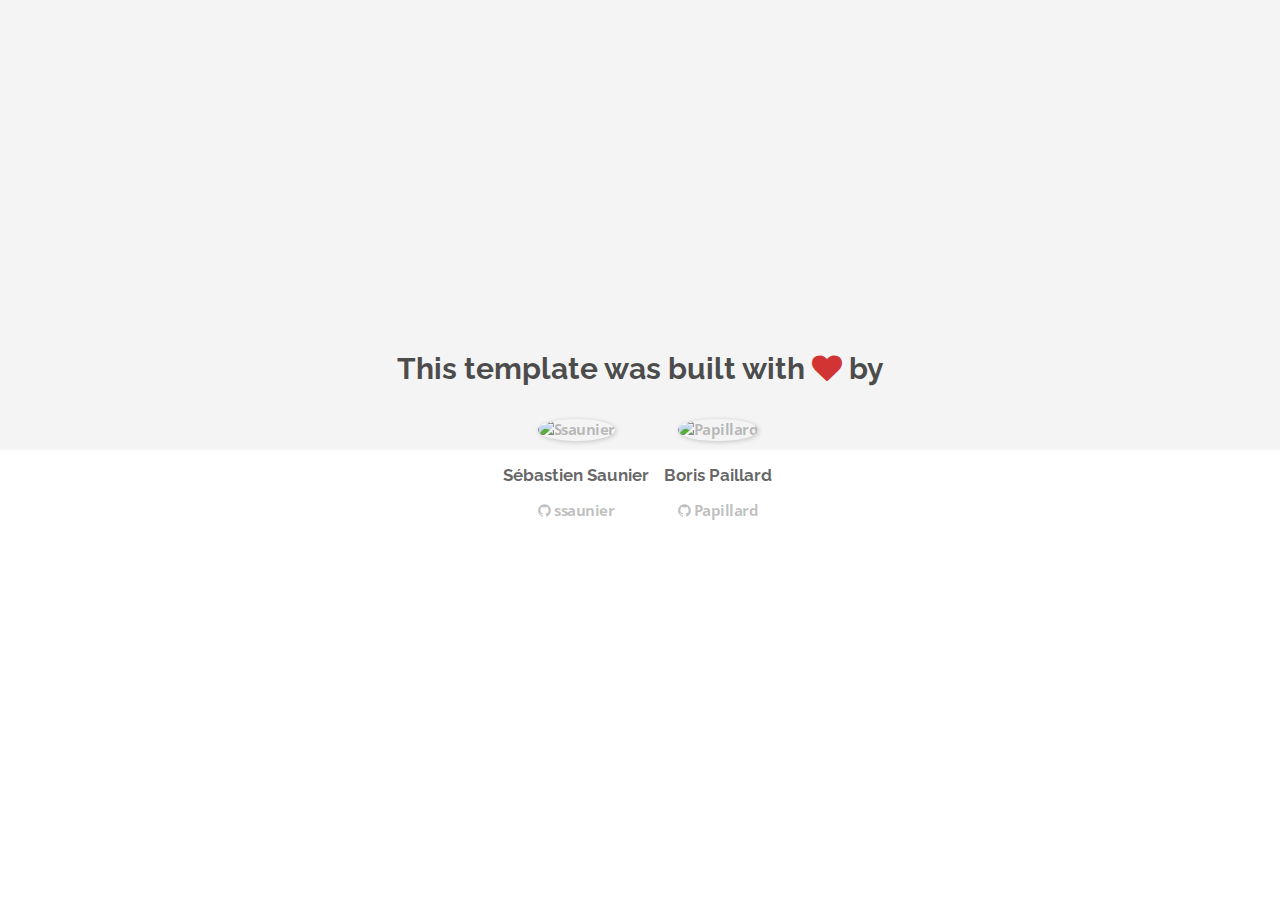
==== about.html @ 609128ed "Automated commit at 2018-08-06 08:59:33 UTC by middleman-deploy 2.0.0-alpha" ====
<!doctype html>
<html>
  <head>
    <meta charset="utf-8">
    <meta http-equiv="x-ua-compatible" content="ie=edge">
    <meta name="viewport"
          content="width=device-width, initial-scale=1, shrink-to-fit=no">
    <!-- Use the title from a page's frontmatter if it has one -->
    <title>Le Wagon - Middleman - About</title>
    <link href="stylesheets/application-fc83ac27.css" rel="stylesheet" />
    <script src="javascripts/application-93de88c9.js"></script>
    <link href="images/favicon-f15af148.png" rel="icon" type="image/png" />
  </head>
  <body>
    <div id="about">
  <div class="about-content">
    <h1>This template was built with <i class="fa fa-heart"></i> by</h1>
    <ul class="list-inline">
        <li>
<a href="https://kitt.lewagon.com/alumni/ssaunier" target="_blank">            <img src="https://kitt.lewagon.com/placeholder/users/ssaunier" class="img-circle" alt="Ssaunier" />
</a>          <h2>Sébastien Saunier</h2>
          <p>
<a href="https://github.com/ssaunier" target="_blank">              <i class="fa fa-github"></i> ssaunier
</a>          </p>
        </li>
        <li>
<a href="https://kitt.lewagon.com/alumni/Papillard" target="_blank">            <img src="https://kitt.lewagon.com/placeholder/users/Papillard" class="img-circle" alt="Papillard" />
</a>          <h2>Boris Paillard</h2>
          <p>
<a href="https://github.com/Papillard" target="_blank">              <i class="fa fa-github"></i> Papillard
</a>          </p>
        </li>
    </ul>
  </div>
</div>

  </body>
</html>
---- stylesheets/application-fc83ac27.css ----
@import url("https://fonts.googleapis.com/css?family=Open+Sans:400,300,700|Raleway:400,100,300,700,500");/*!
 * Bootstrap v3.3.7 (http://getbootstrap.com)
 * Copyright 2011-2016 Twitter, Inc.
 * Licensed under MIT (https://github.com/twbs/bootstrap/blob/master/LICENSE)
 *//*! normalize.css v3.0.3 | MIT License | github.com/necolas/normalize.css */html{font-family:sans-serif;-ms-text-size-adjust:100%;-webkit-text-size-adjust:100%}body{margin:0}article,aside,details,figcaption,figure,footer,header,hgroup,main,menu,nav,section,summary{display:block}audio,canvas,progress,video{display:inline-block;vertical-align:baseline}audio:not([controls]){display:none;height:0}[hidden],template{display:none}a{background-color:transparent}a:active,a:hover{outline:0}abbr[title]{border-bottom:1px dotted}b,strong{font-weight:bold}dfn{font-style:italic}h1{font-size:2em;margin:0.67em 0}mark{background:#ff0;color:#000}small{font-size:80%}sub,sup{font-size:75%;line-height:0;position:relative;vertical-align:baseline}sup{top:-0.5em}sub{bottom:-0.25em}img{border:0}svg:not(:root){overflow:hidden}figure{margin:1em 40px}hr{-webkit-box-sizing:content-box;box-sizing:content-box;height:0}pre{overflow:auto}code,kbd,pre,samp{font-family:monospace, monospace;font-size:1em}button,input,optgroup,select,textarea{color:inherit;font:inherit;margin:0}button{overflow:visible}button,select{text-transform:none}button,html input[type="button"],input[type="reset"],input[type="submit"]{-webkit-appearance:button;cursor:pointer}button[disabled],html input[disabled]{cursor:default}button::-moz-focus-inner,input::-moz-focus-inner{border:0;padding:0}input{line-height:normal}input[type="checkbox"],input[type="radio"]{-webkit-box-sizing:border-box;box-sizing:border-box;padding:0}input[type="number"]::-webkit-inner-spin-button,input[type="number"]::-webkit-outer-spin-button{height:auto}input[type="search"]{-webkit-appearance:textfield;-webkit-box-sizing:content-box;box-sizing:content-box}input[type="search"]::-webkit-search-cancel-button,input[type="search"]::-webkit-search-decoration{-webkit-appearance:none}fieldset{border:1px solid #c0c0c0;margin:0 2px;padding:0.35em 0.625em 0.75em}legend{border:0;padding:0}textarea{overflow:auto}optgroup{font-weight:bold}table{border-collapse:collapse;border-spacing:0}td,th{padding:0}/*! Source: https://github.com/h5bp/html5-boilerplate/blob/master/src/css/main.css */@media print{*,*:before,*:after{background:transparent !important;color:#000 !important;-webkit-box-shadow:none !important;box-shadow:none !important;text-shadow:none !important}a,a:visited{text-decoration:underline}a[href]:after{content:" (" attr(href) ")"}abbr[title]:after{content:" (" attr(title) ")"}a[href^="#"]:after,a[href^="javascript:"]:after{content:""}pre,blockquote{border:1px solid #999;page-break-inside:avoid}thead{display:table-header-group}tr,img{page-break-inside:avoid}img{max-width:100% !important}p,h2,h3{orphans:3;widows:3}h2,h3{page-break-after:avoid}.navbar{display:none}.btn>.caret,.dropup>.btn>.caret{border-top-color:#000 !important}.label{border:1px solid #000}.table{border-collapse:collapse !important}.table td,.table th{background-color:#fff !important}.table-bordered th,.table-bordered td{border:1px solid #ddd !important}}@font-face{font-family:'Glyphicons Halflings';src:url("../assets/bootstrap/glyphicons-halflings-regular-86b6f62b.eot");src:url("../assets/bootstrap/glyphicons-halflings-regular-86b6f62b.eot?#iefix") format("embedded-opentype"),url("../assets/bootstrap/glyphicons-halflings-regular-ca35b697.woff2") format("woff2"),url("../assets/bootstrap/glyphicons-halflings-regular-278e49a8.woff") format("woff"),url("../assets/bootstrap/glyphicons-halflings-regular-44bc1850.ttf") format("truetype"),url("../assets/bootstrap/glyphicons-halflings-regular-de51a849.svg#glyphicons_halflingsregular") format("svg")}.glyphicon{position:relative;top:1px;display:inline-block;font-family:'Glyphicons Halflings';font-style:normal;font-weight:normal;line-height:1;-webkit-font-smoothing:antialiased;-moz-osx-font-smoothing:grayscale}.glyphicon-asterisk:before{content:"\002a"}.glyphicon-plus:before{content:"\002b"}.glyphicon-euro:before,.glyphicon-eur:before{content:"\20ac"}.glyphicon-minus:before{content:"\2212"}.glyphicon-cloud:before{content:"\2601"}.glyphicon-envelope:before{content:"\2709"}.glyphicon-pencil:before{content:"\270f"}.glyphicon-glass:before{content:"\e001"}.glyphicon-music:before{content:"\e002"}.glyphicon-search:before{content:"\e003"}.glyphicon-heart:before{content:"\e005"}.glyphicon-star:before{content:"\e006"}.glyphicon-star-empty:before{content:"\e007"}.glyphicon-user:before{content:"\e008"}.glyphicon-film:before{content:"\e009"}.glyphicon-th-large:before{content:"\e010"}.glyphicon-th:before{content:"\e011"}.glyphicon-th-list:before{content:"\e012"}.glyphicon-ok:before{content:"\e013"}.glyphicon-remove:before{content:"\e014"}.glyphicon-zoom-in:before{content:"\e015"}.glyphicon-zoom-out:before{content:"\e016"}.glyphicon-off:before{content:"\e017"}.glyphicon-signal:before{content:"\e018"}.glyphicon-cog:before{content:"\e019"}.glyphicon-trash:before{content:"\e020"}.glyphicon-home:before{content:"\e021"}.glyphicon-file:before{content:"\e022"}.glyphicon-time:before{content:"\e023"}.glyphicon-road:before{content:"\e024"}.glyphicon-download-alt:before{content:"\e025"}.glyphicon-download:before{content:"\e026"}.glyphicon-upload:before{content:"\e027"}.glyphicon-inbox:before{content:"\e028"}.glyphicon-play-circle:before{content:"\e029"}.glyphicon-repeat:before{content:"\e030"}.glyphicon-refresh:before{content:"\e031"}.glyphicon-list-alt:before{content:"\e032"}.glyphicon-lock:before{content:"\e033"}.glyphicon-flag:before{content:"\e034"}.glyphicon-headphones:before{content:"\e035"}.glyphicon-volume-off:before{content:"\e036"}.glyphicon-volume-down:before{content:"\e037"}.glyphicon-volume-up:before{content:"\e038"}.glyphicon-qrcode:before{content:"\e039"}.glyphicon-barcode:before{content:"\e040"}.glyphicon-tag:before{content:"\e041"}.glyphicon-tags:before{content:"\e042"}.glyphicon-book:before{content:"\e043"}.glyphicon-bookmark:before{content:"\e044"}.glyphicon-print:before{content:"\e045"}.glyphicon-camera:before{content:"\e046"}.glyphicon-font:before{content:"\e047"}.glyphicon-bold:before{content:"\e048"}.glyphicon-italic:before{content:"\e049"}.glyphicon-text-height:before{content:"\e050"}.glyphicon-text-width:before{content:"\e051"}.glyphicon-align-left:before{content:"\e052"}.glyphicon-align-center:before{content:"\e053"}.glyphicon-align-right:before{content:"\e054"}.glyphicon-align-justify:before{content:"\e055"}.glyphicon-list:before{content:"\e056"}.glyphicon-indent-left:before{content:"\e057"}.glyphicon-indent-right:before{content:"\e058"}.glyphicon-facetime-video:before{content:"\e059"}.glyphicon-picture:before{content:"\e060"}.glyphicon-map-marker:before{content:"\e062"}.glyphicon-adjust:before{content:"\e063"}.glyphicon-tint:before{content:"\e064"}.glyphicon-edit:before{content:"\e065"}.glyphicon-share:before{content:"\e066"}.glyphicon-check:before{content:"\e067"}.glyphicon-move:before{content:"\e068"}.glyphicon-step-backward:before{content:"\e069"}.glyphicon-fast-backward:before{content:"\e070"}.glyphicon-backward:before{content:"\e071"}.glyphicon-play:before{content:"\e072"}.glyphicon-pause:before{content:"\e073"}.glyphicon-stop:before{content:"\e074"}.glyphicon-forward:before{content:"\e075"}.glyphicon-fast-forward:before{content:"\e076"}.glyphicon-step-forward:before{content:"\e077"}.glyphicon-eject:before{content:"\e078"}.glyphicon-chevron-left:before{content:"\e079"}.glyphicon-chevron-right:before{content:"\e080"}.glyphicon-plus-sign:before{content:"\e081"}.glyphicon-minus-sign:before{content:"\e082"}.glyphicon-remove-sign:before{content:"\e083"}.glyphicon-ok-sign:before{content:"\e084"}.glyphicon-question-sign:before{content:"\e085"}.glyphicon-info-sign:before{content:"\e086"}.glyphicon-screenshot:before{content:"\e087"}.glyphicon-remove-circle:before{content:"\e088"}.glyphicon-ok-circle:before{content:"\e089"}.glyphicon-ban-circle:before{content:"\e090"}.glyphicon-arrow-left:before{content:"\e091"}.glyphicon-arrow-right:before{content:"\e092"}.glyphicon-arrow-up:before{content:"\e093"}.glyphicon-arrow-down:before{content:"\e094"}.glyphicon-share-alt:before{content:"\e095"}.glyphicon-resize-full:before{content:"\e096"}.glyphicon-resize-small:before{content:"\e097"}.glyphicon-exclamation-sign:before{content:"\e101"}.glyphicon-gift:before{content:"\e102"}.glyphicon-leaf:before{content:"\e103"}.glyphicon-fire:before{content:"\e104"}.glyphicon-eye-open:before{content:"\e105"}.glyphicon-eye-close:before{content:"\e106"}.glyphicon-warning-sign:before{content:"\e107"}.glyphicon-plane:before{content:"\e108"}.glyphicon-calendar:before{content:"\e109"}.glyphicon-random:before{content:"\e110"}.glyphicon-comment:before{content:"\e111"}.glyphicon-magnet:before{content:"\e112"}.glyphicon-chevron-up:before{content:"\e113"}.glyphicon-chevron-down:before{content:"\e114"}.glyphicon-retweet:before{content:"\e115"}.glyphicon-shopping-cart:before{content:"\e116"}.glyphicon-folder-close:before{content:"\e117"}.glyphicon-folder-open:before{content:"\e118"}.glyphicon-resize-vertical:before{content:"\e119"}.glyphicon-resize-horizontal:before{content:"\e120"}.glyphicon-hdd:before{content:"\e121"}.glyphicon-bullhorn:before{content:"\e122"}.glyphicon-bell:before{content:"\e123"}.glyphicon-certificate:before{content:"\e124"}.glyphicon-thumbs-up:before{content:"\e125"}.glyphicon-thumbs-down:before{content:"\e126"}.glyphicon-hand-right:before{content:"\e127"}.glyphicon-hand-left:before{content:"\e128"}.glyphicon-hand-up:before{content:"\e129"}.glyphicon-hand-down:before{content:"\e130"}.glyphicon-circle-arrow-right:before{content:"\e131"}.glyphicon-circle-arrow-left:before{content:"\e132"}.glyphicon-circle-arrow-up:before{content:"\e133"}.glyphicon-circle-arrow-down:before{content:"\e134"}.glyphicon-globe:before{content:"\e135"}.glyphicon-wrench:before{content:"\e136"}.glyphicon-tasks:before{content:"\e137"}.glyphicon-filter:before{content:"\e138"}.glyphicon-briefcase:before{content:"\e139"}.glyphicon-fullscreen:before{content:"\e140"}.glyphicon-dashboard:before{content:"\e141"}.glyphicon-paperclip:before{content:"\e142"}.glyphicon-heart-empty:before{content:"\e143"}.glyphicon-link:before{content:"\e144"}.glyphicon-phone:before{content:"\e145"}.glyphicon-pushpin:before{content:"\e146"}.glyphicon-usd:before{content:"\e148"}.glyphicon-gbp:before{content:"\e149"}.glyphicon-sort:before{content:"\e150"}.glyphicon-sort-by-alphabet:before{content:"\e151"}.glyphicon-sort-by-alphabet-alt:before{content:"\e152"}.glyphicon-sort-by-order:before{content:"\e153"}.glyphicon-sort-by-order-alt:before{content:"\e154"}.glyphicon-sort-by-attributes:before{content:"\e155"}.glyphicon-sort-by-attributes-alt:before{content:"\e156"}.glyphicon-unchecked:before{content:"\e157"}.glyphicon-expand:before{content:"\e158"}.glyphicon-collapse-down:before{content:"\e159"}.glyphicon-collapse-up:before{content:"\e160"}.glyphicon-log-in:before{content:"\e161"}.glyphicon-flash:before{content:"\e162"}.glyphicon-log-out:before{content:"\e163"}.glyphicon-new-window:before{content:"\e164"}.glyphicon-record:before{content:"\e165"}.glyphicon-save:before{content:"\e166"}.glyphicon-open:before{content:"\e167"}.glyphicon-saved:before{content:"\e168"}.glyphicon-import:before{content:"\e169"}.glyphicon-export:before{content:"\e170"}.glyphicon-send:before{content:"\e171"}.glyphicon-floppy-disk:before{content:"\e172"}.glyphicon-floppy-saved:before{content:"\e173"}.glyphicon-floppy-remove:before{content:"\e174"}.glyphicon-floppy-save:before{content:"\e175"}.glyphicon-floppy-open:before{content:"\e176"}.glyphicon-credit-card:before{content:"\e177"}.glyphicon-transfer:before{content:"\e178"}.glyphicon-cutlery:before{content:"\e179"}.glyphicon-header:before{content:"\e180"}.glyphicon-compressed:before{content:"\e181"}.glyphicon-earphone:before{content:"\e182"}.glyphicon-phone-alt:before{content:"\e183"}.glyphicon-tower:before{content:"\e184"}.glyphicon-stats:before{content:"\e185"}.glyphicon-sd-video:before{content:"\e186"}.glyphicon-hd-video:before{content:"\e187"}.glyphicon-subtitles:before{content:"\e188"}.glyphicon-sound-stereo:before{content:"\e189"}.glyphicon-sound-dolby:before{content:"\e190"}.glyphicon-sound-5-1:before{content:"\e191"}.glyphicon-sound-6-1:before{content:"\e192"}.glyphicon-sound-7-1:before{content:"\e193"}.glyphicon-copyright-mark:before{content:"\e194"}.glyphicon-registration-mark:before{content:"\e195"}.glyphicon-cloud-download:before{content:"\e197"}.glyphicon-cloud-upload:before{content:"\e198"}.glyphicon-tree-conifer:before{content:"\e199"}.glyphicon-tree-deciduous:before{content:"\e200"}.glyphicon-cd:before{content:"\e201"}.glyphicon-save-file:before{content:"\e202"}.glyphicon-open-file:before{content:"\e203"}.glyphicon-level-up:before{content:"\e204"}.glyphicon-copy:before{content:"\e205"}.glyphicon-paste:before{content:"\e206"}.glyphicon-alert:before{content:"\e209"}.glyphicon-equalizer:before{content:"\e210"}.glyphicon-king:before{content:"\e211"}.glyphicon-queen:before{content:"\e212"}.glyphicon-pawn:before{content:"\e213"}.glyphicon-bishop:before{content:"\e214"}.glyphicon-knight:before{content:"\e215"}.glyphicon-baby-formula:before{content:"\e216"}.glyphicon-tent:before{content:"\26fa"}.glyphicon-blackboard:before{content:"\e218"}.glyphicon-bed:before{content:"\e219"}.glyphicon-apple:before{content:"\f8ff"}.glyphicon-erase:before{content:"\e221"}.glyphicon-hourglass:before{content:"\231b"}.glyphicon-lamp:before{content:"\e223"}.glyphicon-duplicate:before{content:"\e224"}.glyphicon-piggy-bank:before{content:"\e225"}.glyphicon-scissors:before{content:"\e226"}.glyphicon-bitcoin:before{content:"\e227"}.glyphicon-btc:before{content:"\e227"}.glyphicon-xbt:before{content:"\e227"}.glyphicon-yen:before{content:"\00a5"}.glyphicon-jpy:before{content:"\00a5"}.glyphicon-ruble:before{content:"\20bd"}.glyphicon-rub:before{content:"\20bd"}.glyphicon-scale:before{content:"\e230"}.glyphicon-ice-lolly:before{content:"\e231"}.glyphicon-ice-lolly-tasted:before{content:"\e232"}.glyphicon-education:before{content:"\e233"}.glyphicon-option-horizontal:before{content:"\e234"}.glyphicon-option-vertical:before{content:"\e235"}.glyphicon-menu-hamburger:before{content:"\e236"}.glyphicon-modal-window:before{content:"\e237"}.glyphicon-oil:before{content:"\e238"}.glyphicon-grain:before{content:"\e239"}.glyphicon-sunglasses:before{content:"\e240"}.glyphicon-text-size:before{content:"\e241"}.glyphicon-text-color:before{content:"\e242"}.glyphicon-text-background:before{content:"\e243"}.glyphicon-object-align-top:before{content:"\e244"}.glyphicon-object-align-bottom:before{content:"\e245"}.glyphicon-object-align-horizontal:before{content:"\e246"}.glyphicon-object-align-left:before{content:"\e247"}.glyphicon-object-align-vertical:before{content:"\e248"}.glyphicon-object-align-right:before{content:"\e249"}.glyphicon-triangle-right:before{content:"\e250"}.glyphicon-triangle-left:before{content:"\e251"}.glyphicon-triangle-bottom:before{content:"\e252"}.glyphicon-triangle-top:before{content:"\e253"}.glyphicon-console:before{content:"\e254"}.glyphicon-superscript:before{content:"\e255"}.glyphicon-subscript:before{content:"\e256"}.glyphicon-menu-left:before{content:"\e257"}.glyphicon-menu-right:before{content:"\e258"}.glyphicon-menu-down:before{content:"\e259"}.glyphicon-menu-up:before{content:"\e260"}*{-webkit-box-sizing:border-box;box-sizing:border-box}*:before,*:after{-webkit-box-sizing:border-box;box-sizing:border-box}html{font-size:10px;-webkit-tap-highlight-color:transparent}body{font-family:"Open Sans", "Helvetica", "sans-serif";font-size:18px;line-height:1.42857143;color:#333333;background-color:#F4F4F4}input,button,select,textarea{font-family:inherit;font-size:inherit;line-height:inherit}a{color:#469AE0;text-decoration:none}a:hover,a:focus{color:#1f74ba;text-decoration:underline}a:focus{outline:5px auto -webkit-focus-ring-color;outline-offset:-2px}figure{margin:0}img{vertical-align:middle}.img-responsive{display:block;max-width:100%;height:auto}.img-rounded{border-radius:2px}.img-thumbnail{padding:4px;line-height:1.42857143;background-color:#F4F4F4;border:1px solid #ddd;border-radius:2px;-webkit-transition:all 0.2s ease-in-out;transition:all 0.2s ease-in-out;display:inline-block;max-width:100%;height:auto}.img-circle{border-radius:50%}hr{margin-top:25px;margin-bottom:25px;border:0;border-top:1px solid #eeeeee}.sr-only{position:absolute;width:1px;height:1px;margin:-1px;padding:0;overflow:hidden;clip:rect(0, 0, 0, 0);border:0}.sr-only-focusable:active,.sr-only-focusable:focus{position:static;width:auto;height:auto;margin:0;overflow:visible;clip:auto}[role="button"]{cursor:pointer}h1,h2,h3,h4,h5,h6,.h1,.h2,.h3,.h4,.h5,.h6{font-family:"Raleway", "Helvetica", "sans-serif";font-weight:500;line-height:1.1;color:inherit}h1 small,h1 .small,h2 small,h2 .small,h3 small,h3 .small,h4 small,h4 .small,h5 small,h5 .small,h6 small,h6 .small,.h1 small,.h1 .small,.h2 small,.h2 .small,.h3 small,.h3 .small,.h4 small,.h4 .small,.h5 small,.h5 .small,.h6 small,.h6 .small{font-weight:normal;line-height:1;color:#777777}h1,.h1,h2,.h2,h3,.h3{margin-top:25px;margin-bottom:12.5px}h1 small,h1 .small,.h1 small,.h1 .small,h2 small,h2 .small,.h2 small,.h2 .small,h3 small,h3 .small,.h3 small,.h3 .small{font-size:65%}h4,.h4,h5,.h5,h6,.h6{margin-top:12.5px;margin-bottom:12.5px}h4 small,h4 .small,.h4 small,.h4 .small,h5 small,h5 .small,.h5 small,.h5 .small,h6 small,h6 .small,.h6 small,.h6 .small{font-size:75%}h1,.h1{font-size:46px}h2,.h2{font-size:38px}h3,.h3{font-size:31px}h4,.h4{font-size:23px}h5,.h5{font-size:18px}h6,.h6{font-size:16px}p{margin:0 0 12.5px}.lead{margin-bottom:25px;font-size:20px;font-weight:300;line-height:1.4}@media (min-width: 768px){.lead{font-size:27px}}small,.small{font-size:88%}mark,.mark{background-color:#fcf8e3;padding:.2em}.text-left{text-align:left}.text-right{text-align:right}.text-center{text-align:center}.text-justify{text-align:justify}.text-nowrap{white-space:nowrap}.text-lowercase{text-transform:lowercase}.text-uppercase,.initialism{text-transform:uppercase}.text-capitalize{text-transform:capitalize}.text-muted{color:#777777}.text-primary{color:#469AE0}a.text-primary:hover,a.text-primary:focus{color:#2381d0}.text-success{color:#3c763d}a.text-success:hover,a.text-success:focus{color:#2b542c}.text-info{color:#31708f}a.text-info:hover,a.text-info:focus{color:#245269}.text-warning{color:#8a6d3b}a.text-warning:hover,a.text-warning:focus{color:#66512c}.text-danger{color:#a94442}a.text-danger:hover,a.text-danger:focus{color:#843534}.bg-primary{color:#fff}.bg-primary{background-color:#469AE0}a.bg-primary:hover,a.bg-primary:focus{background-color:#2381d0}.bg-success{background-color:#dff0d8}a.bg-success:hover,a.bg-success:focus{background-color:#c1e2b3}.bg-info{background-color:#d9edf7}a.bg-info:hover,a.bg-info:focus{background-color:#afd9ee}.bg-warning{background-color:#fcf8e3}a.bg-warning:hover,a.bg-warning:focus{background-color:#f7ecb5}.bg-danger{background-color:#f2dede}a.bg-danger:hover,a.bg-danger:focus{background-color:#e4b9b9}.page-header{padding-bottom:11.5px;margin:50px 0 25px;border-bottom:1px solid #eeeeee}ul,ol{margin-top:0;margin-bottom:12.5px}ul ul,ul ol,ol ul,ol ol{margin-bottom:0}.list-unstyled{padding-left:0;list-style:none}.list-inline{padding-left:0;list-style:none;margin-left:-5px}.list-inline>li{display:inline-block;padding-left:5px;padding-right:5px}dl{margin-top:0;margin-bottom:25px}dt,dd{line-height:1.42857143}dt{font-weight:bold}dd{margin-left:0}.dl-horizontal dd:before,.dl-horizontal dd:after{content:" ";display:table}.dl-horizontal dd:after{clear:both}@media (min-width: 768px){.dl-horizontal dt{float:left;width:160px;clear:left;text-align:right;overflow:hidden;text-overflow:ellipsis;white-space:nowrap}.dl-horizontal dd{margin-left:180px}}abbr[title],abbr[data-original-title]{cursor:help;border-bottom:1px dotted #777777}.initialism{font-size:90%}blockquote{padding:12.5px 25px;margin:0 0 25px;font-size:22.5px;border-left:5px solid #eeeeee}blockquote p:last-child,blockquote ul:last-child,blockquote ol:last-child{margin-bottom:0}blockquote footer,blockquote small,blockquote .small{display:block;font-size:80%;line-height:1.42857143;color:#777777}blockquote footer:before,blockquote small:before,blockquote .small:before{content:'\2014 \00A0'}.blockquote-reverse,blockquote.pull-right{padding-right:15px;padding-left:0;border-right:5px solid #eeeeee;border-left:0;text-align:right}.blockquote-reverse footer:before,.blockquote-reverse small:before,.blockquote-reverse .small:before,blockquote.pull-right footer:before,blockquote.pull-right small:before,blockquote.pull-right .small:before{content:''}.blockquote-reverse footer:after,.blockquote-reverse small:after,.blockquote-reverse .small:after,blockquote.pull-right footer:after,blockquote.pull-right small:after,blockquote.pull-right .small:after{content:'\00A0 \2014'}address{margin-bottom:25px;font-style:normal;line-height:1.42857143}code,kbd,pre,samp{font-family:Menlo, Monaco, Consolas, "Courier New", monospace}code{padding:2px 4px;font-size:90%;color:#c7254e;background-color:#f9f2f4;border-radius:2px}kbd{padding:2px 4px;font-size:90%;color:#fff;background-color:#333;border-radius:2px;-webkit-box-shadow:inset 0 -1px 0 rgba(0,0,0,0.25);box-shadow:inset 0 -1px 0 rgba(0,0,0,0.25)}kbd kbd{padding:0;font-size:100%;font-weight:bold;-webkit-box-shadow:none;box-shadow:none}pre{display:block;padding:12px;margin:0 0 12.5px;font-size:17px;line-height:1.42857143;word-break:break-all;word-wrap:break-word;color:#333333;background-color:#f5f5f5;border:1px solid #ccc;border-radius:2px}pre code{padding:0;font-size:inherit;color:inherit;white-space:pre-wrap;background-color:transparent;border-radius:0}.pre-scrollable{max-height:340px;overflow-y:scroll}.container{margin-right:auto;margin-left:auto;padding-left:15px;padding-right:15px}.container:before,.container:after{content:" ";display:table}.container:after{clear:both}@media (min-width: 768px){.container{width:750px}}@media (min-width: 992px){.container{width:970px}}@media (min-width: 1200px){.container{width:1170px}}.container-fluid{margin-right:auto;margin-left:auto;padding-left:15px;padding-right:15px}.container-fluid:before,.container-fluid:after{content:" ";display:table}.container-fluid:after{clear:both}.row{margin-left:-15px;margin-right:-15px}.row:before,.row:after{content:" ";display:table}.row:after{clear:both}.col-xs-1,.col-sm-1,.col-md-1,.col-lg-1,.col-xs-2,.col-sm-2,.col-md-2,.col-lg-2,.col-xs-3,.col-sm-3,.col-md-3,.col-lg-3,.col-xs-4,.col-sm-4,.col-md-4,.col-lg-4,.col-xs-5,.col-sm-5,.col-md-5,.col-lg-5,.col-xs-6,.col-sm-6,.col-md-6,.col-lg-6,.col-xs-7,.col-sm-7,.col-md-7,.col-lg-7,.col-xs-8,.col-sm-8,.col-md-8,.col-lg-8,.col-xs-9,.col-sm-9,.col-md-9,.col-lg-9,.col-xs-10,.col-sm-10,.col-md-10,.col-lg-10,.col-xs-11,.col-sm-11,.col-md-11,.col-lg-11,.col-xs-12,.col-sm-12,.col-md-12,.col-lg-12{position:relative;min-height:1px;padding-left:15px;padding-right:15px}.col-xs-1,.col-xs-2,.col-xs-3,.col-xs-4,.col-xs-5,.col-xs-6,.col-xs-7,.col-xs-8,.col-xs-9,.col-xs-10,.col-xs-11,.col-xs-12{float:left}.col-xs-1{width:8.33333333%}.col-xs-2{width:16.66666667%}.col-xs-3{width:25%}.col-xs-4{width:33.33333333%}.col-xs-5{width:41.66666667%}.col-xs-6{width:50%}.col-xs-7{width:58.33333333%}.col-xs-8{width:66.66666667%}.col-xs-9{width:75%}.col-xs-10{width:83.33333333%}.col-xs-11{width:91.66666667%}.col-xs-12{width:100%}.col-xs-pull-0{right:auto}.col-xs-pull-1{right:8.33333333%}.col-xs-pull-2{right:16.66666667%}.col-xs-pull-3{right:25%}.col-xs-pull-4{right:33.33333333%}.col-xs-pull-5{right:41.66666667%}.col-xs-pull-6{right:50%}.col-xs-pull-7{right:58.33333333%}.col-xs-pull-8{right:66.66666667%}.col-xs-pull-9{right:75%}.col-xs-pull-10{right:83.33333333%}.col-xs-pull-11{right:91.66666667%}.col-xs-pull-12{right:100%}.col-xs-push-0{left:auto}.col-xs-push-1{left:8.33333333%}.col-xs-push-2{left:16.66666667%}.col-xs-push-3{left:25%}.col-xs-push-4{left:33.33333333%}.col-xs-push-5{left:41.66666667%}.col-xs-push-6{left:50%}.col-xs-push-7{left:58.33333333%}.col-xs-push-8{left:66.66666667%}.col-xs-push-9{left:75%}.col-xs-push-10{left:83.33333333%}.col-xs-push-11{left:91.66666667%}.col-xs-push-12{left:100%}.col-xs-offset-0{margin-left:0%}.col-xs-offset-1{margin-left:8.33333333%}.col-xs-offset-2{margin-left:16.66666667%}.col-xs-offset-3{margin-left:25%}.col-xs-offset-4{margin-left:33.33333333%}.col-xs-offset-5{margin-left:41.66666667%}.col-xs-offset-6{margin-left:50%}.col-xs-offset-7{margin-left:58.33333333%}.col-xs-offset-8{margin-left:66.66666667%}.col-xs-offset-9{margin-left:75%}.col-xs-offset-10{margin-left:83.33333333%}.col-xs-offset-11{margin-left:91.66666667%}.col-xs-offset-12{margin-left:100%}@media (min-width: 768px){.col-sm-1,.col-sm-2,.col-sm-3,.col-sm-4,.col-sm-5,.col-sm-6,.col-sm-7,.col-sm-8,.col-sm-9,.col-sm-10,.col-sm-11,.col-sm-12{float:left}.col-sm-1{width:8.33333333%}.col-sm-2{width:16.66666667%}.col-sm-3{width:25%}.col-sm-4{width:33.33333333%}.col-sm-5{width:41.66666667%}.col-sm-6{width:50%}.col-sm-7{width:58.33333333%}.col-sm-8{width:66.66666667%}.col-sm-9{width:75%}.col-sm-10{width:83.33333333%}.col-sm-11{width:91.66666667%}.col-sm-12{width:100%}.col-sm-pull-0{right:auto}.col-sm-pull-1{right:8.33333333%}.col-sm-pull-2{right:16.66666667%}.col-sm-pull-3{right:25%}.col-sm-pull-4{right:33.33333333%}.col-sm-pull-5{right:41.66666667%}.col-sm-pull-6{right:50%}.col-sm-pull-7{right:58.33333333%}.col-sm-pull-8{right:66.66666667%}.col-sm-pull-9{right:75%}.col-sm-pull-10{right:83.33333333%}.col-sm-pull-11{right:91.66666667%}.col-sm-pull-12{right:100%}.col-sm-push-0{left:auto}.col-sm-push-1{left:8.33333333%}.col-sm-push-2{left:16.66666667%}.col-sm-push-3{left:25%}.col-sm-push-4{left:33.33333333%}.col-sm-push-5{left:41.66666667%}.col-sm-push-6{left:50%}.col-sm-push-7{left:58.33333333%}.col-sm-push-8{left:66.66666667%}.col-sm-push-9{left:75%}.col-sm-push-10{left:83.33333333%}.col-sm-push-11{left:91.66666667%}.col-sm-push-12{left:100%}.col-sm-offset-0{margin-left:0%}.col-sm-offset-1{margin-left:8.33333333%}.col-sm-offset-2{margin-left:16.66666667%}.col-sm-offset-3{margin-left:25%}.col-sm-offset-4{margin-left:33.33333333%}.col-sm-offset-5{margin-left:41.66666667%}.col-sm-offset-6{margin-left:50%}.col-sm-offset-7{margin-left:58.33333333%}.col-sm-offset-8{margin-left:66.66666667%}.col-sm-offset-9{margin-left:75%}.col-sm-offset-10{margin-left:83.33333333%}.col-sm-offset-11{margin-left:91.66666667%}.col-sm-offset-12{margin-left:100%}}@media (min-width: 992px){.col-md-1,.col-md-2,.col-md-3,.col-md-4,.col-md-5,.col-md-6,.col-md-7,.col-md-8,.col-md-9,.col-md-10,.col-md-11,.col-md-12{float:left}.col-md-1{width:8.33333333%}.col-md-2{width:16.66666667%}.col-md-3{width:25%}.col-md-4{width:33.33333333%}.col-md-5{width:41.66666667%}.col-md-6{width:50%}.col-md-7{width:58.33333333%}.col-md-8{width:66.66666667%}.col-md-9{width:75%}.col-md-10{width:83.33333333%}.col-md-11{width:91.66666667%}.col-md-12{width:100%}.col-md-pull-0{right:auto}.col-md-pull-1{right:8.33333333%}.col-md-pull-2{right:16.66666667%}.col-md-pull-3{right:25%}.col-md-pull-4{right:33.33333333%}.col-md-pull-5{right:41.66666667%}.col-md-pull-6{right:50%}.col-md-pull-7{right:58.33333333%}.col-md-pull-8{right:66.66666667%}.col-md-pull-9{right:75%}.col-md-pull-10{right:83.33333333%}.col-md-pull-11{right:91.66666667%}.col-md-pull-12{right:100%}.col-md-push-0{left:auto}.col-md-push-1{left:8.33333333%}.col-md-push-2{left:16.66666667%}.col-md-push-3{left:25%}.col-md-push-4{left:33.33333333%}.col-md-push-5{left:41.66666667%}.col-md-push-6{left:50%}.col-md-push-7{left:58.33333333%}.col-md-push-8{left:66.66666667%}.col-md-push-9{left:75%}.col-md-push-10{left:83.33333333%}.col-md-push-11{left:91.66666667%}.col-md-push-12{left:100%}.col-md-offset-0{margin-left:0%}.col-md-offset-1{margin-left:8.33333333%}.col-md-offset-2{margin-left:16.66666667%}.col-md-offset-3{margin-left:25%}.col-md-offset-4{margin-left:33.33333333%}.col-md-offset-5{margin-left:41.66666667%}.col-md-offset-6{margin-left:50%}.col-md-offset-7{margin-left:58.33333333%}.col-md-offset-8{margin-left:66.66666667%}.col-md-offset-9{margin-left:75%}.col-md-offset-10{margin-left:83.33333333%}.col-md-offset-11{margin-left:91.66666667%}.col-md-offset-12{margin-left:100%}}@media (min-width: 1200px){.col-lg-1,.col-lg-2,.col-lg-3,.col-lg-4,.col-lg-5,.col-lg-6,.col-lg-7,.col-lg-8,.col-lg-9,.col-lg-10,.col-lg-11,.col-lg-12{float:left}.col-lg-1{width:8.33333333%}.col-lg-2{width:16.66666667%}.col-lg-3{width:25%}.col-lg-4{width:33.33333333%}.col-lg-5{width:41.66666667%}.col-lg-6{width:50%}.col-lg-7{width:58.33333333%}.col-lg-8{width:66.66666667%}.col-lg-9{width:75%}.col-lg-10{width:83.33333333%}.col-lg-11{width:91.66666667%}.col-lg-12{width:100%}.col-lg-pull-0{right:auto}.col-lg-pull-1{right:8.33333333%}.col-lg-pull-2{right:16.66666667%}.col-lg-pull-3{right:25%}.col-lg-pull-4{right:33.33333333%}.col-lg-pull-5{right:41.66666667%}.col-lg-pull-6{right:50%}.col-lg-pull-7{right:58.33333333%}.col-lg-pull-8{right:66.66666667%}.col-lg-pull-9{right:75%}.col-lg-pull-10{right:83.33333333%}.col-lg-pull-11{right:91.66666667%}.col-lg-pull-12{right:100%}.col-lg-push-0{left:auto}.col-lg-push-1{left:8.33333333%}.col-lg-push-2{left:16.66666667%}.col-lg-push-3{left:25%}.col-lg-push-4{left:33.33333333%}.col-lg-push-5{left:41.66666667%}.col-lg-push-6{left:50%}.col-lg-push-7{left:58.33333333%}.col-lg-push-8{left:66.66666667%}.col-lg-push-9{left:75%}.col-lg-push-10{left:83.33333333%}.col-lg-push-11{left:91.66666667%}.col-lg-push-12{left:100%}.col-lg-offset-0{margin-left:0%}.col-lg-offset-1{margin-left:8.33333333%}.col-lg-offset-2{margin-left:16.66666667%}.col-lg-offset-3{margin-left:25%}.col-lg-offset-4{margin-left:33.33333333%}.col-lg-offset-5{margin-left:41.66666667%}.col-lg-offset-6{margin-left:50%}.col-lg-offset-7{margin-left:58.33333333%}.col-lg-offset-8{margin-left:66.66666667%}.col-lg-offset-9{margin-left:75%}.col-lg-offset-10{margin-left:83.33333333%}.col-lg-offset-11{margin-left:91.66666667%}.col-lg-offset-12{margin-left:100%}}table{background-color:transparent}caption{padding-top:8px;padding-bottom:8px;color:#777777;text-align:left}th{text-align:left}.table{width:100%;max-width:100%;margin-bottom:25px}.table>thead>tr>th,.table>thead>tr>td,.table>tbody>tr>th,.table>tbody>tr>td,.table>tfoot>tr>th,.table>tfoot>tr>td{padding:8px;line-height:1.42857143;vertical-align:top;border-top:1px solid #ddd}.table>thead>tr>th{vertical-align:bottom;border-bottom:2px solid #ddd}.table>caption+thead>tr:first-child>th,.table>caption+thead>tr:first-child>td,.table>colgroup+thead>tr:first-child>th,.table>colgroup+thead>tr:first-child>td,.table>thead:first-child>tr:first-child>th,.table>thead:first-child>tr:first-child>td{border-top:0}.table>tbody+tbody{border-top:2px solid #ddd}.table .table{background-color:#F4F4F4}.table-condensed>thead>tr>th,.table-condensed>thead>tr>td,.table-condensed>tbody>tr>th,.table-condensed>tbody>tr>td,.table-condensed>tfoot>tr>th,.table-condensed>tfoot>tr>td{padding:5px}.table-bordered{border:1px solid #ddd}.table-bordered>thead>tr>th,.table-bordered>thead>tr>td,.table-bordered>tbody>tr>th,.table-bordered>tbody>tr>td,.table-bordered>tfoot>tr>th,.table-bordered>tfoot>tr>td{border:1px solid #ddd}.table-bordered>thead>tr>th,.table-bordered>thead>tr>td{border-bottom-width:2px}.table-striped>tbody>tr:nth-of-type(odd){background-color:#f9f9f9}.table-hover>tbody>tr:hover{background-color:#f5f5f5}table col[class*="col-"]{position:static;float:none;display:table-column}table td[class*="col-"],table th[class*="col-"]{position:static;float:none;display:table-cell}.table>thead>tr>td.active,.table>thead>tr>th.active,.table>thead>tr.active>td,.table>thead>tr.active>th,.table>tbody>tr>td.active,.table>tbody>tr>th.active,.table>tbody>tr.active>td,.table>tbody>tr.active>th,.table>tfoot>tr>td.active,.table>tfoot>tr>th.active,.table>tfoot>tr.active>td,.table>tfoot>tr.active>th{background-color:#f5f5f5}.table-hover>tbody>tr>td.active:hover,.table-hover>tbody>tr>th.active:hover,.table-hover>tbody>tr.active:hover>td,.table-hover>tbody>tr:hover>.active,.table-hover>tbody>tr.active:hover>th{background-color:#e8e8e8}.table>thead>tr>td.success,.table>thead>tr>th.success,.table>thead>tr.success>td,.table>thead>tr.success>th,.table>tbody>tr>td.success,.table>tbody>tr>th.success,.table>tbody>tr.success>td,.table>tbody>tr.success>th,.table>tfoot>tr>td.success,.table>tfoot>tr>th.success,.table>tfoot>tr.success>td,.table>tfoot>tr.success>th{background-color:#dff0d8}.table-hover>tbody>tr>td.success:hover,.table-hover>tbody>tr>th.success:hover,.table-hover>tbody>tr.success:hover>td,.table-hover>tbody>tr:hover>.success,.table-hover>tbody>tr.success:hover>th{background-color:#d0e9c6}.table>thead>tr>td.info,.table>thead>tr>th.info,.table>thead>tr.info>td,.table>thead>tr.info>th,.table>tbody>tr>td.info,.table>tbody>tr>th.info,.table>tbody>tr.info>td,.table>tbody>tr.info>th,.table>tfoot>tr>td.info,.table>tfoot>tr>th.info,.table>tfoot>tr.info>td,.table>tfoot>tr.info>th{background-color:#d9edf7}.table-hover>tbody>tr>td.info:hover,.table-hover>tbody>tr>th.info:hover,.table-hover>tbody>tr.info:hover>td,.table-hover>tbody>tr:hover>.info,.table-hover>tbody>tr.info:hover>th{background-color:#c4e3f3}.table>thead>tr>td.warning,.table>thead>tr>th.warning,.table>thead>tr.warning>td,.table>thead>tr.warning>th,.table>tbody>tr>td.warning,.table>tbody>tr>th.warning,.table>tbody>tr.warning>td,.table>tbody>tr.warning>th,.table>tfoot>tr>td.warning,.table>tfoot>tr>th.warning,.table>tfoot>tr.warning>td,.table>tfoot>tr.warning>th{background-color:#fcf8e3}.table-hover>tbody>tr>td.warning:hover,.table-hover>tbody>tr>th.warning:hover,.table-hover>tbody>tr.warning:hover>td,.table-hover>tbody>tr:hover>.warning,.table-hover>tbody>tr.warning:hover>th{background-color:#faf2cc}.table>thead>tr>td.danger,.table>thead>tr>th.danger,.table>thead>tr.danger>td,.table>thead>tr.danger>th,.table>tbody>tr>td.danger,.table>tbody>tr>th.danger,.table>tbody>tr.danger>td,.table>tbody>tr.danger>th,.table>tfoot>tr>td.danger,.table>tfoot>tr>th.danger,.table>tfoot>tr.danger>td,.table>tfoot>tr.danger>th{background-color:#f2dede}.table-hover>tbody>tr>td.danger:hover,.table-hover>tbody>tr>th.danger:hover,.table-hover>tbody>tr.danger:hover>td,.table-hover>tbody>tr:hover>.danger,.table-hover>tbody>tr.danger:hover>th{background-color:#ebcccc}.table-responsive{overflow-x:auto;min-height:0.01%}@media screen and (max-width: 767px){.table-responsive{width:100%;margin-bottom:18.75px;overflow-y:hidden;-ms-overflow-style:-ms-autohiding-scrollbar;border:1px solid #ddd}.table-responsive>.table{margin-bottom:0}.table-responsive>.table>thead>tr>th,.table-responsive>.table>thead>tr>td,.table-responsive>.table>tbody>tr>th,.table-responsive>.table>tbody>tr>td,.table-responsive>.table>tfoot>tr>th,.table-responsive>.table>tfoot>tr>td{white-space:nowrap}.table-responsive>.table-bordered{border:0}.table-responsive>.table-bordered>thead>tr>th:first-child,.table-responsive>.table-bordered>thead>tr>td:first-child,.table-responsive>.table-bordered>tbody>tr>th:first-child,.table-responsive>.table-bordered>tbody>tr>td:first-child,.table-responsive>.table-bordered>tfoot>tr>th:first-child,.table-responsive>.table-bordered>tfoot>tr>td:first-child{border-left:0}.table-responsive>.table-bordered>thead>tr>th:last-child,.table-responsive>.table-bordered>thead>tr>td:last-child,.table-responsive>.table-bordered>tbody>tr>th:last-child,.table-responsive>.table-bordered>tbody>tr>td:last-child,.table-responsive>.table-bordered>tfoot>tr>th:last-child,.table-responsive>.table-bordered>tfoot>tr>td:last-child{border-right:0}.table-responsive>.table-bordered>tbody>tr:last-child>th,.table-responsive>.table-bordered>tbody>tr:last-child>td,.table-responsive>.table-bordered>tfoot>tr:last-child>th,.table-responsive>.table-bordered>tfoot>tr:last-child>td{border-bottom:0}}fieldset{padding:0;margin:0;border:0;min-width:0}legend{display:block;width:100%;padding:0;margin-bottom:25px;font-size:27px;line-height:inherit;color:#333333;border:0;border-bottom:1px solid #e5e5e5}label{display:inline-block;max-width:100%;margin-bottom:5px;font-weight:bold}input[type="search"]{-webkit-box-sizing:border-box;box-sizing:border-box}input[type="radio"],input[type="checkbox"]{margin:4px 0 0;margin-top:1px \9;line-height:normal}input[type="file"]{display:block}input[type="range"]{display:block;width:100%}select[multiple],select[size]{height:auto}input[type="file"]:focus,input[type="radio"]:focus,input[type="checkbox"]:focus{outline:5px auto -webkit-focus-ring-color;outline-offset:-2px}output{display:block;padding-top:7px;font-size:18px;line-height:1.42857143;color:#000000}.form-control{display:block;width:100%;height:39px;padding:6px 12px;font-size:18px;line-height:1.42857143;color:#000000;background-color:#fff;background-image:none;border:1px solid #ccc;border-radius:2px;-webkit-box-shadow:inset 0 1px 1px rgba(0,0,0,0.075);box-shadow:inset 0 1px 1px rgba(0,0,0,0.075);-webkit-transition:border-color ease-in-out 0.15s, box-shadow ease-in-out 0.15s;-webkit-transition:border-color ease-in-out 0.15s, -webkit-box-shadow ease-in-out 0.15s;transition:border-color ease-in-out 0.15s, -webkit-box-shadow ease-in-out 0.15s;transition:border-color ease-in-out 0.15s, box-shadow ease-in-out 0.15s;transition:border-color ease-in-out 0.15s, box-shadow ease-in-out 0.15s, -webkit-box-shadow ease-in-out 0.15s}.form-control:focus{border-color:#66afe9;outline:0;-webkit-box-shadow:inset 0 1px 1px rgba(0,0,0,0.075),0 0 8px rgba(102,175,233,0.6);box-shadow:inset 0 1px 1px rgba(0,0,0,0.075),0 0 8px rgba(102,175,233,0.6)}.form-control::-moz-placeholder{color:#999;opacity:1}.form-control:-ms-input-placeholder{color:#999}.form-control::-webkit-input-placeholder{color:#999}.form-control::-ms-expand{border:0;background-color:transparent}.form-control[disabled],.form-control[readonly],fieldset[disabled] .form-control{background-color:#eeeeee;opacity:1}.form-control[disabled],fieldset[disabled] .form-control{cursor:not-allowed}textarea.form-control{height:auto}input[type="search"]{-webkit-appearance:none}@media screen and (-webkit-min-device-pixel-ratio: 0){input[type="date"].form-control,input[type="time"].form-control,input[type="datetime-local"].form-control,input[type="month"].form-control{line-height:39px}input[type="date"].input-sm,.input-group-sm>input[type="date"].form-control,.input-group-sm>input[type="date"].input-group-addon,.input-group-sm>.input-group-btn>input[type="date"].btn,.input-group-sm input[type="date"],input[type="time"].input-sm,.input-group-sm>input[type="time"].form-control,.input-group-sm>input[type="time"].input-group-addon,.input-group-sm>.input-group-btn>input[type="time"].btn,.input-group-sm input[type="time"],input[type="datetime-local"].input-sm,.input-group-sm>input[type="datetime-local"].form-control,.input-group-sm>input[type="datetime-local"].input-group-addon,.input-group-sm>.input-group-btn>input[type="datetime-local"].btn,.input-group-sm input[type="datetime-local"],input[type="month"].input-sm,.input-group-sm>input[type="month"].form-control,.input-group-sm>input[type="month"].input-group-addon,.input-group-sm>.input-group-btn>input[type="month"].btn,.input-group-sm input[type="month"]{line-height:36px}input[type="date"].input-lg,.input-group-lg>input[type="date"].form-control,.input-group-lg>input[type="date"].input-group-addon,.input-group-lg>.input-group-btn>input[type="date"].btn,.input-group-lg input[type="date"],input[type="time"].input-lg,.input-group-lg>input[type="time"].form-control,.input-group-lg>input[type="time"].input-group-addon,.input-group-lg>.input-group-btn>input[type="time"].btn,.input-group-lg input[type="time"],input[type="datetime-local"].input-lg,.input-group-lg>input[type="datetime-local"].form-control,.input-group-lg>input[type="datetime-local"].input-group-addon,.input-group-lg>.input-group-btn>input[type="datetime-local"].btn,.input-group-lg input[type="datetime-local"],input[type="month"].input-lg,.input-group-lg>input[type="month"].form-control,.input-group-lg>input[type="month"].input-group-addon,.input-group-lg>.input-group-btn>input[type="month"].btn,.input-group-lg input[type="month"]{line-height:53px}}.form-group{margin-bottom:15px}.radio,.checkbox{position:relative;display:block;margin-top:10px;margin-bottom:10px}.radio label,.checkbox label{min-height:25px;padding-left:20px;margin-bottom:0;font-weight:normal;cursor:pointer}.radio input[type="radio"],.radio-inline input[type="radio"],.checkbox input[type="checkbox"],.checkbox-inline input[type="checkbox"]{position:absolute;margin-left:-20px;margin-top:4px \9}.radio+.radio,.checkbox+.checkbox{margin-top:-5px}.radio-inline,.checkbox-inline{position:relative;display:inline-block;padding-left:20px;margin-bottom:0;vertical-align:middle;font-weight:normal;cursor:pointer}.radio-inline+.radio-inline,.checkbox-inline+.checkbox-inline{margin-top:0;margin-left:10px}input[type="radio"][disabled],input[type="radio"].disabled,fieldset[disabled] input[type="radio"],input[type="checkbox"][disabled],input[type="checkbox"].disabled,fieldset[disabled] input[type="checkbox"]{cursor:not-allowed}.radio-inline.disabled,fieldset[disabled] .radio-inline,.checkbox-inline.disabled,fieldset[disabled] .checkbox-inline{cursor:not-allowed}.radio.disabled label,fieldset[disabled] .radio label,.checkbox.disabled label,fieldset[disabled] .checkbox label{cursor:not-allowed}.form-control-static{padding-top:7px;padding-bottom:7px;margin-bottom:0;min-height:43px}.form-control-static.input-lg,.input-group-lg>.form-control-static.form-control,.input-group-lg>.form-control-static.input-group-addon,.input-group-lg>.input-group-btn>.form-control-static.btn,.form-control-static.input-sm,.input-group-sm>.form-control-static.form-control,.input-group-sm>.form-control-static.input-group-addon,.input-group-sm>.input-group-btn>.form-control-static.btn{padding-left:0;padding-right:0}.input-sm,.input-group-sm>.form-control,.input-group-sm>.input-group-addon,.input-group-sm>.input-group-btn>.btn{height:36px;padding:5px 10px;font-size:16px;line-height:1.5;border-radius:2px}select.input-sm,.input-group-sm>select.form-control,.input-group-sm>select.input-group-addon,.input-group-sm>.input-group-btn>select.btn{height:36px;line-height:36px}textarea.input-sm,.input-group-sm>textarea.form-control,.input-group-sm>textarea.input-group-addon,.input-group-sm>.input-group-btn>textarea.btn,select[multiple].input-sm,.input-group-sm>select[multiple].form-control,.input-group-sm>select[multiple].input-group-addon,.input-group-sm>.input-group-btn>select[multiple].btn{height:auto}.form-group-sm .form-control{height:36px;padding:5px 10px;font-size:16px;line-height:1.5;border-radius:2px}.form-group-sm select.form-control{height:36px;line-height:36px}.form-group-sm textarea.form-control,.form-group-sm select[multiple].form-control{height:auto}.form-group-sm .form-control-static{height:36px;min-height:41px;padding:6px 10px;font-size:16px;line-height:1.5}.input-lg,.input-group-lg>.form-control,.input-group-lg>.input-group-addon,.input-group-lg>.input-group-btn>.btn{height:53px;padding:10px 16px;font-size:23px;line-height:1.3333333;border-radius:2px}select.input-lg,.input-group-lg>select.form-control,.input-group-lg>select.input-group-addon,.input-group-lg>.input-group-btn>select.btn{height:53px;line-height:53px}textarea.input-lg,.input-group-lg>textarea.form-control,.input-group-lg>textarea.input-group-addon,.input-group-lg>.input-group-btn>textarea.btn,select[multiple].input-lg,.input-group-lg>select[multiple].form-control,.input-group-lg>select[multiple].input-group-addon,.input-group-lg>.input-group-btn>select[multiple].btn{height:auto}.form-group-lg .form-control{height:53px;padding:10px 16px;font-size:23px;line-height:1.3333333;border-radius:2px}.form-group-lg select.form-control{height:53px;line-height:53px}.form-group-lg textarea.form-control,.form-group-lg select[multiple].form-control{height:auto}.form-group-lg .form-control-static{height:53px;min-height:48px;padding:11px 16px;font-size:23px;line-height:1.3333333}.has-feedback{position:relative}.has-feedback .form-control{padding-right:48.75px}.form-control-feedback{position:absolute;top:0;right:0;z-index:2;display:block;width:39px;height:39px;line-height:39px;text-align:center;pointer-events:none}.input-lg+.form-control-feedback,.input-group-lg>.form-control+.form-control-feedback,.input-group-lg>.input-group-addon+.form-control-feedback,.input-group-lg>.input-group-btn>.btn+.form-control-feedback,.input-group-lg+.form-control-feedback,.form-group-lg .form-control+.form-control-feedback{width:53px;height:53px;line-height:53px}.input-sm+.form-control-feedback,.input-group-sm>.form-control+.form-control-feedback,.input-group-sm>.input-group-addon+.form-control-feedback,.input-group-sm>.input-group-btn>.btn+.form-control-feedback,.input-group-sm+.form-control-feedback,.form-group-sm .form-control+.form-control-feedback{width:36px;height:36px;line-height:36px}.has-success .help-block,.has-success .control-label,.has-success .radio,.has-success .checkbox,.has-success .radio-inline,.has-success .checkbox-inline,.has-success.radio label,.has-success.checkbox label,.has-success.radio-inline label,.has-success.checkbox-inline label{color:#3c763d}.has-success .form-control{border-color:#3c763d;-webkit-box-shadow:inset 0 1px 1px rgba(0,0,0,0.075);box-shadow:inset 0 1px 1px rgba(0,0,0,0.075)}.has-success .form-control:focus{border-color:#2b542c;-webkit-box-shadow:inset 0 1px 1px rgba(0,0,0,0.075),0 0 6px #67b168;box-shadow:inset 0 1px 1px rgba(0,0,0,0.075),0 0 6px #67b168}.has-success .input-group-addon{color:#3c763d;border-color:#3c763d;background-color:#dff0d8}.has-success .form-control-feedback{color:#3c763d}.has-warning .help-block,.has-warning .control-label,.has-warning .radio,.has-warning .checkbox,.has-warning .radio-inline,.has-warning .checkbox-inline,.has-warning.radio label,.has-warning.checkbox label,.has-warning.radio-inline label,.has-warning.checkbox-inline label{color:#8a6d3b}.has-warning .form-control{border-color:#8a6d3b;-webkit-box-shadow:inset 0 1px 1px rgba(0,0,0,0.075);box-shadow:inset 0 1px 1px rgba(0,0,0,0.075)}.has-warning .form-control:focus{border-color:#66512c;-webkit-box-shadow:inset 0 1px 1px rgba(0,0,0,0.075),0 0 6px #c0a16b;box-shadow:inset 0 1px 1px rgba(0,0,0,0.075),0 0 6px #c0a16b}.has-warning .input-group-addon{color:#8a6d3b;border-color:#8a6d3b;background-color:#fcf8e3}.has-warning .form-control-feedback{color:#8a6d3b}.has-error .help-block,.has-error .control-label,.has-error .radio,.has-error .checkbox,.has-error .radio-inline,.has-error .checkbox-inline,.has-error.radio label,.has-error.checkbox label,.has-error.radio-inline label,.has-error.checkbox-inline label{color:#a94442}.has-error .form-control{border-color:#a94442;-webkit-box-shadow:inset 0 1px 1px rgba(0,0,0,0.075);box-shadow:inset 0 1px 1px rgba(0,0,0,0.075)}.has-error .form-control:focus{border-color:#843534;-webkit-box-shadow:inset 0 1px 1px rgba(0,0,0,0.075),0 0 6px #ce8483;box-shadow:inset 0 1px 1px rgba(0,0,0,0.075),0 0 6px #ce8483}.has-error .input-group-addon{color:#a94442;border-color:#a94442;background-color:#f2dede}.has-error .form-control-feedback{color:#a94442}.has-feedback label ~ .form-control-feedback{top:30px}.has-feedback label.sr-only ~ .form-control-feedback{top:0}.help-block{display:block;margin-top:5px;margin-bottom:10px;color:#737373}@media (min-width: 768px){.form-inline .form-group{display:inline-block;margin-bottom:0;vertical-align:middle}.form-inline .form-control{display:inline-block;width:auto;vertical-align:middle}.form-inline .form-control-static{display:inline-block}.form-inline .input-group{display:inline-table;vertical-align:middle}.form-inline .input-group .input-group-addon,.form-inline .input-group .input-group-btn,.form-inline .input-group .form-control{width:auto}.form-inline .input-group>.form-control{width:100%}.form-inline .control-label{margin-bottom:0;vertical-align:middle}.form-inline .radio,.form-inline .checkbox{display:inline-block;margin-top:0;margin-bottom:0;vertical-align:middle}.form-inline .radio label,.form-inline .checkbox label{padding-left:0}.form-inline .radio input[type="radio"],.form-inline .checkbox input[type="checkbox"]{position:relative;margin-left:0}.form-inline .has-feedback .form-control-feedback{top:0}}.form-horizontal .radio,.form-horizontal .checkbox,.form-horizontal .radio-inline,.form-horizontal .checkbox-inline{margin-top:0;margin-bottom:0;padding-top:7px}.form-horizontal .radio,.form-horizontal .checkbox{min-height:32px}.form-horizontal .form-group{margin-left:-15px;margin-right:-15px}.form-horizontal .form-group:before,.form-horizontal .form-group:after{content:" ";display:table}.form-horizontal .form-group:after{clear:both}@media (min-width: 768px){.form-horizontal .control-label{text-align:right;margin-bottom:0;padding-top:7px}}.form-horizontal .has-feedback .form-control-feedback{right:15px}@media (min-width: 768px){.form-horizontal .form-group-lg .control-label{padding-top:11px;font-size:23px}}@media (min-width: 768px){.form-horizontal .form-group-sm .control-label{padding-top:6px;font-size:16px}}.btn{display:inline-block;margin-bottom:0;font-weight:normal;text-align:center;vertical-align:middle;-ms-touch-action:manipulation;touch-action:manipulation;cursor:pointer;background-image:none;border:1px solid transparent;white-space:nowrap;padding:6px 12px;font-size:18px;line-height:1.42857143;border-radius:2px;-webkit-user-select:none;-moz-user-select:none;-ms-user-select:none;user-select:none}.btn:focus,.btn.focus,.btn:active:focus,.btn:active.focus,.btn.active:focus,.btn.active.focus{outline:5px auto -webkit-focus-ring-color;outline-offset:-2px}.btn:hover,.btn:focus,.btn.focus{color:#333;text-decoration:none}.btn:active,.btn.active{outline:0;background-image:none;-webkit-box-shadow:inset 0 3px 5px rgba(0,0,0,0.125);box-shadow:inset 0 3px 5px rgba(0,0,0,0.125)}.btn.disabled,.btn[disabled],fieldset[disabled] .btn{cursor:not-allowed;opacity:0.65;filter:alpha(opacity=65);-webkit-box-shadow:none;box-shadow:none}a.btn.disabled,fieldset[disabled] a.btn{pointer-events:none}.btn-default{color:#333;background-color:#fff;border-color:#ccc}.btn-default:focus,.btn-default.focus{color:#333;background-color:#e6e6e6;border-color:#8c8c8c}.btn-default:hover{color:#333;background-color:#e6e6e6;border-color:#adadad}.btn-default:active,.btn-default.active,.open>.btn-default.dropdown-toggle{color:#333;background-color:#e6e6e6;border-color:#adadad}.btn-default:active:hover,.btn-default:active:focus,.btn-default:active.focus,.btn-default.active:hover,.btn-default.active:focus,.btn-default.active.focus,.open>.btn-default.dropdown-toggle:hover,.open>.btn-default.dropdown-toggle:focus,.open>.btn-default.dropdown-toggle.focus{color:#333;background-color:#d4d4d4;border-color:#8c8c8c}.btn-default:active,.btn-default.active,.open>.btn-default.dropdown-toggle{background-image:none}.btn-default.disabled:hover,.btn-default.disabled:focus,.btn-default.disabled.focus,.btn-default[disabled]:hover,.btn-default[disabled]:focus,.btn-default[disabled].focus,fieldset[disabled] .btn-default:hover,fieldset[disabled] .btn-default:focus,fieldset[disabled] .btn-default.focus{background-color:#fff;border-color:#ccc}.btn-default .badge{color:#fff;background-color:#333}.btn-primary{color:#fff;background-color:#469AE0;border-color:#308edc}.btn-primary:focus,.btn-primary.focus{color:#fff;background-color:#2381d0;border-color:#144b79}.btn-primary:hover{color:#fff;background-color:#2381d0;border-color:#1e6eb2}.btn-primary:active,.btn-primary.active,.open>.btn-primary.dropdown-toggle{color:#fff;background-color:#2381d0;border-color:#1e6eb2}.btn-primary:active:hover,.btn-primary:active:focus,.btn-primary:active.focus,.btn-primary.active:hover,.btn-primary.active:focus,.btn-primary.active.focus,.open>.btn-primary.dropdown-toggle:hover,.open>.btn-primary.dropdown-toggle:focus,.open>.btn-primary.dropdown-toggle.focus{color:#fff;background-color:#1e6eb2;border-color:#144b79}.btn-primary:active,.btn-primary.active,.open>.btn-primary.dropdown-toggle{background-image:none}.btn-primary.disabled:hover,.btn-primary.disabled:focus,.btn-primary.disabled.focus,.btn-primary[disabled]:hover,.btn-primary[disabled]:focus,.btn-primary[disabled].focus,fieldset[disabled] .btn-primary:hover,fieldset[disabled] .btn-primary:focus,fieldset[disabled] .btn-primary.focus{background-color:#469AE0;border-color:#308edc}.btn-primary .badge{color:#469AE0;background-color:#fff}.btn-success{color:#fff;background-color:#32B796;border-color:#2da386}.btn-success:focus,.btn-success.focus{color:#fff;background-color:#278f75;border-color:#113f34}.btn-success:hover{color:#fff;background-color:#278f75;border-color:#1f735e}.btn-success:active,.btn-success.active,.open>.btn-success.dropdown-toggle{color:#fff;background-color:#278f75;border-color:#1f735e}.btn-success:active:hover,.btn-success:active:focus,.btn-success:active.focus,.btn-success.active:hover,.btn-success.active:focus,.btn-success.active.focus,.open>.btn-success.dropdown-toggle:hover,.open>.btn-success.dropdown-toggle:focus,.open>.btn-success.dropdown-toggle.focus{color:#fff;background-color:#1f735e;border-color:#113f34}.btn-success:active,.btn-success.active,.open>.btn-success.dropdown-toggle{background-image:none}.btn-success.disabled:hover,.btn-success.disabled:focus,.btn-success.disabled.focus,.btn-success[disabled]:hover,.btn-success[disabled]:focus,.btn-success[disabled].focus,fieldset[disabled] .btn-success:hover,fieldset[disabled] .btn-success:focus,fieldset[disabled] .btn-success.focus{background-color:#32B796;border-color:#2da386}.btn-success .badge{color:#32B796;background-color:#fff}.btn-info{color:#fff;background-color:#FDB631;border-color:#fdad18}.btn-info:focus,.btn-info.focus{color:#fff;background-color:#f9a302;border-color:#946101}.btn-info:hover{color:#fff;background-color:#f9a302;border-color:#d58c02}.btn-info:active,.btn-info.active,.open>.btn-info.dropdown-toggle{color:#fff;background-color:#f9a302;border-color:#d58c02}.btn-info:active:hover,.btn-info:active:focus,.btn-info:active.focus,.btn-info.active:hover,.btn-info.active:focus,.btn-info.active.focus,.open>.btn-info.dropdown-toggle:hover,.open>.btn-info.dropdown-toggle:focus,.open>.btn-info.dropdown-toggle.focus{color:#fff;background-color:#d58c02;border-color:#946101}.btn-info:active,.btn-info.active,.open>.btn-info.dropdown-toggle{background-image:none}.btn-info.disabled:hover,.btn-info.disabled:focus,.btn-info.disabled.focus,.btn-info[disabled]:hover,.btn-info[disabled]:focus,.btn-info[disabled].focus,fieldset[disabled] .btn-info:hover,fieldset[disabled] .btn-info:focus,fieldset[disabled] .btn-info.focus{background-color:#FDB631;border-color:#fdad18}.btn-info .badge{color:#FDB631;background-color:#fff}.btn-warning{color:#fff;background-color:#E67E22;border-color:#d67118}.btn-warning:focus,.btn-warning.focus{color:#fff;background-color:#bf6516;border-color:#64350b}.btn-warning:hover{color:#fff;background-color:#bf6516;border-color:#9f5412}.btn-warning:active,.btn-warning.active,.open>.btn-warning.dropdown-toggle{color:#fff;background-color:#bf6516;border-color:#9f5412}.btn-warning:active:hover,.btn-warning:active:focus,.btn-warning:active.focus,.btn-warning.active:hover,.btn-warning.active:focus,.btn-warning.active.focus,.open>.btn-warning.dropdown-toggle:hover,.open>.btn-warning.dropdown-toggle:focus,.open>.btn-warning.dropdown-toggle.focus{color:#fff;background-color:#9f5412;border-color:#64350b}.btn-warning:active,.btn-warning.active,.open>.btn-warning.dropdown-toggle{background-image:none}.btn-warning.disabled:hover,.btn-warning.disabled:focus,.btn-warning.disabled.focus,.btn-warning[disabled]:hover,.btn-warning[disabled]:focus,.btn-warning[disabled].focus,fieldset[disabled] .btn-warning:hover,fieldset[disabled] .btn-warning:focus,fieldset[disabled] .btn-warning.focus{background-color:#E67E22;border-color:#d67118}.btn-warning .badge{color:#E67E22;background-color:#fff}.btn-danger{color:#fff;background-color:#EE5F5B;border-color:#ec4844}.btn-danger:focus,.btn-danger.focus{color:#fff;background-color:#e9322d;border-color:#9f1411}.btn-danger:hover{color:#fff;background-color:#e9322d;border-color:#dc1c17}.btn-danger:active,.btn-danger.active,.open>.btn-danger.dropdown-toggle{color:#fff;background-color:#e9322d;border-color:#dc1c17}.btn-danger:active:hover,.btn-danger:active:focus,.btn-danger:active.focus,.btn-danger.active:hover,.btn-danger.active:focus,.btn-danger.active.focus,.open>.btn-danger.dropdown-toggle:hover,.open>.btn-danger.dropdown-toggle:focus,.open>.btn-danger.dropdown-toggle.focus{color:#fff;background-color:#dc1c17;border-color:#9f1411}.btn-danger:active,.btn-danger.active,.open>.btn-danger.dropdown-toggle{background-image:none}.btn-danger.disabled:hover,.btn-danger.disabled:focus,.btn-danger.disabled.focus,.btn-danger[disabled]:hover,.btn-danger[disabled]:focus,.btn-danger[disabled].focus,fieldset[disabled] .btn-danger:hover,fieldset[disabled] .btn-danger:focus,fieldset[disabled] .btn-danger.focus{background-color:#EE5F5B;border-color:#ec4844}.btn-danger .badge{color:#EE5F5B;background-color:#fff}.btn-link{color:#469AE0;font-weight:normal;border-radius:0}.btn-link,.btn-link:active,.btn-link.active,.btn-link[disabled],fieldset[disabled] .btn-link{background-color:transparent;-webkit-box-shadow:none;box-shadow:none}.btn-link,.btn-link:hover,.btn-link:focus,.btn-link:active{border-color:transparent}.btn-link:hover,.btn-link:focus{color:#1f74ba;text-decoration:underline;background-color:transparent}.btn-link[disabled]:hover,.btn-link[disabled]:focus,fieldset[disabled] .btn-link:hover,fieldset[disabled] .btn-link:focus{color:#777777;text-decoration:none}.btn-lg,.btn-group-lg>.btn{padding:10px 16px;font-size:23px;line-height:1.3333333;border-radius:2px}.btn-sm,.btn-group-sm>.btn{padding:5px 10px;font-size:16px;line-height:1.5;border-radius:2px}.btn-xs,.btn-group-xs>.btn{padding:1px 5px;font-size:16px;line-height:1.5;border-radius:2px}.btn-block{display:block;width:100%}.btn-block+.btn-block{margin-top:5px}input[type="submit"].btn-block,input[type="reset"].btn-block,input[type="button"].btn-block{width:100%}.fade{opacity:0;-webkit-transition:opacity 0.15s linear;transition:opacity 0.15s linear}.fade.in{opacity:1}.collapse{display:none}.collapse.in{display:block}tr.collapse.in{display:table-row}tbody.collapse.in{display:table-row-group}.collapsing{position:relative;height:0;overflow:hidden;-webkit-transition-property:height, visibility;transition-property:height, visibility;-webkit-transition-duration:0.35s;transition-duration:0.35s;-webkit-transition-timing-function:ease;transition-timing-function:ease}.caret{display:inline-block;width:0;height:0;margin-left:2px;vertical-align:middle;border-top:4px dashed;border-top:4px solid \9;border-right:4px solid transparent;border-left:4px solid transparent}.dropup,.dropdown{position:relative}.dropdown-toggle:focus{outline:0}.dropdown-menu{position:absolute;top:100%;left:0;z-index:1000;display:none;float:left;min-width:160px;padding:5px 0;margin:2px 0 0;list-style:none;font-size:18px;text-align:left;background-color:#fff;border:1px solid #ccc;border:1px solid rgba(0,0,0,0.15);border-radius:2px;-webkit-box-shadow:0 6px 12px rgba(0,0,0,0.175);box-shadow:0 6px 12px rgba(0,0,0,0.175);background-clip:padding-box}.dropdown-menu.pull-right{right:0;left:auto}.dropdown-menu .divider{height:1px;margin:11.5px 0;overflow:hidden;background-color:#e5e5e5}.dropdown-menu>li>a{display:block;padding:3px 20px;clear:both;font-weight:normal;line-height:1.42857143;color:#333333;white-space:nowrap}.dropdown-menu>li>a:hover,.dropdown-menu>li>a:focus{text-decoration:none;color:#262626;background-color:#f5f5f5}.dropdown-menu>.active>a,.dropdown-menu>.active>a:hover,.dropdown-menu>.active>a:focus{color:#fff;text-decoration:none;outline:0;background-color:#469AE0}.dropdown-menu>.disabled>a,.dropdown-menu>.disabled>a:hover,.dropdown-menu>.disabled>a:focus{color:#777777}.dropdown-menu>.disabled>a:hover,.dropdown-menu>.disabled>a:focus{text-decoration:none;background-color:transparent;background-image:none;filter:progid:DXImageTransform.Microsoft.gradient(enabled = false);cursor:not-allowed}.open>.dropdown-menu{display:block}.open>a{outline:0}.dropdown-menu-right{left:auto;right:0}.dropdown-menu-left{left:0;right:auto}.dropdown-header{display:block;padding:3px 20px;font-size:16px;line-height:1.42857143;color:#777777;white-space:nowrap}.dropdown-backdrop{position:fixed;left:0;right:0;bottom:0;top:0;z-index:990}.pull-right>.dropdown-menu{right:0;left:auto}.dropup .caret,.navbar-fixed-bottom .dropdown .caret{border-top:0;border-bottom:4px dashed;border-bottom:4px solid \9;content:""}.dropup .dropdown-menu,.navbar-fixed-bottom .dropdown .dropdown-menu{top:auto;bottom:100%;margin-bottom:2px}@media (min-width: 768px){.navbar-right .dropdown-menu{right:0;left:auto}.navbar-right .dropdown-menu-left{left:0;right:auto}}.btn-group,.btn-group-vertical{position:relative;display:inline-block;vertical-align:middle}.btn-group>.btn,.btn-group-vertical>.btn{position:relative;float:left}.btn-group>.btn:hover,.btn-group>.btn:focus,.btn-group>.btn:active,.btn-group>.btn.active,.btn-group-vertical>.btn:hover,.btn-group-vertical>.btn:focus,.btn-group-vertical>.btn:active,.btn-group-vertical>.btn.active{z-index:2}.btn-group .btn+.btn,.btn-group .btn+.btn-group,.btn-group .btn-group+.btn,.btn-group .btn-group+.btn-group{margin-left:-1px}.btn-toolbar{margin-left:-5px}.btn-toolbar:before,.btn-toolbar:after{content:" ";display:table}.btn-toolbar:after{clear:both}.btn-toolbar .btn,.btn-toolbar .btn-group,.btn-toolbar .input-group{float:left}.btn-toolbar>.btn,.btn-toolbar>.btn-group,.btn-toolbar>.input-group{margin-left:5px}.btn-group>.btn:not(:first-child):not(:last-child):not(.dropdown-toggle){border-radius:0}.btn-group>.btn:first-child{margin-left:0}.btn-group>.btn:first-child:not(:last-child):not(.dropdown-toggle){border-bottom-right-radius:0;border-top-right-radius:0}.btn-group>.btn:last-child:not(:first-child),.btn-group>.dropdown-toggle:not(:first-child){border-bottom-left-radius:0;border-top-left-radius:0}.btn-group>.btn-group{float:left}.btn-group>.btn-group:not(:first-child):not(:last-child)>.btn{border-radius:0}.btn-group>.btn-group:first-child:not(:last-child)>.btn:last-child,.btn-group>.btn-group:first-child:not(:last-child)>.dropdown-toggle{border-bottom-right-radius:0;border-top-right-radius:0}.btn-group>.btn-group:last-child:not(:first-child)>.btn:first-child{border-bottom-left-radius:0;border-top-left-radius:0}.btn-group .dropdown-toggle:active,.btn-group.open .dropdown-toggle{outline:0}.btn-group>.btn+.dropdown-toggle{padding-left:8px;padding-right:8px}.btn-group>.btn-lg+.dropdown-toggle,.btn-group-lg.btn-group>.btn+.dropdown-toggle{padding-left:12px;padding-right:12px}.btn-group.open .dropdown-toggle{-webkit-box-shadow:inset 0 3px 5px rgba(0,0,0,0.125);box-shadow:inset 0 3px 5px rgba(0,0,0,0.125)}.btn-group.open .dropdown-toggle.btn-link{-webkit-box-shadow:none;box-shadow:none}.btn .caret{margin-left:0}.btn-lg .caret,.btn-group-lg>.btn .caret{border-width:5px 5px 0;border-bottom-width:0}.dropup .btn-lg .caret,.dropup .btn-group-lg>.btn .caret{border-width:0 5px 5px}.btn-group-vertical>.btn,.btn-group-vertical>.btn-group,.btn-group-vertical>.btn-group>.btn{display:block;float:none;width:100%;max-width:100%}.btn-group-vertical>.btn-group:before,.btn-group-vertical>.btn-group:after{content:" ";display:table}.btn-group-vertical>.btn-group:after{clear:both}.btn-group-vertical>.btn-group>.btn{float:none}.btn-group-vertical>.btn+.btn,.btn-group-vertical>.btn+.btn-group,.btn-group-vertical>.btn-group+.btn,.btn-group-vertical>.btn-group+.btn-group{margin-top:-1px;margin-left:0}.btn-group-vertical>.btn:not(:first-child):not(:last-child){border-radius:0}.btn-group-vertical>.btn:first-child:not(:last-child){border-top-right-radius:2px;border-top-left-radius:2px;border-bottom-right-radius:0;border-bottom-left-radius:0}.btn-group-vertical>.btn:last-child:not(:first-child){border-top-right-radius:0;border-top-left-radius:0;border-bottom-right-radius:2px;border-bottom-left-radius:2px}.btn-group-vertical>.btn-group:not(:first-child):not(:last-child)>.btn{border-radius:0}.btn-group-vertical>.btn-group:first-child:not(:last-child)>.btn:last-child,.btn-group-vertical>.btn-group:first-child:not(:last-child)>.dropdown-toggle{border-bottom-right-radius:0;border-bottom-left-radius:0}.btn-group-vertical>.btn-group:last-child:not(:first-child)>.btn:first-child{border-top-right-radius:0;border-top-left-radius:0}.btn-group-justified{display:table;width:100%;table-layout:fixed;border-collapse:separate}.btn-group-justified>.btn,.btn-group-justified>.btn-group{float:none;display:table-cell;width:1%}.btn-group-justified>.btn-group .btn{width:100%}.btn-group-justified>.btn-group .dropdown-menu{left:auto}[data-toggle="buttons"]>.btn input[type="radio"],[data-toggle="buttons"]>.btn input[type="checkbox"],[data-toggle="buttons"]>.btn-group>.btn input[type="radio"],[data-toggle="buttons"]>.btn-group>.btn input[type="checkbox"]{position:absolute;clip:rect(0, 0, 0, 0);pointer-events:none}.input-group{position:relative;display:table;border-collapse:separate}.input-group[class*="col-"]{float:none;padding-left:0;padding-right:0}.input-group .form-control{position:relative;z-index:2;float:left;width:100%;margin-bottom:0}.input-group .form-control:focus{z-index:3}.input-group-addon,.input-group-btn,.input-group .form-control{display:table-cell}.input-group-addon:not(:first-child):not(:last-child),.input-group-btn:not(:first-child):not(:last-child),.input-group .form-control:not(:first-child):not(:last-child){border-radius:0}.input-group-addon,.input-group-btn{width:1%;white-space:nowrap;vertical-align:middle}.input-group-addon{padding:6px 12px;font-size:18px;font-weight:normal;line-height:1;color:#000000;text-align:center;background-color:#eeeeee;border:1px solid #ccc;border-radius:2px}.input-group-addon.input-sm,.input-group-sm>.input-group-addon,.input-group-sm>.input-group-btn>.input-group-addon.btn{padding:5px 10px;font-size:16px;border-radius:2px}.input-group-addon.input-lg,.input-group-lg>.input-group-addon,.input-group-lg>.input-group-btn>.input-group-addon.btn{padding:10px 16px;font-size:23px;border-radius:2px}.input-group-addon input[type="radio"],.input-group-addon input[type="checkbox"]{margin-top:0}.input-group .form-control:first-child,.input-group-addon:first-child,.input-group-btn:first-child>.btn,.input-group-btn:first-child>.btn-group>.btn,.input-group-btn:first-child>.dropdown-toggle,.input-group-btn:last-child>.btn:not(:last-child):not(.dropdown-toggle),.input-group-btn:last-child>.btn-group:not(:last-child)>.btn{border-bottom-right-radius:0;border-top-right-radius:0}.input-group-addon:first-child{border-right:0}.input-group .form-control:last-child,.input-group-addon:last-child,.input-group-btn:last-child>.btn,.input-group-btn:last-child>.btn-group>.btn,.input-group-btn:last-child>.dropdown-toggle,.input-group-btn:first-child>.btn:not(:first-child),.input-group-btn:first-child>.btn-group:not(:first-child)>.btn{border-bottom-left-radius:0;border-top-left-radius:0}.input-group-addon:last-child{border-left:0}.input-group-btn{position:relative;font-size:0;white-space:nowrap}.input-group-btn>.btn{position:relative}.input-group-btn>.btn+.btn{margin-left:-1px}.input-group-btn>.btn:hover,.input-group-btn>.btn:focus,.input-group-btn>.btn:active{z-index:2}.input-group-btn:first-child>.btn,.input-group-btn:first-child>.btn-group{margin-right:-1px}.input-group-btn:last-child>.btn,.input-group-btn:last-child>.btn-group{z-index:2;margin-left:-1px}.nav{margin-bottom:0;padding-left:0;list-style:none}.nav:before,.nav:after{content:" ";display:table}.nav:after{clear:both}.nav>li{position:relative;display:block}.nav>li>a{position:relative;display:block;padding:10px 15px}.nav>li>a:hover,.nav>li>a:focus{text-decoration:none;background-color:#eeeeee}.nav>li.disabled>a{color:#777777}.nav>li.disabled>a:hover,.nav>li.disabled>a:focus{color:#777777;text-decoration:none;background-color:transparent;cursor:not-allowed}.nav .open>a,.nav .open>a:hover,.nav .open>a:focus{background-color:#eeeeee;border-color:#469AE0}.nav .nav-divider{height:1px;margin:11.5px 0;overflow:hidden;background-color:#e5e5e5}.nav>li>a>img{max-width:none}.nav-tabs{border-bottom:1px solid #ddd}.nav-tabs>li{float:left;margin-bottom:-1px}.nav-tabs>li>a{margin-right:2px;line-height:1.42857143;border:1px solid transparent;border-radius:2px 2px 0 0}.nav-tabs>li>a:hover{border-color:#eeeeee #eeeeee #ddd}.nav-tabs>li.active>a,.nav-tabs>li.active>a:hover,.nav-tabs>li.active>a:focus{color:#000000;background-color:#F4F4F4;border:1px solid #ddd;border-bottom-color:transparent;cursor:default}.nav-pills>li{float:left}.nav-pills>li>a{border-radius:2px}.nav-pills>li+li{margin-left:2px}.nav-pills>li.active>a,.nav-pills>li.active>a:hover,.nav-pills>li.active>a:focus{color:#fff;background-color:#469AE0}.nav-stacked>li{float:none}.nav-stacked>li+li{margin-top:2px;margin-left:0}.nav-justified,.nav-tabs.nav-justified{width:100%}.nav-justified>li,.nav-tabs.nav-justified>li{float:none}.nav-justified>li>a,.nav-tabs.nav-justified>li>a{text-align:center;margin-bottom:5px}.nav-justified>.dropdown .dropdown-menu{top:auto;left:auto}@media (min-width: 768px){.nav-justified>li,.nav-tabs.nav-justified>li{display:table-cell;width:1%}.nav-justified>li>a,.nav-tabs.nav-justified>li>a{margin-bottom:0}}.nav-tabs-justified,.nav-tabs.nav-justified{border-bottom:0}.nav-tabs-justified>li>a,.nav-tabs.nav-justified>li>a{margin-right:0;border-radius:2px}.nav-tabs-justified>.active>a,.nav-tabs.nav-justified>.active>a,.nav-tabs-justified>.active>a:hover,.nav-tabs.nav-justified>.active>a:hover,.nav-tabs-justified>.active>a:focus,.nav-tabs.nav-justified>.active>a:focus{border:1px solid #ddd}@media (min-width: 768px){.nav-tabs-justified>li>a,.nav-tabs.nav-justified>li>a{border-bottom:1px solid #ddd;border-radius:2px 2px 0 0}.nav-tabs-justified>.active>a,.nav-tabs.nav-justified>.active>a,.nav-tabs-justified>.active>a:hover,.nav-tabs.nav-justified>.active>a:hover,.nav-tabs-justified>.active>a:focus,.nav-tabs.nav-justified>.active>a:focus{border-bottom-color:#F4F4F4}}.tab-content>.tab-pane{display:none}.tab-content>.active{display:block}.nav-tabs .dropdown-menu{margin-top:-1px;border-top-right-radius:0;border-top-left-radius:0}.navbar{position:relative;min-height:50px;margin-bottom:25px;border:1px solid transparent}.navbar:before,.navbar:after{content:" ";display:table}.navbar:after{clear:both}@media (min-width: 768px){.navbar{border-radius:2px}}.navbar-header:before,.navbar-header:after{content:" ";display:table}.navbar-header:after{clear:both}@media (min-width: 768px){.navbar-header{float:left}}.navbar-collapse{overflow-x:visible;padding-right:15px;padding-left:15px;border-top:1px solid transparent;-webkit-box-shadow:inset 0 1px 0 rgba(255,255,255,0.1);box-shadow:inset 0 1px 0 rgba(255,255,255,0.1);-webkit-overflow-scrolling:touch}.navbar-collapse:before,.navbar-collapse:after{content:" ";display:table}.navbar-collapse:after{clear:both}.navbar-collapse.in{overflow-y:auto}@media (min-width: 768px){.navbar-collapse{width:auto;border-top:0;-webkit-box-shadow:none;box-shadow:none}.navbar-collapse.collapse{display:block !important;height:auto !important;padding-bottom:0;overflow:visible !important}.navbar-collapse.in{overflow-y:visible}.navbar-fixed-top .navbar-collapse,.navbar-static-top .navbar-collapse,.navbar-fixed-bottom .navbar-collapse{padding-left:0;padding-right:0}}.navbar-fixed-top .navbar-collapse,.navbar-fixed-bottom .navbar-collapse{max-height:340px}@media (max-device-width: 480px) and (orientation: landscape){.navbar-fixed-top .navbar-collapse,.navbar-fixed-bottom .navbar-collapse{max-height:200px}}.container>.navbar-header,.container>.navbar-collapse,.container-fluid>.navbar-header,.container-fluid>.navbar-collapse{margin-right:-15px;margin-left:-15px}@media (min-width: 768px){.container>.navbar-header,.container>.navbar-collapse,.container-fluid>.navbar-header,.container-fluid>.navbar-collapse{margin-right:0;margin-left:0}}.navbar-static-top{z-index:1000;border-width:0 0 1px}@media (min-width: 768px){.navbar-static-top{border-radius:0}}.navbar-fixed-top,.navbar-fixed-bottom{position:fixed;right:0;left:0;z-index:1030}@media (min-width: 768px){.navbar-fixed-top,.navbar-fixed-bottom{border-radius:0}}.navbar-fixed-top{top:0;border-width:0 0 1px}.navbar-fixed-bottom{bottom:0;margin-bottom:0;border-width:1px 0 0}.navbar-brand{float:left;padding:12.5px 15px;font-size:23px;line-height:25px;height:50px}.navbar-brand:hover,.navbar-brand:focus{text-decoration:none}.navbar-brand>img{display:block}@media (min-width: 768px){.navbar>.container .navbar-brand,.navbar>.container-fluid .navbar-brand{margin-left:-15px}}.navbar-toggle{position:relative;float:right;margin-right:15px;padding:9px 10px;margin-top:8px;margin-bottom:8px;background-color:transparent;background-image:none;border:1px solid transparent;border-radius:2px}.navbar-toggle:focus{outline:0}.navbar-toggle .icon-bar{display:block;width:22px;height:2px;border-radius:1px}.navbar-toggle .icon-bar+.icon-bar{margin-top:4px}@media (min-width: 768px){.navbar-toggle{display:none}}.navbar-nav{margin:6.25px -15px}.navbar-nav>li>a{padding-top:10px;padding-bottom:10px;line-height:25px}@media (max-width: 767px){.navbar-nav .open .dropdown-menu{position:static;float:none;width:auto;margin-top:0;background-color:transparent;border:0;-webkit-box-shadow:none;box-shadow:none}.navbar-nav .open .dropdown-menu>li>a,.navbar-nav .open .dropdown-menu .dropdown-header{padding:5px 15px 5px 25px}.navbar-nav .open .dropdown-menu>li>a{line-height:25px}.navbar-nav .open .dropdown-menu>li>a:hover,.navbar-nav .open .dropdown-menu>li>a:focus{background-image:none}}@media (min-width: 768px){.navbar-nav{float:left;margin:0}.navbar-nav>li{float:left}.navbar-nav>li>a{padding-top:12.5px;padding-bottom:12.5px}}.navbar-form{margin-left:-15px;margin-right:-15px;padding:10px 15px;border-top:1px solid transparent;border-bottom:1px solid transparent;-webkit-box-shadow:inset 0 1px 0 rgba(255,255,255,0.1),0 1px 0 rgba(255,255,255,0.1);box-shadow:inset 0 1px 0 rgba(255,255,255,0.1),0 1px 0 rgba(255,255,255,0.1);margin-top:5.5px;margin-bottom:5.5px}@media (min-width: 768px){.navbar-form .form-group{display:inline-block;margin-bottom:0;vertical-align:middle}.navbar-form .form-control{display:inline-block;width:auto;vertical-align:middle}.navbar-form .form-control-static{display:inline-block}.navbar-form .input-group{display:inline-table;vertical-align:middle}.navbar-form .input-group .input-group-addon,.navbar-form .input-group .input-group-btn,.navbar-form .input-group .form-control{width:auto}.navbar-form .input-group>.form-control{width:100%}.navbar-form .control-label{margin-bottom:0;vertical-align:middle}.navbar-form .radio,.navbar-form .checkbox{display:inline-block;margin-top:0;margin-bottom:0;vertical-align:middle}.navbar-form .radio label,.navbar-form .checkbox label{padding-left:0}.navbar-form .radio input[type="radio"],.navbar-form .checkbox input[type="checkbox"]{position:relative;margin-left:0}.navbar-form .has-feedback .form-control-feedback{top:0}}@media (max-width: 767px){.navbar-form .form-group{margin-bottom:5px}.navbar-form .form-group:last-child{margin-bottom:0}}@media (min-width: 768px){.navbar-form{width:auto;border:0;margin-left:0;margin-right:0;padding-top:0;padding-bottom:0;-webkit-box-shadow:none;box-shadow:none}}.navbar-nav>li>.dropdown-menu{margin-top:0;border-top-right-radius:0;border-top-left-radius:0}.navbar-fixed-bottom .navbar-nav>li>.dropdown-menu{margin-bottom:0;border-top-right-radius:2px;border-top-left-radius:2px;border-bottom-right-radius:0;border-bottom-left-radius:0}.navbar-btn{margin-top:5.5px;margin-bottom:5.5px}.navbar-btn.btn-sm,.btn-group-sm>.navbar-btn.btn{margin-top:7px;margin-bottom:7px}.navbar-btn.btn-xs,.btn-group-xs>.navbar-btn.btn{margin-top:14px;margin-bottom:14px}.navbar-text{margin-top:12.5px;margin-bottom:12.5px}@media (min-width: 768px){.navbar-text{float:left;margin-left:15px;margin-right:15px}}@media (min-width: 768px){.navbar-left{float:left !important}.navbar-right{float:right !important;margin-right:-15px}.navbar-right ~ .navbar-right{margin-right:0}}.navbar-default{background-color:#f8f8f8;border-color:#e7e7e7}.navbar-default .navbar-brand{color:#777}.navbar-default .navbar-brand:hover,.navbar-default .navbar-brand:focus{color:#5e5e5e;background-color:transparent}.navbar-default .navbar-text{color:#777}.navbar-default .navbar-nav>li>a{color:#777}.navbar-default .navbar-nav>li>a:hover,.navbar-default .navbar-nav>li>a:focus{color:#333;background-color:transparent}.navbar-default .navbar-nav>.active>a,.navbar-default .navbar-nav>.active>a:hover,.navbar-default .navbar-nav>.active>a:focus{color:#555;background-color:#e7e7e7}.navbar-default .navbar-nav>.disabled>a,.navbar-default .navbar-nav>.disabled>a:hover,.navbar-default .navbar-nav>.disabled>a:focus{color:#ccc;background-color:transparent}.navbar-default .navbar-toggle{border-color:#ddd}.navbar-default .navbar-toggle:hover,.navbar-default .navbar-toggle:focus{background-color:#ddd}.navbar-default .navbar-toggle .icon-bar{background-color:#888}.navbar-default .navbar-collapse,.navbar-default .navbar-form{border-color:#e7e7e7}.navbar-default .navbar-nav>.open>a,.navbar-default .navbar-nav>.open>a:hover,.navbar-default .navbar-nav>.open>a:focus{background-color:#e7e7e7;color:#555}@media (max-width: 767px){.navbar-default .navbar-nav .open .dropdown-menu>li>a{color:#777}.navbar-default .navbar-nav .open .dropdown-menu>li>a:hover,.navbar-default .navbar-nav .open .dropdown-menu>li>a:focus{color:#333;background-color:transparent}.navbar-default .navbar-nav .open .dropdown-menu>.active>a,.navbar-default .navbar-nav .open .dropdown-menu>.active>a:hover,.navbar-default .navbar-nav .open .dropdown-menu>.active>a:focus{color:#555;background-color:#e7e7e7}.navbar-default .navbar-nav .open .dropdown-menu>.disabled>a,.navbar-default .navbar-nav .open .dropdown-menu>.disabled>a:hover,.navbar-default .navbar-nav .open .dropdown-menu>.disabled>a:focus{color:#ccc;background-color:transparent}}.navbar-default .navbar-link{color:#777}.navbar-default .navbar-link:hover{color:#333}.navbar-default .btn-link{color:#777}.navbar-default .btn-link:hover,.navbar-default .btn-link:focus{color:#333}.navbar-default .btn-link[disabled]:hover,.navbar-default .btn-link[disabled]:focus,fieldset[disabled] .navbar-default .btn-link:hover,fieldset[disabled] .navbar-default .btn-link:focus{color:#ccc}.navbar-inverse{background-color:#222;border-color:#090909}.navbar-inverse .navbar-brand{color:#9d9d9d}.navbar-inverse .navbar-brand:hover,.navbar-inverse .navbar-brand:focus{color:#fff;background-color:transparent}.navbar-inverse .navbar-text{color:#9d9d9d}.navbar-inverse .navbar-nav>li>a{color:#9d9d9d}.navbar-inverse .navbar-nav>li>a:hover,.navbar-inverse .navbar-nav>li>a:focus{color:#fff;background-color:transparent}.navbar-inverse .navbar-nav>.active>a,.navbar-inverse .navbar-nav>.active>a:hover,.navbar-inverse .navbar-nav>.active>a:focus{color:#fff;background-color:#090909}.navbar-inverse .navbar-nav>.disabled>a,.navbar-inverse .navbar-nav>.disabled>a:hover,.navbar-inverse .navbar-nav>.disabled>a:focus{color:#444;background-color:transparent}.navbar-inverse .navbar-toggle{border-color:#333}.navbar-inverse .navbar-toggle:hover,.navbar-inverse .navbar-toggle:focus{background-color:#333}.navbar-inverse .navbar-toggle .icon-bar{background-color:#fff}.navbar-inverse .navbar-collapse,.navbar-inverse .navbar-form{border-color:#101010}.navbar-inverse .navbar-nav>.open>a,.navbar-inverse .navbar-nav>.open>a:hover,.navbar-inverse .navbar-nav>.open>a:focus{background-color:#090909;color:#fff}@media (max-width: 767px){.navbar-inverse .navbar-nav .open .dropdown-menu>.dropdown-header{border-color:#090909}.navbar-inverse .navbar-nav .open .dropdown-menu .divider{background-color:#090909}.navbar-inverse .navbar-nav .open .dropdown-menu>li>a{color:#9d9d9d}.navbar-inverse .navbar-nav .open .dropdown-menu>li>a:hover,.navbar-inverse .navbar-nav .open .dropdown-menu>li>a:focus{color:#fff;background-color:transparent}.navbar-inverse .navbar-nav .open .dropdown-menu>.active>a,.navbar-inverse .navbar-nav .open .dropdown-menu>.active>a:hover,.navbar-inverse .navbar-nav .open .dropdown-menu>.active>a:focus{color:#fff;background-color:#090909}.navbar-inverse .navbar-nav .open .dropdown-menu>.disabled>a,.navbar-inverse .navbar-nav .open .dropdown-menu>.disabled>a:hover,.navbar-inverse .navbar-nav .open .dropdown-menu>.disabled>a:focus{color:#444;background-color:transparent}}.navbar-inverse .navbar-link{color:#9d9d9d}.navbar-inverse .navbar-link:hover{color:#fff}.navbar-inverse .btn-link{color:#9d9d9d}.navbar-inverse .btn-link:hover,.navbar-inverse .btn-link:focus{color:#fff}.navbar-inverse .btn-link[disabled]:hover,.navbar-inverse .btn-link[disabled]:focus,fieldset[disabled] .navbar-inverse .btn-link:hover,fieldset[disabled] .navbar-inverse .btn-link:focus{color:#444}.breadcrumb{padding:8px 15px;margin-bottom:25px;list-style:none;background-color:#f5f5f5;border-radius:2px}.breadcrumb>li{display:inline-block}.breadcrumb>li+li:before{content:"/ ";padding:0 5px;color:#ccc}.breadcrumb>.active{color:#777777}.pagination{display:inline-block;padding-left:0;margin:25px 0;border-radius:2px}.pagination>li{display:inline}.pagination>li>a,.pagination>li>span{position:relative;float:left;padding:6px 12px;line-height:1.42857143;text-decoration:none;color:#469AE0;background-color:#fff;border:1px solid #ddd;margin-left:-1px}.pagination>li:first-child>a,.pagination>li:first-child>span{margin-left:0;border-bottom-left-radius:2px;border-top-left-radius:2px}.pagination>li:last-child>a,.pagination>li:last-child>span{border-bottom-right-radius:2px;border-top-right-radius:2px}.pagination>li>a:hover,.pagination>li>a:focus,.pagination>li>span:hover,.pagination>li>span:focus{z-index:2;color:#1f74ba;background-color:#eeeeee;border-color:#ddd}.pagination>.active>a,.pagination>.active>a:hover,.pagination>.active>a:focus,.pagination>.active>span,.pagination>.active>span:hover,.pagination>.active>span:focus{z-index:3;color:#fff;background-color:#469AE0;border-color:#469AE0;cursor:default}.pagination>.disabled>span,.pagination>.disabled>span:hover,.pagination>.disabled>span:focus,.pagination>.disabled>a,.pagination>.disabled>a:hover,.pagination>.disabled>a:focus{color:#777777;background-color:#fff;border-color:#ddd;cursor:not-allowed}.pagination-lg>li>a,.pagination-lg>li>span{padding:10px 16px;font-size:23px;line-height:1.3333333}.pagination-lg>li:first-child>a,.pagination-lg>li:first-child>span{border-bottom-left-radius:2px;border-top-left-radius:2px}.pagination-lg>li:last-child>a,.pagination-lg>li:last-child>span{border-bottom-right-radius:2px;border-top-right-radius:2px}.pagination-sm>li>a,.pagination-sm>li>span{padding:5px 10px;font-size:16px;line-height:1.5}.pagination-sm>li:first-child>a,.pagination-sm>li:first-child>span{border-bottom-left-radius:2px;border-top-left-radius:2px}.pagination-sm>li:last-child>a,.pagination-sm>li:last-child>span{border-bottom-right-radius:2px;border-top-right-radius:2px}.pager{padding-left:0;margin:25px 0;list-style:none;text-align:center}.pager:before,.pager:after{content:" ";display:table}.pager:after{clear:both}.pager li{display:inline}.pager li>a,.pager li>span{display:inline-block;padding:5px 14px;background-color:#fff;border:1px solid #ddd;border-radius:15px}.pager li>a:hover,.pager li>a:focus{text-decoration:none;background-color:#eeeeee}.pager .next>a,.pager .next>span{float:right}.pager .previous>a,.pager .previous>span{float:left}.pager .disabled>a,.pager .disabled>a:hover,.pager .disabled>a:focus,.pager .disabled>span{color:#777777;background-color:#fff;cursor:not-allowed}.label{display:inline;padding:.2em .6em .3em;font-size:75%;font-weight:bold;line-height:1;color:#fff;text-align:center;white-space:nowrap;vertical-align:baseline;border-radius:.25em}.label:empty{display:none}.btn .label{position:relative;top:-1px}a.label:hover,a.label:focus{color:#fff;text-decoration:none;cursor:pointer}.label-default{background-color:#777777}.label-default[href]:hover,.label-default[href]:focus{background-color:#5e5e5e}.label-primary{background-color:#469AE0}.label-primary[href]:hover,.label-primary[href]:focus{background-color:#2381d0}.label-success{background-color:#32B796}.label-success[href]:hover,.label-success[href]:focus{background-color:#278f75}.label-info{background-color:#FDB631}.label-info[href]:hover,.label-info[href]:focus{background-color:#f9a302}.label-warning{background-color:#E67E22}.label-warning[href]:hover,.label-warning[href]:focus{background-color:#bf6516}.label-danger{background-color:#EE5F5B}.label-danger[href]:hover,.label-danger[href]:focus{background-color:#e9322d}.badge{display:inline-block;min-width:10px;padding:3px 7px;font-size:16px;font-weight:bold;color:#fff;line-height:1;vertical-align:middle;white-space:nowrap;text-align:center;background-color:#777777;border-radius:10px}.badge:empty{display:none}.btn .badge{position:relative;top:-1px}.btn-xs .badge,.btn-group-xs>.btn .badge,.btn-group-xs>.btn .badge{top:0;padding:1px 5px}.list-group-item.active>.badge,.nav-pills>.active>a>.badge{color:#469AE0;background-color:#fff}.list-group-item>.badge{float:right}.list-group-item>.badge+.badge{margin-right:5px}.nav-pills>li>a>.badge{margin-left:3px}a.badge:hover,a.badge:focus{color:#fff;text-decoration:none;cursor:pointer}.jumbotron{padding-top:30px;padding-bottom:30px;margin-bottom:30px;color:inherit;background-color:#eeeeee}.jumbotron h1,.jumbotron .h1{color:inherit}.jumbotron p{margin-bottom:15px;font-size:27px;font-weight:200}.jumbotron>hr{border-top-color:#d5d5d5}.container .jumbotron,.container-fluid .jumbotron{border-radius:2px;padding-left:15px;padding-right:15px}.jumbotron .container{max-width:100%}@media screen and (min-width: 768px){.jumbotron{padding-top:48px;padding-bottom:48px}.container .jumbotron,.container-fluid .jumbotron{padding-left:60px;padding-right:60px}.jumbotron h1,.jumbotron .h1{font-size:81px}}.thumbnail{display:block;padding:4px;margin-bottom:25px;line-height:1.42857143;background-color:#F4F4F4;border:1px solid #ddd;border-radius:2px;-webkit-transition:border 0.2s ease-in-out;transition:border 0.2s ease-in-out}.thumbnail>img,.thumbnail a>img{display:block;max-width:100%;height:auto;margin-left:auto;margin-right:auto}.thumbnail .caption{padding:9px;color:#333333}a.thumbnail:hover,a.thumbnail:focus,a.thumbnail.active{border-color:#469AE0}.alert{padding:15px;margin-bottom:25px;border:1px solid transparent;border-radius:2px}.alert h4{margin-top:0;color:inherit}.alert .alert-link{font-weight:bold}.alert>p,.alert>ul{margin-bottom:0}.alert>p+p{margin-top:5px}.alert-dismissable,.alert-dismissible{padding-right:35px}.alert-dismissable .close,.alert-dismissible .close{position:relative;top:-2px;right:-21px;color:inherit}.alert-success{background-color:#dff0d8;border-color:#d6e9c6;color:#3c763d}.alert-success hr{border-top-color:#c9e2b3}.alert-success .alert-link{color:#2b542c}.alert-info{background-color:#d9edf7;border-color:#bce8f1;color:#31708f}.alert-info hr{border-top-color:#a6e1ec}.alert-info .alert-link{color:#245269}.alert-warning{background-color:#fcf8e3;border-color:#faebcc;color:#8a6d3b}.alert-warning hr{border-top-color:#f7e1b5}.alert-warning .alert-link{color:#66512c}.alert-danger{background-color:#f2dede;border-color:#ebccd1;color:#a94442}.alert-danger hr{border-top-color:#e4b9c0}.alert-danger .alert-link{color:#843534}@-webkit-keyframes progress-bar-stripes{from{background-position:40px 0}to{background-position:0 0}}@keyframes progress-bar-stripes{from{background-position:40px 0}to{background-position:0 0}}.progress{overflow:hidden;height:25px;margin-bottom:25px;background-color:#f5f5f5;border-radius:2px;-webkit-box-shadow:inset 0 1px 2px rgba(0,0,0,0.1);box-shadow:inset 0 1px 2px rgba(0,0,0,0.1)}.progress-bar{float:left;width:0%;height:100%;font-size:16px;line-height:25px;color:#fff;text-align:center;background-color:#469AE0;-webkit-box-shadow:inset 0 -1px 0 rgba(0,0,0,0.15);box-shadow:inset 0 -1px 0 rgba(0,0,0,0.15);-webkit-transition:width 0.6s ease;transition:width 0.6s ease}.progress-striped .progress-bar,.progress-bar-striped{background-image:linear-gradient(45deg, rgba(255,255,255,0.15) 25%, transparent 25%, transparent 50%, rgba(255,255,255,0.15) 50%, rgba(255,255,255,0.15) 75%, transparent 75%, transparent);background-size:40px 40px}.progress.active .progress-bar,.progress-bar.active{-webkit-animation:progress-bar-stripes 2s linear infinite;animation:progress-bar-stripes 2s linear infinite}.progress-bar-success{background-color:#32B796}.progress-striped .progress-bar-success{background-image:linear-gradient(45deg, rgba(255,255,255,0.15) 25%, transparent 25%, transparent 50%, rgba(255,255,255,0.15) 50%, rgba(255,255,255,0.15) 75%, transparent 75%, transparent)}.progress-bar-info{background-color:#FDB631}.progress-striped .progress-bar-info{background-image:linear-gradient(45deg, rgba(255,255,255,0.15) 25%, transparent 25%, transparent 50%, rgba(255,255,255,0.15) 50%, rgba(255,255,255,0.15) 75%, transparent 75%, transparent)}.progress-bar-warning{background-color:#E67E22}.progress-striped .progress-bar-warning{background-image:linear-gradient(45deg, rgba(255,255,255,0.15) 25%, transparent 25%, transparent 50%, rgba(255,255,255,0.15) 50%, rgba(255,255,255,0.15) 75%, transparent 75%, transparent)}.progress-bar-danger{background-color:#EE5F5B}.progress-striped .progress-bar-danger{background-image:linear-gradient(45deg, rgba(255,255,255,0.15) 25%, transparent 25%, transparent 50%, rgba(255,255,255,0.15) 50%, rgba(255,255,255,0.15) 75%, transparent 75%, transparent)}.media{margin-top:15px}.media:first-child{margin-top:0}.media,.media-body{zoom:1;overflow:hidden}.media-body{width:10000px}.media-object{display:block}.media-object.img-thumbnail{max-width:none}.media-right,.media>.pull-right{padding-left:10px}.media-left,.media>.pull-left{padding-right:10px}.media-left,.media-right,.media-body{display:table-cell;vertical-align:top}.media-middle{vertical-align:middle}.media-bottom{vertical-align:bottom}.media-heading{margin-top:0;margin-bottom:5px}.media-list{padding-left:0;list-style:none}.list-group{margin-bottom:20px;padding-left:0}.list-group-item{position:relative;display:block;padding:10px 15px;margin-bottom:-1px;background-color:#fff;border:1px solid #ddd}.list-group-item:first-child{border-top-right-radius:2px;border-top-left-radius:2px}.list-group-item:last-child{margin-bottom:0;border-bottom-right-radius:2px;border-bottom-left-radius:2px}a.list-group-item,button.list-group-item{color:#555}a.list-group-item .list-group-item-heading,button.list-group-item .list-group-item-heading{color:#333}a.list-group-item:hover,a.list-group-item:focus,button.list-group-item:hover,button.list-group-item:focus{text-decoration:none;color:#555;background-color:#f5f5f5}button.list-group-item{width:100%;text-align:left}.list-group-item.disabled,.list-group-item.disabled:hover,.list-group-item.disabled:focus{background-color:#eeeeee;color:#777777;cursor:not-allowed}.list-group-item.disabled .list-group-item-heading,.list-group-item.disabled:hover .list-group-item-heading,.list-group-item.disabled:focus .list-group-item-heading{color:inherit}.list-group-item.disabled .list-group-item-text,.list-group-item.disabled:hover .list-group-item-text,.list-group-item.disabled:focus .list-group-item-text{color:#777777}.list-group-item.active,.list-group-item.active:hover,.list-group-item.active:focus{z-index:2;color:#fff;background-color:#469AE0;border-color:#469AE0}.list-group-item.active .list-group-item-heading,.list-group-item.active .list-group-item-heading>small,.list-group-item.active .list-group-item-heading>.small,.list-group-item.active:hover .list-group-item-heading,.list-group-item.active:hover .list-group-item-heading>small,.list-group-item.active:hover .list-group-item-heading>.small,.list-group-item.active:focus .list-group-item-heading,.list-group-item.active:focus .list-group-item-heading>small,.list-group-item.active:focus .list-group-item-heading>.small{color:inherit}.list-group-item.active .list-group-item-text,.list-group-item.active:hover .list-group-item-text,.list-group-item.active:focus .list-group-item-text{color:#f5f9fd}.list-group-item-success{color:#3c763d;background-color:#dff0d8}a.list-group-item-success,button.list-group-item-success{color:#3c763d}a.list-group-item-success .list-group-item-heading,button.list-group-item-success .list-group-item-heading{color:inherit}a.list-group-item-success:hover,a.list-group-item-success:focus,button.list-group-item-success:hover,button.list-group-item-success:focus{color:#3c763d;background-color:#d0e9c6}a.list-group-item-success.active,a.list-group-item-success.active:hover,a.list-group-item-success.active:focus,button.list-group-item-success.active,button.list-group-item-success.active:hover,button.list-group-item-success.active:focus{color:#fff;background-color:#3c763d;border-color:#3c763d}.list-group-item-info{color:#31708f;background-color:#d9edf7}a.list-group-item-info,button.list-group-item-info{color:#31708f}a.list-group-item-info .list-group-item-heading,button.list-group-item-info .list-group-item-heading{color:inherit}a.list-group-item-info:hover,a.list-group-item-info:focus,button.list-group-item-info:hover,button.list-group-item-info:focus{color:#31708f;background-color:#c4e3f3}a.list-group-item-info.active,a.list-group-item-info.active:hover,a.list-group-item-info.active:focus,button.list-group-item-info.active,button.list-group-item-info.active:hover,button.list-group-item-info.active:focus{color:#fff;background-color:#31708f;border-color:#31708f}.list-group-item-warning{color:#8a6d3b;background-color:#fcf8e3}a.list-group-item-warning,button.list-group-item-warning{color:#8a6d3b}a.list-group-item-warning .list-group-item-heading,button.list-group-item-warning .list-group-item-heading{color:inherit}a.list-group-item-warning:hover,a.list-group-item-warning:focus,button.list-group-item-warning:hover,button.list-group-item-warning:focus{color:#8a6d3b;background-color:#faf2cc}a.list-group-item-warning.active,a.list-group-item-warning.active:hover,a.list-group-item-warning.active:focus,button.list-group-item-warning.active,button.list-group-item-warning.active:hover,button.list-group-item-warning.active:focus{color:#fff;background-color:#8a6d3b;border-color:#8a6d3b}.list-group-item-danger{color:#a94442;background-color:#f2dede}a.list-group-item-danger,button.list-group-item-danger{color:#a94442}a.list-group-item-danger .list-group-item-heading,button.list-group-item-danger .list-group-item-heading{color:inherit}a.list-group-item-danger:hover,a.list-group-item-danger:focus,button.list-group-item-danger:hover,button.list-group-item-danger:focus{color:#a94442;background-color:#ebcccc}a.list-group-item-danger.active,a.list-group-item-danger.active:hover,a.list-group-item-danger.active:focus,button.list-group-item-danger.active,button.list-group-item-danger.active:hover,button.list-group-item-danger.active:focus{color:#fff;background-color:#a94442;border-color:#a94442}.list-group-item-heading{margin-top:0;margin-bottom:5px}.list-group-item-text{margin-bottom:0;line-height:1.3}.panel{margin-bottom:25px;background-color:#fff;border:1px solid transparent;border-radius:2px;-webkit-box-shadow:0 1px 1px rgba(0,0,0,0.05);box-shadow:0 1px 1px rgba(0,0,0,0.05)}.panel-body{padding:15px}.panel-body:before,.panel-body:after{content:" ";display:table}.panel-body:after{clear:both}.panel-heading{padding:10px 15px;border-bottom:1px solid transparent;border-top-right-radius:1px;border-top-left-radius:1px}.panel-heading>.dropdown .dropdown-toggle{color:inherit}.panel-title{margin-top:0;margin-bottom:0;font-size:21px;color:inherit}.panel-title>a,.panel-title>small,.panel-title>.small,.panel-title>small>a,.panel-title>.small>a{color:inherit}.panel-footer{padding:10px 15px;background-color:#f5f5f5;border-top:1px solid #ddd;border-bottom-right-radius:1px;border-bottom-left-radius:1px}.panel>.list-group,.panel>.panel-collapse>.list-group{margin-bottom:0}.panel>.list-group .list-group-item,.panel>.panel-collapse>.list-group .list-group-item{border-width:1px 0;border-radius:0}.panel>.list-group:first-child .list-group-item:first-child,.panel>.panel-collapse>.list-group:first-child .list-group-item:first-child{border-top:0;border-top-right-radius:1px;border-top-left-radius:1px}.panel>.list-group:last-child .list-group-item:last-child,.panel>.panel-collapse>.list-group:last-child .list-group-item:last-child{border-bottom:0;border-bottom-right-radius:1px;border-bottom-left-radius:1px}.panel>.panel-heading+.panel-collapse>.list-group .list-group-item:first-child{border-top-right-radius:0;border-top-left-radius:0}.panel-heading+.list-group .list-group-item:first-child{border-top-width:0}.list-group+.panel-footer{border-top-width:0}.panel>.table,.panel>.table-responsive>.table,.panel>.panel-collapse>.table{margin-bottom:0}.panel>.table caption,.panel>.table-responsive>.table caption,.panel>.panel-collapse>.table caption{padding-left:15px;padding-right:15px}.panel>.table:first-child,.panel>.table-responsive:first-child>.table:first-child{border-top-right-radius:1px;border-top-left-radius:1px}.panel>.table:first-child>thead:first-child>tr:first-child,.panel>.table:first-child>tbody:first-child>tr:first-child,.panel>.table-responsive:first-child>.table:first-child>thead:first-child>tr:first-child,.panel>.table-responsive:first-child>.table:first-child>tbody:first-child>tr:first-child{border-top-left-radius:1px;border-top-right-radius:1px}.panel>.table:first-child>thead:first-child>tr:first-child td:first-child,.panel>.table:first-child>thead:first-child>tr:first-child th:first-child,.panel>.table:first-child>tbody:first-child>tr:first-child td:first-child,.panel>.table:first-child>tbody:first-child>tr:first-child th:first-child,.panel>.table-responsive:first-child>.table:first-child>thead:first-child>tr:first-child td:first-child,.panel>.table-responsive:first-child>.table:first-child>thead:first-child>tr:first-child th:first-child,.panel>.table-responsive:first-child>.table:first-child>tbody:first-child>tr:first-child td:first-child,.panel>.table-responsive:first-child>.table:first-child>tbody:first-child>tr:first-child th:first-child{border-top-left-radius:1px}.panel>.table:first-child>thead:first-child>tr:first-child td:last-child,.panel>.table:first-child>thead:first-child>tr:first-child th:last-child,.panel>.table:first-child>tbody:first-child>tr:first-child td:last-child,.panel>.table:first-child>tbody:first-child>tr:first-child th:last-child,.panel>.table-responsive:first-child>.table:first-child>thead:first-child>tr:first-child td:last-child,.panel>.table-responsive:first-child>.table:first-child>thead:first-child>tr:first-child th:last-child,.panel>.table-responsive:first-child>.table:first-child>tbody:first-child>tr:first-child td:last-child,.panel>.table-responsive:first-child>.table:first-child>tbody:first-child>tr:first-child th:last-child{border-top-right-radius:1px}.panel>.table:last-child,.panel>.table-responsive:last-child>.table:last-child{border-bottom-right-radius:1px;border-bottom-left-radius:1px}.panel>.table:last-child>tbody:last-child>tr:last-child,.panel>.table:last-child>tfoot:last-child>tr:last-child,.panel>.table-responsive:last-child>.table:last-child>tbody:last-child>tr:last-child,.panel>.table-responsive:last-child>.table:last-child>tfoot:last-child>tr:last-child{border-bottom-left-radius:1px;border-bottom-right-radius:1px}.panel>.table:last-child>tbody:last-child>tr:last-child td:first-child,.panel>.table:last-child>tbody:last-child>tr:last-child th:first-child,.panel>.table:last-child>tfoot:last-child>tr:last-child td:first-child,.panel>.table:last-child>tfoot:last-child>tr:last-child th:first-child,.panel>.table-responsive:last-child>.table:last-child>tbody:last-child>tr:last-child td:first-child,.panel>.table-responsive:last-child>.table:last-child>tbody:last-child>tr:last-child th:first-child,.panel>.table-responsive:last-child>.table:last-child>tfoot:last-child>tr:last-child td:first-child,.panel>.table-responsive:last-child>.table:last-child>tfoot:last-child>tr:last-child th:first-child{border-bottom-left-radius:1px}.panel>.table:last-child>tbody:last-child>tr:last-child td:last-child,.panel>.table:last-child>tbody:last-child>tr:last-child th:last-child,.panel>.table:last-child>tfoot:last-child>tr:last-child td:last-child,.panel>.table:last-child>tfoot:last-child>tr:last-child th:last-child,.panel>.table-responsive:last-child>.table:last-child>tbody:last-child>tr:last-child td:last-child,.panel>.table-responsive:last-child>.table:last-child>tbody:last-child>tr:last-child th:last-child,.panel>.table-responsive:last-child>.table:last-child>tfoot:last-child>tr:last-child td:last-child,.panel>.table-responsive:last-child>.table:last-child>tfoot:last-child>tr:last-child th:last-child{border-bottom-right-radius:1px}.panel>.panel-body+.table,.panel>.panel-body+.table-responsive,.panel>.table+.panel-body,.panel>.table-responsive+.panel-body{border-top:1px solid #ddd}.panel>.table>tbody:first-child>tr:first-child th,.panel>.table>tbody:first-child>tr:first-child td{border-top:0}.panel>.table-bordered,.panel>.table-responsive>.table-bordered{border:0}.panel>.table-bordered>thead>tr>th:first-child,.panel>.table-bordered>thead>tr>td:first-child,.panel>.table-bordered>tbody>tr>th:first-child,.panel>.table-bordered>tbody>tr>td:first-child,.panel>.table-bordered>tfoot>tr>th:first-child,.panel>.table-bordered>tfoot>tr>td:first-child,.panel>.table-responsive>.table-bordered>thead>tr>th:first-child,.panel>.table-responsive>.table-bordered>thead>tr>td:first-child,.panel>.table-responsive>.table-bordered>tbody>tr>th:first-child,.panel>.table-responsive>.table-bordered>tbody>tr>td:first-child,.panel>.table-responsive>.table-bordered>tfoot>tr>th:first-child,.panel>.table-responsive>.table-bordered>tfoot>tr>td:first-child{border-left:0}.panel>.table-bordered>thead>tr>th:last-child,.panel>.table-bordered>thead>tr>td:last-child,.panel>.table-bordered>tbody>tr>th:last-child,.panel>.table-bordered>tbody>tr>td:last-child,.panel>.table-bordered>tfoot>tr>th:last-child,.panel>.table-bordered>tfoot>tr>td:last-child,.panel>.table-responsive>.table-bordered>thead>tr>th:last-child,.panel>.table-responsive>.table-bordered>thead>tr>td:last-child,.panel>.table-responsive>.table-bordered>tbody>tr>th:last-child,.panel>.table-responsive>.table-bordered>tbody>tr>td:last-child,.panel>.table-responsive>.table-bordered>tfoot>tr>th:last-child,.panel>.table-responsive>.table-bordered>tfoot>tr>td:last-child{border-right:0}.panel>.table-bordered>thead>tr:first-child>td,.panel>.table-bordered>thead>tr:first-child>th,.panel>.table-bordered>tbody>tr:first-child>td,.panel>.table-bordered>tbody>tr:first-child>th,.panel>.table-responsive>.table-bordered>thead>tr:first-child>td,.panel>.table-responsive>.table-bordered>thead>tr:first-child>th,.panel>.table-responsive>.table-bordered>tbody>tr:first-child>td,.panel>.table-responsive>.table-bordered>tbody>tr:first-child>th{border-bottom:0}.panel>.table-bordered>tbody>tr:last-child>td,.panel>.table-bordered>tbody>tr:last-child>th,.panel>.table-bordered>tfoot>tr:last-child>td,.panel>.table-bordered>tfoot>tr:last-child>th,.panel>.table-responsive>.table-bordered>tbody>tr:last-child>td,.panel>.table-responsive>.table-bordered>tbody>tr:last-child>th,.panel>.table-responsive>.table-bordered>tfoot>tr:last-child>td,.panel>.table-responsive>.table-bordered>tfoot>tr:last-child>th{border-bottom:0}.panel>.table-responsive{border:0;margin-bottom:0}.panel-group{margin-bottom:25px}.panel-group .panel{margin-bottom:0;border-radius:2px}.panel-group .panel+.panel{margin-top:5px}.panel-group .panel-heading{border-bottom:0}.panel-group .panel-heading+.panel-collapse>.panel-body,.panel-group .panel-heading+.panel-collapse>.list-group{border-top:1px solid #ddd}.panel-group .panel-footer{border-top:0}.panel-group .panel-footer+.panel-collapse .panel-body{border-bottom:1px solid #ddd}.panel-default{border-color:#ddd}.panel-default>.panel-heading{color:#333333;background-color:#f5f5f5;border-color:#ddd}.panel-default>.panel-heading+.panel-collapse>.panel-body{border-top-color:#ddd}.panel-default>.panel-heading .badge{color:#f5f5f5;background-color:#333333}.panel-default>.panel-footer+.panel-collapse>.panel-body{border-bottom-color:#ddd}.panel-primary{border-color:#469AE0}.panel-primary>.panel-heading{color:#fff;background-color:#469AE0;border-color:#469AE0}.panel-primary>.panel-heading+.panel-collapse>.panel-body{border-top-color:#469AE0}.panel-primary>.panel-heading .badge{color:#469AE0;background-color:#fff}.panel-primary>.panel-footer+.panel-collapse>.panel-body{border-bottom-color:#469AE0}.panel-success{border-color:#d6e9c6}.panel-success>.panel-heading{color:#3c763d;background-color:#dff0d8;border-color:#d6e9c6}.panel-success>.panel-heading+.panel-collapse>.panel-body{border-top-color:#d6e9c6}.panel-success>.panel-heading .badge{color:#dff0d8;background-color:#3c763d}.panel-success>.panel-footer+.panel-collapse>.panel-body{border-bottom-color:#d6e9c6}.panel-info{border-color:#bce8f1}.panel-info>.panel-heading{color:#31708f;background-color:#d9edf7;border-color:#bce8f1}.panel-info>.panel-heading+.panel-collapse>.panel-body{border-top-color:#bce8f1}.panel-info>.panel-heading .badge{color:#d9edf7;background-color:#31708f}.panel-info>.panel-footer+.panel-collapse>.panel-body{border-bottom-color:#bce8f1}.panel-warning{border-color:#faebcc}.panel-warning>.panel-heading{color:#8a6d3b;background-color:#fcf8e3;border-color:#faebcc}.panel-warning>.panel-heading+.panel-collapse>.panel-body{border-top-color:#faebcc}.panel-warning>.panel-heading .badge{color:#fcf8e3;background-color:#8a6d3b}.panel-warning>.panel-footer+.panel-collapse>.panel-body{border-bottom-color:#faebcc}.panel-danger{border-color:#ebccd1}.panel-danger>.panel-heading{color:#a94442;background-color:#f2dede;border-color:#ebccd1}.panel-danger>.panel-heading+.panel-collapse>.panel-body{border-top-color:#ebccd1}.panel-danger>.panel-heading .badge{color:#f2dede;background-color:#a94442}.panel-danger>.panel-footer+.panel-collapse>.panel-body{border-bottom-color:#ebccd1}.embed-responsive{position:relative;display:block;height:0;padding:0;overflow:hidden}.embed-responsive .embed-responsive-item,.embed-responsive iframe,.embed-responsive embed,.embed-responsive object,.embed-responsive video{position:absolute;top:0;left:0;bottom:0;height:100%;width:100%;border:0}.embed-responsive-16by9{padding-bottom:56.25%}.embed-responsive-4by3{padding-bottom:75%}.well{min-height:20px;padding:19px;margin-bottom:20px;background-color:#f5f5f5;border:1px solid #e3e3e3;border-radius:2px;-webkit-box-shadow:inset 0 1px 1px rgba(0,0,0,0.05);box-shadow:inset 0 1px 1px rgba(0,0,0,0.05)}.well blockquote{border-color:#ddd;border-color:rgba(0,0,0,0.15)}.well-lg{padding:24px;border-radius:2px}.well-sm{padding:9px;border-radius:2px}.close{float:right;font-size:27px;font-weight:bold;line-height:1;color:#000;text-shadow:0 1px 0 #fff;opacity:0.2;filter:alpha(opacity=20)}.close:hover,.close:focus{color:#000;text-decoration:none;cursor:pointer;opacity:0.5;filter:alpha(opacity=50)}button.close{padding:0;cursor:pointer;background:transparent;border:0;-webkit-appearance:none}.modal-open{overflow:hidden}.modal{display:none;overflow:hidden;position:fixed;top:0;right:0;bottom:0;left:0;z-index:1050;-webkit-overflow-scrolling:touch;outline:0}.modal.fade .modal-dialog{-webkit-transform:translate(0, -25%);transform:translate(0, -25%);-webkit-transition:-webkit-transform 0.3s ease-out;transition:-webkit-transform 0.3s ease-out;transition:transform 0.3s ease-out;transition:transform 0.3s ease-out, -webkit-transform 0.3s ease-out}.modal.in .modal-dialog{-webkit-transform:translate(0, 0);transform:translate(0, 0)}.modal-open .modal{overflow-x:hidden;overflow-y:auto}.modal-dialog{position:relative;width:auto;margin:10px}.modal-content{position:relative;background-color:#fff;border:1px solid #999;border:1px solid rgba(0,0,0,0.2);border-radius:2px;-webkit-box-shadow:0 3px 9px rgba(0,0,0,0.5);box-shadow:0 3px 9px rgba(0,0,0,0.5);background-clip:padding-box;outline:0}.modal-backdrop{position:fixed;top:0;right:0;bottom:0;left:0;z-index:1040;background-color:#000}.modal-backdrop.fade{opacity:0;filter:alpha(opacity=0)}.modal-backdrop.in{opacity:0.5;filter:alpha(opacity=50)}.modal-header{padding:15px;border-bottom:1px solid #e5e5e5}.modal-header:before,.modal-header:after{content:" ";display:table}.modal-header:after{clear:both}.modal-header .close{margin-top:-2px}.modal-title{margin:0;line-height:1.42857143}.modal-body{position:relative;padding:15px}.modal-footer{padding:15px;text-align:right;border-top:1px solid #e5e5e5}.modal-footer:before,.modal-footer:after{content:" ";display:table}.modal-footer:after{clear:both}.modal-footer .btn+.btn{margin-left:5px;margin-bottom:0}.modal-footer .btn-group .btn+.btn{margin-left:-1px}.modal-footer .btn-block+.btn-block{margin-left:0}.modal-scrollbar-measure{position:absolute;top:-9999px;width:50px;height:50px;overflow:scroll}@media (min-width: 768px){.modal-dialog{width:600px;margin:30px auto}.modal-content{-webkit-box-shadow:0 5px 15px rgba(0,0,0,0.5);box-shadow:0 5px 15px rgba(0,0,0,0.5)}.modal-sm{width:300px}}@media (min-width: 992px){.modal-lg{width:900px}}.tooltip{position:absolute;z-index:1070;display:block;font-family:"Open Sans", "Helvetica", "sans-serif";font-style:normal;font-weight:normal;letter-spacing:normal;line-break:auto;line-height:1.42857143;text-align:left;text-align:start;text-decoration:none;text-shadow:none;text-transform:none;white-space:normal;word-break:normal;word-spacing:normal;word-wrap:normal;font-size:16px;opacity:0;filter:alpha(opacity=0)}.tooltip.in{opacity:0.9;filter:alpha(opacity=90)}.tooltip.top{margin-top:-3px;padding:5px 0}.tooltip.right{margin-left:3px;padding:0 5px}.tooltip.bottom{margin-top:3px;padding:5px 0}.tooltip.left{margin-left:-3px;padding:0 5px}.tooltip-inner{max-width:200px;padding:3px 8px;color:#fff;text-align:center;background-color:#000;border-radius:2px}.tooltip-arrow{position:absolute;width:0;height:0;border-color:transparent;border-style:solid}.tooltip.top .tooltip-arrow{bottom:0;left:50%;margin-left:-5px;border-width:5px 5px 0;border-top-color:#000}.tooltip.top-left .tooltip-arrow{bottom:0;right:5px;margin-bottom:-5px;border-width:5px 5px 0;border-top-color:#000}.tooltip.top-right .tooltip-arrow{bottom:0;left:5px;margin-bottom:-5px;border-width:5px 5px 0;border-top-color:#000}.tooltip.right .tooltip-arrow{top:50%;left:0;margin-top:-5px;border-width:5px 5px 5px 0;border-right-color:#000}.tooltip.left .tooltip-arrow{top:50%;right:0;margin-top:-5px;border-width:5px 0 5px 5px;border-left-color:#000}.tooltip.bottom .tooltip-arrow{top:0;left:50%;margin-left:-5px;border-width:0 5px 5px;border-bottom-color:#000}.tooltip.bottom-left .tooltip-arrow{top:0;right:5px;margin-top:-5px;border-width:0 5px 5px;border-bottom-color:#000}.tooltip.bottom-right .tooltip-arrow{top:0;left:5px;margin-top:-5px;border-width:0 5px 5px;border-bottom-color:#000}.popover{position:absolute;top:0;left:0;z-index:1060;display:none;max-width:276px;padding:1px;font-family:"Open Sans", "Helvetica", "sans-serif";font-style:normal;font-weight:normal;letter-spacing:normal;line-break:auto;line-height:1.42857143;text-align:left;text-align:start;text-decoration:none;text-shadow:none;text-transform:none;white-space:normal;word-break:normal;word-spacing:normal;word-wrap:normal;font-size:18px;background-color:#fff;background-clip:padding-box;border:1px solid #ccc;border:1px solid rgba(0,0,0,0.2);border-radius:2px;-webkit-box-shadow:0 5px 10px rgba(0,0,0,0.2);box-shadow:0 5px 10px rgba(0,0,0,0.2)}.popover.top{margin-top:-10px}.popover.right{margin-left:10px}.popover.bottom{margin-top:10px}.popover.left{margin-left:-10px}.popover-title{margin:0;padding:8px 14px;font-size:18px;background-color:#f7f7f7;border-bottom:1px solid #ebebeb;border-radius:1px 1px 0 0}.popover-content{padding:9px 14px}.popover>.arrow,.popover>.arrow:after{position:absolute;display:block;width:0;height:0;border-color:transparent;border-style:solid}.popover>.arrow{border-width:11px}.popover>.arrow:after{border-width:10px;content:""}.popover.top>.arrow{left:50%;margin-left:-11px;border-bottom-width:0;border-top-color:#999999;border-top-color:rgba(0,0,0,0.25);bottom:-11px}.popover.top>.arrow:after{content:" ";bottom:1px;margin-left:-10px;border-bottom-width:0;border-top-color:#fff}.popover.right>.arrow{top:50%;left:-11px;margin-top:-11px;border-left-width:0;border-right-color:#999999;border-right-color:rgba(0,0,0,0.25)}.popover.right>.arrow:after{content:" ";left:1px;bottom:-10px;border-left-width:0;border-right-color:#fff}.popover.bottom>.arrow{left:50%;margin-left:-11px;border-top-width:0;border-bottom-color:#999999;border-bottom-color:rgba(0,0,0,0.25);top:-11px}.popover.bottom>.arrow:after{content:" ";top:1px;margin-left:-10px;border-top-width:0;border-bottom-color:#fff}.popover.left>.arrow{top:50%;right:-11px;margin-top:-11px;border-right-width:0;border-left-color:#999999;border-left-color:rgba(0,0,0,0.25)}.popover.left>.arrow:after{content:" ";right:1px;border-right-width:0;border-left-color:#fff;bottom:-10px}.carousel{position:relative}.carousel-inner{position:relative;overflow:hidden;width:100%}.carousel-inner>.item{display:none;position:relative;-webkit-transition:0.6s ease-in-out left;transition:0.6s ease-in-out left}.carousel-inner>.item>img,.carousel-inner>.item>a>img{display:block;max-width:100%;height:auto;line-height:1}@media all and (transform-3d), (-webkit-transform-3d){.carousel-inner>.item{-webkit-transition:-webkit-transform 0.6s ease-in-out;transition:-webkit-transform 0.6s ease-in-out;transition:transform 0.6s ease-in-out;transition:transform 0.6s ease-in-out, -webkit-transform 0.6s ease-in-out;-webkit-backface-visibility:hidden;backface-visibility:hidden;-webkit-perspective:1000px;perspective:1000px}.carousel-inner>.item.next,.carousel-inner>.item.active.right{-webkit-transform:translate3d(100%, 0, 0);transform:translate3d(100%, 0, 0);left:0}.carousel-inner>.item.prev,.carousel-inner>.item.active.left{-webkit-transform:translate3d(-100%, 0, 0);transform:translate3d(-100%, 0, 0);left:0}.carousel-inner>.item.next.left,.carousel-inner>.item.prev.right,.carousel-inner>.item.active{-webkit-transform:translate3d(0, 0, 0);transform:translate3d(0, 0, 0);left:0}}.carousel-inner>.active,.carousel-inner>.next,.carousel-inner>.prev{display:block}.carousel-inner>.active{left:0}.carousel-inner>.next,.carousel-inner>.prev{position:absolute;top:0;width:100%}.carousel-inner>.next{left:100%}.carousel-inner>.prev{left:-100%}.carousel-inner>.next.left,.carousel-inner>.prev.right{left:0}.carousel-inner>.active.left{left:-100%}.carousel-inner>.active.right{left:100%}.carousel-control{position:absolute;top:0;left:0;bottom:0;width:15%;opacity:0.5;filter:alpha(opacity=50);font-size:20px;color:#fff;text-align:center;text-shadow:0 1px 2px rgba(0,0,0,0.6);background-color:transparent}.carousel-control.left{background-image:-webkit-gradient(linear, left top, right top, from(rgba(0,0,0,0.5)), to(rgba(0,0,0,0.0001)));background-image:linear-gradient(to right, rgba(0,0,0,0.5) 0%, rgba(0,0,0,0.0001) 100%);background-repeat:repeat-x;filter:progid:DXImageTransform.Microsoft.gradient(startColorstr='#80000000', endColorstr='#00000000', GradientType=1)}.carousel-control.right{left:auto;right:0;background-image:-webkit-gradient(linear, left top, right top, from(rgba(0,0,0,0.0001)), to(rgba(0,0,0,0.5)));background-image:linear-gradient(to right, rgba(0,0,0,0.0001) 0%, rgba(0,0,0,0.5) 100%);background-repeat:repeat-x;filter:progid:DXImageTransform.Microsoft.gradient(startColorstr='#00000000', endColorstr='#80000000', GradientType=1)}.carousel-control:hover,.carousel-control:focus{outline:0;color:#fff;text-decoration:none;opacity:0.9;filter:alpha(opacity=90)}.carousel-control .icon-prev,.carousel-control .icon-next,.carousel-control .glyphicon-chevron-left,.carousel-control .glyphicon-chevron-right{position:absolute;top:50%;margin-top:-10px;z-index:5;display:inline-block}.carousel-control .icon-prev,.carousel-control .glyphicon-chevron-left{left:50%;margin-left:-10px}.carousel-control .icon-next,.carousel-control .glyphicon-chevron-right{right:50%;margin-right:-10px}.carousel-control .icon-prev,.carousel-control .icon-next{width:20px;height:20px;line-height:1;font-family:serif}.carousel-control .icon-prev:before{content:'\2039'}.carousel-control .icon-next:before{content:'\203a'}.carousel-indicators{position:absolute;bottom:10px;left:50%;z-index:15;width:60%;margin-left:-30%;padding-left:0;list-style:none;text-align:center}.carousel-indicators li{display:inline-block;width:10px;height:10px;margin:1px;text-indent:-999px;border:1px solid #fff;border-radius:10px;cursor:pointer;background-color:#000 \9;background-color:transparent}.carousel-indicators .active{margin:0;width:12px;height:12px;background-color:#fff}.carousel-caption{position:absolute;left:15%;right:15%;bottom:20px;z-index:10;padding-top:20px;padding-bottom:20px;color:#fff;text-align:center;text-shadow:0 1px 2px rgba(0,0,0,0.6)}.carousel-caption .btn{text-shadow:none}@media screen and (min-width: 768px){.carousel-control .glyphicon-chevron-left,.carousel-control .glyphicon-chevron-right,.carousel-control .icon-prev,.carousel-control .icon-next{width:30px;height:30px;margin-top:-10px;font-size:30px}.carousel-control .glyphicon-chevron-left,.carousel-control .icon-prev{margin-left:-10px}.carousel-control .glyphicon-chevron-right,.carousel-control .icon-next{margin-right:-10px}.carousel-caption{left:20%;right:20%;padding-bottom:30px}.carousel-indicators{bottom:20px}}.clearfix:before,.clearfix:after{content:" ";display:table}.clearfix:after{clear:both}.center-block{display:block;margin-left:auto;margin-right:auto}.pull-right{float:right !important}.pull-left{float:left !important}.hide{display:none !important}.show{display:block !important}.invisible{visibility:hidden}.text-hide{font:0/0 a;color:transparent;text-shadow:none;background-color:transparent;border:0}.hidden{display:none !important}.affix{position:fixed}@-ms-viewport{width:device-width}.visible-xs{display:none !important}.visible-sm{display:none !important}.visible-md{display:none !important}.visible-lg{display:none !important}.visible-xs-block,.visible-xs-inline,.visible-xs-inline-block,.visible-sm-block,.visible-sm-inline,.visible-sm-inline-block,.visible-md-block,.visible-md-inline,.visible-md-inline-block,.visible-lg-block,.visible-lg-inline,.visible-lg-inline-block{display:none !important}@media (max-width: 767px){.visible-xs{display:block !important}table.visible-xs{display:table !important}tr.visible-xs{display:table-row !important}th.visible-xs,td.visible-xs{display:table-cell !important}}@media (max-width: 767px){.visible-xs-block{display:block !important}}@media (max-width: 767px){.visible-xs-inline{display:inline !important}}@media (max-width: 767px){.visible-xs-inline-block{display:inline-block !important}}@media (min-width: 768px) and (max-width: 991px){.visible-sm{display:block !important}table.visible-sm{display:table !important}tr.visible-sm{display:table-row !important}th.visible-sm,td.visible-sm{display:table-cell !important}}@media (min-width: 768px) and (max-width: 991px){.visible-sm-block{display:block !important}}@media (min-width: 768px) and (max-width: 991px){.visible-sm-inline{display:inline !important}}@media (min-width: 768px) and (max-width: 991px){.visible-sm-inline-block{display:inline-block !important}}@media (min-width: 992px) and (max-width: 1199px){.visible-md{display:block !important}table.visible-md{display:table !important}tr.visible-md{display:table-row !important}th.visible-md,td.visible-md{display:table-cell !important}}@media (min-width: 992px) and (max-width: 1199px){.visible-md-block{display:block !important}}@media (min-width: 992px) and (max-width: 1199px){.visible-md-inline{display:inline !important}}@media (min-width: 992px) and (max-width: 1199px){.visible-md-inline-block{display:inline-block !important}}@media (min-width: 1200px){.visible-lg{display:block !important}table.visible-lg{display:table !important}tr.visible-lg{display:table-row !important}th.visible-lg,td.visible-lg{display:table-cell !important}}@media (min-width: 1200px){.visible-lg-block{display:block !important}}@media (min-width: 1200px){.visible-lg-inline{display:inline !important}}@media (min-width: 1200px){.visible-lg-inline-block{display:inline-block !important}}@media (max-width: 767px){.hidden-xs{display:none !important}}@media (min-width: 768px) and (max-width: 991px){.hidden-sm{display:none !important}}@media (min-width: 992px) and (max-width: 1199px){.hidden-md{display:none !important}}@media (min-width: 1200px){.hidden-lg{display:none !important}}.visible-print{display:none !important}@media print{.visible-print{display:block !important}table.visible-print{display:table !important}tr.visible-print{display:table-row !important}th.visible-print,td.visible-print{display:table-cell !important}}.visible-print-block{display:none !important}@media print{.visible-print-block{display:block !important}}.visible-print-inline{display:none !important}@media print{.visible-print-inline{display:inline !important}}.visible-print-inline-block{display:none !important}@media print{.visible-print-inline-block{display:inline-block !important}}@media print{.hidden-print{display:none !important}}/*!
 *  Font Awesome 4.2.0 by @davegandy - http://fontawesome.io - @fontawesome
 *  License - http://fontawesome.io/license (Font: SIL OFL 1.1, CSS: MIT License)
 */@font-face{font-family:'FontAwesome';src:url(../assets/fontawesome-webfont-01839790.eot?v=4.2.0);src:url(../assets/fontawesome-webfont-01839790.eot?#iefix&v=4.2.0) format("embedded-opentype"),url(../assets/fontawesome-webfont-7d65e022.woff?v=4.2.0) format("woff"),url(../assets/fontawesome-webfont-6225ccc4.ttf?v=4.2.0) format("truetype"),url(../assets/fontawesome-webfont-cd980eab.svg?v=4.2.0#fontawesomeregular) format("svg");font-weight:normal;font-style:normal}.fa{display:inline-block;font:normal normal normal 14px/1 FontAwesome;font-size:inherit;text-rendering:auto;-webkit-font-smoothing:antialiased;-moz-osx-font-smoothing:grayscale}.fa-lg{font-size:1.33333333em;line-height:0.75em;vertical-align:-15%}.fa-2x{font-size:2em}.fa-3x{font-size:3em}.fa-4x{font-size:4em}.fa-5x{font-size:5em}.fa-fw{width:1.28571429em;text-align:center}.fa-ul{padding-left:0;margin-left:2.14285714em;list-style-type:none}.fa-ul>li{position:relative}.fa-li{position:absolute;left:-2.14285714em;width:2.14285714em;top:0.14285714em;text-align:center}.fa-li.fa-lg{left:-1.85714286em}.fa-border{padding:.2em .25em .15em;border:solid 0.08em #eee;border-radius:.1em}.pull-right{float:right}.pull-left{float:left}.fa.pull-left{margin-right:.3em}.fa.pull-right{margin-left:.3em}.fa-spin{-webkit-animation:fa-spin 2s infinite linear;animation:fa-spin 2s infinite linear}@-webkit-keyframes fa-spin{0%{-webkit-transform:rotate(0deg);transform:rotate(0deg)}100%{-webkit-transform:rotate(359deg);transform:rotate(359deg)}}@keyframes fa-spin{0%{-webkit-transform:rotate(0deg);transform:rotate(0deg)}100%{-webkit-transform:rotate(359deg);transform:rotate(359deg)}}.fa-rotate-90{filter:progid:DXImageTransform.Microsoft.BasicImage(rotation=1);-webkit-transform:rotate(90deg);transform:rotate(90deg)}.fa-rotate-180{filter:progid:DXImageTransform.Microsoft.BasicImage(rotation=2);-webkit-transform:rotate(180deg);transform:rotate(180deg)}.fa-rotate-270{filter:progid:DXImageTransform.Microsoft.BasicImage(rotation=3);-webkit-transform:rotate(270deg);transform:rotate(270deg)}.fa-flip-horizontal{filter:progid:DXImageTransform.Microsoft.BasicImage(rotation=0);-webkit-transform:scale(-1, 1);transform:scale(-1, 1)}.fa-flip-vertical{filter:progid:DXImageTransform.Microsoft.BasicImage(rotation=2);-webkit-transform:scale(1, -1);transform:scale(1, -1)}:root .fa-rotate-90,:root .fa-rotate-180,:root .fa-rotate-270,:root .fa-flip-horizontal,:root .fa-flip-vertical{-webkit-filter:none;filter:none}.fa-stack{position:relative;display:inline-block;width:2em;height:2em;line-height:2em;vertical-align:middle}.fa-stack-1x,.fa-stack-2x{position:absolute;left:0;width:100%;text-align:center}.fa-stack-1x{line-height:inherit}.fa-stack-2x{font-size:2em}.fa-inverse{color:#fff}.fa-glass:before{content:""}.fa-music:before{content:""}.fa-search:before{content:""}.fa-envelope-o:before{content:""}.fa-heart:before{content:""}.fa-star:before{content:""}.fa-star-o:before{content:""}.fa-user:before{content:""}.fa-film:before{content:""}.fa-th-large:before{content:""}.fa-th:before{content:""}.fa-th-list:before{content:""}.fa-check:before{content:""}.fa-remove:before,.fa-close:before,.fa-times:before{content:""}.fa-search-plus:before{content:""}.fa-search-minus:before{content:""}.fa-power-off:before{content:""}.fa-signal:before{content:""}.fa-gear:before,.fa-cog:before{content:""}.fa-trash-o:before{content:""}.fa-home:before{content:""}.fa-file-o:before{content:""}.fa-clock-o:before{content:""}.fa-road:before{content:""}.fa-download:before{content:""}.fa-arrow-circle-o-down:before{content:""}.fa-arrow-circle-o-up:before{content:""}.fa-inbox:before{content:""}.fa-play-circle-o:before{content:""}.fa-rotate-right:before,.fa-repeat:before{content:""}.fa-refresh:before{content:""}.fa-list-alt:before{content:""}.fa-lock:before{content:""}.fa-flag:before{content:""}.fa-headphones:before{content:""}.fa-volume-off:before{content:""}.fa-volume-down:before{content:""}.fa-volume-up:before{content:""}.fa-qrcode:before{content:""}.fa-barcode:before{content:""}.fa-tag:before{content:""}.fa-tags:before{content:""}.fa-book:before{content:""}.fa-bookmark:before{content:""}.fa-print:before{content:""}.fa-camera:before{content:""}.fa-font:before{content:""}.fa-bold:before{content:""}.fa-italic:before{content:""}.fa-text-height:before{content:""}.fa-text-width:before{content:""}.fa-align-left:before{content:""}.fa-align-center:before{content:""}.fa-align-right:before{content:""}.fa-align-justify:before{content:""}.fa-list:before{content:""}.fa-dedent:before,.fa-outdent:before{content:""}.fa-indent:before{content:""}.fa-video-camera:before{content:""}.fa-photo:before,.fa-image:before,.fa-picture-o:before{content:""}.fa-pencil:before{content:""}.fa-map-marker:before{content:""}.fa-adjust:before{content:""}.fa-tint:before{content:""}.fa-edit:before,.fa-pencil-square-o:before{content:""}.fa-share-square-o:before{content:""}.fa-check-square-o:before{content:""}.fa-arrows:before{content:""}.fa-step-backward:before{content:""}.fa-fast-backward:before{content:""}.fa-backward:before{content:""}.fa-play:before{content:""}.fa-pause:before{content:""}.fa-stop:before{content:""}.fa-forward:before{content:""}.fa-fast-forward:before{content:""}.fa-step-forward:before{content:""}.fa-eject:before{content:""}.fa-chevron-left:before{content:""}.fa-chevron-right:before{content:""}.fa-plus-circle:before{content:""}.fa-minus-circle:before{content:""}.fa-times-circle:before{content:""}.fa-check-circle:before{content:""}.fa-question-circle:before{content:""}.fa-info-circle:before{content:""}.fa-crosshairs:before{content:""}.fa-times-circle-o:before{content:""}.fa-check-circle-o:before{content:""}.fa-ban:before{content:""}.fa-arrow-left:before{content:""}.fa-arrow-right:before{content:""}.fa-arrow-up:before{content:""}.fa-arrow-down:before{content:""}.fa-mail-forward:before,.fa-share:before{content:""}.fa-expand:before{content:""}.fa-compress:before{content:""}.fa-plus:before{content:""}.fa-minus:before{content:""}.fa-asterisk:before{content:""}.fa-exclamation-circle:before{content:""}.fa-gift:before{content:""}.fa-leaf:before{content:""}.fa-fire:before{content:""}.fa-eye:before{content:""}.fa-eye-slash:before{content:""}.fa-warning:before,.fa-exclamation-triangle:before{content:""}.fa-plane:before{content:""}.fa-calendar:before{content:""}.fa-random:before{content:""}.fa-comment:before{content:""}.fa-magnet:before{content:""}.fa-chevron-up:before{content:""}.fa-chevron-down:before{content:""}.fa-retweet:before{content:""}.fa-shopping-cart:before{content:""}.fa-folder:before{content:""}.fa-folder-open:before{content:""}.fa-arrows-v:before{content:""}.fa-arrows-h:before{content:""}.fa-bar-chart-o:before,.fa-bar-chart:before{content:""}.fa-twitter-square:before{content:""}.fa-facebook-square:before{content:""}.fa-camera-retro:before{content:""}.fa-key:before{content:""}.fa-gears:before,.fa-cogs:before{content:""}.fa-comments:before{content:""}.fa-thumbs-o-up:before{content:""}.fa-thumbs-o-down:before{content:""}.fa-star-half:before{content:""}.fa-heart-o:before{content:""}.fa-sign-out:before{content:""}.fa-linkedin-square:before{content:""}.fa-thumb-tack:before{content:""}.fa-external-link:before{content:""}.fa-sign-in:before{content:""}.fa-trophy:before{content:""}.fa-github-square:before{content:""}.fa-upload:before{content:""}.fa-lemon-o:before{content:""}.fa-phone:before{content:""}.fa-square-o:before{content:""}.fa-bookmark-o:before{content:""}.fa-phone-square:before{content:""}.fa-twitter:before{content:""}.fa-facebook:before{content:""}.fa-github:before{content:""}.fa-unlock:before{content:""}.fa-credit-card:before{content:""}.fa-rss:before{content:""}.fa-hdd-o:before{content:""}.fa-bullhorn:before{content:""}.fa-bell:before{content:""}.fa-certificate:before{content:""}.fa-hand-o-right:before{content:""}.fa-hand-o-left:before{content:""}.fa-hand-o-up:before{content:""}.fa-hand-o-down:before{content:""}.fa-arrow-circle-left:before{content:""}.fa-arrow-circle-right:before{content:""}.fa-arrow-circle-up:before{content:""}.fa-arrow-circle-down:before{content:""}.fa-globe:before{content:""}.fa-wrench:before{content:""}.fa-tasks:before{content:""}.fa-filter:before{content:""}.fa-briefcase:before{content:""}.fa-arrows-alt:before{content:""}.fa-group:before,.fa-users:before{content:""}.fa-chain:before,.fa-link:before{content:""}.fa-cloud:before{content:""}.fa-flask:before{content:""}.fa-cut:before,.fa-scissors:before{content:""}.fa-copy:before,.fa-files-o:before{content:""}.fa-paperclip:before{content:""}.fa-save:before,.fa-floppy-o:before{content:""}.fa-square:before{content:""}.fa-navicon:before,.fa-reorder:before,.fa-bars:before{content:""}.fa-list-ul:before{content:""}.fa-list-ol:before{content:""}.fa-strikethrough:before{content:""}.fa-underline:before{content:""}.fa-table:before{content:""}.fa-magic:before{content:""}.fa-truck:before{content:""}.fa-pinterest:before{content:""}.fa-pinterest-square:before{content:""}.fa-google-plus-square:before{content:""}.fa-google-plus:before{content:""}.fa-money:before{content:""}.fa-caret-down:before{content:""}.fa-caret-up:before{content:""}.fa-caret-left:before{content:""}.fa-caret-right:before{content:""}.fa-columns:before{content:""}.fa-unsorted:before,.fa-sort:before{content:""}.fa-sort-down:before,.fa-sort-desc:before{content:""}.fa-sort-up:before,.fa-sort-asc:before{content:""}.fa-envelope:before{content:""}.fa-linkedin:before{content:""}.fa-rotate-left:before,.fa-undo:before{content:""}.fa-legal:before,.fa-gavel:before{content:""}.fa-dashboard:before,.fa-tachometer:before{content:""}.fa-comment-o:before{content:""}.fa-comments-o:before{content:""}.fa-flash:before,.fa-bolt:before{content:""}.fa-sitemap:before{content:""}.fa-umbrella:before{content:""}.fa-paste:before,.fa-clipboard:before{content:""}.fa-lightbulb-o:before{content:""}.fa-exchange:before{content:""}.fa-cloud-download:before{content:""}.fa-cloud-upload:before{content:""}.fa-user-md:before{content:""}.fa-stethoscope:before{content:""}.fa-suitcase:before{content:""}.fa-bell-o:before{content:""}.fa-coffee:before{content:""}.fa-cutlery:before{content:""}.fa-file-text-o:before{content:""}.fa-building-o:before{content:""}.fa-hospital-o:before{content:""}.fa-ambulance:before{content:""}.fa-medkit:before{content:""}.fa-fighter-jet:before{content:""}.fa-beer:before{content:""}.fa-h-square:before{content:""}.fa-plus-square:before{content:""}.fa-angle-double-left:before{content:""}.fa-angle-double-right:before{content:""}.fa-angle-double-up:before{content:""}.fa-angle-double-down:before{content:""}.fa-angle-left:before{content:""}.fa-angle-right:before{content:""}.fa-angle-up:before{content:""}.fa-angle-down:before{content:""}.fa-desktop:before{content:""}.fa-laptop:before{content:""}.fa-tablet:before{content:""}.fa-mobile-phone:before,.fa-mobile:before{content:""}.fa-circle-o:before{content:""}.fa-quote-left:before{content:""}.fa-quote-right:before{content:""}.fa-spinner:before{content:""}.fa-circle:before{content:""}.fa-mail-reply:before,.fa-reply:before{content:""}.fa-github-alt:before{content:""}.fa-folder-o:before{content:""}.fa-folder-open-o:before{content:""}.fa-smile-o:before{content:""}.fa-frown-o:before{content:""}.fa-meh-o:before{content:""}.fa-gamepad:before{content:""}.fa-keyboard-o:before{content:""}.fa-flag-o:before{content:""}.fa-flag-checkered:before{content:""}.fa-terminal:before{content:""}.fa-code:before{content:""}.fa-mail-reply-all:before,.fa-reply-all:before{content:""}.fa-star-half-empty:before,.fa-star-half-full:before,.fa-star-half-o:before{content:""}.fa-location-arrow:before{content:""}.fa-crop:before{content:""}.fa-code-fork:before{content:""}.fa-unlink:before,.fa-chain-broken:before{content:""}.fa-question:before{content:""}.fa-info:before{content:""}.fa-exclamation:before{content:""}.fa-superscript:before{content:""}.fa-subscript:before{content:""}.fa-eraser:before{content:""}.fa-puzzle-piece:before{content:""}.fa-microphone:before{content:""}.fa-microphone-slash:before{content:""}.fa-shield:before{content:""}.fa-calendar-o:before{content:""}.fa-fire-extinguisher:before{content:""}.fa-rocket:before{content:""}.fa-maxcdn:before{content:""}.fa-chevron-circle-left:before{content:""}.fa-chevron-circle-right:before{content:""}.fa-chevron-circle-up:before{content:""}.fa-chevron-circle-down:before{content:""}.fa-html5:before{content:""}.fa-css3:before{content:""}.fa-anchor:before{content:""}.fa-unlock-alt:before{content:""}.fa-bullseye:before{content:""}.fa-ellipsis-h:before{content:""}.fa-ellipsis-v:before{content:""}.fa-rss-square:before{content:""}.fa-play-circle:before{content:""}.fa-ticket:before{content:""}.fa-minus-square:before{content:""}.fa-minus-square-o:before{content:""}.fa-level-up:before{content:""}.fa-level-down:before{content:""}.fa-check-square:before{content:""}.fa-pencil-square:before{content:""}.fa-external-link-square:before{content:""}.fa-share-square:before{content:""}.fa-compass:before{content:""}.fa-toggle-down:before,.fa-caret-square-o-down:before{content:""}.fa-toggle-up:before,.fa-caret-square-o-up:before{content:""}.fa-toggle-right:before,.fa-caret-square-o-right:before{content:""}.fa-euro:before,.fa-eur:before{content:""}.fa-gbp:before{content:""}.fa-dollar:before,.fa-usd:before{content:""}.fa-rupee:before,.fa-inr:before{content:""}.fa-cny:before,.fa-rmb:before,.fa-yen:before,.fa-jpy:before{content:""}.fa-ruble:before,.fa-rouble:before,.fa-rub:before{content:""}.fa-won:before,.fa-krw:before{content:""}.fa-bitcoin:before,.fa-btc:before{content:""}.fa-file:before{content:""}.fa-file-text:before{content:""}.fa-sort-alpha-asc:before{content:""}.fa-sort-alpha-desc:before{content:""}.fa-sort-amount-asc:before{content:""}.fa-sort-amount-desc:before{content:""}.fa-sort-numeric-asc:before{content:""}.fa-sort-numeric-desc:before{content:""}.fa-thumbs-up:before{content:""}.fa-thumbs-down:before{content:""}.fa-youtube-square:before{content:""}.fa-youtube:before{content:""}.fa-xing:before{content:""}.fa-xing-square:before{content:""}.fa-youtube-play:before{content:""}.fa-dropbox:before{content:""}.fa-stack-overflow:before{content:""}.fa-instagram:before{content:""}.fa-flickr:before{content:""}.fa-adn:before{content:""}.fa-bitbucket:before{content:""}.fa-bitbucket-square:before{content:""}.fa-tumblr:before{content:""}.fa-tumblr-square:before{content:""}.fa-long-arrow-down:before{content:""}.fa-long-arrow-up:before{content:""}.fa-long-arrow-left:before{content:""}.fa-long-arrow-right:before{content:""}.fa-apple:before{content:""}.fa-windows:before{content:""}.fa-android:before{content:""}.fa-linux:before{content:""}.fa-dribbble:before{content:""}.fa-skype:before{content:""}.fa-foursquare:before{content:""}.fa-trello:before{content:""}.fa-female:before{content:""}.fa-male:before{content:""}.fa-gittip:before{content:""}.fa-sun-o:before{content:""}.fa-moon-o:before{content:""}.fa-archive:before{content:""}.fa-bug:before{content:""}.fa-vk:before{content:""}.fa-weibo:before{content:""}.fa-renren:before{content:""}.fa-pagelines:before{content:""}.fa-stack-exchange:before{content:""}.fa-arrow-circle-o-right:before{content:""}.fa-arrow-circle-o-left:before{content:""}.fa-toggle-left:before,.fa-caret-square-o-left:before{content:""}.fa-dot-circle-o:before{content:""}.fa-wheelchair:before{content:""}.fa-vimeo-square:before{content:""}.fa-turkish-lira:before,.fa-try:before{content:""}.fa-plus-square-o:before{content:""}.fa-space-shuttle:before{content:""}.fa-slack:before{content:""}.fa-envelope-square:before{content:""}.fa-wordpress:before{content:""}.fa-openid:before{content:""}.fa-institution:before,.fa-bank:before,.fa-university:before{content:""}.fa-mortar-board:before,.fa-graduation-cap:before{content:""}.fa-yahoo:before{content:""}.fa-google:before{content:""}.fa-reddit:before{content:""}.fa-reddit-square:before{content:""}.fa-stumbleupon-circle:before{content:""}.fa-stumbleupon:before{content:""}.fa-delicious:before{content:""}.fa-digg:before{content:""}.fa-pied-piper:before{content:""}.fa-pied-piper-alt:before{content:""}.fa-drupal:before{content:""}.fa-joomla:before{content:""}.fa-language:before{content:""}.fa-fax:before{content:""}.fa-building:before{content:""}.fa-child:before{content:""}.fa-paw:before{content:""}.fa-spoon:before{content:""}.fa-cube:before{content:""}.fa-cubes:before{content:""}.fa-behance:before{content:""}.fa-behance-square:before{content:""}.fa-steam:before{content:""}.fa-steam-square:before{content:""}.fa-recycle:before{content:""}.fa-automobile:before,.fa-car:before{content:""}.fa-cab:before,.fa-taxi:before{content:""}.fa-tree:before{content:""}.fa-spotify:before{content:""}.fa-deviantart:before{content:""}.fa-soundcloud:before{content:""}.fa-database:before{content:""}.fa-file-pdf-o:before{content:""}.fa-file-word-o:before{content:""}.fa-file-excel-o:before{content:""}.fa-file-powerpoint-o:before{content:""}.fa-file-photo-o:before,.fa-file-picture-o:before,.fa-file-image-o:before{content:""}.fa-file-zip-o:before,.fa-file-archive-o:before{content:""}.fa-file-sound-o:before,.fa-file-audio-o:before{content:""}.fa-file-movie-o:before,.fa-file-video-o:before{content:""}.fa-file-code-o:before{content:""}.fa-vine:before{content:""}.fa-codepen:before{content:""}.fa-jsfiddle:before{content:""}.fa-life-bouy:before,.fa-life-buoy:before,.fa-life-saver:before,.fa-support:before,.fa-life-ring:before{content:""}.fa-circle-o-notch:before{content:""}.fa-ra:before,.fa-rebel:before{content:""}.fa-ge:before,.fa-empire:before{content:""}.fa-git-square:before{content:""}.fa-git:before{content:""}.fa-hacker-news:before{content:""}.fa-tencent-weibo:before{content:""}.fa-qq:before{content:""}.fa-wechat:before,.fa-weixin:before{content:""}.fa-send:before,.fa-paper-plane:before{content:""}.fa-send-o:before,.fa-paper-plane-o:before{content:""}.fa-history:before{content:""}.fa-circle-thin:before{content:""}.fa-header:before{content:""}.fa-paragraph:before{content:""}.fa-sliders:before{content:""}.fa-share-alt:before{content:""}.fa-share-alt-square:before{content:""}.fa-bomb:before{content:""}.fa-soccer-ball-o:before,.fa-futbol-o:before{content:""}.fa-tty:before{content:""}.fa-binoculars:before{content:""}.fa-plug:before{content:""}.fa-slideshare:before{content:""}.fa-twitch:before{content:""}.fa-yelp:before{content:""}.fa-newspaper-o:before{content:""}.fa-wifi:before{content:""}.fa-calculator:before{content:""}.fa-paypal:before{content:""}.fa-google-wallet:before{content:""}.fa-cc-visa:before{content:""}.fa-cc-mastercard:before{content:""}.fa-cc-discover:before{content:""}.fa-cc-amex:before{content:""}.fa-cc-paypal:before{content:""}.fa-cc-stripe:before{content:""}.fa-bell-slash:before{content:""}.fa-bell-slash-o:before{content:""}.fa-trash:before{content:""}.fa-copyright:before{content:""}.fa-at:before{content:""}.fa-eyedropper:before{content:""}.fa-paint-brush:before{content:""}.fa-birthday-cake:before{content:""}.fa-area-chart:before{content:""}.fa-pie-chart:before{content:""}.fa-line-chart:before{content:""}.fa-lastfm:before{content:""}.fa-lastfm-square:before{content:""}.fa-toggle-off:before{content:""}.fa-toggle-on:before{content:""}.fa-bicycle:before{content:""}.fa-bus:before{content:""}.fa-ioxhost:before{content:""}.fa-angellist:before{content:""}.fa-cc:before{content:""}.fa-shekel:before,.fa-sheqel:before,.fa-ils:before{content:""}.fa-meanpath:before{content:""}.alert{margin:0;text-align:center;color:white}.alert-info{background:#32B796}.alert-warning{background:#EE5F5B}.navbar-wagon{-webkit-box-shadow:0 1px 5px 0 rgba(0,0,0,0.07),0 1px 0 0 rgba(0,0,0,0.03);box-shadow:0 1px 5px 0 rgba(0,0,0,0.07),0 1px 0 0 rgba(0,0,0,0.03);background:white;-webkit-transition:all 0.3s ease;transition:all 0.3s ease;height:70px;padding:0px 30px;display:-webkit-box;display:-ms-flexbox;display:flex;-webkit-box-align:center;-ms-flex-align:center;align-items:center;-webkit-box-pack:justify;-ms-flex-pack:justify;justify-content:space-between}.navbar-wagon-brand img{height:50px}.navbar-wagon .avatar{height:35px;width:35px;border-radius:50%}.navbar-wagon-right{display:-webkit-box;display:-ms-flexbox;display:flex;-webkit-box-align:center;-ms-flex-align:center;align-items:center;-webkit-box-pack:justify;-ms-flex-pack:justify;justify-content:space-between}.navbar-wagon-item{cursor:pointer;padding:0 20px}.navbar-wagon-link{color:#616668;font-size:14px}.navbar-wagon-link:hover{color:#da552f;text-decoration:none}.navbar-wagon-dropdown-menu{margin-top:15px;-webkit-box-shadow:1px 1px 4px #E6E6E6;box-shadow:1px 1px 4px #E6E6E6;border-color:#E6E6E6}.navbar-wagon-dropdown-menu li>a{-webkit-transition:color 0.3s ease;transition:color 0.3s ease;font-weight:lighter !important;color:#999999 !important;font-size:15px !important;line-height:22px !important;padding:10px 20px}.navbar-wagon-dropdown-menu li>a:hover{background:transparent !important;color:black !important}.navbar-wagon-dropdown-menu:before{content:' ';height:10px;width:10px;position:absolute;right:10px;top:-6px;background-color:white;-webkit-transform:rotate(45deg);transform:rotate(45deg);border-left:1px solid #E6E6E6;border-top:1px solid #E6E6E6}#home{background-color:#D23333;color:white;height:100vh;display:-webkit-box;display:-ms-flexbox;display:flex;-webkit-box-align:center;-ms-flex-align:center;align-items:center;-ms-flex-pack:distribute;justify-content:space-around;text-align:center}#home p{margin-top:1.5em}#home a{color:rgba(0,0,0,0.4);font-weight:bold;font-size:16px}#about{height:100vh;display:-webkit-box;display:-ms-flexbox;display:flex;-webkit-box-align:center;-ms-flex-align:center;align-items:center;-ms-flex-pack:distribute;justify-content:space-around;text-align:center;background-image:-webkit-gradient(linear, left bottom, left top, color-stop(50%, #fff), color-stop(50%, #F4F4F4));background-image:linear-gradient(0deg, #fff 50%, #F4F4F4 50%)}#about img{width:150px;-webkit-box-shadow:1px 1px 5px rgba(0,0,0,0.2);box-shadow:1px 1px 5px rgba(0,0,0,0.2)}#about h1{font-size:30px;font-weight:bolder;margin-bottom:30px;margin-top:0px;color:rgba(0,0,0,0.7)}#about h2{font-size:17px;font-weight:bold;color:rgba(0,0,0,0.6)}#about a{color:rgba(0,0,0,0.25);font-weight:bold;letter-spacing:-0.5px;font-size:15px}#about .fa-heart{color:#D23333}#about{height:100vh;display:-webkit-box;display:-ms-flexbox;display:flex;-webkit-box-align:center;-ms-flex-align:center;align-items:center;-ms-flex-pack:distribute;justify-content:space-around;text-align:center;background-image:-webkit-gradient(linear, left bottom, left top, color-stop(50%, #fff), color-stop(50%, #F4F4F4));background-image:linear-gradient(0deg, #fff 50%, #F4F4F4 50%)}#about img{width:150px;-webkit-box-shadow:1px 1px 5px rgba(0,0,0,0.2);box-shadow:1px 1px 5px rgba(0,0,0,0.2)}#about h1{font-size:30px;font-weight:bolder;margin-bottom:30px;margin-top:0px;color:rgba(0,0,0,0.7)}#about h2{font-size:17px;font-weight:bold;color:rgba(0,0,0,0.6)}#about a{color:rgba(0,0,0,0.25);font-weight:bold;letter-spacing:-0.5px;font-size:15px}#about .fa-heart{color:#D23333}
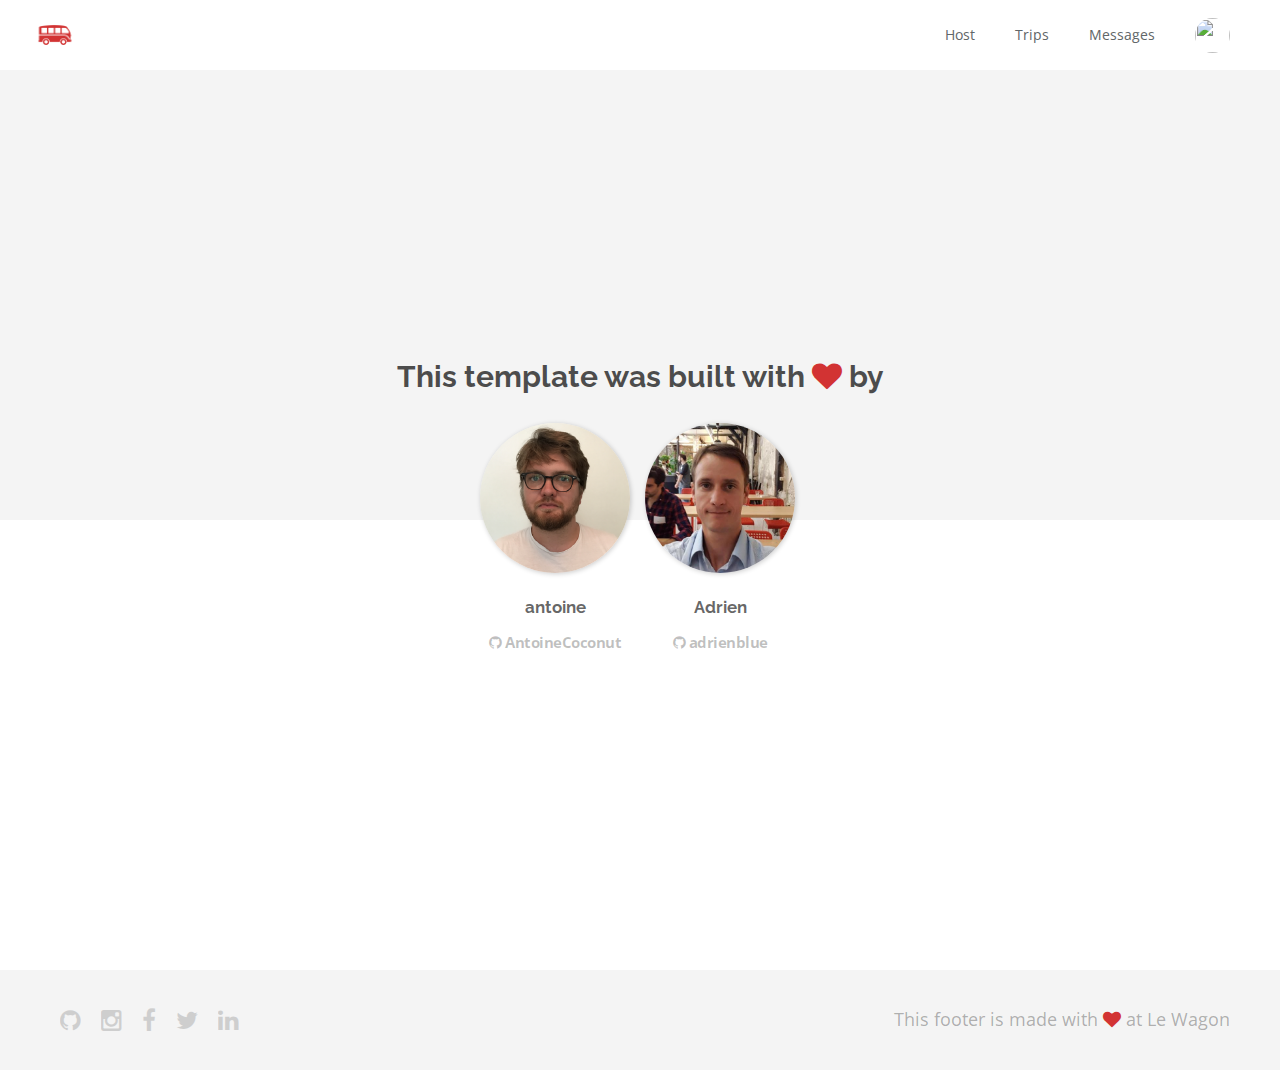
==== commit df71fcd0: "Automated commit at 2018-08-06 11:03:24 UTC by middleman-deploy 2.0.0-alpha" ====
--- a/about.html
+++ b/about.html
@@ -7,32 +7,84 @@
           content="width=device-width, initial-scale=1, shrink-to-fit=no">
     <!-- Use the title from a page's frontmatter if it has one -->
     <title>Le Wagon - Middleman - About</title>
-    <link href="stylesheets/application-fc83ac27.css" rel="stylesheet" />
+    <link href="stylesheets/application-908b98a9.css" rel="stylesheet" />
     <script src="javascripts/application-93de88c9.js"></script>
     <link href="images/favicon-f15af148.png" rel="icon" type="image/png" />
   </head>
   <body>
+    <div class="navbar-wagon">
+  <!-- Logo -->
+  <a href="/" class="navbar-wagon-brand">
+    <img src="images/logo-acc9c0ec.png" id="logo" alt="Logo" />
+  </a>
+
+  <!-- Right Navigation -->
+  <div class="navbar-wagon-right hidden-xs hidden-sm">
+
+    <a href="" class="navbar-wagon-item navbar-wagon-link">Host</a>
+    <a href="" class="navbar-wagon-item navbar-wagon-link">Trips</a>
+    <a href="" class="navbar-wagon-item navbar-wagon-link">Messages</a>
+
+    <!-- Profile picture with dropdown list -->
+    <div class="navbar-wagon-item">
+      <div class="dropdown">
+        <img src="https://kitt.lewagon.com/placeholder/users/ssaunier" class="avatar dropdown-toggle" id="navbar-wagon-menu" data-toggle="dropdown">
+        <ul class="dropdown-menu dropdown-menu-right navbar-wagon-dropdown-menu">
+          <li><a href="/about.html">Profile</a></li>
+          <li><a href="#">Dashboard</a></li>
+          <li><a href="#">Log Out</a></li>
+        </ul>
+      </div>
+    </div>
+  </div>
+
+  <!-- Dropdown appearing on mobile only -->
+  <div class="navbar-wagon-item hidden-md hidden-lg">
+    <div class="dropdown">
+      <i class="fa fa-bars dropdown-toggle" data-toggle="dropdown"></i>
+      <ul class="dropdown-menu dropdown-menu-right navbar-wagon-dropdown-menu">
+        <li><a href="#">Host</a></li>
+        <li><a href="#">Trips</a></li>
+        <li><a href="#">Messagese</a></li>
+      </ul>
+    </div>
+  </div>
+</div>
+
     <div id="about">
   <div class="about-content">
     <h1>This template was built with <i class="fa fa-heart"></i> by</h1>
     <ul class="list-inline">
         <li>
-<a href="https://kitt.lewagon.com/alumni/ssaunier" target="_blank">            <img src="https://kitt.lewagon.com/placeholder/users/ssaunier" class="img-circle" alt="Ssaunier" />
-</a>          <h2>Sébastien Saunier</h2>
+<a href="https://kitt.lewagon.com/alumni/" target="_blank">            <img src="images/antoine-71b5ed52.png" class="img-circle" alt="Antoine" />
+</a>          <h2>antoine</h2>
           <p>
-<a href="https://github.com/ssaunier" target="_blank">              <i class="fa fa-github"></i> ssaunier
+<a href="https://github.com/AntoineCoconut" target="_blank">              <i class="fa fa-github"></i> AntoineCoconut
 </a>          </p>
         </li>
         <li>
-<a href="https://kitt.lewagon.com/alumni/Papillard" target="_blank">            <img src="https://kitt.lewagon.com/placeholder/users/Papillard" class="img-circle" alt="Papillard" />
-</a>          <h2>Boris Paillard</h2>
+<a href="https://kitt.lewagon.com/alumni/" target="_blank">            <img src="images/adrien-b085ac75.jpeg" class="img-circle" alt="Adrien" />
+</a>          <h2>Adrien</h2>
           <p>
-<a href="https://github.com/Papillard" target="_blank">              <i class="fa fa-github"></i> Papillard
+<a href="https://github.com/adrienblue" target="_blank">              <i class="fa fa-github"></i> adrienblue
 </a>          </p>
         </li>
     </ul>
   </div>
 </div>
 
+    <div class="footer">
+  <div class="footer-links">
+    <a href="#"><i class="fa fa-github"></i></a>
+    <a href="#"><i class="fa fa-instagram"></i></a>
+    <a href="#"><i class="fa fa-facebook"></i></a>
+    <a href="#"><i class="fa fa-twitter"></i></a>
+    <a href="#"><i class="fa fa-linkedin"></i></a>
+  </div>
+  <div class="footer-copyright">
+    This footer is made with <i class="fa fa-heart"></i> at Le Wagon
+  </div>
+</div>
+
   </body>
 </html>
--- a/stylesheets/application-908b98a9.css
+++ b/stylesheets/application-908b98a9.css
@@ -0,0 +1,8 @@
+@import url("https://fonts.googleapis.com/css?family=Open+Sans:400,300,700|Raleway:400,100,300,700,500");/*!
+ * Bootstrap v3.3.7 (http://getbootstrap.com)
+ * Copyright 2011-2016 Twitter, Inc.
+ * Licensed under MIT (https://github.com/twbs/bootstrap/blob/master/LICENSE)
+ *//*! normalize.css v3.0.3 | MIT License | github.com/necolas/normalize.css */html{font-family:sans-serif;-ms-text-size-adjust:100%;-webkit-text-size-adjust:100%}body{margin:0}article,aside,details,figcaption,figure,footer,header,hgroup,main,menu,nav,section,summary{display:block}audio,canvas,progress,video{display:inline-block;vertical-align:baseline}audio:not([controls]){display:none;height:0}[hidden],template{display:none}a{background-color:transparent}a:active,a:hover{outline:0}abbr[title]{border-bottom:1px dotted}b,strong{font-weight:bold}dfn{font-style:italic}h1{font-size:2em;margin:0.67em 0}mark{background:#ff0;color:#000}small{font-size:80%}sub,sup{font-size:75%;line-height:0;position:relative;vertical-align:baseline}sup{top:-0.5em}sub{bottom:-0.25em}img{border:0}svg:not(:root){overflow:hidden}figure{margin:1em 40px}hr{-webkit-box-sizing:content-box;box-sizing:content-box;height:0}pre{overflow:auto}code,kbd,pre,samp{font-family:monospace, monospace;font-size:1em}button,input,optgroup,select,textarea{color:inherit;font:inherit;margin:0}button{overflow:visible}button,select{text-transform:none}button,html input[type="button"],input[type="reset"],input[type="submit"]{-webkit-appearance:button;cursor:pointer}button[disabled],html input[disabled]{cursor:default}button::-moz-focus-inner,input::-moz-focus-inner{border:0;padding:0}input{line-height:normal}input[type="checkbox"],input[type="radio"]{-webkit-box-sizing:border-box;box-sizing:border-box;padding:0}input[type="number"]::-webkit-inner-spin-button,input[type="number"]::-webkit-outer-spin-button{height:auto}input[type="search"]{-webkit-appearance:textfield;-webkit-box-sizing:content-box;box-sizing:content-box}input[type="search"]::-webkit-search-cancel-button,input[type="search"]::-webkit-search-decoration{-webkit-appearance:none}fieldset{border:1px solid #c0c0c0;margin:0 2px;padding:0.35em 0.625em 0.75em}legend{border:0;padding:0}textarea{overflow:auto}optgroup{font-weight:bold}table{border-collapse:collapse;border-spacing:0}td,th{padding:0}/*! Source: https://github.com/h5bp/html5-boilerplate/blob/master/src/css/main.css */@media print{*,*:before,*:after{background:transparent !important;color:#000 !important;-webkit-box-shadow:none !important;box-shadow:none !important;text-shadow:none !important}a,a:visited{text-decoration:underline}a[href]:after{content:" (" attr(href) ")"}abbr[title]:after{content:" (" attr(title) ")"}a[href^="#"]:after,a[href^="javascript:"]:after{content:""}pre,blockquote{border:1px solid #999;page-break-inside:avoid}thead{display:table-header-group}tr,img{page-break-inside:avoid}img{max-width:100% !important}p,h2,h3{orphans:3;widows:3}h2,h3{page-break-after:avoid}.navbar{display:none}.btn>.caret,.dropup>.btn>.caret{border-top-color:#000 !important}.label{border:1px solid #000}.table{border-collapse:collapse !important}.table td,.table th{background-color:#fff !important}.table-bordered th,.table-bordered td{border:1px solid #ddd !important}}@font-face{font-family:'Glyphicons Halflings';src:url("../assets/bootstrap/glyphicons-halflings-regular-86b6f62b.eot");src:url("../assets/bootstrap/glyphicons-halflings-regular-86b6f62b.eot?#iefix") format("embedded-opentype"),url("../assets/bootstrap/glyphicons-halflings-regular-ca35b697.woff2") format("woff2"),url("../assets/bootstrap/glyphicons-halflings-regular-278e49a8.woff") format("woff"),url("../assets/bootstrap/glyphicons-halflings-regular-44bc1850.ttf") format("truetype"),url("../assets/bootstrap/glyphicons-halflings-regular-de51a849.svg#glyphicons_halflingsregular") format("svg")}.glyphicon{position:relative;top:1px;display:inline-block;font-family:'Glyphicons Halflings';font-style:normal;font-weight:normal;line-height:1;-webkit-font-smoothing:antialiased;-moz-osx-font-smoothing:grayscale}.glyphicon-asterisk:before{content:"\002a"}.glyphicon-plus:before{content:"\002b"}.glyphicon-euro:before,.glyphicon-eur:before{content:"\20ac"}.glyphicon-minus:before{content:"\2212"}.glyphicon-cloud:before{content:"\2601"}.glyphicon-envelope:before{content:"\2709"}.glyphicon-pencil:before{content:"\270f"}.glyphicon-glass:before{content:"\e001"}.glyphicon-music:before{content:"\e002"}.glyphicon-search:before{content:"\e003"}.glyphicon-heart:before{content:"\e005"}.glyphicon-star:before{content:"\e006"}.glyphicon-star-empty:before{content:"\e007"}.glyphicon-user:before{content:"\e008"}.glyphicon-film:before{content:"\e009"}.glyphicon-th-large:before{content:"\e010"}.glyphicon-th:before{content:"\e011"}.glyphicon-th-list:before{content:"\e012"}.glyphicon-ok:before{content:"\e013"}.glyphicon-remove:before{content:"\e014"}.glyphicon-zoom-in:before{content:"\e015"}.glyphicon-zoom-out:before{content:"\e016"}.glyphicon-off:before{content:"\e017"}.glyphicon-signal:before{content:"\e018"}.glyphicon-cog:before{content:"\e019"}.glyphicon-trash:before{content:"\e020"}.glyphicon-home:before{content:"\e021"}.glyphicon-file:before{content:"\e022"}.glyphicon-time:before{content:"\e023"}.glyphicon-road:before{content:"\e024"}.glyphicon-download-alt:before{content:"\e025"}.glyphicon-download:before{content:"\e026"}.glyphicon-upload:before{content:"\e027"}.glyphicon-inbox:before{content:"\e028"}.glyphicon-play-circle:before{content:"\e029"}.glyphicon-repeat:before{content:"\e030"}.glyphicon-refresh:before{content:"\e031"}.glyphicon-list-alt:before{content:"\e032"}.glyphicon-lock:before{content:"\e033"}.glyphicon-flag:before{content:"\e034"}.glyphicon-headphones:before{content:"\e035"}.glyphicon-volume-off:before{content:"\e036"}.glyphicon-volume-down:before{content:"\e037"}.glyphicon-volume-up:before{content:"\e038"}.glyphicon-qrcode:before{content:"\e039"}.glyphicon-barcode:before{content:"\e040"}.glyphicon-tag:before{content:"\e041"}.glyphicon-tags:before{content:"\e042"}.glyphicon-book:before{content:"\e043"}.glyphicon-bookmark:before{content:"\e044"}.glyphicon-print:before{content:"\e045"}.glyphicon-camera:before{content:"\e046"}.glyphicon-font:before{content:"\e047"}.glyphicon-bold:before{content:"\e048"}.glyphicon-italic:before{content:"\e049"}.glyphicon-text-height:before{content:"\e050"}.glyphicon-text-width:before{content:"\e051"}.glyphicon-align-left:before{content:"\e052"}.glyphicon-align-center:before{content:"\e053"}.glyphicon-align-right:before{content:"\e054"}.glyphicon-align-justify:before{content:"\e055"}.glyphicon-list:before{content:"\e056"}.glyphicon-indent-left:before{content:"\e057"}.glyphicon-indent-right:before{content:"\e058"}.glyphicon-facetime-video:before{content:"\e059"}.glyphicon-picture:before{content:"\e060"}.glyphicon-map-marker:before{content:"\e062"}.glyphicon-adjust:before{content:"\e063"}.glyphicon-tint:before{content:"\e064"}.glyphicon-edit:before{content:"\e065"}.glyphicon-share:before{content:"\e066"}.glyphicon-check:before{content:"\e067"}.glyphicon-move:before{content:"\e068"}.glyphicon-step-backward:before{content:"\e069"}.glyphicon-fast-backward:before{content:"\e070"}.glyphicon-backward:before{content:"\e071"}.glyphicon-play:before{content:"\e072"}.glyphicon-pause:before{content:"\e073"}.glyphicon-stop:before{content:"\e074"}.glyphicon-forward:before{content:"\e075"}.glyphicon-fast-forward:before{content:"\e076"}.glyphicon-step-forward:before{content:"\e077"}.glyphicon-eject:before{content:"\e078"}.glyphicon-chevron-left:before{content:"\e079"}.glyphicon-chevron-right:before{content:"\e080"}.glyphicon-plus-sign:before{content:"\e081"}.glyphicon-minus-sign:before{content:"\e082"}.glyphicon-remove-sign:before{content:"\e083"}.glyphicon-ok-sign:before{content:"\e084"}.glyphicon-question-sign:before{content:"\e085"}.glyphicon-info-sign:before{content:"\e086"}.glyphicon-screenshot:before{content:"\e087"}.glyphicon-remove-circle:before{content:"\e088"}.glyphicon-ok-circle:before{content:"\e089"}.glyphicon-ban-circle:before{content:"\e090"}.glyphicon-arrow-left:before{content:"\e091"}.glyphicon-arrow-right:before{content:"\e092"}.glyphicon-arrow-up:before{content:"\e093"}.glyphicon-arrow-down:before{content:"\e094"}.glyphicon-share-alt:before{content:"\e095"}.glyphicon-resize-full:before{content:"\e096"}.glyphicon-resize-small:before{content:"\e097"}.glyphicon-exclamation-sign:before{content:"\e101"}.glyphicon-gift:before{content:"\e102"}.glyphicon-leaf:before{content:"\e103"}.glyphicon-fire:before{content:"\e104"}.glyphicon-eye-open:before{content:"\e105"}.glyphicon-eye-close:before{content:"\e106"}.glyphicon-warning-sign:before{content:"\e107"}.glyphicon-plane:before{content:"\e108"}.glyphicon-calendar:before{content:"\e109"}.glyphicon-random:before{content:"\e110"}.glyphicon-comment:before{content:"\e111"}.glyphicon-magnet:before{content:"\e112"}.glyphicon-chevron-up:before{content:"\e113"}.glyphicon-chevron-down:before{content:"\e114"}.glyphicon-retweet:before{content:"\e115"}.glyphicon-shopping-cart:before{content:"\e116"}.glyphicon-folder-close:before{content:"\e117"}.glyphicon-folder-open:before{content:"\e118"}.glyphicon-resize-vertical:before{content:"\e119"}.glyphicon-resize-horizontal:before{content:"\e120"}.glyphicon-hdd:before{content:"\e121"}.glyphicon-bullhorn:before{content:"\e122"}.glyphicon-bell:before{content:"\e123"}.glyphicon-certificate:before{content:"\e124"}.glyphicon-thumbs-up:before{content:"\e125"}.glyphicon-thumbs-down:before{content:"\e126"}.glyphicon-hand-right:before{content:"\e127"}.glyphicon-hand-left:before{content:"\e128"}.glyphicon-hand-up:before{content:"\e129"}.glyphicon-hand-down:before{content:"\e130"}.glyphicon-circle-arrow-right:before{content:"\e131"}.glyphicon-circle-arrow-left:before{content:"\e132"}.glyphicon-circle-arrow-up:before{content:"\e133"}.glyphicon-circle-arrow-down:before{content:"\e134"}.glyphicon-globe:before{content:"\e135"}.glyphicon-wrench:before{content:"\e136"}.glyphicon-tasks:before{content:"\e137"}.glyphicon-filter:before{content:"\e138"}.glyphicon-briefcase:before{content:"\e139"}.glyphicon-fullscreen:before{content:"\e140"}.glyphicon-dashboard:before{content:"\e141"}.glyphicon-paperclip:before{content:"\e142"}.glyphicon-heart-empty:before{content:"\e143"}.glyphicon-link:before{content:"\e144"}.glyphicon-phone:before{content:"\e145"}.glyphicon-pushpin:before{content:"\e146"}.glyphicon-usd:before{content:"\e148"}.glyphicon-gbp:before{content:"\e149"}.glyphicon-sort:before{content:"\e150"}.glyphicon-sort-by-alphabet:before{content:"\e151"}.glyphicon-sort-by-alphabet-alt:before{content:"\e152"}.glyphicon-sort-by-order:before{content:"\e153"}.glyphicon-sort-by-order-alt:before{content:"\e154"}.glyphicon-sort-by-attributes:before{content:"\e155"}.glyphicon-sort-by-attributes-alt:before{content:"\e156"}.glyphicon-unchecked:before{content:"\e157"}.glyphicon-expand:before{content:"\e158"}.glyphicon-collapse-down:before{content:"\e159"}.glyphicon-collapse-up:before{content:"\e160"}.glyphicon-log-in:before{content:"\e161"}.glyphicon-flash:before{content:"\e162"}.glyphicon-log-out:before{content:"\e163"}.glyphicon-new-window:before{content:"\e164"}.glyphicon-record:before{content:"\e165"}.glyphicon-save:before{content:"\e166"}.glyphicon-open:before{content:"\e167"}.glyphicon-saved:before{content:"\e168"}.glyphicon-import:before{content:"\e169"}.glyphicon-export:before{content:"\e170"}.glyphicon-send:before{content:"\e171"}.glyphicon-floppy-disk:before{content:"\e172"}.glyphicon-floppy-saved:before{content:"\e173"}.glyphicon-floppy-remove:before{content:"\e174"}.glyphicon-floppy-save:before{content:"\e175"}.glyphicon-floppy-open:before{content:"\e176"}.glyphicon-credit-card:before{content:"\e177"}.glyphicon-transfer:before{content:"\e178"}.glyphicon-cutlery:before{content:"\e179"}.glyphicon-header:before{content:"\e180"}.glyphicon-compressed:before{content:"\e181"}.glyphicon-earphone:before{content:"\e182"}.glyphicon-phone-alt:before{content:"\e183"}.glyphicon-tower:before{content:"\e184"}.glyphicon-stats:before{content:"\e185"}.glyphicon-sd-video:before{content:"\e186"}.glyphicon-hd-video:before{content:"\e187"}.glyphicon-subtitles:before{content:"\e188"}.glyphicon-sound-stereo:before{content:"\e189"}.glyphicon-sound-dolby:before{content:"\e190"}.glyphicon-sound-5-1:before{content:"\e191"}.glyphicon-sound-6-1:before{content:"\e192"}.glyphicon-sound-7-1:before{content:"\e193"}.glyphicon-copyright-mark:before{content:"\e194"}.glyphicon-registration-mark:before{content:"\e195"}.glyphicon-cloud-download:before{content:"\e197"}.glyphicon-cloud-upload:before{content:"\e198"}.glyphicon-tree-conifer:before{content:"\e199"}.glyphicon-tree-deciduous:before{content:"\e200"}.glyphicon-cd:before{content:"\e201"}.glyphicon-save-file:before{content:"\e202"}.glyphicon-open-file:before{content:"\e203"}.glyphicon-level-up:before{content:"\e204"}.glyphicon-copy:before{content:"\e205"}.glyphicon-paste:before{content:"\e206"}.glyphicon-alert:before{content:"\e209"}.glyphicon-equalizer:before{content:"\e210"}.glyphicon-king:before{content:"\e211"}.glyphicon-queen:before{content:"\e212"}.glyphicon-pawn:before{content:"\e213"}.glyphicon-bishop:before{content:"\e214"}.glyphicon-knight:before{content:"\e215"}.glyphicon-baby-formula:before{content:"\e216"}.glyphicon-tent:before{content:"\26fa"}.glyphicon-blackboard:before{content:"\e218"}.glyphicon-bed:before{content:"\e219"}.glyphicon-apple:before{content:"\f8ff"}.glyphicon-erase:before{content:"\e221"}.glyphicon-hourglass:before{content:"\231b"}.glyphicon-lamp:before{content:"\e223"}.glyphicon-duplicate:before{content:"\e224"}.glyphicon-piggy-bank:before{content:"\e225"}.glyphicon-scissors:before{content:"\e226"}.glyphicon-bitcoin:before{content:"\e227"}.glyphicon-btc:before{content:"\e227"}.glyphicon-xbt:before{content:"\e227"}.glyphicon-yen:before{content:"\00a5"}.glyphicon-jpy:before{content:"\00a5"}.glyphicon-ruble:before{content:"\20bd"}.glyphicon-rub:before{content:"\20bd"}.glyphicon-scale:before{content:"\e230"}.glyphicon-ice-lolly:before{content:"\e231"}.glyphicon-ice-lolly-tasted:before{content:"\e232"}.glyphicon-education:before{content:"\e233"}.glyphicon-option-horizontal:before{content:"\e234"}.glyphicon-option-vertical:before{content:"\e235"}.glyphicon-menu-hamburger:before{content:"\e236"}.glyphicon-modal-window:before{content:"\e237"}.glyphicon-oil:before{content:"\e238"}.glyphicon-grain:before{content:"\e239"}.glyphicon-sunglasses:before{content:"\e240"}.glyphicon-text-size:before{content:"\e241"}.glyphicon-text-color:before{content:"\e242"}.glyphicon-text-background:before{content:"\e243"}.glyphicon-object-align-top:before{content:"\e244"}.glyphicon-object-align-bottom:before{content:"\e245"}.glyphicon-object-align-horizontal:before{content:"\e246"}.glyphicon-object-align-left:before{content:"\e247"}.glyphicon-object-align-vertical:before{content:"\e248"}.glyphicon-object-align-right:before{content:"\e249"}.glyphicon-triangle-right:before{content:"\e250"}.glyphicon-triangle-left:before{content:"\e251"}.glyphicon-triangle-bottom:before{content:"\e252"}.glyphicon-triangle-top:before{content:"\e253"}.glyphicon-console:before{content:"\e254"}.glyphicon-superscript:before{content:"\e255"}.glyphicon-subscript:before{content:"\e256"}.glyphicon-menu-left:before{content:"\e257"}.glyphicon-menu-right:before{content:"\e258"}.glyphicon-menu-down:before{content:"\e259"}.glyphicon-menu-up:before{content:"\e260"}*{-webkit-box-sizing:border-box;box-sizing:border-box}*:before,*:after{-webkit-box-sizing:border-box;box-sizing:border-box}html{font-size:10px;-webkit-tap-highlight-color:transparent}body{font-family:"Open Sans", "Helvetica", "sans-serif";font-size:18px;line-height:1.42857143;color:#333333;background-color:#F4F4F4}input,button,select,textarea{font-family:inherit;font-size:inherit;line-height:inherit}a{color:#469AE0;text-decoration:none}a:hover,a:focus{color:#1f74ba;text-decoration:underline}a:focus{outline:5px auto -webkit-focus-ring-color;outline-offset:-2px}figure{margin:0}img{vertical-align:middle}.img-responsive{display:block;max-width:100%;height:auto}.img-rounded{border-radius:2px}.img-thumbnail{padding:4px;line-height:1.42857143;background-color:#F4F4F4;border:1px solid #ddd;border-radius:2px;-webkit-transition:all 0.2s ease-in-out;transition:all 0.2s ease-in-out;display:inline-block;max-width:100%;height:auto}.img-circle{border-radius:50%}hr{margin-top:25px;margin-bottom:25px;border:0;border-top:1px solid #eeeeee}.sr-only{position:absolute;width:1px;height:1px;margin:-1px;padding:0;overflow:hidden;clip:rect(0, 0, 0, 0);border:0}.sr-only-focusable:active,.sr-only-focusable:focus{position:static;width:auto;height:auto;margin:0;overflow:visible;clip:auto}[role="button"]{cursor:pointer}h1,h2,h3,h4,h5,h6,.h1,.h2,.h3,.h4,.h5,.h6{font-family:"Raleway", "Helvetica", "sans-serif";font-weight:500;line-height:1.1;color:inherit}h1 small,h1 .small,h2 small,h2 .small,h3 small,h3 .small,h4 small,h4 .small,h5 small,h5 .small,h6 small,h6 .small,.h1 small,.h1 .small,.h2 small,.h2 .small,.h3 small,.h3 .small,.h4 small,.h4 .small,.h5 small,.h5 .small,.h6 small,.h6 .small{font-weight:normal;line-height:1;color:#777777}h1,.h1,h2,.h2,h3,.h3{margin-top:25px;margin-bottom:12.5px}h1 small,h1 .small,.h1 small,.h1 .small,h2 small,h2 .small,.h2 small,.h2 .small,h3 small,h3 .small,.h3 small,.h3 .small{font-size:65%}h4,.h4,h5,.h5,h6,.h6{margin-top:12.5px;margin-bottom:12.5px}h4 small,h4 .small,.h4 small,.h4 .small,h5 small,h5 .small,.h5 small,.h5 .small,h6 small,h6 .small,.h6 small,.h6 .small{font-size:75%}h1,.h1{font-size:46px}h2,.h2{font-size:38px}h3,.h3{font-size:31px}h4,.h4{font-size:23px}h5,.h5{font-size:18px}h6,.h6{font-size:16px}p{margin:0 0 12.5px}.lead{margin-bottom:25px;font-size:20px;font-weight:300;line-height:1.4}@media (min-width: 768px){.lead{font-size:27px}}small,.small{font-size:88%}mark,.mark{background-color:#fcf8e3;padding:.2em}.text-left{text-align:left}.text-right{text-align:right}.text-center{text-align:center}.text-justify{text-align:justify}.text-nowrap{white-space:nowrap}.text-lowercase{text-transform:lowercase}.text-uppercase,.initialism{text-transform:uppercase}.text-capitalize{text-transform:capitalize}.text-muted{color:#777777}.text-primary{color:#469AE0}a.text-primary:hover,a.text-primary:focus{color:#2381d0}.text-success{color:#3c763d}a.text-success:hover,a.text-success:focus{color:#2b542c}.text-info{color:#31708f}a.text-info:hover,a.text-info:focus{color:#245269}.text-warning{color:#8a6d3b}a.text-warning:hover,a.text-warning:focus{color:#66512c}.text-danger{color:#a94442}a.text-danger:hover,a.text-danger:focus{color:#843534}.bg-primary{color:#fff}.bg-primary{background-color:#469AE0}a.bg-primary:hover,a.bg-primary:focus{background-color:#2381d0}.bg-success{background-color:#dff0d8}a.bg-success:hover,a.bg-success:focus{background-color:#c1e2b3}.bg-info{background-color:#d9edf7}a.bg-info:hover,a.bg-info:focus{background-color:#afd9ee}.bg-warning{background-color:#fcf8e3}a.bg-warning:hover,a.bg-warning:focus{background-color:#f7ecb5}.bg-danger{background-color:#f2dede}a.bg-danger:hover,a.bg-danger:focus{background-color:#e4b9b9}.page-header{padding-bottom:11.5px;margin:50px 0 25px;border-bottom:1px solid #eeeeee}ul,ol{margin-top:0;margin-bottom:12.5px}ul ul,ul ol,ol ul,ol ol{margin-bottom:0}.list-unstyled{padding-left:0;list-style:none}.list-inline{padding-left:0;list-style:none;margin-left:-5px}.list-inline>li{display:inline-block;padding-left:5px;padding-right:5px}dl{margin-top:0;margin-bottom:25px}dt,dd{line-height:1.42857143}dt{font-weight:bold}dd{margin-left:0}.dl-horizontal dd:before,.dl-horizontal dd:after{content:" ";display:table}.dl-horizontal dd:after{clear:both}@media (min-width: 768px){.dl-horizontal dt{float:left;width:160px;clear:left;text-align:right;overflow:hidden;text-overflow:ellipsis;white-space:nowrap}.dl-horizontal dd{margin-left:180px}}abbr[title],abbr[data-original-title]{cursor:help;border-bottom:1px dotted #777777}.initialism{font-size:90%}blockquote{padding:12.5px 25px;margin:0 0 25px;font-size:22.5px;border-left:5px solid #eeeeee}blockquote p:last-child,blockquote ul:last-child,blockquote ol:last-child{margin-bottom:0}blockquote footer,blockquote small,blockquote .small{display:block;font-size:80%;line-height:1.42857143;color:#777777}blockquote footer:before,blockquote small:before,blockquote .small:before{content:'\2014 \00A0'}.blockquote-reverse,blockquote.pull-right{padding-right:15px;padding-left:0;border-right:5px solid #eeeeee;border-left:0;text-align:right}.blockquote-reverse footer:before,.blockquote-reverse small:before,.blockquote-reverse .small:before,blockquote.pull-right footer:before,blockquote.pull-right small:before,blockquote.pull-right .small:before{content:''}.blockquote-reverse footer:after,.blockquote-reverse small:after,.blockquote-reverse .small:after,blockquote.pull-right footer:after,blockquote.pull-right small:after,blockquote.pull-right .small:after{content:'\00A0 \2014'}address{margin-bottom:25px;font-style:normal;line-height:1.42857143}code,kbd,pre,samp{font-family:Menlo, Monaco, Consolas, "Courier New", monospace}code{padding:2px 4px;font-size:90%;color:#c7254e;background-color:#f9f2f4;border-radius:2px}kbd{padding:2px 4px;font-size:90%;color:#fff;background-color:#333;border-radius:2px;-webkit-box-shadow:inset 0 -1px 0 rgba(0,0,0,0.25);box-shadow:inset 0 -1px 0 rgba(0,0,0,0.25)}kbd kbd{padding:0;font-size:100%;font-weight:bold;-webkit-box-shadow:none;box-shadow:none}pre{display:block;padding:12px;margin:0 0 12.5px;font-size:17px;line-height:1.42857143;word-break:break-all;word-wrap:break-word;color:#333333;background-color:#f5f5f5;border:1px solid #ccc;border-radius:2px}pre code{padding:0;font-size:inherit;color:inherit;white-space:pre-wrap;background-color:transparent;border-radius:0}.pre-scrollable{max-height:340px;overflow-y:scroll}.container{margin-right:auto;margin-left:auto;padding-left:15px;padding-right:15px}.container:before,.container:after{content:" ";display:table}.container:after{clear:both}@media (min-width: 768px){.container{width:750px}}@media (min-width: 992px){.container{width:970px}}@media (min-width: 1200px){.container{width:1170px}}.container-fluid{margin-right:auto;margin-left:auto;padding-left:15px;padding-right:15px}.container-fluid:before,.container-fluid:after{content:" ";display:table}.container-fluid:after{clear:both}.row{margin-left:-15px;margin-right:-15px}.row:before,.row:after{content:" ";display:table}.row:after{clear:both}.col-xs-1,.col-sm-1,.col-md-1,.col-lg-1,.col-xs-2,.col-sm-2,.col-md-2,.col-lg-2,.col-xs-3,.col-sm-3,.col-md-3,.col-lg-3,.col-xs-4,.col-sm-4,.col-md-4,.col-lg-4,.col-xs-5,.col-sm-5,.col-md-5,.col-lg-5,.col-xs-6,.col-sm-6,.col-md-6,.col-lg-6,.col-xs-7,.col-sm-7,.col-md-7,.col-lg-7,.col-xs-8,.col-sm-8,.col-md-8,.col-lg-8,.col-xs-9,.col-sm-9,.col-md-9,.col-lg-9,.col-xs-10,.col-sm-10,.col-md-10,.col-lg-10,.col-xs-11,.col-sm-11,.col-md-11,.col-lg-11,.col-xs-12,.col-sm-12,.col-md-12,.col-lg-12{position:relative;min-height:1px;padding-left:15px;padding-right:15px}.col-xs-1,.col-xs-2,.col-xs-3,.col-xs-4,.col-xs-5,.col-xs-6,.col-xs-7,.col-xs-8,.col-xs-9,.col-xs-10,.col-xs-11,.col-xs-12{float:left}.col-xs-1{width:8.33333333%}.col-xs-2{width:16.66666667%}.col-xs-3{width:25%}.col-xs-4{width:33.33333333%}.col-xs-5{width:41.66666667%}.col-xs-6{width:50%}.col-xs-7{width:58.33333333%}.col-xs-8{width:66.66666667%}.col-xs-9{width:75%}.col-xs-10{width:83.33333333%}.col-xs-11{width:91.66666667%}.col-xs-12{width:100%}.col-xs-pull-0{right:auto}.col-xs-pull-1{right:8.33333333%}.col-xs-pull-2{right:16.66666667%}.col-xs-pull-3{right:25%}.col-xs-pull-4{right:33.33333333%}.col-xs-pull-5{right:41.66666667%}.col-xs-pull-6{right:50%}.col-xs-pull-7{right:58.33333333%}.col-xs-pull-8{right:66.66666667%}.col-xs-pull-9{right:75%}.col-xs-pull-10{right:83.33333333%}.col-xs-pull-11{right:91.66666667%}.col-xs-pull-12{right:100%}.col-xs-push-0{left:auto}.col-xs-push-1{left:8.33333333%}.col-xs-push-2{left:16.66666667%}.col-xs-push-3{left:25%}.col-xs-push-4{left:33.33333333%}.col-xs-push-5{left:41.66666667%}.col-xs-push-6{left:50%}.col-xs-push-7{left:58.33333333%}.col-xs-push-8{left:66.66666667%}.col-xs-push-9{left:75%}.col-xs-push-10{left:83.33333333%}.col-xs-push-11{left:91.66666667%}.col-xs-push-12{left:100%}.col-xs-offset-0{margin-left:0%}.col-xs-offset-1{margin-left:8.33333333%}.col-xs-offset-2{margin-left:16.66666667%}.col-xs-offset-3{margin-left:25%}.col-xs-offset-4{margin-left:33.33333333%}.col-xs-offset-5{margin-left:41.66666667%}.col-xs-offset-6{margin-left:50%}.col-xs-offset-7{margin-left:58.33333333%}.col-xs-offset-8{margin-left:66.66666667%}.col-xs-offset-9{margin-left:75%}.col-xs-offset-10{margin-left:83.33333333%}.col-xs-offset-11{margin-left:91.66666667%}.col-xs-offset-12{margin-left:100%}@media (min-width: 768px){.col-sm-1,.col-sm-2,.col-sm-3,.col-sm-4,.col-sm-5,.col-sm-6,.col-sm-7,.col-sm-8,.col-sm-9,.col-sm-10,.col-sm-11,.col-sm-12{float:left}.col-sm-1{width:8.33333333%}.col-sm-2{width:16.66666667%}.col-sm-3{width:25%}.col-sm-4{width:33.33333333%}.col-sm-5{width:41.66666667%}.col-sm-6{width:50%}.col-sm-7{width:58.33333333%}.col-sm-8{width:66.66666667%}.col-sm-9{width:75%}.col-sm-10{width:83.33333333%}.col-sm-11{width:91.66666667%}.col-sm-12{width:100%}.col-sm-pull-0{right:auto}.col-sm-pull-1{right:8.33333333%}.col-sm-pull-2{right:16.66666667%}.col-sm-pull-3{right:25%}.col-sm-pull-4{right:33.33333333%}.col-sm-pull-5{right:41.66666667%}.col-sm-pull-6{right:50%}.col-sm-pull-7{right:58.33333333%}.col-sm-pull-8{right:66.66666667%}.col-sm-pull-9{right:75%}.col-sm-pull-10{right:83.33333333%}.col-sm-pull-11{right:91.66666667%}.col-sm-pull-12{right:100%}.col-sm-push-0{left:auto}.col-sm-push-1{left:8.33333333%}.col-sm-push-2{left:16.66666667%}.col-sm-push-3{left:25%}.col-sm-push-4{left:33.33333333%}.col-sm-push-5{left:41.66666667%}.col-sm-push-6{left:50%}.col-sm-push-7{left:58.33333333%}.col-sm-push-8{left:66.66666667%}.col-sm-push-9{left:75%}.col-sm-push-10{left:83.33333333%}.col-sm-push-11{left:91.66666667%}.col-sm-push-12{left:100%}.col-sm-offset-0{margin-left:0%}.col-sm-offset-1{margin-left:8.33333333%}.col-sm-offset-2{margin-left:16.66666667%}.col-sm-offset-3{margin-left:25%}.col-sm-offset-4{margin-left:33.33333333%}.col-sm-offset-5{margin-left:41.66666667%}.col-sm-offset-6{margin-left:50%}.col-sm-offset-7{margin-left:58.33333333%}.col-sm-offset-8{margin-left:66.66666667%}.col-sm-offset-9{margin-left:75%}.col-sm-offset-10{margin-left:83.33333333%}.col-sm-offset-11{margin-left:91.66666667%}.col-sm-offset-12{margin-left:100%}}@media (min-width: 992px){.col-md-1,.col-md-2,.col-md-3,.col-md-4,.col-md-5,.col-md-6,.col-md-7,.col-md-8,.col-md-9,.col-md-10,.col-md-11,.col-md-12{float:left}.col-md-1{width:8.33333333%}.col-md-2{width:16.66666667%}.col-md-3{width:25%}.col-md-4{width:33.33333333%}.col-md-5{width:41.66666667%}.col-md-6{width:50%}.col-md-7{width:58.33333333%}.col-md-8{width:66.66666667%}.col-md-9{width:75%}.col-md-10{width:83.33333333%}.col-md-11{width:91.66666667%}.col-md-12{width:100%}.col-md-pull-0{right:auto}.col-md-pull-1{right:8.33333333%}.col-md-pull-2{right:16.66666667%}.col-md-pull-3{right:25%}.col-md-pull-4{right:33.33333333%}.col-md-pull-5{right:41.66666667%}.col-md-pull-6{right:50%}.col-md-pull-7{right:58.33333333%}.col-md-pull-8{right:66.66666667%}.col-md-pull-9{right:75%}.col-md-pull-10{right:83.33333333%}.col-md-pull-11{right:91.66666667%}.col-md-pull-12{right:100%}.col-md-push-0{left:auto}.col-md-push-1{left:8.33333333%}.col-md-push-2{left:16.66666667%}.col-md-push-3{left:25%}.col-md-push-4{left:33.33333333%}.col-md-push-5{left:41.66666667%}.col-md-push-6{left:50%}.col-md-push-7{left:58.33333333%}.col-md-push-8{left:66.66666667%}.col-md-push-9{left:75%}.col-md-push-10{left:83.33333333%}.col-md-push-11{left:91.66666667%}.col-md-push-12{left:100%}.col-md-offset-0{margin-left:0%}.col-md-offset-1{margin-left:8.33333333%}.col-md-offset-2{margin-left:16.66666667%}.col-md-offset-3{margin-left:25%}.col-md-offset-4{margin-left:33.33333333%}.col-md-offset-5{margin-left:41.66666667%}.col-md-offset-6{margin-left:50%}.col-md-offset-7{margin-left:58.33333333%}.col-md-offset-8{margin-left:66.66666667%}.col-md-offset-9{margin-left:75%}.col-md-offset-10{margin-left:83.33333333%}.col-md-offset-11{margin-left:91.66666667%}.col-md-offset-12{margin-left:100%}}@media (min-width: 1200px){.col-lg-1,.col-lg-2,.col-lg-3,.col-lg-4,.col-lg-5,.col-lg-6,.col-lg-7,.col-lg-8,.col-lg-9,.col-lg-10,.col-lg-11,.col-lg-12{float:left}.col-lg-1{width:8.33333333%}.col-lg-2{width:16.66666667%}.col-lg-3{width:25%}.col-lg-4{width:33.33333333%}.col-lg-5{width:41.66666667%}.col-lg-6{width:50%}.col-lg-7{width:58.33333333%}.col-lg-8{width:66.66666667%}.col-lg-9{width:75%}.col-lg-10{width:83.33333333%}.col-lg-11{width:91.66666667%}.col-lg-12{width:100%}.col-lg-pull-0{right:auto}.col-lg-pull-1{right:8.33333333%}.col-lg-pull-2{right:16.66666667%}.col-lg-pull-3{right:25%}.col-lg-pull-4{right:33.33333333%}.col-lg-pull-5{right:41.66666667%}.col-lg-pull-6{right:50%}.col-lg-pull-7{right:58.33333333%}.col-lg-pull-8{right:66.66666667%}.col-lg-pull-9{right:75%}.col-lg-pull-10{right:83.33333333%}.col-lg-pull-11{right:91.66666667%}.col-lg-pull-12{right:100%}.col-lg-push-0{left:auto}.col-lg-push-1{left:8.33333333%}.col-lg-push-2{left:16.66666667%}.col-lg-push-3{left:25%}.col-lg-push-4{left:33.33333333%}.col-lg-push-5{left:41.66666667%}.col-lg-push-6{left:50%}.col-lg-push-7{left:58.33333333%}.col-lg-push-8{left:66.66666667%}.col-lg-push-9{left:75%}.col-lg-push-10{left:83.33333333%}.col-lg-push-11{left:91.66666667%}.col-lg-push-12{left:100%}.col-lg-offset-0{margin-left:0%}.col-lg-offset-1{margin-left:8.33333333%}.col-lg-offset-2{margin-left:16.66666667%}.col-lg-offset-3{margin-left:25%}.col-lg-offset-4{margin-left:33.33333333%}.col-lg-offset-5{margin-left:41.66666667%}.col-lg-offset-6{margin-left:50%}.col-lg-offset-7{margin-left:58.33333333%}.col-lg-offset-8{margin-left:66.66666667%}.col-lg-offset-9{margin-left:75%}.col-lg-offset-10{margin-left:83.33333333%}.col-lg-offset-11{margin-left:91.66666667%}.col-lg-offset-12{margin-left:100%}}table{background-color:transparent}caption{padding-top:8px;padding-bottom:8px;color:#777777;text-align:left}th{text-align:left}.table{width:100%;max-width:100%;margin-bottom:25px}.table>thead>tr>th,.table>thead>tr>td,.table>tbody>tr>th,.table>tbody>tr>td,.table>tfoot>tr>th,.table>tfoot>tr>td{padding:8px;line-height:1.42857143;vertical-align:top;border-top:1px solid #ddd}.table>thead>tr>th{vertical-align:bottom;border-bottom:2px solid #ddd}.table>caption+thead>tr:first-child>th,.table>caption+thead>tr:first-child>td,.table>colgroup+thead>tr:first-child>th,.table>colgroup+thead>tr:first-child>td,.table>thead:first-child>tr:first-child>th,.table>thead:first-child>tr:first-child>td{border-top:0}.table>tbody+tbody{border-top:2px solid #ddd}.table .table{background-color:#F4F4F4}.table-condensed>thead>tr>th,.table-condensed>thead>tr>td,.table-condensed>tbody>tr>th,.table-condensed>tbody>tr>td,.table-condensed>tfoot>tr>th,.table-condensed>tfoot>tr>td{padding:5px}.table-bordered{border:1px solid #ddd}.table-bordered>thead>tr>th,.table-bordered>thead>tr>td,.table-bordered>tbody>tr>th,.table-bordered>tbody>tr>td,.table-bordered>tfoot>tr>th,.table-bordered>tfoot>tr>td{border:1px solid #ddd}.table-bordered>thead>tr>th,.table-bordered>thead>tr>td{border-bottom-width:2px}.table-striped>tbody>tr:nth-of-type(odd){background-color:#f9f9f9}.table-hover>tbody>tr:hover{background-color:#f5f5f5}table col[class*="col-"]{position:static;float:none;display:table-column}table td[class*="col-"],table th[class*="col-"]{position:static;float:none;display:table-cell}.table>thead>tr>td.active,.table>thead>tr>th.active,.table>thead>tr.active>td,.table>thead>tr.active>th,.table>tbody>tr>td.active,.table>tbody>tr>th.active,.table>tbody>tr.active>td,.table>tbody>tr.active>th,.table>tfoot>tr>td.active,.table>tfoot>tr>th.active,.table>tfoot>tr.active>td,.table>tfoot>tr.active>th{background-color:#f5f5f5}.table-hover>tbody>tr>td.active:hover,.table-hover>tbody>tr>th.active:hover,.table-hover>tbody>tr.active:hover>td,.table-hover>tbody>tr:hover>.active,.table-hover>tbody>tr.active:hover>th{background-color:#e8e8e8}.table>thead>tr>td.success,.table>thead>tr>th.success,.table>thead>tr.success>td,.table>thead>tr.success>th,.table>tbody>tr>td.success,.table>tbody>tr>th.success,.table>tbody>tr.success>td,.table>tbody>tr.success>th,.table>tfoot>tr>td.success,.table>tfoot>tr>th.success,.table>tfoot>tr.success>td,.table>tfoot>tr.success>th{background-color:#dff0d8}.table-hover>tbody>tr>td.success:hover,.table-hover>tbody>tr>th.success:hover,.table-hover>tbody>tr.success:hover>td,.table-hover>tbody>tr:hover>.success,.table-hover>tbody>tr.success:hover>th{background-color:#d0e9c6}.table>thead>tr>td.info,.table>thead>tr>th.info,.table>thead>tr.info>td,.table>thead>tr.info>th,.table>tbody>tr>td.info,.table>tbody>tr>th.info,.table>tbody>tr.info>td,.table>tbody>tr.info>th,.table>tfoot>tr>td.info,.table>tfoot>tr>th.info,.table>tfoot>tr.info>td,.table>tfoot>tr.info>th{background-color:#d9edf7}.table-hover>tbody>tr>td.info:hover,.table-hover>tbody>tr>th.info:hover,.table-hover>tbody>tr.info:hover>td,.table-hover>tbody>tr:hover>.info,.table-hover>tbody>tr.info:hover>th{background-color:#c4e3f3}.table>thead>tr>td.warning,.table>thead>tr>th.warning,.table>thead>tr.warning>td,.table>thead>tr.warning>th,.table>tbody>tr>td.warning,.table>tbody>tr>th.warning,.table>tbody>tr.warning>td,.table>tbody>tr.warning>th,.table>tfoot>tr>td.warning,.table>tfoot>tr>th.warning,.table>tfoot>tr.warning>td,.table>tfoot>tr.warning>th{background-color:#fcf8e3}.table-hover>tbody>tr>td.warning:hover,.table-hover>tbody>tr>th.warning:hover,.table-hover>tbody>tr.warning:hover>td,.table-hover>tbody>tr:hover>.warning,.table-hover>tbody>tr.warning:hover>th{background-color:#faf2cc}.table>thead>tr>td.danger,.table>thead>tr>th.danger,.table>thead>tr.danger>td,.table>thead>tr.danger>th,.table>tbody>tr>td.danger,.table>tbody>tr>th.danger,.table>tbody>tr.danger>td,.table>tbody>tr.danger>th,.table>tfoot>tr>td.danger,.table>tfoot>tr>th.danger,.table>tfoot>tr.danger>td,.table>tfoot>tr.danger>th{background-color:#f2dede}.table-hover>tbody>tr>td.danger:hover,.table-hover>tbody>tr>th.danger:hover,.table-hover>tbody>tr.danger:hover>td,.table-hover>tbody>tr:hover>.danger,.table-hover>tbody>tr.danger:hover>th{background-color:#ebcccc}.table-responsive{overflow-x:auto;min-height:0.01%}@media screen and (max-width: 767px){.table-responsive{width:100%;margin-bottom:18.75px;overflow-y:hidden;-ms-overflow-style:-ms-autohiding-scrollbar;border:1px solid #ddd}.table-responsive>.table{margin-bottom:0}.table-responsive>.table>thead>tr>th,.table-responsive>.table>thead>tr>td,.table-responsive>.table>tbody>tr>th,.table-responsive>.table>tbody>tr>td,.table-responsive>.table>tfoot>tr>th,.table-responsive>.table>tfoot>tr>td{white-space:nowrap}.table-responsive>.table-bordered{border:0}.table-responsive>.table-bordered>thead>tr>th:first-child,.table-responsive>.table-bordered>thead>tr>td:first-child,.table-responsive>.table-bordered>tbody>tr>th:first-child,.table-responsive>.table-bordered>tbody>tr>td:first-child,.table-responsive>.table-bordered>tfoot>tr>th:first-child,.table-responsive>.table-bordered>tfoot>tr>td:first-child{border-left:0}.table-responsive>.table-bordered>thead>tr>th:last-child,.table-responsive>.table-bordered>thead>tr>td:last-child,.table-responsive>.table-bordered>tbody>tr>th:last-child,.table-responsive>.table-bordered>tbody>tr>td:last-child,.table-responsive>.table-bordered>tfoot>tr>th:last-child,.table-responsive>.table-bordered>tfoot>tr>td:last-child{border-right:0}.table-responsive>.table-bordered>tbody>tr:last-child>th,.table-responsive>.table-bordered>tbody>tr:last-child>td,.table-responsive>.table-bordered>tfoot>tr:last-child>th,.table-responsive>.table-bordered>tfoot>tr:last-child>td{border-bottom:0}}fieldset{padding:0;margin:0;border:0;min-width:0}legend{display:block;width:100%;padding:0;margin-bottom:25px;font-size:27px;line-height:inherit;color:#333333;border:0;border-bottom:1px solid #e5e5e5}label{display:inline-block;max-width:100%;margin-bottom:5px;font-weight:bold}input[type="search"]{-webkit-box-sizing:border-box;box-sizing:border-box}input[type="radio"],input[type="checkbox"]{margin:4px 0 0;margin-top:1px \9;line-height:normal}input[type="file"]{display:block}input[type="range"]{display:block;width:100%}select[multiple],select[size]{height:auto}input[type="file"]:focus,input[type="radio"]:focus,input[type="checkbox"]:focus{outline:5px auto -webkit-focus-ring-color;outline-offset:-2px}output{display:block;padding-top:7px;font-size:18px;line-height:1.42857143;color:#000000}.form-control{display:block;width:100%;height:39px;padding:6px 12px;font-size:18px;line-height:1.42857143;color:#000000;background-color:#fff;background-image:none;border:1px solid #ccc;border-radius:2px;-webkit-box-shadow:inset 0 1px 1px rgba(0,0,0,0.075);box-shadow:inset 0 1px 1px rgba(0,0,0,0.075);-webkit-transition:border-color ease-in-out 0.15s, box-shadow ease-in-out 0.15s;-webkit-transition:border-color ease-in-out 0.15s, -webkit-box-shadow ease-in-out 0.15s;transition:border-color ease-in-out 0.15s, -webkit-box-shadow ease-in-out 0.15s;transition:border-color ease-in-out 0.15s, box-shadow ease-in-out 0.15s;transition:border-color ease-in-out 0.15s, box-shadow ease-in-out 0.15s, -webkit-box-shadow ease-in-out 0.15s}.form-control:focus{border-color:#66afe9;outline:0;-webkit-box-shadow:inset 0 1px 1px rgba(0,0,0,0.075),0 0 8px rgba(102,175,233,0.6);box-shadow:inset 0 1px 1px rgba(0,0,0,0.075),0 0 8px rgba(102,175,233,0.6)}.form-control::-moz-placeholder{color:#999;opacity:1}.form-control:-ms-input-placeholder{color:#999}.form-control::-webkit-input-placeholder{color:#999}.form-control::-ms-expand{border:0;background-color:transparent}.form-control[disabled],.form-control[readonly],fieldset[disabled] .form-control{background-color:#eeeeee;opacity:1}.form-control[disabled],fieldset[disabled] .form-control{cursor:not-allowed}textarea.form-control{height:auto}input[type="search"]{-webkit-appearance:none}@media screen and (-webkit-min-device-pixel-ratio: 0){input[type="date"].form-control,input[type="time"].form-control,input[type="datetime-local"].form-control,input[type="month"].form-control{line-height:39px}input[type="date"].input-sm,.input-group-sm>input[type="date"].form-control,.input-group-sm>input[type="date"].input-group-addon,.input-group-sm>.input-group-btn>input[type="date"].btn,.input-group-sm input[type="date"],input[type="time"].input-sm,.input-group-sm>input[type="time"].form-control,.input-group-sm>input[type="time"].input-group-addon,.input-group-sm>.input-group-btn>input[type="time"].btn,.input-group-sm input[type="time"],input[type="datetime-local"].input-sm,.input-group-sm>input[type="datetime-local"].form-control,.input-group-sm>input[type="datetime-local"].input-group-addon,.input-group-sm>.input-group-btn>input[type="datetime-local"].btn,.input-group-sm input[type="datetime-local"],input[type="month"].input-sm,.input-group-sm>input[type="month"].form-control,.input-group-sm>input[type="month"].input-group-addon,.input-group-sm>.input-group-btn>input[type="month"].btn,.input-group-sm input[type="month"]{line-height:36px}input[type="date"].input-lg,.input-group-lg>input[type="date"].form-control,.input-group-lg>input[type="date"].input-group-addon,.input-group-lg>.input-group-btn>input[type="date"].btn,.input-group-lg input[type="date"],input[type="time"].input-lg,.input-group-lg>input[type="time"].form-control,.input-group-lg>input[type="time"].input-group-addon,.input-group-lg>.input-group-btn>input[type="time"].btn,.input-group-lg input[type="time"],input[type="datetime-local"].input-lg,.input-group-lg>input[type="datetime-local"].form-control,.input-group-lg>input[type="datetime-local"].input-group-addon,.input-group-lg>.input-group-btn>input[type="datetime-local"].btn,.input-group-lg input[type="datetime-local"],input[type="month"].input-lg,.input-group-lg>input[type="month"].form-control,.input-group-lg>input[type="month"].input-group-addon,.input-group-lg>.input-group-btn>input[type="month"].btn,.input-group-lg input[type="month"]{line-height:53px}}.form-group{margin-bottom:15px}.radio,.checkbox{position:relative;display:block;margin-top:10px;margin-bottom:10px}.radio label,.checkbox label{min-height:25px;padding-left:20px;margin-bottom:0;font-weight:normal;cursor:pointer}.radio input[type="radio"],.radio-inline input[type="radio"],.checkbox input[type="checkbox"],.checkbox-inline input[type="checkbox"]{position:absolute;margin-left:-20px;margin-top:4px \9}.radio+.radio,.checkbox+.checkbox{margin-top:-5px}.radio-inline,.checkbox-inline{position:relative;display:inline-block;padding-left:20px;margin-bottom:0;vertical-align:middle;font-weight:normal;cursor:pointer}.radio-inline+.radio-inline,.checkbox-inline+.checkbox-inline{margin-top:0;margin-left:10px}input[type="radio"][disabled],input[type="radio"].disabled,fieldset[disabled] input[type="radio"],input[type="checkbox"][disabled],input[type="checkbox"].disabled,fieldset[disabled] input[type="checkbox"]{cursor:not-allowed}.radio-inline.disabled,fieldset[disabled] .radio-inline,.checkbox-inline.disabled,fieldset[disabled] .checkbox-inline{cursor:not-allowed}.radio.disabled label,fieldset[disabled] .radio label,.checkbox.disabled label,fieldset[disabled] .checkbox label{cursor:not-allowed}.form-control-static{padding-top:7px;padding-bottom:7px;margin-bottom:0;min-height:43px}.form-control-static.input-lg,.input-group-lg>.form-control-static.form-control,.input-group-lg>.form-control-static.input-group-addon,.input-group-lg>.input-group-btn>.form-control-static.btn,.form-control-static.input-sm,.input-group-sm>.form-control-static.form-control,.input-group-sm>.form-control-static.input-group-addon,.input-group-sm>.input-group-btn>.form-control-static.btn{padding-left:0;padding-right:0}.input-sm,.input-group-sm>.form-control,.input-group-sm>.input-group-addon,.input-group-sm>.input-group-btn>.btn{height:36px;padding:5px 10px;font-size:16px;line-height:1.5;border-radius:2px}select.input-sm,.input-group-sm>select.form-control,.input-group-sm>select.input-group-addon,.input-group-sm>.input-group-btn>select.btn{height:36px;line-height:36px}textarea.input-sm,.input-group-sm>textarea.form-control,.input-group-sm>textarea.input-group-addon,.input-group-sm>.input-group-btn>textarea.btn,select[multiple].input-sm,.input-group-sm>select[multiple].form-control,.input-group-sm>select[multiple].input-group-addon,.input-group-sm>.input-group-btn>select[multiple].btn{height:auto}.form-group-sm .form-control{height:36px;padding:5px 10px;font-size:16px;line-height:1.5;border-radius:2px}.form-group-sm select.form-control{height:36px;line-height:36px}.form-group-sm textarea.form-control,.form-group-sm select[multiple].form-control{height:auto}.form-group-sm .form-control-static{height:36px;min-height:41px;padding:6px 10px;font-size:16px;line-height:1.5}.input-lg,.input-group-lg>.form-control,.input-group-lg>.input-group-addon,.input-group-lg>.input-group-btn>.btn{height:53px;padding:10px 16px;font-size:23px;line-height:1.3333333;border-radius:2px}select.input-lg,.input-group-lg>select.form-control,.input-group-lg>select.input-group-addon,.input-group-lg>.input-group-btn>select.btn{height:53px;line-height:53px}textarea.input-lg,.input-group-lg>textarea.form-control,.input-group-lg>textarea.input-group-addon,.input-group-lg>.input-group-btn>textarea.btn,select[multiple].input-lg,.input-group-lg>select[multiple].form-control,.input-group-lg>select[multiple].input-group-addon,.input-group-lg>.input-group-btn>select[multiple].btn{height:auto}.form-group-lg .form-control{height:53px;padding:10px 16px;font-size:23px;line-height:1.3333333;border-radius:2px}.form-group-lg select.form-control{height:53px;line-height:53px}.form-group-lg textarea.form-control,.form-group-lg select[multiple].form-control{height:auto}.form-group-lg .form-control-static{height:53px;min-height:48px;padding:11px 16px;font-size:23px;line-height:1.3333333}.has-feedback{position:relative}.has-feedback .form-control{padding-right:48.75px}.form-control-feedback{position:absolute;top:0;right:0;z-index:2;display:block;width:39px;height:39px;line-height:39px;text-align:center;pointer-events:none}.input-lg+.form-control-feedback,.input-group-lg>.form-control+.form-control-feedback,.input-group-lg>.input-group-addon+.form-control-feedback,.input-group-lg>.input-group-btn>.btn+.form-control-feedback,.input-group-lg+.form-control-feedback,.form-group-lg .form-control+.form-control-feedback{width:53px;height:53px;line-height:53px}.input-sm+.form-control-feedback,.input-group-sm>.form-control+.form-control-feedback,.input-group-sm>.input-group-addon+.form-control-feedback,.input-group-sm>.input-group-btn>.btn+.form-control-feedback,.input-group-sm+.form-control-feedback,.form-group-sm .form-control+.form-control-feedback{width:36px;height:36px;line-height:36px}.has-success .help-block,.has-success .control-label,.has-success .radio,.has-success .checkbox,.has-success .radio-inline,.has-success .checkbox-inline,.has-success.radio label,.has-success.checkbox label,.has-success.radio-inline label,.has-success.checkbox-inline label{color:#3c763d}.has-success .form-control{border-color:#3c763d;-webkit-box-shadow:inset 0 1px 1px rgba(0,0,0,0.075);box-shadow:inset 0 1px 1px rgba(0,0,0,0.075)}.has-success .form-control:focus{border-color:#2b542c;-webkit-box-shadow:inset 0 1px 1px rgba(0,0,0,0.075),0 0 6px #67b168;box-shadow:inset 0 1px 1px rgba(0,0,0,0.075),0 0 6px #67b168}.has-success .input-group-addon{color:#3c763d;border-color:#3c763d;background-color:#dff0d8}.has-success .form-control-feedback{color:#3c763d}.has-warning .help-block,.has-warning .control-label,.has-warning .radio,.has-warning .checkbox,.has-warning .radio-inline,.has-warning .checkbox-inline,.has-warning.radio label,.has-warning.checkbox label,.has-warning.radio-inline label,.has-warning.checkbox-inline label{color:#8a6d3b}.has-warning .form-control{border-color:#8a6d3b;-webkit-box-shadow:inset 0 1px 1px rgba(0,0,0,0.075);box-shadow:inset 0 1px 1px rgba(0,0,0,0.075)}.has-warning .form-control:focus{border-color:#66512c;-webkit-box-shadow:inset 0 1px 1px rgba(0,0,0,0.075),0 0 6px #c0a16b;box-shadow:inset 0 1px 1px rgba(0,0,0,0.075),0 0 6px #c0a16b}.has-warning .input-group-addon{color:#8a6d3b;border-color:#8a6d3b;background-color:#fcf8e3}.has-warning .form-control-feedback{color:#8a6d3b}.has-error .help-block,.has-error .control-label,.has-error .radio,.has-error .checkbox,.has-error .radio-inline,.has-error .checkbox-inline,.has-error.radio label,.has-error.checkbox label,.has-error.radio-inline label,.has-error.checkbox-inline label{color:#a94442}.has-error .form-control{border-color:#a94442;-webkit-box-shadow:inset 0 1px 1px rgba(0,0,0,0.075);box-shadow:inset 0 1px 1px rgba(0,0,0,0.075)}.has-error .form-control:focus{border-color:#843534;-webkit-box-shadow:inset 0 1px 1px rgba(0,0,0,0.075),0 0 6px #ce8483;box-shadow:inset 0 1px 1px rgba(0,0,0,0.075),0 0 6px #ce8483}.has-error .input-group-addon{color:#a94442;border-color:#a94442;background-color:#f2dede}.has-error .form-control-feedback{color:#a94442}.has-feedback label ~ .form-control-feedback{top:30px}.has-feedback label.sr-only ~ .form-control-feedback{top:0}.help-block{display:block;margin-top:5px;margin-bottom:10px;color:#737373}@media (min-width: 768px){.form-inline .form-group{display:inline-block;margin-bottom:0;vertical-align:middle}.form-inline .form-control{display:inline-block;width:auto;vertical-align:middle}.form-inline .form-control-static{display:inline-block}.form-inline .input-group{display:inline-table;vertical-align:middle}.form-inline .input-group .input-group-addon,.form-inline .input-group .input-group-btn,.form-inline .input-group .form-control{width:auto}.form-inline .input-group>.form-control{width:100%}.form-inline .control-label{margin-bottom:0;vertical-align:middle}.form-inline .radio,.form-inline .checkbox{display:inline-block;margin-top:0;margin-bottom:0;vertical-align:middle}.form-inline .radio label,.form-inline .checkbox label{padding-left:0}.form-inline .radio input[type="radio"],.form-inline .checkbox input[type="checkbox"]{position:relative;margin-left:0}.form-inline .has-feedback .form-control-feedback{top:0}}.form-horizontal .radio,.form-horizontal .checkbox,.form-horizontal .radio-inline,.form-horizontal .checkbox-inline{margin-top:0;margin-bottom:0;padding-top:7px}.form-horizontal .radio,.form-horizontal .checkbox{min-height:32px}.form-horizontal .form-group{margin-left:-15px;margin-right:-15px}.form-horizontal .form-group:before,.form-horizontal .form-group:after{content:" ";display:table}.form-horizontal .form-group:after{clear:both}@media (min-width: 768px){.form-horizontal .control-label{text-align:right;margin-bottom:0;padding-top:7px}}.form-horizontal .has-feedback .form-control-feedback{right:15px}@media (min-width: 768px){.form-horizontal .form-group-lg .control-label{padding-top:11px;font-size:23px}}@media (min-width: 768px){.form-horizontal .form-group-sm .control-label{padding-top:6px;font-size:16px}}.btn{display:inline-block;margin-bottom:0;font-weight:normal;text-align:center;vertical-align:middle;-ms-touch-action:manipulation;touch-action:manipulation;cursor:pointer;background-image:none;border:1px solid transparent;white-space:nowrap;padding:6px 12px;font-size:18px;line-height:1.42857143;border-radius:2px;-webkit-user-select:none;-moz-user-select:none;-ms-user-select:none;user-select:none}.btn:focus,.btn.focus,.btn:active:focus,.btn:active.focus,.btn.active:focus,.btn.active.focus{outline:5px auto -webkit-focus-ring-color;outline-offset:-2px}.btn:hover,.btn:focus,.btn.focus{color:#333;text-decoration:none}.btn:active,.btn.active{outline:0;background-image:none;-webkit-box-shadow:inset 0 3px 5px rgba(0,0,0,0.125);box-shadow:inset 0 3px 5px rgba(0,0,0,0.125)}.btn.disabled,.btn[disabled],fieldset[disabled] .btn{cursor:not-allowed;opacity:0.65;filter:alpha(opacity=65);-webkit-box-shadow:none;box-shadow:none}a.btn.disabled,fieldset[disabled] a.btn{pointer-events:none}.btn-default{color:#333;background-color:#fff;border-color:#ccc}.btn-default:focus,.btn-default.focus{color:#333;background-color:#e6e6e6;border-color:#8c8c8c}.btn-default:hover{color:#333;background-color:#e6e6e6;border-color:#adadad}.btn-default:active,.btn-default.active,.open>.btn-default.dropdown-toggle{color:#333;background-color:#e6e6e6;border-color:#adadad}.btn-default:active:hover,.btn-default:active:focus,.btn-default:active.focus,.btn-default.active:hover,.btn-default.active:focus,.btn-default.active.focus,.open>.btn-default.dropdown-toggle:hover,.open>.btn-default.dropdown-toggle:focus,.open>.btn-default.dropdown-toggle.focus{color:#333;background-color:#d4d4d4;border-color:#8c8c8c}.btn-default:active,.btn-default.active,.open>.btn-default.dropdown-toggle{background-image:none}.btn-default.disabled:hover,.btn-default.disabled:focus,.btn-default.disabled.focus,.btn-default[disabled]:hover,.btn-default[disabled]:focus,.btn-default[disabled].focus,fieldset[disabled] .btn-default:hover,fieldset[disabled] .btn-default:focus,fieldset[disabled] .btn-default.focus{background-color:#fff;border-color:#ccc}.btn-default .badge{color:#fff;background-color:#333}.btn-primary{color:#fff;background-color:#469AE0;border-color:#308edc}.btn-primary:focus,.btn-primary.focus{color:#fff;background-color:#2381d0;border-color:#144b79}.btn-primary:hover{color:#fff;background-color:#2381d0;border-color:#1e6eb2}.btn-primary:active,.btn-primary.active,.open>.btn-primary.dropdown-toggle{color:#fff;background-color:#2381d0;border-color:#1e6eb2}.btn-primary:active:hover,.btn-primary:active:focus,.btn-primary:active.focus,.btn-primary.active:hover,.btn-primary.active:focus,.btn-primary.active.focus,.open>.btn-primary.dropdown-toggle:hover,.open>.btn-primary.dropdown-toggle:focus,.open>.btn-primary.dropdown-toggle.focus{color:#fff;background-color:#1e6eb2;border-color:#144b79}.btn-primary:active,.btn-primary.active,.open>.btn-primary.dropdown-toggle{background-image:none}.btn-primary.disabled:hover,.btn-primary.disabled:focus,.btn-primary.disabled.focus,.btn-primary[disabled]:hover,.btn-primary[disabled]:focus,.btn-primary[disabled].focus,fieldset[disabled] .btn-primary:hover,fieldset[disabled] .btn-primary:focus,fieldset[disabled] .btn-primary.focus{background-color:#469AE0;border-color:#308edc}.btn-primary .badge{color:#469AE0;background-color:#fff}.btn-success{color:#fff;background-color:#32B796;border-color:#2da386}.btn-success:focus,.btn-success.focus{color:#fff;background-color:#278f75;border-color:#113f34}.btn-success:hover{color:#fff;background-color:#278f75;border-color:#1f735e}.btn-success:active,.btn-success.active,.open>.btn-success.dropdown-toggle{color:#fff;background-color:#278f75;border-color:#1f735e}.btn-success:active:hover,.btn-success:active:focus,.btn-success:active.focus,.btn-success.active:hover,.btn-success.active:focus,.btn-success.active.focus,.open>.btn-success.dropdown-toggle:hover,.open>.btn-success.dropdown-toggle:focus,.open>.btn-success.dropdown-toggle.focus{color:#fff;background-color:#1f735e;border-color:#113f34}.btn-success:active,.btn-success.active,.open>.btn-success.dropdown-toggle{background-image:none}.btn-success.disabled:hover,.btn-success.disabled:focus,.btn-success.disabled.focus,.btn-success[disabled]:hover,.btn-success[disabled]:focus,.btn-success[disabled].focus,fieldset[disabled] .btn-success:hover,fieldset[disabled] .btn-success:focus,fieldset[disabled] .btn-success.focus{background-color:#32B796;border-color:#2da386}.btn-success .badge{color:#32B796;background-color:#fff}.btn-info{color:#fff;background-color:#FDB631;border-color:#fdad18}.btn-info:focus,.btn-info.focus{color:#fff;background-color:#f9a302;border-color:#946101}.btn-info:hover{color:#fff;background-color:#f9a302;border-color:#d58c02}.btn-info:active,.btn-info.active,.open>.btn-info.dropdown-toggle{color:#fff;background-color:#f9a302;border-color:#d58c02}.btn-info:active:hover,.btn-info:active:focus,.btn-info:active.focus,.btn-info.active:hover,.btn-info.active:focus,.btn-info.active.focus,.open>.btn-info.dropdown-toggle:hover,.open>.btn-info.dropdown-toggle:focus,.open>.btn-info.dropdown-toggle.focus{color:#fff;background-color:#d58c02;border-color:#946101}.btn-info:active,.btn-info.active,.open>.btn-info.dropdown-toggle{background-image:none}.btn-info.disabled:hover,.btn-info.disabled:focus,.btn-info.disabled.focus,.btn-info[disabled]:hover,.btn-info[disabled]:focus,.btn-info[disabled].focus,fieldset[disabled] .btn-info:hover,fieldset[disabled] .btn-info:focus,fieldset[disabled] .btn-info.focus{background-color:#FDB631;border-color:#fdad18}.btn-info .badge{color:#FDB631;background-color:#fff}.btn-warning{color:#fff;background-color:#E67E22;border-color:#d67118}.btn-warning:focus,.btn-warning.focus{color:#fff;background-color:#bf6516;border-color:#64350b}.btn-warning:hover{color:#fff;background-color:#bf6516;border-color:#9f5412}.btn-warning:active,.btn-warning.active,.open>.btn-warning.dropdown-toggle{color:#fff;background-color:#bf6516;border-color:#9f5412}.btn-warning:active:hover,.btn-warning:active:focus,.btn-warning:active.focus,.btn-warning.active:hover,.btn-warning.active:focus,.btn-warning.active.focus,.open>.btn-warning.dropdown-toggle:hover,.open>.btn-warning.dropdown-toggle:focus,.open>.btn-warning.dropdown-toggle.focus{color:#fff;background-color:#9f5412;border-color:#64350b}.btn-warning:active,.btn-warning.active,.open>.btn-warning.dropdown-toggle{background-image:none}.btn-warning.disabled:hover,.btn-warning.disabled:focus,.btn-warning.disabled.focus,.btn-warning[disabled]:hover,.btn-warning[disabled]:focus,.btn-warning[disabled].focus,fieldset[disabled] .btn-warning:hover,fieldset[disabled] .btn-warning:focus,fieldset[disabled] .btn-warning.focus{background-color:#E67E22;border-color:#d67118}.btn-warning .badge{color:#E67E22;background-color:#fff}.btn-danger{color:#fff;background-color:#EE5F5B;border-color:#ec4844}.btn-danger:focus,.btn-danger.focus{color:#fff;background-color:#e9322d;border-color:#9f1411}.btn-danger:hover{color:#fff;background-color:#e9322d;border-color:#dc1c17}.btn-danger:active,.btn-danger.active,.open>.btn-danger.dropdown-toggle{color:#fff;background-color:#e9322d;border-color:#dc1c17}.btn-danger:active:hover,.btn-danger:active:focus,.btn-danger:active.focus,.btn-danger.active:hover,.btn-danger.active:focus,.btn-danger.active.focus,.open>.btn-danger.dropdown-toggle:hover,.open>.btn-danger.dropdown-toggle:focus,.open>.btn-danger.dropdown-toggle.focus{color:#fff;background-color:#dc1c17;border-color:#9f1411}.btn-danger:active,.btn-danger.active,.open>.btn-danger.dropdown-toggle{background-image:none}.btn-danger.disabled:hover,.btn-danger.disabled:focus,.btn-danger.disabled.focus,.btn-danger[disabled]:hover,.btn-danger[disabled]:focus,.btn-danger[disabled].focus,fieldset[disabled] .btn-danger:hover,fieldset[disabled] .btn-danger:focus,fieldset[disabled] .btn-danger.focus{background-color:#EE5F5B;border-color:#ec4844}.btn-danger .badge{color:#EE5F5B;background-color:#fff}.btn-link{color:#469AE0;font-weight:normal;border-radius:0}.btn-link,.btn-link:active,.btn-link.active,.btn-link[disabled],fieldset[disabled] .btn-link{background-color:transparent;-webkit-box-shadow:none;box-shadow:none}.btn-link,.btn-link:hover,.btn-link:focus,.btn-link:active{border-color:transparent}.btn-link:hover,.btn-link:focus{color:#1f74ba;text-decoration:underline;background-color:transparent}.btn-link[disabled]:hover,.btn-link[disabled]:focus,fieldset[disabled] .btn-link:hover,fieldset[disabled] .btn-link:focus{color:#777777;text-decoration:none}.btn-lg,.btn-group-lg>.btn{padding:10px 16px;font-size:23px;line-height:1.3333333;border-radius:2px}.btn-sm,.btn-group-sm>.btn{padding:5px 10px;font-size:16px;line-height:1.5;border-radius:2px}.btn-xs,.btn-group-xs>.btn{padding:1px 5px;font-size:16px;line-height:1.5;border-radius:2px}.btn-block{display:block;width:100%}.btn-block+.btn-block{margin-top:5px}input[type="submit"].btn-block,input[type="reset"].btn-block,input[type="button"].btn-block{width:100%}.fade{opacity:0;-webkit-transition:opacity 0.15s linear;transition:opacity 0.15s linear}.fade.in{opacity:1}.collapse{display:none}.collapse.in{display:block}tr.collapse.in{display:table-row}tbody.collapse.in{display:table-row-group}.collapsing{position:relative;height:0;overflow:hidden;-webkit-transition-property:height, visibility;transition-property:height, visibility;-webkit-transition-duration:0.35s;transition-duration:0.35s;-webkit-transition-timing-function:ease;transition-timing-function:ease}.caret{display:inline-block;width:0;height:0;margin-left:2px;vertical-align:middle;border-top:4px dashed;border-top:4px solid \9;border-right:4px solid transparent;border-left:4px solid transparent}.dropup,.dropdown{position:relative}.dropdown-toggle:focus{outline:0}.dropdown-menu{position:absolute;top:100%;left:0;z-index:1000;display:none;float:left;min-width:160px;padding:5px 0;margin:2px 0 0;list-style:none;font-size:18px;text-align:left;background-color:#fff;border:1px solid #ccc;border:1px solid rgba(0,0,0,0.15);border-radius:2px;-webkit-box-shadow:0 6px 12px rgba(0,0,0,0.175);box-shadow:0 6px 12px rgba(0,0,0,0.175);background-clip:padding-box}.dropdown-menu.pull-right{right:0;left:auto}.dropdown-menu .divider{height:1px;margin:11.5px 0;overflow:hidden;background-color:#e5e5e5}.dropdown-menu>li>a{display:block;padding:3px 20px;clear:both;font-weight:normal;line-height:1.42857143;color:#333333;white-space:nowrap}.dropdown-menu>li>a:hover,.dropdown-menu>li>a:focus{text-decoration:none;color:#262626;background-color:#f5f5f5}.dropdown-menu>.active>a,.dropdown-menu>.active>a:hover,.dropdown-menu>.active>a:focus{color:#fff;text-decoration:none;outline:0;background-color:#469AE0}.dropdown-menu>.disabled>a,.dropdown-menu>.disabled>a:hover,.dropdown-menu>.disabled>a:focus{color:#777777}.dropdown-menu>.disabled>a:hover,.dropdown-menu>.disabled>a:focus{text-decoration:none;background-color:transparent;background-image:none;filter:progid:DXImageTransform.Microsoft.gradient(enabled = false);cursor:not-allowed}.open>.dropdown-menu{display:block}.open>a{outline:0}.dropdown-menu-right{left:auto;right:0}.dropdown-menu-left{left:0;right:auto}.dropdown-header{display:block;padding:3px 20px;font-size:16px;line-height:1.42857143;color:#777777;white-space:nowrap}.dropdown-backdrop{position:fixed;left:0;right:0;bottom:0;top:0;z-index:990}.pull-right>.dropdown-menu{right:0;left:auto}.dropup .caret,.navbar-fixed-bottom .dropdown .caret{border-top:0;border-bottom:4px dashed;border-bottom:4px solid \9;content:""}.dropup .dropdown-menu,.navbar-fixed-bottom .dropdown .dropdown-menu{top:auto;bottom:100%;margin-bottom:2px}@media (min-width: 768px){.navbar-right .dropdown-menu{right:0;left:auto}.navbar-right .dropdown-menu-left{left:0;right:auto}}.btn-group,.btn-group-vertical{position:relative;display:inline-block;vertical-align:middle}.btn-group>.btn,.btn-group-vertical>.btn{position:relative;float:left}.btn-group>.btn:hover,.btn-group>.btn:focus,.btn-group>.btn:active,.btn-group>.btn.active,.btn-group-vertical>.btn:hover,.btn-group-vertical>.btn:focus,.btn-group-vertical>.btn:active,.btn-group-vertical>.btn.active{z-index:2}.btn-group .btn+.btn,.btn-group .btn+.btn-group,.btn-group .btn-group+.btn,.btn-group .btn-group+.btn-group{margin-left:-1px}.btn-toolbar{margin-left:-5px}.btn-toolbar:before,.btn-toolbar:after{content:" ";display:table}.btn-toolbar:after{clear:both}.btn-toolbar .btn,.btn-toolbar .btn-group,.btn-toolbar .input-group{float:left}.btn-toolbar>.btn,.btn-toolbar>.btn-group,.btn-toolbar>.input-group{margin-left:5px}.btn-group>.btn:not(:first-child):not(:last-child):not(.dropdown-toggle){border-radius:0}.btn-group>.btn:first-child{margin-left:0}.btn-group>.btn:first-child:not(:last-child):not(.dropdown-toggle){border-bottom-right-radius:0;border-top-right-radius:0}.btn-group>.btn:last-child:not(:first-child),.btn-group>.dropdown-toggle:not(:first-child){border-bottom-left-radius:0;border-top-left-radius:0}.btn-group>.btn-group{float:left}.btn-group>.btn-group:not(:first-child):not(:last-child)>.btn{border-radius:0}.btn-group>.btn-group:first-child:not(:last-child)>.btn:last-child,.btn-group>.btn-group:first-child:not(:last-child)>.dropdown-toggle{border-bottom-right-radius:0;border-top-right-radius:0}.btn-group>.btn-group:last-child:not(:first-child)>.btn:first-child{border-bottom-left-radius:0;border-top-left-radius:0}.btn-group .dropdown-toggle:active,.btn-group.open .dropdown-toggle{outline:0}.btn-group>.btn+.dropdown-toggle{padding-left:8px;padding-right:8px}.btn-group>.btn-lg+.dropdown-toggle,.btn-group-lg.btn-group>.btn+.dropdown-toggle{padding-left:12px;padding-right:12px}.btn-group.open .dropdown-toggle{-webkit-box-shadow:inset 0 3px 5px rgba(0,0,0,0.125);box-shadow:inset 0 3px 5px rgba(0,0,0,0.125)}.btn-group.open .dropdown-toggle.btn-link{-webkit-box-shadow:none;box-shadow:none}.btn .caret{margin-left:0}.btn-lg .caret,.btn-group-lg>.btn .caret{border-width:5px 5px 0;border-bottom-width:0}.dropup .btn-lg .caret,.dropup .btn-group-lg>.btn .caret{border-width:0 5px 5px}.btn-group-vertical>.btn,.btn-group-vertical>.btn-group,.btn-group-vertical>.btn-group>.btn{display:block;float:none;width:100%;max-width:100%}.btn-group-vertical>.btn-group:before,.btn-group-vertical>.btn-group:after{content:" ";display:table}.btn-group-vertical>.btn-group:after{clear:both}.btn-group-vertical>.btn-group>.btn{float:none}.btn-group-vertical>.btn+.btn,.btn-group-vertical>.btn+.btn-group,.btn-group-vertical>.btn-group+.btn,.btn-group-vertical>.btn-group+.btn-group{margin-top:-1px;margin-left:0}.btn-group-vertical>.btn:not(:first-child):not(:last-child){border-radius:0}.btn-group-vertical>.btn:first-child:not(:last-child){border-top-right-radius:2px;border-top-left-radius:2px;border-bottom-right-radius:0;border-bottom-left-radius:0}.btn-group-vertical>.btn:last-child:not(:first-child){border-top-right-radius:0;border-top-left-radius:0;border-bottom-right-radius:2px;border-bottom-left-radius:2px}.btn-group-vertical>.btn-group:not(:first-child):not(:last-child)>.btn{border-radius:0}.btn-group-vertical>.btn-group:first-child:not(:last-child)>.btn:last-child,.btn-group-vertical>.btn-group:first-child:not(:last-child)>.dropdown-toggle{border-bottom-right-radius:0;border-bottom-left-radius:0}.btn-group-vertical>.btn-group:last-child:not(:first-child)>.btn:first-child{border-top-right-radius:0;border-top-left-radius:0}.btn-group-justified{display:table;width:100%;table-layout:fixed;border-collapse:separate}.btn-group-justified>.btn,.btn-group-justified>.btn-group{float:none;display:table-cell;width:1%}.btn-group-justified>.btn-group .btn{width:100%}.btn-group-justified>.btn-group .dropdown-menu{left:auto}[data-toggle="buttons"]>.btn input[type="radio"],[data-toggle="buttons"]>.btn input[type="checkbox"],[data-toggle="buttons"]>.btn-group>.btn input[type="radio"],[data-toggle="buttons"]>.btn-group>.btn input[type="checkbox"]{position:absolute;clip:rect(0, 0, 0, 0);pointer-events:none}.input-group{position:relative;display:table;border-collapse:separate}.input-group[class*="col-"]{float:none;padding-left:0;padding-right:0}.input-group .form-control{position:relative;z-index:2;float:left;width:100%;margin-bottom:0}.input-group .form-control:focus{z-index:3}.input-group-addon,.input-group-btn,.input-group .form-control{display:table-cell}.input-group-addon:not(:first-child):not(:last-child),.input-group-btn:not(:first-child):not(:last-child),.input-group .form-control:not(:first-child):not(:last-child){border-radius:0}.input-group-addon,.input-group-btn{width:1%;white-space:nowrap;vertical-align:middle}.input-group-addon{padding:6px 12px;font-size:18px;font-weight:normal;line-height:1;color:#000000;text-align:center;background-color:#eeeeee;border:1px solid #ccc;border-radius:2px}.input-group-addon.input-sm,.input-group-sm>.input-group-addon,.input-group-sm>.input-group-btn>.input-group-addon.btn{padding:5px 10px;font-size:16px;border-radius:2px}.input-group-addon.input-lg,.input-group-lg>.input-group-addon,.input-group-lg>.input-group-btn>.input-group-addon.btn{padding:10px 16px;font-size:23px;border-radius:2px}.input-group-addon input[type="radio"],.input-group-addon input[type="checkbox"]{margin-top:0}.input-group .form-control:first-child,.input-group-addon:first-child,.input-group-btn:first-child>.btn,.input-group-btn:first-child>.btn-group>.btn,.input-group-btn:first-child>.dropdown-toggle,.input-group-btn:last-child>.btn:not(:last-child):not(.dropdown-toggle),.input-group-btn:last-child>.btn-group:not(:last-child)>.btn{border-bottom-right-radius:0;border-top-right-radius:0}.input-group-addon:first-child{border-right:0}.input-group .form-control:last-child,.input-group-addon:last-child,.input-group-btn:last-child>.btn,.input-group-btn:last-child>.btn-group>.btn,.input-group-btn:last-child>.dropdown-toggle,.input-group-btn:first-child>.btn:not(:first-child),.input-group-btn:first-child>.btn-group:not(:first-child)>.btn{border-bottom-left-radius:0;border-top-left-radius:0}.input-group-addon:last-child{border-left:0}.input-group-btn{position:relative;font-size:0;white-space:nowrap}.input-group-btn>.btn{position:relative}.input-group-btn>.btn+.btn{margin-left:-1px}.input-group-btn>.btn:hover,.input-group-btn>.btn:focus,.input-group-btn>.btn:active{z-index:2}.input-group-btn:first-child>.btn,.input-group-btn:first-child>.btn-group{margin-right:-1px}.input-group-btn:last-child>.btn,.input-group-btn:last-child>.btn-group{z-index:2;margin-left:-1px}.nav{margin-bottom:0;padding-left:0;list-style:none}.nav:before,.nav:after{content:" ";display:table}.nav:after{clear:both}.nav>li{position:relative;display:block}.nav>li>a{position:relative;display:block;padding:10px 15px}.nav>li>a:hover,.nav>li>a:focus{text-decoration:none;background-color:#eeeeee}.nav>li.disabled>a{color:#777777}.nav>li.disabled>a:hover,.nav>li.disabled>a:focus{color:#777777;text-decoration:none;background-color:transparent;cursor:not-allowed}.nav .open>a,.nav .open>a:hover,.nav .open>a:focus{background-color:#eeeeee;border-color:#469AE0}.nav .nav-divider{height:1px;margin:11.5px 0;overflow:hidden;background-color:#e5e5e5}.nav>li>a>img{max-width:none}.nav-tabs{border-bottom:1px solid #ddd}.nav-tabs>li{float:left;margin-bottom:-1px}.nav-tabs>li>a{margin-right:2px;line-height:1.42857143;border:1px solid transparent;border-radius:2px 2px 0 0}.nav-tabs>li>a:hover{border-color:#eeeeee #eeeeee #ddd}.nav-tabs>li.active>a,.nav-tabs>li.active>a:hover,.nav-tabs>li.active>a:focus{color:#000000;background-color:#F4F4F4;border:1px solid #ddd;border-bottom-color:transparent;cursor:default}.nav-pills>li{float:left}.nav-pills>li>a{border-radius:2px}.nav-pills>li+li{margin-left:2px}.nav-pills>li.active>a,.nav-pills>li.active>a:hover,.nav-pills>li.active>a:focus{color:#fff;background-color:#469AE0}.nav-stacked>li{float:none}.nav-stacked>li+li{margin-top:2px;margin-left:0}.nav-justified,.nav-tabs.nav-justified{width:100%}.nav-justified>li,.nav-tabs.nav-justified>li{float:none}.nav-justified>li>a,.nav-tabs.nav-justified>li>a{text-align:center;margin-bottom:5px}.nav-justified>.dropdown .dropdown-menu{top:auto;left:auto}@media (min-width: 768px){.nav-justified>li,.nav-tabs.nav-justified>li{display:table-cell;width:1%}.nav-justified>li>a,.nav-tabs.nav-justified>li>a{margin-bottom:0}}.nav-tabs-justified,.nav-tabs.nav-justified{border-bottom:0}.nav-tabs-justified>li>a,.nav-tabs.nav-justified>li>a{margin-right:0;border-radius:2px}.nav-tabs-justified>.active>a,.nav-tabs.nav-justified>.active>a,.nav-tabs-justified>.active>a:hover,.nav-tabs.nav-justified>.active>a:hover,.nav-tabs-justified>.active>a:focus,.nav-tabs.nav-justified>.active>a:focus{border:1px solid #ddd}@media (min-width: 768px){.nav-tabs-justified>li>a,.nav-tabs.nav-justified>li>a{border-bottom:1px solid #ddd;border-radius:2px 2px 0 0}.nav-tabs-justified>.active>a,.nav-tabs.nav-justified>.active>a,.nav-tabs-justified>.active>a:hover,.nav-tabs.nav-justified>.active>a:hover,.nav-tabs-justified>.active>a:focus,.nav-tabs.nav-justified>.active>a:focus{border-bottom-color:#F4F4F4}}.tab-content>.tab-pane{display:none}.tab-content>.active{display:block}.nav-tabs .dropdown-menu{margin-top:-1px;border-top-right-radius:0;border-top-left-radius:0}.navbar{position:relative;min-height:50px;margin-bottom:25px;border:1px solid transparent}.navbar:before,.navbar:after{content:" ";display:table}.navbar:after{clear:both}@media (min-width: 768px){.navbar{border-radius:2px}}.navbar-header:before,.navbar-header:after{content:" ";display:table}.navbar-header:after{clear:both}@media (min-width: 768px){.navbar-header{float:left}}.navbar-collapse{overflow-x:visible;padding-right:15px;padding-left:15px;border-top:1px solid transparent;-webkit-box-shadow:inset 0 1px 0 rgba(255,255,255,0.1);box-shadow:inset 0 1px 0 rgba(255,255,255,0.1);-webkit-overflow-scrolling:touch}.navbar-collapse:before,.navbar-collapse:after{content:" ";display:table}.navbar-collapse:after{clear:both}.navbar-collapse.in{overflow-y:auto}@media (min-width: 768px){.navbar-collapse{width:auto;border-top:0;-webkit-box-shadow:none;box-shadow:none}.navbar-collapse.collapse{display:block !important;height:auto !important;padding-bottom:0;overflow:visible !important}.navbar-collapse.in{overflow-y:visible}.navbar-fixed-top .navbar-collapse,.navbar-static-top .navbar-collapse,.navbar-fixed-bottom .navbar-collapse{padding-left:0;padding-right:0}}.navbar-fixed-top .navbar-collapse,.navbar-fixed-bottom .navbar-collapse{max-height:340px}@media (max-device-width: 480px) and (orientation: landscape){.navbar-fixed-top .navbar-collapse,.navbar-fixed-bottom .navbar-collapse{max-height:200px}}.container>.navbar-header,.container>.navbar-collapse,.container-fluid>.navbar-header,.container-fluid>.navbar-collapse{margin-right:-15px;margin-left:-15px}@media (min-width: 768px){.container>.navbar-header,.container>.navbar-collapse,.container-fluid>.navbar-header,.container-fluid>.navbar-collapse{margin-right:0;margin-left:0}}.navbar-static-top{z-index:1000;border-width:0 0 1px}@media (min-width: 768px){.navbar-static-top{border-radius:0}}.navbar-fixed-top,.navbar-fixed-bottom{position:fixed;right:0;left:0;z-index:1030}@media (min-width: 768px){.navbar-fixed-top,.navbar-fixed-bottom{border-radius:0}}.navbar-fixed-top{top:0;border-width:0 0 1px}.navbar-fixed-bottom{bottom:0;margin-bottom:0;border-width:1px 0 0}.navbar-brand{float:left;padding:12.5px 15px;font-size:23px;line-height:25px;height:50px}.navbar-brand:hover,.navbar-brand:focus{text-decoration:none}.navbar-brand>img{display:block}@media (min-width: 768px){.navbar>.container .navbar-brand,.navbar>.container-fluid .navbar-brand{margin-left:-15px}}.navbar-toggle{position:relative;float:right;margin-right:15px;padding:9px 10px;margin-top:8px;margin-bottom:8px;background-color:transparent;background-image:none;border:1px solid transparent;border-radius:2px}.navbar-toggle:focus{outline:0}.navbar-toggle .icon-bar{display:block;width:22px;height:2px;border-radius:1px}.navbar-toggle .icon-bar+.icon-bar{margin-top:4px}@media (min-width: 768px){.navbar-toggle{display:none}}.navbar-nav{margin:6.25px -15px}.navbar-nav>li>a{padding-top:10px;padding-bottom:10px;line-height:25px}@media (max-width: 767px){.navbar-nav .open .dropdown-menu{position:static;float:none;width:auto;margin-top:0;background-color:transparent;border:0;-webkit-box-shadow:none;box-shadow:none}.navbar-nav .open .dropdown-menu>li>a,.navbar-nav .open .dropdown-menu .dropdown-header{padding:5px 15px 5px 25px}.navbar-nav .open .dropdown-menu>li>a{line-height:25px}.navbar-nav .open .dropdown-menu>li>a:hover,.navbar-nav .open .dropdown-menu>li>a:focus{background-image:none}}@media (min-width: 768px){.navbar-nav{float:left;margin:0}.navbar-nav>li{float:left}.navbar-nav>li>a{padding-top:12.5px;padding-bottom:12.5px}}.navbar-form{margin-left:-15px;margin-right:-15px;padding:10px 15px;border-top:1px solid transparent;border-bottom:1px solid transparent;-webkit-box-shadow:inset 0 1px 0 rgba(255,255,255,0.1),0 1px 0 rgba(255,255,255,0.1);box-shadow:inset 0 1px 0 rgba(255,255,255,0.1),0 1px 0 rgba(255,255,255,0.1);margin-top:5.5px;margin-bottom:5.5px}@media (min-width: 768px){.navbar-form .form-group{display:inline-block;margin-bottom:0;vertical-align:middle}.navbar-form .form-control{display:inline-block;width:auto;vertical-align:middle}.navbar-form .form-control-static{display:inline-block}.navbar-form .input-group{display:inline-table;vertical-align:middle}.navbar-form .input-group .input-group-addon,.navbar-form .input-group .input-group-btn,.navbar-form .input-group .form-control{width:auto}.navbar-form .input-group>.form-control{width:100%}.navbar-form .control-label{margin-bottom:0;vertical-align:middle}.navbar-form .radio,.navbar-form .checkbox{display:inline-block;margin-top:0;margin-bottom:0;vertical-align:middle}.navbar-form .radio label,.navbar-form .checkbox label{padding-left:0}.navbar-form .radio input[type="radio"],.navbar-form .checkbox input[type="checkbox"]{position:relative;margin-left:0}.navbar-form .has-feedback .form-control-feedback{top:0}}@media (max-width: 767px){.navbar-form .form-group{margin-bottom:5px}.navbar-form .form-group:last-child{margin-bottom:0}}@media (min-width: 768px){.navbar-form{width:auto;border:0;margin-left:0;margin-right:0;padding-top:0;padding-bottom:0;-webkit-box-shadow:none;box-shadow:none}}.navbar-nav>li>.dropdown-menu{margin-top:0;border-top-right-radius:0;border-top-left-radius:0}.navbar-fixed-bottom .navbar-nav>li>.dropdown-menu{margin-bottom:0;border-top-right-radius:2px;border-top-left-radius:2px;border-bottom-right-radius:0;border-bottom-left-radius:0}.navbar-btn{margin-top:5.5px;margin-bottom:5.5px}.navbar-btn.btn-sm,.btn-group-sm>.navbar-btn.btn{margin-top:7px;margin-bottom:7px}.navbar-btn.btn-xs,.btn-group-xs>.navbar-btn.btn{margin-top:14px;margin-bottom:14px}.navbar-text{margin-top:12.5px;margin-bottom:12.5px}@media (min-width: 768px){.navbar-text{float:left;margin-left:15px;margin-right:15px}}@media (min-width: 768px){.navbar-left{float:left !important}.navbar-right{float:right !important;margin-right:-15px}.navbar-right ~ .navbar-right{margin-right:0}}.navbar-default{background-color:#f8f8f8;border-color:#e7e7e7}.navbar-default .navbar-brand{color:#777}.navbar-default .navbar-brand:hover,.navbar-default .navbar-brand:focus{color:#5e5e5e;background-color:transparent}.navbar-default .navbar-text{color:#777}.navbar-default .navbar-nav>li>a{color:#777}.navbar-default .navbar-nav>li>a:hover,.navbar-default .navbar-nav>li>a:focus{color:#333;background-color:transparent}.navbar-default .navbar-nav>.active>a,.navbar-default .navbar-nav>.active>a:hover,.navbar-default .navbar-nav>.active>a:focus{color:#555;background-color:#e7e7e7}.navbar-default .navbar-nav>.disabled>a,.navbar-default .navbar-nav>.disabled>a:hover,.navbar-default .navbar-nav>.disabled>a:focus{color:#ccc;background-color:transparent}.navbar-default .navbar-toggle{border-color:#ddd}.navbar-default .navbar-toggle:hover,.navbar-default .navbar-toggle:focus{background-color:#ddd}.navbar-default .navbar-toggle .icon-bar{background-color:#888}.navbar-default .navbar-collapse,.navbar-default .navbar-form{border-color:#e7e7e7}.navbar-default .navbar-nav>.open>a,.navbar-default .navbar-nav>.open>a:hover,.navbar-default .navbar-nav>.open>a:focus{background-color:#e7e7e7;color:#555}@media (max-width: 767px){.navbar-default .navbar-nav .open .dropdown-menu>li>a{color:#777}.navbar-default .navbar-nav .open .dropdown-menu>li>a:hover,.navbar-default .navbar-nav .open .dropdown-menu>li>a:focus{color:#333;background-color:transparent}.navbar-default .navbar-nav .open .dropdown-menu>.active>a,.navbar-default .navbar-nav .open .dropdown-menu>.active>a:hover,.navbar-default .navbar-nav .open .dropdown-menu>.active>a:focus{color:#555;background-color:#e7e7e7}.navbar-default .navbar-nav .open .dropdown-menu>.disabled>a,.navbar-default .navbar-nav .open .dropdown-menu>.disabled>a:hover,.navbar-default .navbar-nav .open .dropdown-menu>.disabled>a:focus{color:#ccc;background-color:transparent}}.navbar-default .navbar-link{color:#777}.navbar-default .navbar-link:hover{color:#333}.navbar-default .btn-link{color:#777}.navbar-default .btn-link:hover,.navbar-default .btn-link:focus{color:#333}.navbar-default .btn-link[disabled]:hover,.navbar-default .btn-link[disabled]:focus,fieldset[disabled] .navbar-default .btn-link:hover,fieldset[disabled] .navbar-default .btn-link:focus{color:#ccc}.navbar-inverse{background-color:#222;border-color:#090909}.navbar-inverse .navbar-brand{color:#9d9d9d}.navbar-inverse .navbar-brand:hover,.navbar-inverse .navbar-brand:focus{color:#fff;background-color:transparent}.navbar-inverse .navbar-text{color:#9d9d9d}.navbar-inverse .navbar-nav>li>a{color:#9d9d9d}.navbar-inverse .navbar-nav>li>a:hover,.navbar-inverse .navbar-nav>li>a:focus{color:#fff;background-color:transparent}.navbar-inverse .navbar-nav>.active>a,.navbar-inverse .navbar-nav>.active>a:hover,.navbar-inverse .navbar-nav>.active>a:focus{color:#fff;background-color:#090909}.navbar-inverse .navbar-nav>.disabled>a,.navbar-inverse .navbar-nav>.disabled>a:hover,.navbar-inverse .navbar-nav>.disabled>a:focus{color:#444;background-color:transparent}.navbar-inverse .navbar-toggle{border-color:#333}.navbar-inverse .navbar-toggle:hover,.navbar-inverse .navbar-toggle:focus{background-color:#333}.navbar-inverse .navbar-toggle .icon-bar{background-color:#fff}.navbar-inverse .navbar-collapse,.navbar-inverse .navbar-form{border-color:#101010}.navbar-inverse .navbar-nav>.open>a,.navbar-inverse .navbar-nav>.open>a:hover,.navbar-inverse .navbar-nav>.open>a:focus{background-color:#090909;color:#fff}@media (max-width: 767px){.navbar-inverse .navbar-nav .open .dropdown-menu>.dropdown-header{border-color:#090909}.navbar-inverse .navbar-nav .open .dropdown-menu .divider{background-color:#090909}.navbar-inverse .navbar-nav .open .dropdown-menu>li>a{color:#9d9d9d}.navbar-inverse .navbar-nav .open .dropdown-menu>li>a:hover,.navbar-inverse .navbar-nav .open .dropdown-menu>li>a:focus{color:#fff;background-color:transparent}.navbar-inverse .navbar-nav .open .dropdown-menu>.active>a,.navbar-inverse .navbar-nav .open .dropdown-menu>.active>a:hover,.navbar-inverse .navbar-nav .open .dropdown-menu>.active>a:focus{color:#fff;background-color:#090909}.navbar-inverse .navbar-nav .open .dropdown-menu>.disabled>a,.navbar-inverse .navbar-nav .open .dropdown-menu>.disabled>a:hover,.navbar-inverse .navbar-nav .open .dropdown-menu>.disabled>a:focus{color:#444;background-color:transparent}}.navbar-inverse .navbar-link{color:#9d9d9d}.navbar-inverse .navbar-link:hover{color:#fff}.navbar-inverse .btn-link{color:#9d9d9d}.navbar-inverse .btn-link:hover,.navbar-inverse .btn-link:focus{color:#fff}.navbar-inverse .btn-link[disabled]:hover,.navbar-inverse .btn-link[disabled]:focus,fieldset[disabled] .navbar-inverse .btn-link:hover,fieldset[disabled] .navbar-inverse .btn-link:focus{color:#444}.breadcrumb{padding:8px 15px;margin-bottom:25px;list-style:none;background-color:#f5f5f5;border-radius:2px}.breadcrumb>li{display:inline-block}.breadcrumb>li+li:before{content:"/ ";padding:0 5px;color:#ccc}.breadcrumb>.active{color:#777777}.pagination{display:inline-block;padding-left:0;margin:25px 0;border-radius:2px}.pagination>li{display:inline}.pagination>li>a,.pagination>li>span{position:relative;float:left;padding:6px 12px;line-height:1.42857143;text-decoration:none;color:#469AE0;background-color:#fff;border:1px solid #ddd;margin-left:-1px}.pagination>li:first-child>a,.pagination>li:first-child>span{margin-left:0;border-bottom-left-radius:2px;border-top-left-radius:2px}.pagination>li:last-child>a,.pagination>li:last-child>span{border-bottom-right-radius:2px;border-top-right-radius:2px}.pagination>li>a:hover,.pagination>li>a:focus,.pagination>li>span:hover,.pagination>li>span:focus{z-index:2;color:#1f74ba;background-color:#eeeeee;border-color:#ddd}.pagination>.active>a,.pagination>.active>a:hover,.pagination>.active>a:focus,.pagination>.active>span,.pagination>.active>span:hover,.pagination>.active>span:focus{z-index:3;color:#fff;background-color:#469AE0;border-color:#469AE0;cursor:default}.pagination>.disabled>span,.pagination>.disabled>span:hover,.pagination>.disabled>span:focus,.pagination>.disabled>a,.pagination>.disabled>a:hover,.pagination>.disabled>a:focus{color:#777777;background-color:#fff;border-color:#ddd;cursor:not-allowed}.pagination-lg>li>a,.pagination-lg>li>span{padding:10px 16px;font-size:23px;line-height:1.3333333}.pagination-lg>li:first-child>a,.pagination-lg>li:first-child>span{border-bottom-left-radius:2px;border-top-left-radius:2px}.pagination-lg>li:last-child>a,.pagination-lg>li:last-child>span{border-bottom-right-radius:2px;border-top-right-radius:2px}.pagination-sm>li>a,.pagination-sm>li>span{padding:5px 10px;font-size:16px;line-height:1.5}.pagination-sm>li:first-child>a,.pagination-sm>li:first-child>span{border-bottom-left-radius:2px;border-top-left-radius:2px}.pagination-sm>li:last-child>a,.pagination-sm>li:last-child>span{border-bottom-right-radius:2px;border-top-right-radius:2px}.pager{padding-left:0;margin:25px 0;list-style:none;text-align:center}.pager:before,.pager:after{content:" ";display:table}.pager:after{clear:both}.pager li{display:inline}.pager li>a,.pager li>span{display:inline-block;padding:5px 14px;background-color:#fff;border:1px solid #ddd;border-radius:15px}.pager li>a:hover,.pager li>a:focus{text-decoration:none;background-color:#eeeeee}.pager .next>a,.pager .next>span{float:right}.pager .previous>a,.pager .previous>span{float:left}.pager .disabled>a,.pager .disabled>a:hover,.pager .disabled>a:focus,.pager .disabled>span{color:#777777;background-color:#fff;cursor:not-allowed}.label{display:inline;padding:.2em .6em .3em;font-size:75%;font-weight:bold;line-height:1;color:#fff;text-align:center;white-space:nowrap;vertical-align:baseline;border-radius:.25em}.label:empty{display:none}.btn .label{position:relative;top:-1px}a.label:hover,a.label:focus{color:#fff;text-decoration:none;cursor:pointer}.label-default{background-color:#777777}.label-default[href]:hover,.label-default[href]:focus{background-color:#5e5e5e}.label-primary{background-color:#469AE0}.label-primary[href]:hover,.label-primary[href]:focus{background-color:#2381d0}.label-success{background-color:#32B796}.label-success[href]:hover,.label-success[href]:focus{background-color:#278f75}.label-info{background-color:#FDB631}.label-info[href]:hover,.label-info[href]:focus{background-color:#f9a302}.label-warning{background-color:#E67E22}.label-warning[href]:hover,.label-warning[href]:focus{background-color:#bf6516}.label-danger{background-color:#EE5F5B}.label-danger[href]:hover,.label-danger[href]:focus{background-color:#e9322d}.badge{display:inline-block;min-width:10px;padding:3px 7px;font-size:16px;font-weight:bold;color:#fff;line-height:1;vertical-align:middle;white-space:nowrap;text-align:center;background-color:#777777;border-radius:10px}.badge:empty{display:none}.btn .badge{position:relative;top:-1px}.btn-xs .badge,.btn-group-xs>.btn .badge,.btn-group-xs>.btn .badge{top:0;padding:1px 5px}.list-group-item.active>.badge,.nav-pills>.active>a>.badge{color:#469AE0;background-color:#fff}.list-group-item>.badge{float:right}.list-group-item>.badge+.badge{margin-right:5px}.nav-pills>li>a>.badge{margin-left:3px}a.badge:hover,a.badge:focus{color:#fff;text-decoration:none;cursor:pointer}.jumbotron{padding-top:30px;padding-bottom:30px;margin-bottom:30px;color:inherit;background-color:#eeeeee}.jumbotron h1,.jumbotron .h1{color:inherit}.jumbotron p{margin-bottom:15px;font-size:27px;font-weight:200}.jumbotron>hr{border-top-color:#d5d5d5}.container .jumbotron,.container-fluid .jumbotron{border-radius:2px;padding-left:15px;padding-right:15px}.jumbotron .container{max-width:100%}@media screen and (min-width: 768px){.jumbotron{padding-top:48px;padding-bottom:48px}.container .jumbotron,.container-fluid .jumbotron{padding-left:60px;padding-right:60px}.jumbotron h1,.jumbotron .h1{font-size:81px}}.thumbnail{display:block;padding:4px;margin-bottom:25px;line-height:1.42857143;background-color:#F4F4F4;border:1px solid #ddd;border-radius:2px;-webkit-transition:border 0.2s ease-in-out;transition:border 0.2s ease-in-out}.thumbnail>img,.thumbnail a>img{display:block;max-width:100%;height:auto;margin-left:auto;margin-right:auto}.thumbnail .caption{padding:9px;color:#333333}a.thumbnail:hover,a.thumbnail:focus,a.thumbnail.active{border-color:#469AE0}.alert{padding:15px;margin-bottom:25px;border:1px solid transparent;border-radius:2px}.alert h4{margin-top:0;color:inherit}.alert .alert-link{font-weight:bold}.alert>p,.alert>ul{margin-bottom:0}.alert>p+p{margin-top:5px}.alert-dismissable,.alert-dismissible{padding-right:35px}.alert-dismissable .close,.alert-dismissible .close{position:relative;top:-2px;right:-21px;color:inherit}.alert-success{background-color:#dff0d8;border-color:#d6e9c6;color:#3c763d}.alert-success hr{border-top-color:#c9e2b3}.alert-success .alert-link{color:#2b542c}.alert-info{background-color:#d9edf7;border-color:#bce8f1;color:#31708f}.alert-info hr{border-top-color:#a6e1ec}.alert-info .alert-link{color:#245269}.alert-warning{background-color:#fcf8e3;border-color:#faebcc;color:#8a6d3b}.alert-warning hr{border-top-color:#f7e1b5}.alert-warning .alert-link{color:#66512c}.alert-danger{background-color:#f2dede;border-color:#ebccd1;color:#a94442}.alert-danger hr{border-top-color:#e4b9c0}.alert-danger .alert-link{color:#843534}@-webkit-keyframes progress-bar-stripes{from{background-position:40px 0}to{background-position:0 0}}@keyframes progress-bar-stripes{from{background-position:40px 0}to{background-position:0 0}}.progress{overflow:hidden;height:25px;margin-bottom:25px;background-color:#f5f5f5;border-radius:2px;-webkit-box-shadow:inset 0 1px 2px rgba(0,0,0,0.1);box-shadow:inset 0 1px 2px rgba(0,0,0,0.1)}.progress-bar{float:left;width:0%;height:100%;font-size:16px;line-height:25px;color:#fff;text-align:center;background-color:#469AE0;-webkit-box-shadow:inset 0 -1px 0 rgba(0,0,0,0.15);box-shadow:inset 0 -1px 0 rgba(0,0,0,0.15);-webkit-transition:width 0.6s ease;transition:width 0.6s ease}.progress-striped .progress-bar,.progress-bar-striped{background-image:linear-gradient(45deg, rgba(255,255,255,0.15) 25%, transparent 25%, transparent 50%, rgba(255,255,255,0.15) 50%, rgba(255,255,255,0.15) 75%, transparent 75%, transparent);background-size:40px 40px}.progress.active .progress-bar,.progress-bar.active{-webkit-animation:progress-bar-stripes 2s linear infinite;animation:progress-bar-stripes 2s linear infinite}.progress-bar-success{background-color:#32B796}.progress-striped .progress-bar-success{background-image:linear-gradient(45deg, rgba(255,255,255,0.15) 25%, transparent 25%, transparent 50%, rgba(255,255,255,0.15) 50%, rgba(255,255,255,0.15) 75%, transparent 75%, transparent)}.progress-bar-info{background-color:#FDB631}.progress-striped .progress-bar-info{background-image:linear-gradient(45deg, rgba(255,255,255,0.15) 25%, transparent 25%, transparent 50%, rgba(255,255,255,0.15) 50%, rgba(255,255,255,0.15) 75%, transparent 75%, transparent)}.progress-bar-warning{background-color:#E67E22}.progress-striped .progress-bar-warning{background-image:linear-gradient(45deg, rgba(255,255,255,0.15) 25%, transparent 25%, transparent 50%, rgba(255,255,255,0.15) 50%, rgba(255,255,255,0.15) 75%, transparent 75%, transparent)}.progress-bar-danger{background-color:#EE5F5B}.progress-striped .progress-bar-danger{background-image:linear-gradient(45deg, rgba(255,255,255,0.15) 25%, transparent 25%, transparent 50%, rgba(255,255,255,0.15) 50%, rgba(255,255,255,0.15) 75%, transparent 75%, transparent)}.media{margin-top:15px}.media:first-child{margin-top:0}.media,.media-body{zoom:1;overflow:hidden}.media-body{width:10000px}.media-object{display:block}.media-object.img-thumbnail{max-width:none}.media-right,.media>.pull-right{padding-left:10px}.media-left,.media>.pull-left{padding-right:10px}.media-left,.media-right,.media-body{display:table-cell;vertical-align:top}.media-middle{vertical-align:middle}.media-bottom{vertical-align:bottom}.media-heading{margin-top:0;margin-bottom:5px}.media-list{padding-left:0;list-style:none}.list-group{margin-bottom:20px;padding-left:0}.list-group-item{position:relative;display:block;padding:10px 15px;margin-bottom:-1px;background-color:#fff;border:1px solid #ddd}.list-group-item:first-child{border-top-right-radius:2px;border-top-left-radius:2px}.list-group-item:last-child{margin-bottom:0;border-bottom-right-radius:2px;border-bottom-left-radius:2px}a.list-group-item,button.list-group-item{color:#555}a.list-group-item .list-group-item-heading,button.list-group-item .list-group-item-heading{color:#333}a.list-group-item:hover,a.list-group-item:focus,button.list-group-item:hover,button.list-group-item:focus{text-decoration:none;color:#555;background-color:#f5f5f5}button.list-group-item{width:100%;text-align:left}.list-group-item.disabled,.list-group-item.disabled:hover,.list-group-item.disabled:focus{background-color:#eeeeee;color:#777777;cursor:not-allowed}.list-group-item.disabled .list-group-item-heading,.list-group-item.disabled:hover .list-group-item-heading,.list-group-item.disabled:focus .list-group-item-heading{color:inherit}.list-group-item.disabled .list-group-item-text,.list-group-item.disabled:hover .list-group-item-text,.list-group-item.disabled:focus .list-group-item-text{color:#777777}.list-group-item.active,.list-group-item.active:hover,.list-group-item.active:focus{z-index:2;color:#fff;background-color:#469AE0;border-color:#469AE0}.list-group-item.active .list-group-item-heading,.list-group-item.active .list-group-item-heading>small,.list-group-item.active .list-group-item-heading>.small,.list-group-item.active:hover .list-group-item-heading,.list-group-item.active:hover .list-group-item-heading>small,.list-group-item.active:hover .list-group-item-heading>.small,.list-group-item.active:focus .list-group-item-heading,.list-group-item.active:focus .list-group-item-heading>small,.list-group-item.active:focus .list-group-item-heading>.small{color:inherit}.list-group-item.active .list-group-item-text,.list-group-item.active:hover .list-group-item-text,.list-group-item.active:focus .list-group-item-text{color:#f5f9fd}.list-group-item-success{color:#3c763d;background-color:#dff0d8}a.list-group-item-success,button.list-group-item-success{color:#3c763d}a.list-group-item-success .list-group-item-heading,button.list-group-item-success .list-group-item-heading{color:inherit}a.list-group-item-success:hover,a.list-group-item-success:focus,button.list-group-item-success:hover,button.list-group-item-success:focus{color:#3c763d;background-color:#d0e9c6}a.list-group-item-success.active,a.list-group-item-success.active:hover,a.list-group-item-success.active:focus,button.list-group-item-success.active,button.list-group-item-success.active:hover,button.list-group-item-success.active:focus{color:#fff;background-color:#3c763d;border-color:#3c763d}.list-group-item-info{color:#31708f;background-color:#d9edf7}a.list-group-item-info,button.list-group-item-info{color:#31708f}a.list-group-item-info .list-group-item-heading,button.list-group-item-info .list-group-item-heading{color:inherit}a.list-group-item-info:hover,a.list-group-item-info:focus,button.list-group-item-info:hover,button.list-group-item-info:focus{color:#31708f;background-color:#c4e3f3}a.list-group-item-info.active,a.list-group-item-info.active:hover,a.list-group-item-info.active:focus,button.list-group-item-info.active,button.list-group-item-info.active:hover,button.list-group-item-info.active:focus{color:#fff;background-color:#31708f;border-color:#31708f}.list-group-item-warning{color:#8a6d3b;background-color:#fcf8e3}a.list-group-item-warning,button.list-group-item-warning{color:#8a6d3b}a.list-group-item-warning .list-group-item-heading,button.list-group-item-warning .list-group-item-heading{color:inherit}a.list-group-item-warning:hover,a.list-group-item-warning:focus,button.list-group-item-warning:hover,button.list-group-item-warning:focus{color:#8a6d3b;background-color:#faf2cc}a.list-group-item-warning.active,a.list-group-item-warning.active:hover,a.list-group-item-warning.active:focus,button.list-group-item-warning.active,button.list-group-item-warning.active:hover,button.list-group-item-warning.active:focus{color:#fff;background-color:#8a6d3b;border-color:#8a6d3b}.list-group-item-danger{color:#a94442;background-color:#f2dede}a.list-group-item-danger,button.list-group-item-danger{color:#a94442}a.list-group-item-danger .list-group-item-heading,button.list-group-item-danger .list-group-item-heading{color:inherit}a.list-group-item-danger:hover,a.list-group-item-danger:focus,button.list-group-item-danger:hover,button.list-group-item-danger:focus{color:#a94442;background-color:#ebcccc}a.list-group-item-danger.active,a.list-group-item-danger.active:hover,a.list-group-item-danger.active:focus,button.list-group-item-danger.active,button.list-group-item-danger.active:hover,button.list-group-item-danger.active:focus{color:#fff;background-color:#a94442;border-color:#a94442}.list-group-item-heading{margin-top:0;margin-bottom:5px}.list-group-item-text{margin-bottom:0;line-height:1.3}.panel{margin-bottom:25px;background-color:#fff;border:1px solid transparent;border-radius:2px;-webkit-box-shadow:0 1px 1px rgba(0,0,0,0.05);box-shadow:0 1px 1px rgba(0,0,0,0.05)}.panel-body{padding:15px}.panel-body:before,.panel-body:after{content:" ";display:table}.panel-body:after{clear:both}.panel-heading{padding:10px 15px;border-bottom:1px solid transparent;border-top-right-radius:1px;border-top-left-radius:1px}.panel-heading>.dropdown .dropdown-toggle{color:inherit}.panel-title{margin-top:0;margin-bottom:0;font-size:21px;color:inherit}.panel-title>a,.panel-title>small,.panel-title>.small,.panel-title>small>a,.panel-title>.small>a{color:inherit}.panel-footer{padding:10px 15px;background-color:#f5f5f5;border-top:1px solid #ddd;border-bottom-right-radius:1px;border-bottom-left-radius:1px}.panel>.list-group,.panel>.panel-collapse>.list-group{margin-bottom:0}.panel>.list-group .list-group-item,.panel>.panel-collapse>.list-group .list-group-item{border-width:1px 0;border-radius:0}.panel>.list-group:first-child .list-group-item:first-child,.panel>.panel-collapse>.list-group:first-child .list-group-item:first-child{border-top:0;border-top-right-radius:1px;border-top-left-radius:1px}.panel>.list-group:last-child .list-group-item:last-child,.panel>.panel-collapse>.list-group:last-child .list-group-item:last-child{border-bottom:0;border-bottom-right-radius:1px;border-bottom-left-radius:1px}.panel>.panel-heading+.panel-collapse>.list-group .list-group-item:first-child{border-top-right-radius:0;border-top-left-radius:0}.panel-heading+.list-group .list-group-item:first-child{border-top-width:0}.list-group+.panel-footer{border-top-width:0}.panel>.table,.panel>.table-responsive>.table,.panel>.panel-collapse>.table{margin-bottom:0}.panel>.table caption,.panel>.table-responsive>.table caption,.panel>.panel-collapse>.table caption{padding-left:15px;padding-right:15px}.panel>.table:first-child,.panel>.table-responsive:first-child>.table:first-child{border-top-right-radius:1px;border-top-left-radius:1px}.panel>.table:first-child>thead:first-child>tr:first-child,.panel>.table:first-child>tbody:first-child>tr:first-child,.panel>.table-responsive:first-child>.table:first-child>thead:first-child>tr:first-child,.panel>.table-responsive:first-child>.table:first-child>tbody:first-child>tr:first-child{border-top-left-radius:1px;border-top-right-radius:1px}.panel>.table:first-child>thead:first-child>tr:first-child td:first-child,.panel>.table:first-child>thead:first-child>tr:first-child th:first-child,.panel>.table:first-child>tbody:first-child>tr:first-child td:first-child,.panel>.table:first-child>tbody:first-child>tr:first-child th:first-child,.panel>.table-responsive:first-child>.table:first-child>thead:first-child>tr:first-child td:first-child,.panel>.table-responsive:first-child>.table:first-child>thead:first-child>tr:first-child th:first-child,.panel>.table-responsive:first-child>.table:first-child>tbody:first-child>tr:first-child td:first-child,.panel>.table-responsive:first-child>.table:first-child>tbody:first-child>tr:first-child th:first-child{border-top-left-radius:1px}.panel>.table:first-child>thead:first-child>tr:first-child td:last-child,.panel>.table:first-child>thead:first-child>tr:first-child th:last-child,.panel>.table:first-child>tbody:first-child>tr:first-child td:last-child,.panel>.table:first-child>tbody:first-child>tr:first-child th:last-child,.panel>.table-responsive:first-child>.table:first-child>thead:first-child>tr:first-child td:last-child,.panel>.table-responsive:first-child>.table:first-child>thead:first-child>tr:first-child th:last-child,.panel>.table-responsive:first-child>.table:first-child>tbody:first-child>tr:first-child td:last-child,.panel>.table-responsive:first-child>.table:first-child>tbody:first-child>tr:first-child th:last-child{border-top-right-radius:1px}.panel>.table:last-child,.panel>.table-responsive:last-child>.table:last-child{border-bottom-right-radius:1px;border-bottom-left-radius:1px}.panel>.table:last-child>tbody:last-child>tr:last-child,.panel>.table:last-child>tfoot:last-child>tr:last-child,.panel>.table-responsive:last-child>.table:last-child>tbody:last-child>tr:last-child,.panel>.table-responsive:last-child>.table:last-child>tfoot:last-child>tr:last-child{border-bottom-left-radius:1px;border-bottom-right-radius:1px}.panel>.table:last-child>tbody:last-child>tr:last-child td:first-child,.panel>.table:last-child>tbody:last-child>tr:last-child th:first-child,.panel>.table:last-child>tfoot:last-child>tr:last-child td:first-child,.panel>.table:last-child>tfoot:last-child>tr:last-child th:first-child,.panel>.table-responsive:last-child>.table:last-child>tbody:last-child>tr:last-child td:first-child,.panel>.table-responsive:last-child>.table:last-child>tbody:last-child>tr:last-child th:first-child,.panel>.table-responsive:last-child>.table:last-child>tfoot:last-child>tr:last-child td:first-child,.panel>.table-responsive:last-child>.table:last-child>tfoot:last-child>tr:last-child th:first-child{border-bottom-left-radius:1px}.panel>.table:last-child>tbody:last-child>tr:last-child td:last-child,.panel>.table:last-child>tbody:last-child>tr:last-child th:last-child,.panel>.table:last-child>tfoot:last-child>tr:last-child td:last-child,.panel>.table:last-child>tfoot:last-child>tr:last-child th:last-child,.panel>.table-responsive:last-child>.table:last-child>tbody:last-child>tr:last-child td:last-child,.panel>.table-responsive:last-child>.table:last-child>tbody:last-child>tr:last-child th:last-child,.panel>.table-responsive:last-child>.table:last-child>tfoot:last-child>tr:last-child td:last-child,.panel>.table-responsive:last-child>.table:last-child>tfoot:last-child>tr:last-child th:last-child{border-bottom-right-radius:1px}.panel>.panel-body+.table,.panel>.panel-body+.table-responsive,.panel>.table+.panel-body,.panel>.table-responsive+.panel-body{border-top:1px solid #ddd}.panel>.table>tbody:first-child>tr:first-child th,.panel>.table>tbody:first-child>tr:first-child td{border-top:0}.panel>.table-bordered,.panel>.table-responsive>.table-bordered{border:0}.panel>.table-bordered>thead>tr>th:first-child,.panel>.table-bordered>thead>tr>td:first-child,.panel>.table-bordered>tbody>tr>th:first-child,.panel>.table-bordered>tbody>tr>td:first-child,.panel>.table-bordered>tfoot>tr>th:first-child,.panel>.table-bordered>tfoot>tr>td:first-child,.panel>.table-responsive>.table-bordered>thead>tr>th:first-child,.panel>.table-responsive>.table-bordered>thead>tr>td:first-child,.panel>.table-responsive>.table-bordered>tbody>tr>th:first-child,.panel>.table-responsive>.table-bordered>tbody>tr>td:first-child,.panel>.table-responsive>.table-bordered>tfoot>tr>th:first-child,.panel>.table-responsive>.table-bordered>tfoot>tr>td:first-child{border-left:0}.panel>.table-bordered>thead>tr>th:last-child,.panel>.table-bordered>thead>tr>td:last-child,.panel>.table-bordered>tbody>tr>th:last-child,.panel>.table-bordered>tbody>tr>td:last-child,.panel>.table-bordered>tfoot>tr>th:last-child,.panel>.table-bordered>tfoot>tr>td:last-child,.panel>.table-responsive>.table-bordered>thead>tr>th:last-child,.panel>.table-responsive>.table-bordered>thead>tr>td:last-child,.panel>.table-responsive>.table-bordered>tbody>tr>th:last-child,.panel>.table-responsive>.table-bordered>tbody>tr>td:last-child,.panel>.table-responsive>.table-bordered>tfoot>tr>th:last-child,.panel>.table-responsive>.table-bordered>tfoot>tr>td:last-child{border-right:0}.panel>.table-bordered>thead>tr:first-child>td,.panel>.table-bordered>thead>tr:first-child>th,.panel>.table-bordered>tbody>tr:first-child>td,.panel>.table-bordered>tbody>tr:first-child>th,.panel>.table-responsive>.table-bordered>thead>tr:first-child>td,.panel>.table-responsive>.table-bordered>thead>tr:first-child>th,.panel>.table-responsive>.table-bordered>tbody>tr:first-child>td,.panel>.table-responsive>.table-bordered>tbody>tr:first-child>th{border-bottom:0}.panel>.table-bordered>tbody>tr:last-child>td,.panel>.table-bordered>tbody>tr:last-child>th,.panel>.table-bordered>tfoot>tr:last-child>td,.panel>.table-bordered>tfoot>tr:last-child>th,.panel>.table-responsive>.table-bordered>tbody>tr:last-child>td,.panel>.table-responsive>.table-bordered>tbody>tr:last-child>th,.panel>.table-responsive>.table-bordered>tfoot>tr:last-child>td,.panel>.table-responsive>.table-bordered>tfoot>tr:last-child>th{border-bottom:0}.panel>.table-responsive{border:0;margin-bottom:0}.panel-group{margin-bottom:25px}.panel-group .panel{margin-bottom:0;border-radius:2px}.panel-group .panel+.panel{margin-top:5px}.panel-group .panel-heading{border-bottom:0}.panel-group .panel-heading+.panel-collapse>.panel-body,.panel-group .panel-heading+.panel-collapse>.list-group{border-top:1px solid #ddd}.panel-group .panel-footer{border-top:0}.panel-group .panel-footer+.panel-collapse .panel-body{border-bottom:1px solid #ddd}.panel-default{border-color:#ddd}.panel-default>.panel-heading{color:#333333;background-color:#f5f5f5;border-color:#ddd}.panel-default>.panel-heading+.panel-collapse>.panel-body{border-top-color:#ddd}.panel-default>.panel-heading .badge{color:#f5f5f5;background-color:#333333}.panel-default>.panel-footer+.panel-collapse>.panel-body{border-bottom-color:#ddd}.panel-primary{border-color:#469AE0}.panel-primary>.panel-heading{color:#fff;background-color:#469AE0;border-color:#469AE0}.panel-primary>.panel-heading+.panel-collapse>.panel-body{border-top-color:#469AE0}.panel-primary>.panel-heading .badge{color:#469AE0;background-color:#fff}.panel-primary>.panel-footer+.panel-collapse>.panel-body{border-bottom-color:#469AE0}.panel-success{border-color:#d6e9c6}.panel-success>.panel-heading{color:#3c763d;background-color:#dff0d8;border-color:#d6e9c6}.panel-success>.panel-heading+.panel-collapse>.panel-body{border-top-color:#d6e9c6}.panel-success>.panel-heading .badge{color:#dff0d8;background-color:#3c763d}.panel-success>.panel-footer+.panel-collapse>.panel-body{border-bottom-color:#d6e9c6}.panel-info{border-color:#bce8f1}.panel-info>.panel-heading{color:#31708f;background-color:#d9edf7;border-color:#bce8f1}.panel-info>.panel-heading+.panel-collapse>.panel-body{border-top-color:#bce8f1}.panel-info>.panel-heading .badge{color:#d9edf7;background-color:#31708f}.panel-info>.panel-footer+.panel-collapse>.panel-body{border-bottom-color:#bce8f1}.panel-warning{border-color:#faebcc}.panel-warning>.panel-heading{color:#8a6d3b;background-color:#fcf8e3;border-color:#faebcc}.panel-warning>.panel-heading+.panel-collapse>.panel-body{border-top-color:#faebcc}.panel-warning>.panel-heading .badge{color:#fcf8e3;background-color:#8a6d3b}.panel-warning>.panel-footer+.panel-collapse>.panel-body{border-bottom-color:#faebcc}.panel-danger{border-color:#ebccd1}.panel-danger>.panel-heading{color:#a94442;background-color:#f2dede;border-color:#ebccd1}.panel-danger>.panel-heading+.panel-collapse>.panel-body{border-top-color:#ebccd1}.panel-danger>.panel-heading .badge{color:#f2dede;background-color:#a94442}.panel-danger>.panel-footer+.panel-collapse>.panel-body{border-bottom-color:#ebccd1}.embed-responsive{position:relative;display:block;height:0;padding:0;overflow:hidden}.embed-responsive .embed-responsive-item,.embed-responsive iframe,.embed-responsive embed,.embed-responsive object,.embed-responsive video{position:absolute;top:0;left:0;bottom:0;height:100%;width:100%;border:0}.embed-responsive-16by9{padding-bottom:56.25%}.embed-responsive-4by3{padding-bottom:75%}.well{min-height:20px;padding:19px;margin-bottom:20px;background-color:#f5f5f5;border:1px solid #e3e3e3;border-radius:2px;-webkit-box-shadow:inset 0 1px 1px rgba(0,0,0,0.05);box-shadow:inset 0 1px 1px rgba(0,0,0,0.05)}.well blockquote{border-color:#ddd;border-color:rgba(0,0,0,0.15)}.well-lg{padding:24px;border-radius:2px}.well-sm{padding:9px;border-radius:2px}.close{float:right;font-size:27px;font-weight:bold;line-height:1;color:#000;text-shadow:0 1px 0 #fff;opacity:0.2;filter:alpha(opacity=20)}.close:hover,.close:focus{color:#000;text-decoration:none;cursor:pointer;opacity:0.5;filter:alpha(opacity=50)}button.close{padding:0;cursor:pointer;background:transparent;border:0;-webkit-appearance:none}.modal-open{overflow:hidden}.modal{display:none;overflow:hidden;position:fixed;top:0;right:0;bottom:0;left:0;z-index:1050;-webkit-overflow-scrolling:touch;outline:0}.modal.fade .modal-dialog{-webkit-transform:translate(0, -25%);transform:translate(0, -25%);-webkit-transition:-webkit-transform 0.3s ease-out;transition:-webkit-transform 0.3s ease-out;transition:transform 0.3s ease-out;transition:transform 0.3s ease-out, -webkit-transform 0.3s ease-out}.modal.in .modal-dialog{-webkit-transform:translate(0, 0);transform:translate(0, 0)}.modal-open .modal{overflow-x:hidden;overflow-y:auto}.modal-dialog{position:relative;width:auto;margin:10px}.modal-content{position:relative;background-color:#fff;border:1px solid #999;border:1px solid rgba(0,0,0,0.2);border-radius:2px;-webkit-box-shadow:0 3px 9px rgba(0,0,0,0.5);box-shadow:0 3px 9px rgba(0,0,0,0.5);background-clip:padding-box;outline:0}.modal-backdrop{position:fixed;top:0;right:0;bottom:0;left:0;z-index:1040;background-color:#000}.modal-backdrop.fade{opacity:0;filter:alpha(opacity=0)}.modal-backdrop.in{opacity:0.5;filter:alpha(opacity=50)}.modal-header{padding:15px;border-bottom:1px solid #e5e5e5}.modal-header:before,.modal-header:after{content:" ";display:table}.modal-header:after{clear:both}.modal-header .close{margin-top:-2px}.modal-title{margin:0;line-height:1.42857143}.modal-body{position:relative;padding:15px}.modal-footer{padding:15px;text-align:right;border-top:1px solid #e5e5e5}.modal-footer:before,.modal-footer:after{content:" ";display:table}.modal-footer:after{clear:both}.modal-footer .btn+.btn{margin-left:5px;margin-bottom:0}.modal-footer .btn-group .btn+.btn{margin-left:-1px}.modal-footer .btn-block+.btn-block{margin-left:0}.modal-scrollbar-measure{position:absolute;top:-9999px;width:50px;height:50px;overflow:scroll}@media (min-width: 768px){.modal-dialog{width:600px;margin:30px auto}.modal-content{-webkit-box-shadow:0 5px 15px rgba(0,0,0,0.5);box-shadow:0 5px 15px rgba(0,0,0,0.5)}.modal-sm{width:300px}}@media (min-width: 992px){.modal-lg{width:900px}}.tooltip{position:absolute;z-index:1070;display:block;font-family:"Open Sans", "Helvetica", "sans-serif";font-style:normal;font-weight:normal;letter-spacing:normal;line-break:auto;line-height:1.42857143;text-align:left;text-align:start;text-decoration:none;text-shadow:none;text-transform:none;white-space:normal;word-break:normal;word-spacing:normal;word-wrap:normal;font-size:16px;opacity:0;filter:alpha(opacity=0)}.tooltip.in{opacity:0.9;filter:alpha(opacity=90)}.tooltip.top{margin-top:-3px;padding:5px 0}.tooltip.right{margin-left:3px;padding:0 5px}.tooltip.bottom{margin-top:3px;padding:5px 0}.tooltip.left{margin-left:-3px;padding:0 5px}.tooltip-inner{max-width:200px;padding:3px 8px;color:#fff;text-align:center;background-color:#000;border-radius:2px}.tooltip-arrow{position:absolute;width:0;height:0;border-color:transparent;border-style:solid}.tooltip.top .tooltip-arrow{bottom:0;left:50%;margin-left:-5px;border-width:5px 5px 0;border-top-color:#000}.tooltip.top-left .tooltip-arrow{bottom:0;right:5px;margin-bottom:-5px;border-width:5px 5px 0;border-top-color:#000}.tooltip.top-right .tooltip-arrow{bottom:0;left:5px;margin-bottom:-5px;border-width:5px 5px 0;border-top-color:#000}.tooltip.right .tooltip-arrow{top:50%;left:0;margin-top:-5px;border-width:5px 5px 5px 0;border-right-color:#000}.tooltip.left .tooltip-arrow{top:50%;right:0;margin-top:-5px;border-width:5px 0 5px 5px;border-left-color:#000}.tooltip.bottom .tooltip-arrow{top:0;left:50%;margin-left:-5px;border-width:0 5px 5px;border-bottom-color:#000}.tooltip.bottom-left .tooltip-arrow{top:0;right:5px;margin-top:-5px;border-width:0 5px 5px;border-bottom-color:#000}.tooltip.bottom-right .tooltip-arrow{top:0;left:5px;margin-top:-5px;border-width:0 5px 5px;border-bottom-color:#000}.popover{position:absolute;top:0;left:0;z-index:1060;display:none;max-width:276px;padding:1px;font-family:"Open Sans", "Helvetica", "sans-serif";font-style:normal;font-weight:normal;letter-spacing:normal;line-break:auto;line-height:1.42857143;text-align:left;text-align:start;text-decoration:none;text-shadow:none;text-transform:none;white-space:normal;word-break:normal;word-spacing:normal;word-wrap:normal;font-size:18px;background-color:#fff;background-clip:padding-box;border:1px solid #ccc;border:1px solid rgba(0,0,0,0.2);border-radius:2px;-webkit-box-shadow:0 5px 10px rgba(0,0,0,0.2);box-shadow:0 5px 10px rgba(0,0,0,0.2)}.popover.top{margin-top:-10px}.popover.right{margin-left:10px}.popover.bottom{margin-top:10px}.popover.left{margin-left:-10px}.popover-title{margin:0;padding:8px 14px;font-size:18px;background-color:#f7f7f7;border-bottom:1px solid #ebebeb;border-radius:1px 1px 0 0}.popover-content{padding:9px 14px}.popover>.arrow,.popover>.arrow:after{position:absolute;display:block;width:0;height:0;border-color:transparent;border-style:solid}.popover>.arrow{border-width:11px}.popover>.arrow:after{border-width:10px;content:""}.popover.top>.arrow{left:50%;margin-left:-11px;border-bottom-width:0;border-top-color:#999999;border-top-color:rgba(0,0,0,0.25);bottom:-11px}.popover.top>.arrow:after{content:" ";bottom:1px;margin-left:-10px;border-bottom-width:0;border-top-color:#fff}.popover.right>.arrow{top:50%;left:-11px;margin-top:-11px;border-left-width:0;border-right-color:#999999;border-right-color:rgba(0,0,0,0.25)}.popover.right>.arrow:after{content:" ";left:1px;bottom:-10px;border-left-width:0;border-right-color:#fff}.popover.bottom>.arrow{left:50%;margin-left:-11px;border-top-width:0;border-bottom-color:#999999;border-bottom-color:rgba(0,0,0,0.25);top:-11px}.popover.bottom>.arrow:after{content:" ";top:1px;margin-left:-10px;border-top-width:0;border-bottom-color:#fff}.popover.left>.arrow{top:50%;right:-11px;margin-top:-11px;border-right-width:0;border-left-color:#999999;border-left-color:rgba(0,0,0,0.25)}.popover.left>.arrow:after{content:" ";right:1px;border-right-width:0;border-left-color:#fff;bottom:-10px}.carousel{position:relative}.carousel-inner{position:relative;overflow:hidden;width:100%}.carousel-inner>.item{display:none;position:relative;-webkit-transition:0.6s ease-in-out left;transition:0.6s ease-in-out left}.carousel-inner>.item>img,.carousel-inner>.item>a>img{display:block;max-width:100%;height:auto;line-height:1}@media all and (transform-3d), (-webkit-transform-3d){.carousel-inner>.item{-webkit-transition:-webkit-transform 0.6s ease-in-out;transition:-webkit-transform 0.6s ease-in-out;transition:transform 0.6s ease-in-out;transition:transform 0.6s ease-in-out, -webkit-transform 0.6s ease-in-out;-webkit-backface-visibility:hidden;backface-visibility:hidden;-webkit-perspective:1000px;perspective:1000px}.carousel-inner>.item.next,.carousel-inner>.item.active.right{-webkit-transform:translate3d(100%, 0, 0);transform:translate3d(100%, 0, 0);left:0}.carousel-inner>.item.prev,.carousel-inner>.item.active.left{-webkit-transform:translate3d(-100%, 0, 0);transform:translate3d(-100%, 0, 0);left:0}.carousel-inner>.item.next.left,.carousel-inner>.item.prev.right,.carousel-inner>.item.active{-webkit-transform:translate3d(0, 0, 0);transform:translate3d(0, 0, 0);left:0}}.carousel-inner>.active,.carousel-inner>.next,.carousel-inner>.prev{display:block}.carousel-inner>.active{left:0}.carousel-inner>.next,.carousel-inner>.prev{position:absolute;top:0;width:100%}.carousel-inner>.next{left:100%}.carousel-inner>.prev{left:-100%}.carousel-inner>.next.left,.carousel-inner>.prev.right{left:0}.carousel-inner>.active.left{left:-100%}.carousel-inner>.active.right{left:100%}.carousel-control{position:absolute;top:0;left:0;bottom:0;width:15%;opacity:0.5;filter:alpha(opacity=50);font-size:20px;color:#fff;text-align:center;text-shadow:0 1px 2px rgba(0,0,0,0.6);background-color:transparent}.carousel-control.left{background-image:-webkit-gradient(linear, left top, right top, from(rgba(0,0,0,0.5)), to(rgba(0,0,0,0.0001)));background-image:linear-gradient(to right, rgba(0,0,0,0.5) 0%, rgba(0,0,0,0.0001) 100%);background-repeat:repeat-x;filter:progid:DXImageTransform.Microsoft.gradient(startColorstr='#80000000', endColorstr='#00000000', GradientType=1)}.carousel-control.right{left:auto;right:0;background-image:-webkit-gradient(linear, left top, right top, from(rgba(0,0,0,0.0001)), to(rgba(0,0,0,0.5)));background-image:linear-gradient(to right, rgba(0,0,0,0.0001) 0%, rgba(0,0,0,0.5) 100%);background-repeat:repeat-x;filter:progid:DXImageTransform.Microsoft.gradient(startColorstr='#00000000', endColorstr='#80000000', GradientType=1)}.carousel-control:hover,.carousel-control:focus{outline:0;color:#fff;text-decoration:none;opacity:0.9;filter:alpha(opacity=90)}.carousel-control .icon-prev,.carousel-control .icon-next,.carousel-control .glyphicon-chevron-left,.carousel-control .glyphicon-chevron-right{position:absolute;top:50%;margin-top:-10px;z-index:5;display:inline-block}.carousel-control .icon-prev,.carousel-control .glyphicon-chevron-left{left:50%;margin-left:-10px}.carousel-control .icon-next,.carousel-control .glyphicon-chevron-right{right:50%;margin-right:-10px}.carousel-control .icon-prev,.carousel-control .icon-next{width:20px;height:20px;line-height:1;font-family:serif}.carousel-control .icon-prev:before{content:'\2039'}.carousel-control .icon-next:before{content:'\203a'}.carousel-indicators{position:absolute;bottom:10px;left:50%;z-index:15;width:60%;margin-left:-30%;padding-left:0;list-style:none;text-align:center}.carousel-indicators li{display:inline-block;width:10px;height:10px;margin:1px;text-indent:-999px;border:1px solid #fff;border-radius:10px;cursor:pointer;background-color:#000 \9;background-color:transparent}.carousel-indicators .active{margin:0;width:12px;height:12px;background-color:#fff}.carousel-caption{position:absolute;left:15%;right:15%;bottom:20px;z-index:10;padding-top:20px;padding-bottom:20px;color:#fff;text-align:center;text-shadow:0 1px 2px rgba(0,0,0,0.6)}.carousel-caption .btn{text-shadow:none}@media screen and (min-width: 768px){.carousel-control .glyphicon-chevron-left,.carousel-control .glyphicon-chevron-right,.carousel-control .icon-prev,.carousel-control .icon-next{width:30px;height:30px;margin-top:-10px;font-size:30px}.carousel-control .glyphicon-chevron-left,.carousel-control .icon-prev{margin-left:-10px}.carousel-control .glyphicon-chevron-right,.carousel-control .icon-next{margin-right:-10px}.carousel-caption{left:20%;right:20%;padding-bottom:30px}.carousel-indicators{bottom:20px}}.clearfix:before,.clearfix:after{content:" ";display:table}.clearfix:after{clear:both}.center-block{display:block;margin-left:auto;margin-right:auto}.pull-right{float:right !important}.pull-left{float:left !important}.hide{display:none !important}.show{display:block !important}.invisible{visibility:hidden}.text-hide{font:0/0 a;color:transparent;text-shadow:none;background-color:transparent;border:0}.hidden{display:none !important}.affix{position:fixed}@-ms-viewport{width:device-width}.visible-xs{display:none !important}.visible-sm{display:none !important}.visible-md{display:none !important}.visible-lg{display:none !important}.visible-xs-block,.visible-xs-inline,.visible-xs-inline-block,.visible-sm-block,.visible-sm-inline,.visible-sm-inline-block,.visible-md-block,.visible-md-inline,.visible-md-inline-block,.visible-lg-block,.visible-lg-inline,.visible-lg-inline-block{display:none !important}@media (max-width: 767px){.visible-xs{display:block !important}table.visible-xs{display:table !important}tr.visible-xs{display:table-row !important}th.visible-xs,td.visible-xs{display:table-cell !important}}@media (max-width: 767px){.visible-xs-block{display:block !important}}@media (max-width: 767px){.visible-xs-inline{display:inline !important}}@media (max-width: 767px){.visible-xs-inline-block{display:inline-block !important}}@media (min-width: 768px) and (max-width: 991px){.visible-sm{display:block !important}table.visible-sm{display:table !important}tr.visible-sm{display:table-row !important}th.visible-sm,td.visible-sm{display:table-cell !important}}@media (min-width: 768px) and (max-width: 991px){.visible-sm-block{display:block !important}}@media (min-width: 768px) and (max-width: 991px){.visible-sm-inline{display:inline !important}}@media (min-width: 768px) and (max-width: 991px){.visible-sm-inline-block{display:inline-block !important}}@media (min-width: 992px) and (max-width: 1199px){.visible-md{display:block !important}table.visible-md{display:table !important}tr.visible-md{display:table-row !important}th.visible-md,td.visible-md{display:table-cell !important}}@media (min-width: 992px) and (max-width: 1199px){.visible-md-block{display:block !important}}@media (min-width: 992px) and (max-width: 1199px){.visible-md-inline{display:inline !important}}@media (min-width: 992px) and (max-width: 1199px){.visible-md-inline-block{display:inline-block !important}}@media (min-width: 1200px){.visible-lg{display:block !important}table.visible-lg{display:table !important}tr.visible-lg{display:table-row !important}th.visible-lg,td.visible-lg{display:table-cell !important}}@media (min-width: 1200px){.visible-lg-block{display:block !important}}@media (min-width: 1200px){.visible-lg-inline{display:inline !important}}@media (min-width: 1200px){.visible-lg-inline-block{display:inline-block !important}}@media (max-width: 767px){.hidden-xs{display:none !important}}@media (min-width: 768px) and (max-width: 991px){.hidden-sm{display:none !important}}@media (min-width: 992px) and (max-width: 1199px){.hidden-md{display:none !important}}@media (min-width: 1200px){.hidden-lg{display:none !important}}.visible-print{display:none !important}@media print{.visible-print{display:block !important}table.visible-print{display:table !important}tr.visible-print{display:table-row !important}th.visible-print,td.visible-print{display:table-cell !important}}.visible-print-block{display:none !important}@media print{.visible-print-block{display:block !important}}.visible-print-inline{display:none !important}@media print{.visible-print-inline{display:inline !important}}.visible-print-inline-block{display:none !important}@media print{.visible-print-inline-block{display:inline-block !important}}@media print{.hidden-print{display:none !important}}/*!
+ *  Font Awesome 4.2.0 by @davegandy - http://fontawesome.io - @fontawesome
+ *  License - http://fontawesome.io/license (Font: SIL OFL 1.1, CSS: MIT License)
+ */@font-face{font-family:'FontAwesome';src:url(../assets/fontawesome-webfont-01839790.eot?v=4.2.0);src:url(../assets/fontawesome-webfont-01839790.eot?#iefix&v=4.2.0) format("embedded-opentype"),url(../assets/fontawesome-webfont-7d65e022.woff?v=4.2.0) format("woff"),url(../assets/fontawesome-webfont-6225ccc4.ttf?v=4.2.0) format("truetype"),url(../assets/fontawesome-webfont-cd980eab.svg?v=4.2.0#fontawesomeregular) format("svg");font-weight:normal;font-style:normal}.fa{display:inline-block;font:normal normal normal 14px/1 FontAwesome;font-size:inherit;text-rendering:auto;-webkit-font-smoothing:antialiased;-moz-osx-font-smoothing:grayscale}.fa-lg{font-size:1.33333333em;line-height:0.75em;vertical-align:-15%}.fa-2x{font-size:2em}.fa-3x{font-size:3em}.fa-4x{font-size:4em}.fa-5x{font-size:5em}.fa-fw{width:1.28571429em;text-align:center}.fa-ul{padding-left:0;margin-left:2.14285714em;list-style-type:none}.fa-ul>li{position:relative}.fa-li{position:absolute;left:-2.14285714em;width:2.14285714em;top:0.14285714em;text-align:center}.fa-li.fa-lg{left:-1.85714286em}.fa-border{padding:.2em .25em .15em;border:solid 0.08em #eee;border-radius:.1em}.pull-right{float:right}.pull-left{float:left}.fa.pull-left{margin-right:.3em}.fa.pull-right{margin-left:.3em}.fa-spin{-webkit-animation:fa-spin 2s infinite linear;animation:fa-spin 2s infinite linear}@-webkit-keyframes fa-spin{0%{-webkit-transform:rotate(0deg);transform:rotate(0deg)}100%{-webkit-transform:rotate(359deg);transform:rotate(359deg)}}@keyframes fa-spin{0%{-webkit-transform:rotate(0deg);transform:rotate(0deg)}100%{-webkit-transform:rotate(359deg);transform:rotate(359deg)}}.fa-rotate-90{filter:progid:DXImageTransform.Microsoft.BasicImage(rotation=1);-webkit-transform:rotate(90deg);transform:rotate(90deg)}.fa-rotate-180{filter:progid:DXImageTransform.Microsoft.BasicImage(rotation=2);-webkit-transform:rotate(180deg);transform:rotate(180deg)}.fa-rotate-270{filter:progid:DXImageTransform.Microsoft.BasicImage(rotation=3);-webkit-transform:rotate(270deg);transform:rotate(270deg)}.fa-flip-horizontal{filter:progid:DXImageTransform.Microsoft.BasicImage(rotation=0);-webkit-transform:scale(-1, 1);transform:scale(-1, 1)}.fa-flip-vertical{filter:progid:DXImageTransform.Microsoft.BasicImage(rotation=2);-webkit-transform:scale(1, -1);transform:scale(1, -1)}:root .fa-rotate-90,:root .fa-rotate-180,:root .fa-rotate-270,:root .fa-flip-horizontal,:root .fa-flip-vertical{-webkit-filter:none;filter:none}.fa-stack{position:relative;display:inline-block;width:2em;height:2em;line-height:2em;vertical-align:middle}.fa-stack-1x,.fa-stack-2x{position:absolute;left:0;width:100%;text-align:center}.fa-stack-1x{line-height:inherit}.fa-stack-2x{font-size:2em}.fa-inverse{color:#fff}.fa-glass:before{content:""}.fa-music:before{content:""}.fa-search:before{content:""}.fa-envelope-o:before{content:""}.fa-heart:before{content:""}.fa-star:before{content:""}.fa-star-o:before{content:""}.fa-user:before{content:""}.fa-film:before{content:""}.fa-th-large:before{content:""}.fa-th:before{content:""}.fa-th-list:before{content:""}.fa-check:before{content:""}.fa-remove:before,.fa-close:before,.fa-times:before{content:""}.fa-search-plus:before{content:""}.fa-search-minus:before{content:""}.fa-power-off:before{content:""}.fa-signal:before{content:""}.fa-gear:before,.fa-cog:before{content:""}.fa-trash-o:before{content:""}.fa-home:before{content:""}.fa-file-o:before{content:""}.fa-clock-o:before{content:""}.fa-road:before{content:""}.fa-download:before{content:""}.fa-arrow-circle-o-down:before{content:""}.fa-arrow-circle-o-up:before{content:""}.fa-inbox:before{content:""}.fa-play-circle-o:before{content:""}.fa-rotate-right:before,.fa-repeat:before{content:""}.fa-refresh:before{content:""}.fa-list-alt:before{content:""}.fa-lock:before{content:""}.fa-flag:before{content:""}.fa-headphones:before{content:""}.fa-volume-off:before{content:""}.fa-volume-down:before{content:""}.fa-volume-up:before{content:""}.fa-qrcode:before{content:""}.fa-barcode:before{content:""}.fa-tag:before{content:""}.fa-tags:before{content:""}.fa-book:before{content:""}.fa-bookmark:before{content:""}.fa-print:before{content:""}.fa-camera:before{content:""}.fa-font:before{content:""}.fa-bold:before{content:""}.fa-italic:before{content:""}.fa-text-height:before{content:""}.fa-text-width:before{content:""}.fa-align-left:before{content:""}.fa-align-center:before{content:""}.fa-align-right:before{content:""}.fa-align-justify:before{content:""}.fa-list:before{content:""}.fa-dedent:before,.fa-outdent:before{content:""}.fa-indent:before{content:""}.fa-video-camera:before{content:""}.fa-photo:before,.fa-image:before,.fa-picture-o:before{content:""}.fa-pencil:before{content:""}.fa-map-marker:before{content:""}.fa-adjust:before{content:""}.fa-tint:before{content:""}.fa-edit:before,.fa-pencil-square-o:before{content:""}.fa-share-square-o:before{content:""}.fa-check-square-o:before{content:""}.fa-arrows:before{content:""}.fa-step-backward:before{content:""}.fa-fast-backward:before{content:""}.fa-backward:before{content:""}.fa-play:before{content:""}.fa-pause:before{content:""}.fa-stop:before{content:""}.fa-forward:before{content:""}.fa-fast-forward:before{content:""}.fa-step-forward:before{content:""}.fa-eject:before{content:""}.fa-chevron-left:before{content:""}.fa-chevron-right:before{content:""}.fa-plus-circle:before{content:""}.fa-minus-circle:before{content:""}.fa-times-circle:before{content:""}.fa-check-circle:before{content:""}.fa-question-circle:before{content:""}.fa-info-circle:before{content:""}.fa-crosshairs:before{content:""}.fa-times-circle-o:before{content:""}.fa-check-circle-o:before{content:""}.fa-ban:before{content:""}.fa-arrow-left:before{content:""}.fa-arrow-right:before{content:""}.fa-arrow-up:before{content:""}.fa-arrow-down:before{content:""}.fa-mail-forward:before,.fa-share:before{content:""}.fa-expand:before{content:""}.fa-compress:before{content:""}.fa-plus:before{content:""}.fa-minus:before{content:""}.fa-asterisk:before{content:""}.fa-exclamation-circle:before{content:""}.fa-gift:before{content:""}.fa-leaf:before{content:""}.fa-fire:before{content:""}.fa-eye:before{content:""}.fa-eye-slash:before{content:""}.fa-warning:before,.fa-exclamation-triangle:before{content:""}.fa-plane:before{content:""}.fa-calendar:before{content:""}.fa-random:before{content:""}.fa-comment:before{content:""}.fa-magnet:before{content:""}.fa-chevron-up:before{content:""}.fa-chevron-down:before{content:""}.fa-retweet:before{content:""}.fa-shopping-cart:before{content:""}.fa-folder:before{content:""}.fa-folder-open:before{content:""}.fa-arrows-v:before{content:""}.fa-arrows-h:before{content:""}.fa-bar-chart-o:before,.fa-bar-chart:before{content:""}.fa-twitter-square:before{content:""}.fa-facebook-square:before{content:""}.fa-camera-retro:before{content:""}.fa-key:before{content:""}.fa-gears:before,.fa-cogs:before{content:""}.fa-comments:before{content:""}.fa-thumbs-o-up:before{content:""}.fa-thumbs-o-down:before{content:""}.fa-star-half:before{content:""}.fa-heart-o:before{content:""}.fa-sign-out:before{content:""}.fa-linkedin-square:before{content:""}.fa-thumb-tack:before{content:""}.fa-external-link:before{content:""}.fa-sign-in:before{content:""}.fa-trophy:before{content:""}.fa-github-square:before{content:""}.fa-upload:before{content:""}.fa-lemon-o:before{content:""}.fa-phone:before{content:""}.fa-square-o:before{content:""}.fa-bookmark-o:before{content:""}.fa-phone-square:before{content:""}.fa-twitter:before{content:""}.fa-facebook:before{content:""}.fa-github:before{content:""}.fa-unlock:before{content:""}.fa-credit-card:before{content:""}.fa-rss:before{content:""}.fa-hdd-o:before{content:""}.fa-bullhorn:before{content:""}.fa-bell:before{content:""}.fa-certificate:before{content:""}.fa-hand-o-right:before{content:""}.fa-hand-o-left:before{content:""}.fa-hand-o-up:before{content:""}.fa-hand-o-down:before{content:""}.fa-arrow-circle-left:before{content:""}.fa-arrow-circle-right:before{content:""}.fa-arrow-circle-up:before{content:""}.fa-arrow-circle-down:before{content:""}.fa-globe:before{content:""}.fa-wrench:before{content:""}.fa-tasks:before{content:""}.fa-filter:before{content:""}.fa-briefcase:before{content:""}.fa-arrows-alt:before{content:""}.fa-group:before,.fa-users:before{content:""}.fa-chain:before,.fa-link:before{content:""}.fa-cloud:before{content:""}.fa-flask:before{content:""}.fa-cut:before,.fa-scissors:before{content:""}.fa-copy:before,.fa-files-o:before{content:""}.fa-paperclip:before{content:""}.fa-save:before,.fa-floppy-o:before{content:""}.fa-square:before{content:""}.fa-navicon:before,.fa-reorder:before,.fa-bars:before{content:""}.fa-list-ul:before{content:""}.fa-list-ol:before{content:""}.fa-strikethrough:before{content:""}.fa-underline:before{content:""}.fa-table:before{content:""}.fa-magic:before{content:""}.fa-truck:before{content:""}.fa-pinterest:before{content:""}.fa-pinterest-square:before{content:""}.fa-google-plus-square:before{content:""}.fa-google-plus:before{content:""}.fa-money:before{content:""}.fa-caret-down:before{content:""}.fa-caret-up:before{content:""}.fa-caret-left:before{content:""}.fa-caret-right:before{content:""}.fa-columns:before{content:""}.fa-unsorted:before,.fa-sort:before{content:""}.fa-sort-down:before,.fa-sort-desc:before{content:""}.fa-sort-up:before,.fa-sort-asc:before{content:""}.fa-envelope:before{content:""}.fa-linkedin:before{content:""}.fa-rotate-left:before,.fa-undo:before{content:""}.fa-legal:before,.fa-gavel:before{content:""}.fa-dashboard:before,.fa-tachometer:before{content:""}.fa-comment-o:before{content:""}.fa-comments-o:before{content:""}.fa-flash:before,.fa-bolt:before{content:""}.fa-sitemap:before{content:""}.fa-umbrella:before{content:""}.fa-paste:before,.fa-clipboard:before{content:""}.fa-lightbulb-o:before{content:""}.fa-exchange:before{content:""}.fa-cloud-download:before{content:""}.fa-cloud-upload:before{content:""}.fa-user-md:before{content:""}.fa-stethoscope:before{content:""}.fa-suitcase:before{content:""}.fa-bell-o:before{content:""}.fa-coffee:before{content:""}.fa-cutlery:before{content:""}.fa-file-text-o:before{content:""}.fa-building-o:before{content:""}.fa-hospital-o:before{content:""}.fa-ambulance:before{content:""}.fa-medkit:before{content:""}.fa-fighter-jet:before{content:""}.fa-beer:before{content:""}.fa-h-square:before{content:""}.fa-plus-square:before{content:""}.fa-angle-double-left:before{content:""}.fa-angle-double-right:before{content:""}.fa-angle-double-up:before{content:""}.fa-angle-double-down:before{content:""}.fa-angle-left:before{content:""}.fa-angle-right:before{content:""}.fa-angle-up:before{content:""}.fa-angle-down:before{content:""}.fa-desktop:before{content:""}.fa-laptop:before{content:""}.fa-tablet:before{content:""}.fa-mobile-phone:before,.fa-mobile:before{content:""}.fa-circle-o:before{content:""}.fa-quote-left:before{content:""}.fa-quote-right:before{content:""}.fa-spinner:before{content:""}.fa-circle:before{content:""}.fa-mail-reply:before,.fa-reply:before{content:""}.fa-github-alt:before{content:""}.fa-folder-o:before{content:""}.fa-folder-open-o:before{content:""}.fa-smile-o:before{content:""}.fa-frown-o:before{content:""}.fa-meh-o:before{content:""}.fa-gamepad:before{content:""}.fa-keyboard-o:before{content:""}.fa-flag-o:before{content:""}.fa-flag-checkered:before{content:""}.fa-terminal:before{content:""}.fa-code:before{content:""}.fa-mail-reply-all:before,.fa-reply-all:before{content:""}.fa-star-half-empty:before,.fa-star-half-full:before,.fa-star-half-o:before{content:""}.fa-location-arrow:before{content:""}.fa-crop:before{content:""}.fa-code-fork:before{content:""}.fa-unlink:before,.fa-chain-broken:before{content:""}.fa-question:before{content:""}.fa-info:before{content:""}.fa-exclamation:before{content:""}.fa-superscript:before{content:""}.fa-subscript:before{content:""}.fa-eraser:before{content:""}.fa-puzzle-piece:before{content:""}.fa-microphone:before{content:""}.fa-microphone-slash:before{content:""}.fa-shield:before{content:""}.fa-calendar-o:before{content:""}.fa-fire-extinguisher:before{content:""}.fa-rocket:before{content:""}.fa-maxcdn:before{content:""}.fa-chevron-circle-left:before{content:""}.fa-chevron-circle-right:before{content:""}.fa-chevron-circle-up:before{content:""}.fa-chevron-circle-down:before{content:""}.fa-html5:before{content:""}.fa-css3:before{content:""}.fa-anchor:before{content:""}.fa-unlock-alt:before{content:""}.fa-bullseye:before{content:""}.fa-ellipsis-h:before{content:""}.fa-ellipsis-v:before{content:""}.fa-rss-square:before{content:""}.fa-play-circle:before{content:""}.fa-ticket:before{content:""}.fa-minus-square:before{content:""}.fa-minus-square-o:before{content:""}.fa-level-up:before{content:""}.fa-level-down:before{content:""}.fa-check-square:before{content:""}.fa-pencil-square:before{content:""}.fa-external-link-square:before{content:""}.fa-share-square:before{content:""}.fa-compass:before{content:""}.fa-toggle-down:before,.fa-caret-square-o-down:before{content:""}.fa-toggle-up:before,.fa-caret-square-o-up:before{content:""}.fa-toggle-right:before,.fa-caret-square-o-right:before{content:""}.fa-euro:before,.fa-eur:before{content:""}.fa-gbp:before{content:""}.fa-dollar:before,.fa-usd:before{content:""}.fa-rupee:before,.fa-inr:before{content:""}.fa-cny:before,.fa-rmb:before,.fa-yen:before,.fa-jpy:before{content:""}.fa-ruble:before,.fa-rouble:before,.fa-rub:before{content:""}.fa-won:before,.fa-krw:before{content:""}.fa-bitcoin:before,.fa-btc:before{content:""}.fa-file:before{content:""}.fa-file-text:before{content:""}.fa-sort-alpha-asc:before{content:""}.fa-sort-alpha-desc:before{content:""}.fa-sort-amount-asc:before{content:""}.fa-sort-amount-desc:before{content:""}.fa-sort-numeric-asc:before{content:""}.fa-sort-numeric-desc:before{content:""}.fa-thumbs-up:before{content:""}.fa-thumbs-down:before{content:""}.fa-youtube-square:before{content:""}.fa-youtube:before{content:""}.fa-xing:before{content:""}.fa-xing-square:before{content:""}.fa-youtube-play:before{content:""}.fa-dropbox:before{content:""}.fa-stack-overflow:before{content:""}.fa-instagram:before{content:""}.fa-flickr:before{content:""}.fa-adn:before{content:""}.fa-bitbucket:before{content:""}.fa-bitbucket-square:before{content:""}.fa-tumblr:before{content:""}.fa-tumblr-square:before{content:""}.fa-long-arrow-down:before{content:""}.fa-long-arrow-up:before{content:""}.fa-long-arrow-left:before{content:""}.fa-long-arrow-right:before{content:""}.fa-apple:before{content:""}.fa-windows:before{content:""}.fa-android:before{content:""}.fa-linux:before{content:""}.fa-dribbble:before{content:""}.fa-skype:before{content:""}.fa-foursquare:before{content:""}.fa-trello:before{content:""}.fa-female:before{content:""}.fa-male:before{content:""}.fa-gittip:before{content:""}.fa-sun-o:before{content:""}.fa-moon-o:before{content:""}.fa-archive:before{content:""}.fa-bug:before{content:""}.fa-vk:before{content:""}.fa-weibo:before{content:""}.fa-renren:before{content:""}.fa-pagelines:before{content:""}.fa-stack-exchange:before{content:""}.fa-arrow-circle-o-right:before{content:""}.fa-arrow-circle-o-left:before{content:""}.fa-toggle-left:before,.fa-caret-square-o-left:before{content:""}.fa-dot-circle-o:before{content:""}.fa-wheelchair:before{content:""}.fa-vimeo-square:before{content:""}.fa-turkish-lira:before,.fa-try:before{content:""}.fa-plus-square-o:before{content:""}.fa-space-shuttle:before{content:""}.fa-slack:before{content:""}.fa-envelope-square:before{content:""}.fa-wordpress:before{content:""}.fa-openid:before{content:""}.fa-institution:before,.fa-bank:before,.fa-university:before{content:""}.fa-mortar-board:before,.fa-graduation-cap:before{content:""}.fa-yahoo:before{content:""}.fa-google:before{content:""}.fa-reddit:before{content:""}.fa-reddit-square:before{content:""}.fa-stumbleupon-circle:before{content:""}.fa-stumbleupon:before{content:""}.fa-delicious:before{content:""}.fa-digg:before{content:""}.fa-pied-piper:before{content:""}.fa-pied-piper-alt:before{content:""}.fa-drupal:before{content:""}.fa-joomla:before{content:""}.fa-language:before{content:""}.fa-fax:before{content:""}.fa-building:before{content:""}.fa-child:before{content:""}.fa-paw:before{content:""}.fa-spoon:before{content:""}.fa-cube:before{content:""}.fa-cubes:before{content:""}.fa-behance:before{content:""}.fa-behance-square:before{content:""}.fa-steam:before{content:""}.fa-steam-square:before{content:""}.fa-recycle:before{content:""}.fa-automobile:before,.fa-car:before{content:""}.fa-cab:before,.fa-taxi:before{content:""}.fa-tree:before{content:""}.fa-spotify:before{content:""}.fa-deviantart:before{content:""}.fa-soundcloud:before{content:""}.fa-database:before{content:""}.fa-file-pdf-o:before{content:""}.fa-file-word-o:before{content:""}.fa-file-excel-o:before{content:""}.fa-file-powerpoint-o:before{content:""}.fa-file-photo-o:before,.fa-file-picture-o:before,.fa-file-image-o:before{content:""}.fa-file-zip-o:before,.fa-file-archive-o:before{content:""}.fa-file-sound-o:before,.fa-file-audio-o:before{content:""}.fa-file-movie-o:before,.fa-file-video-o:before{content:""}.fa-file-code-o:before{content:""}.fa-vine:before{content:""}.fa-codepen:before{content:""}.fa-jsfiddle:before{content:""}.fa-life-bouy:before,.fa-life-buoy:before,.fa-life-saver:before,.fa-support:before,.fa-life-ring:before{content:""}.fa-circle-o-notch:before{content:""}.fa-ra:before,.fa-rebel:before{content:""}.fa-ge:before,.fa-empire:before{content:""}.fa-git-square:before{content:""}.fa-git:before{content:""}.fa-hacker-news:before{content:""}.fa-tencent-weibo:before{content:""}.fa-qq:before{content:""}.fa-wechat:before,.fa-weixin:before{content:""}.fa-send:before,.fa-paper-plane:before{content:""}.fa-send-o:before,.fa-paper-plane-o:before{content:""}.fa-history:before{content:""}.fa-circle-thin:before{content:""}.fa-header:before{content:""}.fa-paragraph:before{content:""}.fa-sliders:before{content:""}.fa-share-alt:before{content:""}.fa-share-alt-square:before{content:""}.fa-bomb:before{content:""}.fa-soccer-ball-o:before,.fa-futbol-o:before{content:""}.fa-tty:before{content:""}.fa-binoculars:before{content:""}.fa-plug:before{content:""}.fa-slideshare:before{content:""}.fa-twitch:before{content:""}.fa-yelp:before{content:""}.fa-newspaper-o:before{content:""}.fa-wifi:before{content:""}.fa-calculator:before{content:""}.fa-paypal:before{content:""}.fa-google-wallet:before{content:""}.fa-cc-visa:before{content:""}.fa-cc-mastercard:before{content:""}.fa-cc-discover:before{content:""}.fa-cc-amex:before{content:""}.fa-cc-paypal:before{content:""}.fa-cc-stripe:before{content:""}.fa-bell-slash:before{content:""}.fa-bell-slash-o:before{content:""}.fa-trash:before{content:""}.fa-copyright:before{content:""}.fa-at:before{content:""}.fa-eyedropper:before{content:""}.fa-paint-brush:before{content:""}.fa-birthday-cake:before{content:""}.fa-area-chart:before{content:""}.fa-pie-chart:before{content:""}.fa-line-chart:before{content:""}.fa-lastfm:before{content:""}.fa-lastfm-square:before{content:""}.fa-toggle-off:before{content:""}.fa-toggle-on:before{content:""}.fa-bicycle:before{content:""}.fa-bus:before{content:""}.fa-ioxhost:before{content:""}.fa-angellist:before{content:""}.fa-cc:before{content:""}.fa-shekel:before,.fa-sheqel:before,.fa-ils:before{content:""}.fa-meanpath:before{content:""}.alert{margin:0;text-align:center;color:white}.alert-info{background:#32B796}.alert-warning{background:#EE5F5B}.navbar-wagon{-webkit-box-shadow:0 1px 5px 0 rgba(0,0,0,0.07),0 1px 0 0 rgba(0,0,0,0.03);box-shadow:0 1px 5px 0 rgba(0,0,0,0.07),0 1px 0 0 rgba(0,0,0,0.03);background:white;-webkit-transition:all 0.3s ease;transition:all 0.3s ease;height:70px;padding:0px 30px;display:-webkit-box;display:-ms-flexbox;display:flex;-webkit-box-align:center;-ms-flex-align:center;align-items:center;-webkit-box-pack:justify;-ms-flex-pack:justify;justify-content:space-between}.navbar-wagon-brand img{height:50px}.navbar-wagon .avatar{height:35px;width:35px;border-radius:50%}.navbar-wagon-right{display:-webkit-box;display:-ms-flexbox;display:flex;-webkit-box-align:center;-ms-flex-align:center;align-items:center;-webkit-box-pack:justify;-ms-flex-pack:justify;justify-content:space-between}.navbar-wagon-item{cursor:pointer;padding:0 20px}.navbar-wagon-link{color:#616668;font-size:14px}.navbar-wagon-link:hover{color:#da552f;text-decoration:none}.navbar-wagon-dropdown-menu{margin-top:15px;-webkit-box-shadow:1px 1px 4px #E6E6E6;box-shadow:1px 1px 4px #E6E6E6;border-color:#E6E6E6}.navbar-wagon-dropdown-menu li>a{-webkit-transition:color 0.3s ease;transition:color 0.3s ease;font-weight:lighter !important;color:#999999 !important;font-size:15px !important;line-height:22px !important;padding:10px 20px}.navbar-wagon-dropdown-menu li>a:hover{background:transparent !important;color:black !important}.navbar-wagon-dropdown-menu:before{content:' ';height:10px;width:10px;position:absolute;right:10px;top:-6px;background-color:white;-webkit-transform:rotate(45deg);transform:rotate(45deg);border-left:1px solid #E6E6E6;border-top:1px solid #E6E6E6}.footer{background:#F4F4F4;display:-webkit-box;display:-ms-flexbox;display:flex;-webkit-box-align:center;-ms-flex-align:center;align-items:center;-webkit-box-pack:justify;-ms-flex-pack:justify;justify-content:space-between;height:100px;padding:0px 50px;color:rgba(0,0,0,0.3)}.footer-links{display:-webkit-box;display:-ms-flexbox;display:flex;-webkit-box-align:center;-ms-flex-align:center;align-items:center}.footer-links a{color:black;opacity:0.15;text-decoration:none;font-size:24px;padding:0px 10px}.footer-links a:hover{opacity:1}.footer .fa-heart{color:#D23333}.card{height:175px;text-shadow:0 1px 3px rgba(0,0,0,0.6);background-size:cover !important;background-position:center;color:white;position:relative}.card-user{position:absolute;right:10px;top:10px;width:40px;border-radius:50%}.card-category{position:absolute;top:10px;left:10px;font-size:15px;text-transform:uppercase}.card-description{position:absolute;bottom:10px;left:10px}.card-description h2{font-size:24px}.card-description p{font-size:14px;opacity:0.7;font-weight:lighter}.card-link{position:absolute;top:0;bottom:0;right:0;width:100%;z-index:2;background:black;opacity:0}.card-link:hover{opacity:0.1}.banner{color:white;text-align:center;height:100vh;background-size:cover !important;display:-webkit-box;display:-ms-flexbox;display:flex;-webkit-box-align:center;-ms-flex-align:center;align-items:center;-webkit-box-pack:center;-ms-flex-pack:center;justify-content:center;margin-bottom:15px}.banner h1{font-size:50px;font-weight:bold;text-shadow:0px 1px rgba(0,0,0,0.2)}.banner p{font-size:25px;font-weight:lighter;color:white;opacity:0.6;margin-bottom:30px}#about{height:100vh;display:-webkit-box;display:-ms-flexbox;display:flex;-webkit-box-align:center;-ms-flex-align:center;align-items:center;-ms-flex-pack:distribute;justify-content:space-around;text-align:center;background-image:-webkit-gradient(linear, left bottom, left top, color-stop(50%, #fff), color-stop(50%, #F4F4F4));background-image:linear-gradient(0deg, #fff 50%, #F4F4F4 50%)}#about img{width:150px;-webkit-box-shadow:1px 1px 5px rgba(0,0,0,0.2);box-shadow:1px 1px 5px rgba(0,0,0,0.2)}#about h1{font-size:30px;font-weight:bolder;margin-bottom:30px;margin-top:0px;color:rgba(0,0,0,0.7)}#about h2{font-size:17px;font-weight:bold;color:rgba(0,0,0,0.6)}#about a{color:rgba(0,0,0,0.25);font-weight:bold;letter-spacing:-0.5px;font-size:15px}#about .fa-heart{color:#D23333}#about{height:100vh;display:-webkit-box;display:-ms-flexbox;display:flex;-webkit-box-align:center;-ms-flex-align:center;align-items:center;-ms-flex-pack:distribute;justify-content:space-around;text-align:center;background-image:-webkit-gradient(linear, left bottom, left top, color-stop(50%, #fff), color-stop(50%, #F4F4F4));background-image:linear-gradient(0deg, #fff 50%, #F4F4F4 50%)}#about img{width:150px;-webkit-box-shadow:1px 1px 5px rgba(0,0,0,0.2);box-shadow:1px 1px 5px rgba(0,0,0,0.2)}#about h1{font-size:30px;font-weight:bolder;margin-bottom:30px;margin-top:0px;color:rgba(0,0,0,0.7)}#about h2{font-size:17px;font-weight:bold;color:rgba(0,0,0,0.6)}#about a{color:rgba(0,0,0,0.25);font-weight:bold;letter-spacing:-0.5px;font-size:15px}#about .fa-heart{color:#D23333}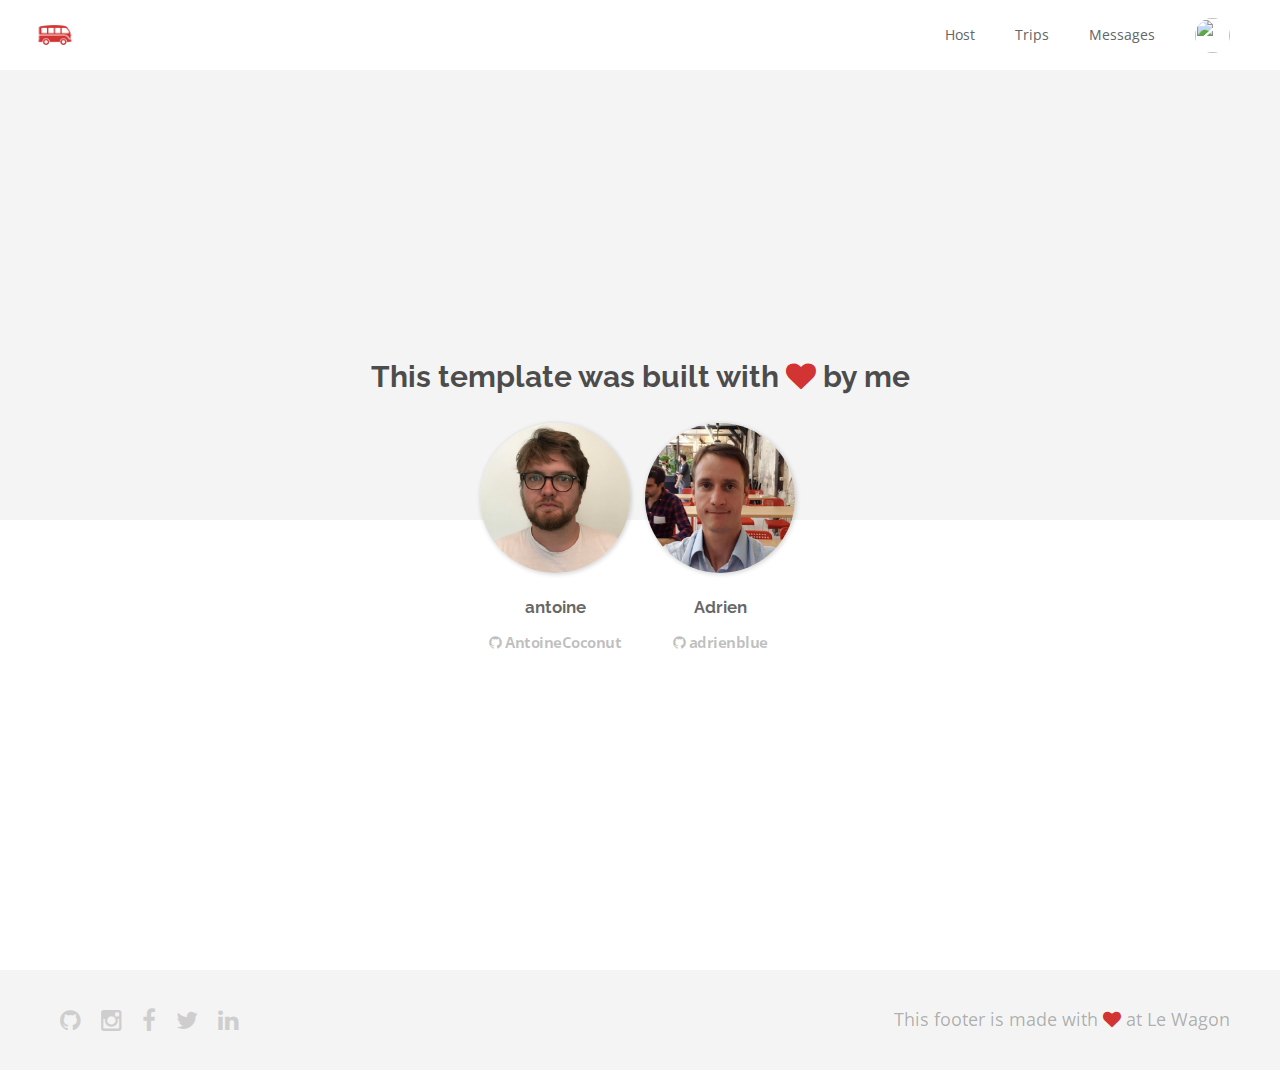
==== commit dc48661f: "Automated commit at 2018-08-06 12:29:26 UTC by middleman-deploy 2.0.0-alpha" ====
--- a/about.html
+++ b/about.html
@@ -53,7 +53,7 @@
 
     <div id="about">
   <div class="about-content">
-    <h1>This template was built with <i class="fa fa-heart"></i> by</h1>
+    <h1>This template was built with <i class="fa fa-heart"></i> by me</h1>
     <ul class="list-inline">
         <li>
 <a href="https://kitt.lewagon.com/alumni/" target="_blank">            <img src="images/antoine-71b5ed52.png" class="img-circle" alt="Antoine" />
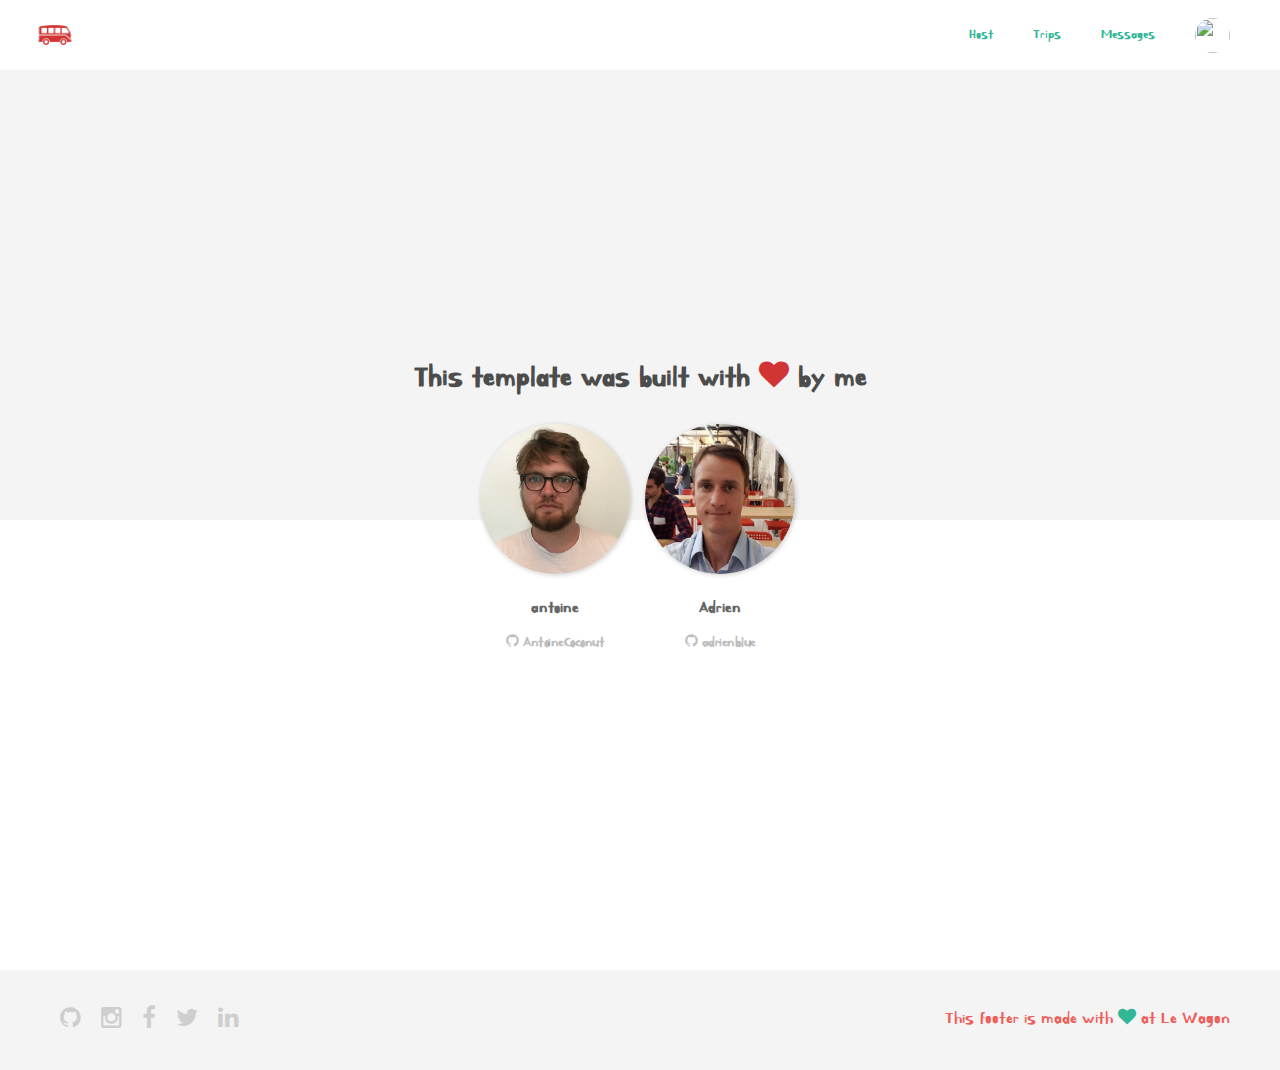
==== commit cd25bcbc: "Automated commit at 2018-08-06 13:20:35 UTC by middleman-deploy 2.0.0-alpha" ====
--- a/about.html
+++ b/about.html
@@ -7,7 +7,7 @@
           content="width=device-width, initial-scale=1, shrink-to-fit=no">
     <!-- Use the title from a page's frontmatter if it has one -->
     <title>Le Wagon - Middleman - About</title>
-    <link href="stylesheets/application-908b98a9.css" rel="stylesheet" />
+    <link href="stylesheets/application-a4ea27ff.css" rel="stylesheet" />
     <script src="javascripts/application-93de88c9.js"></script>
     <link href="images/favicon-f15af148.png" rel="icon" type="image/png" />
   </head>
--- a/stylesheets/application-a4ea27ff.css
+++ b/stylesheets/application-a4ea27ff.css
@@ -0,0 +1,8 @@
+@import url("https://fonts.googleapis.com/css?family=Open+Sans:400,300,700|Raleway:400,100,300,700,500|Kirang+Haerang");/*!
+ * Bootstrap v3.3.7 (http://getbootstrap.com)
+ * Copyright 2011-2016 Twitter, Inc.
+ * Licensed under MIT (https://github.com/twbs/bootstrap/blob/master/LICENSE)
+ *//*! normalize.css v3.0.3 | MIT License | github.com/necolas/normalize.css */html{font-family:sans-serif;-ms-text-size-adjust:100%;-webkit-text-size-adjust:100%}body{margin:0}article,aside,details,figcaption,figure,footer,header,hgroup,main,menu,nav,section,summary{display:block}audio,canvas,progress,video{display:inline-block;vertical-align:baseline}audio:not([controls]){display:none;height:0}[hidden],template{display:none}a{background-color:transparent}a:active,a:hover{outline:0}abbr[title]{border-bottom:1px dotted}b,strong{font-weight:bold}dfn{font-style:italic}h1{font-size:2em;margin:0.67em 0}mark{background:#ff0;color:#000}small{font-size:80%}sub,sup{font-size:75%;line-height:0;position:relative;vertical-align:baseline}sup{top:-0.5em}sub{bottom:-0.25em}img{border:0}svg:not(:root){overflow:hidden}figure{margin:1em 40px}hr{-webkit-box-sizing:content-box;box-sizing:content-box;height:0}pre{overflow:auto}code,kbd,pre,samp{font-family:monospace, monospace;font-size:1em}button,input,optgroup,select,textarea{color:inherit;font:inherit;margin:0}button{overflow:visible}button,select{text-transform:none}button,html input[type="button"],input[type="reset"],input[type="submit"]{-webkit-appearance:button;cursor:pointer}button[disabled],html input[disabled]{cursor:default}button::-moz-focus-inner,input::-moz-focus-inner{border:0;padding:0}input{line-height:normal}input[type="checkbox"],input[type="radio"]{-webkit-box-sizing:border-box;box-sizing:border-box;padding:0}input[type="number"]::-webkit-inner-spin-button,input[type="number"]::-webkit-outer-spin-button{height:auto}input[type="search"]{-webkit-appearance:textfield;-webkit-box-sizing:content-box;box-sizing:content-box}input[type="search"]::-webkit-search-cancel-button,input[type="search"]::-webkit-search-decoration{-webkit-appearance:none}fieldset{border:1px solid #c0c0c0;margin:0 2px;padding:0.35em 0.625em 0.75em}legend{border:0;padding:0}textarea{overflow:auto}optgroup{font-weight:bold}table{border-collapse:collapse;border-spacing:0}td,th{padding:0}/*! Source: https://github.com/h5bp/html5-boilerplate/blob/master/src/css/main.css */@media print{*,*:before,*:after{background:transparent !important;color:#000 !important;-webkit-box-shadow:none !important;box-shadow:none !important;text-shadow:none !important}a,a:visited{text-decoration:underline}a[href]:after{content:" (" attr(href) ")"}abbr[title]:after{content:" (" attr(title) ")"}a[href^="#"]:after,a[href^="javascript:"]:after{content:""}pre,blockquote{border:1px solid #999;page-break-inside:avoid}thead{display:table-header-group}tr,img{page-break-inside:avoid}img{max-width:100% !important}p,h2,h3{orphans:3;widows:3}h2,h3{page-break-after:avoid}.navbar{display:none}.btn>.caret,.dropup>.btn>.caret{border-top-color:#000 !important}.label{border:1px solid #000}.table{border-collapse:collapse !important}.table td,.table th{background-color:#fff !important}.table-bordered th,.table-bordered td{border:1px solid #ddd !important}}@font-face{font-family:'Glyphicons Halflings';src:url("../assets/bootstrap/glyphicons-halflings-regular-86b6f62b.eot");src:url("../assets/bootstrap/glyphicons-halflings-regular-86b6f62b.eot?#iefix") format("embedded-opentype"),url("../assets/bootstrap/glyphicons-halflings-regular-ca35b697.woff2") format("woff2"),url("../assets/bootstrap/glyphicons-halflings-regular-278e49a8.woff") format("woff"),url("../assets/bootstrap/glyphicons-halflings-regular-44bc1850.ttf") format("truetype"),url("../assets/bootstrap/glyphicons-halflings-regular-de51a849.svg#glyphicons_halflingsregular") format("svg")}.glyphicon{position:relative;top:1px;display:inline-block;font-family:'Glyphicons Halflings';font-style:normal;font-weight:normal;line-height:1;-webkit-font-smoothing:antialiased;-moz-osx-font-smoothing:grayscale}.glyphicon-asterisk:before{content:"\002a"}.glyphicon-plus:before{content:"\002b"}.glyphicon-euro:before,.glyphicon-eur:before{content:"\20ac"}.glyphicon-minus:before{content:"\2212"}.glyphicon-cloud:before{content:"\2601"}.glyphicon-envelope:before{content:"\2709"}.glyphicon-pencil:before{content:"\270f"}.glyphicon-glass:before{content:"\e001"}.glyphicon-music:before{content:"\e002"}.glyphicon-search:before{content:"\e003"}.glyphicon-heart:before{content:"\e005"}.glyphicon-star:before{content:"\e006"}.glyphicon-star-empty:before{content:"\e007"}.glyphicon-user:before{content:"\e008"}.glyphicon-film:before{content:"\e009"}.glyphicon-th-large:before{content:"\e010"}.glyphicon-th:before{content:"\e011"}.glyphicon-th-list:before{content:"\e012"}.glyphicon-ok:before{content:"\e013"}.glyphicon-remove:before{content:"\e014"}.glyphicon-zoom-in:before{content:"\e015"}.glyphicon-zoom-out:before{content:"\e016"}.glyphicon-off:before{content:"\e017"}.glyphicon-signal:before{content:"\e018"}.glyphicon-cog:before{content:"\e019"}.glyphicon-trash:before{content:"\e020"}.glyphicon-home:before{content:"\e021"}.glyphicon-file:before{content:"\e022"}.glyphicon-time:before{content:"\e023"}.glyphicon-road:before{content:"\e024"}.glyphicon-download-alt:before{content:"\e025"}.glyphicon-download:before{content:"\e026"}.glyphicon-upload:before{content:"\e027"}.glyphicon-inbox:before{content:"\e028"}.glyphicon-play-circle:before{content:"\e029"}.glyphicon-repeat:before{content:"\e030"}.glyphicon-refresh:before{content:"\e031"}.glyphicon-list-alt:before{content:"\e032"}.glyphicon-lock:before{content:"\e033"}.glyphicon-flag:before{content:"\e034"}.glyphicon-headphones:before{content:"\e035"}.glyphicon-volume-off:before{content:"\e036"}.glyphicon-volume-down:before{content:"\e037"}.glyphicon-volume-up:before{content:"\e038"}.glyphicon-qrcode:before{content:"\e039"}.glyphicon-barcode:before{content:"\e040"}.glyphicon-tag:before{content:"\e041"}.glyphicon-tags:before{content:"\e042"}.glyphicon-book:before{content:"\e043"}.glyphicon-bookmark:before{content:"\e044"}.glyphicon-print:before{content:"\e045"}.glyphicon-camera:before{content:"\e046"}.glyphicon-font:before{content:"\e047"}.glyphicon-bold:before{content:"\e048"}.glyphicon-italic:before{content:"\e049"}.glyphicon-text-height:before{content:"\e050"}.glyphicon-text-width:before{content:"\e051"}.glyphicon-align-left:before{content:"\e052"}.glyphicon-align-center:before{content:"\e053"}.glyphicon-align-right:before{content:"\e054"}.glyphicon-align-justify:before{content:"\e055"}.glyphicon-list:before{content:"\e056"}.glyphicon-indent-left:before{content:"\e057"}.glyphicon-indent-right:before{content:"\e058"}.glyphicon-facetime-video:before{content:"\e059"}.glyphicon-picture:before{content:"\e060"}.glyphicon-map-marker:before{content:"\e062"}.glyphicon-adjust:before{content:"\e063"}.glyphicon-tint:before{content:"\e064"}.glyphicon-edit:before{content:"\e065"}.glyphicon-share:before{content:"\e066"}.glyphicon-check:before{content:"\e067"}.glyphicon-move:before{content:"\e068"}.glyphicon-step-backward:before{content:"\e069"}.glyphicon-fast-backward:before{content:"\e070"}.glyphicon-backward:before{content:"\e071"}.glyphicon-play:before{content:"\e072"}.glyphicon-pause:before{content:"\e073"}.glyphicon-stop:before{content:"\e074"}.glyphicon-forward:before{content:"\e075"}.glyphicon-fast-forward:before{content:"\e076"}.glyphicon-step-forward:before{content:"\e077"}.glyphicon-eject:before{content:"\e078"}.glyphicon-chevron-left:before{content:"\e079"}.glyphicon-chevron-right:before{content:"\e080"}.glyphicon-plus-sign:before{content:"\e081"}.glyphicon-minus-sign:before{content:"\e082"}.glyphicon-remove-sign:before{content:"\e083"}.glyphicon-ok-sign:before{content:"\e084"}.glyphicon-question-sign:before{content:"\e085"}.glyphicon-info-sign:before{content:"\e086"}.glyphicon-screenshot:before{content:"\e087"}.glyphicon-remove-circle:before{content:"\e088"}.glyphicon-ok-circle:before{content:"\e089"}.glyphicon-ban-circle:before{content:"\e090"}.glyphicon-arrow-left:before{content:"\e091"}.glyphicon-arrow-right:before{content:"\e092"}.glyphicon-arrow-up:before{content:"\e093"}.glyphicon-arrow-down:before{content:"\e094"}.glyphicon-share-alt:before{content:"\e095"}.glyphicon-resize-full:before{content:"\e096"}.glyphicon-resize-small:before{content:"\e097"}.glyphicon-exclamation-sign:before{content:"\e101"}.glyphicon-gift:before{content:"\e102"}.glyphicon-leaf:before{content:"\e103"}.glyphicon-fire:before{content:"\e104"}.glyphicon-eye-open:before{content:"\e105"}.glyphicon-eye-close:before{content:"\e106"}.glyphicon-warning-sign:before{content:"\e107"}.glyphicon-plane:before{content:"\e108"}.glyphicon-calendar:before{content:"\e109"}.glyphicon-random:before{content:"\e110"}.glyphicon-comment:before{content:"\e111"}.glyphicon-magnet:before{content:"\e112"}.glyphicon-chevron-up:before{content:"\e113"}.glyphicon-chevron-down:before{content:"\e114"}.glyphicon-retweet:before{content:"\e115"}.glyphicon-shopping-cart:before{content:"\e116"}.glyphicon-folder-close:before{content:"\e117"}.glyphicon-folder-open:before{content:"\e118"}.glyphicon-resize-vertical:before{content:"\e119"}.glyphicon-resize-horizontal:before{content:"\e120"}.glyphicon-hdd:before{content:"\e121"}.glyphicon-bullhorn:before{content:"\e122"}.glyphicon-bell:before{content:"\e123"}.glyphicon-certificate:before{content:"\e124"}.glyphicon-thumbs-up:before{content:"\e125"}.glyphicon-thumbs-down:before{content:"\e126"}.glyphicon-hand-right:before{content:"\e127"}.glyphicon-hand-left:before{content:"\e128"}.glyphicon-hand-up:before{content:"\e129"}.glyphicon-hand-down:before{content:"\e130"}.glyphicon-circle-arrow-right:before{content:"\e131"}.glyphicon-circle-arrow-left:before{content:"\e132"}.glyphicon-circle-arrow-up:before{content:"\e133"}.glyphicon-circle-arrow-down:before{content:"\e134"}.glyphicon-globe:before{content:"\e135"}.glyphicon-wrench:before{content:"\e136"}.glyphicon-tasks:before{content:"\e137"}.glyphicon-filter:before{content:"\e138"}.glyphicon-briefcase:before{content:"\e139"}.glyphicon-fullscreen:before{content:"\e140"}.glyphicon-dashboard:before{content:"\e141"}.glyphicon-paperclip:before{content:"\e142"}.glyphicon-heart-empty:before{content:"\e143"}.glyphicon-link:before{content:"\e144"}.glyphicon-phone:before{content:"\e145"}.glyphicon-pushpin:before{content:"\e146"}.glyphicon-usd:before{content:"\e148"}.glyphicon-gbp:before{content:"\e149"}.glyphicon-sort:before{content:"\e150"}.glyphicon-sort-by-alphabet:before{content:"\e151"}.glyphicon-sort-by-alphabet-alt:before{content:"\e152"}.glyphicon-sort-by-order:before{content:"\e153"}.glyphicon-sort-by-order-alt:before{content:"\e154"}.glyphicon-sort-by-attributes:before{content:"\e155"}.glyphicon-sort-by-attributes-alt:before{content:"\e156"}.glyphicon-unchecked:before{content:"\e157"}.glyphicon-expand:before{content:"\e158"}.glyphicon-collapse-down:before{content:"\e159"}.glyphicon-collapse-up:before{content:"\e160"}.glyphicon-log-in:before{content:"\e161"}.glyphicon-flash:before{content:"\e162"}.glyphicon-log-out:before{content:"\e163"}.glyphicon-new-window:before{content:"\e164"}.glyphicon-record:before{content:"\e165"}.glyphicon-save:before{content:"\e166"}.glyphicon-open:before{content:"\e167"}.glyphicon-saved:before{content:"\e168"}.glyphicon-import:before{content:"\e169"}.glyphicon-export:before{content:"\e170"}.glyphicon-send:before{content:"\e171"}.glyphicon-floppy-disk:before{content:"\e172"}.glyphicon-floppy-saved:before{content:"\e173"}.glyphicon-floppy-remove:before{content:"\e174"}.glyphicon-floppy-save:before{content:"\e175"}.glyphicon-floppy-open:before{content:"\e176"}.glyphicon-credit-card:before{content:"\e177"}.glyphicon-transfer:before{content:"\e178"}.glyphicon-cutlery:before{content:"\e179"}.glyphicon-header:before{content:"\e180"}.glyphicon-compressed:before{content:"\e181"}.glyphicon-earphone:before{content:"\e182"}.glyphicon-phone-alt:before{content:"\e183"}.glyphicon-tower:before{content:"\e184"}.glyphicon-stats:before{content:"\e185"}.glyphicon-sd-video:before{content:"\e186"}.glyphicon-hd-video:before{content:"\e187"}.glyphicon-subtitles:before{content:"\e188"}.glyphicon-sound-stereo:before{content:"\e189"}.glyphicon-sound-dolby:before{content:"\e190"}.glyphicon-sound-5-1:before{content:"\e191"}.glyphicon-sound-6-1:before{content:"\e192"}.glyphicon-sound-7-1:before{content:"\e193"}.glyphicon-copyright-mark:before{content:"\e194"}.glyphicon-registration-mark:before{content:"\e195"}.glyphicon-cloud-download:before{content:"\e197"}.glyphicon-cloud-upload:before{content:"\e198"}.glyphicon-tree-conifer:before{content:"\e199"}.glyphicon-tree-deciduous:before{content:"\e200"}.glyphicon-cd:before{content:"\e201"}.glyphicon-save-file:before{content:"\e202"}.glyphicon-open-file:before{content:"\e203"}.glyphicon-level-up:before{content:"\e204"}.glyphicon-copy:before{content:"\e205"}.glyphicon-paste:before{content:"\e206"}.glyphicon-alert:before{content:"\e209"}.glyphicon-equalizer:before{content:"\e210"}.glyphicon-king:before{content:"\e211"}.glyphicon-queen:before{content:"\e212"}.glyphicon-pawn:before{content:"\e213"}.glyphicon-bishop:before{content:"\e214"}.glyphicon-knight:before{content:"\e215"}.glyphicon-baby-formula:before{content:"\e216"}.glyphicon-tent:before{content:"\26fa"}.glyphicon-blackboard:before{content:"\e218"}.glyphicon-bed:before{content:"\e219"}.glyphicon-apple:before{content:"\f8ff"}.glyphicon-erase:before{content:"\e221"}.glyphicon-hourglass:before{content:"\231b"}.glyphicon-lamp:before{content:"\e223"}.glyphicon-duplicate:before{content:"\e224"}.glyphicon-piggy-bank:before{content:"\e225"}.glyphicon-scissors:before{content:"\e226"}.glyphicon-bitcoin:before{content:"\e227"}.glyphicon-btc:before{content:"\e227"}.glyphicon-xbt:before{content:"\e227"}.glyphicon-yen:before{content:"\00a5"}.glyphicon-jpy:before{content:"\00a5"}.glyphicon-ruble:before{content:"\20bd"}.glyphicon-rub:before{content:"\20bd"}.glyphicon-scale:before{content:"\e230"}.glyphicon-ice-lolly:before{content:"\e231"}.glyphicon-ice-lolly-tasted:before{content:"\e232"}.glyphicon-education:before{content:"\e233"}.glyphicon-option-horizontal:before{content:"\e234"}.glyphicon-option-vertical:before{content:"\e235"}.glyphicon-menu-hamburger:before{content:"\e236"}.glyphicon-modal-window:before{content:"\e237"}.glyphicon-oil:before{content:"\e238"}.glyphicon-grain:before{content:"\e239"}.glyphicon-sunglasses:before{content:"\e240"}.glyphicon-text-size:before{content:"\e241"}.glyphicon-text-color:before{content:"\e242"}.glyphicon-text-background:before{content:"\e243"}.glyphicon-object-align-top:before{content:"\e244"}.glyphicon-object-align-bottom:before{content:"\e245"}.glyphicon-object-align-horizontal:before{content:"\e246"}.glyphicon-object-align-left:before{content:"\e247"}.glyphicon-object-align-vertical:before{content:"\e248"}.glyphicon-object-align-right:before{content:"\e249"}.glyphicon-triangle-right:before{content:"\e250"}.glyphicon-triangle-left:before{content:"\e251"}.glyphicon-triangle-bottom:before{content:"\e252"}.glyphicon-triangle-top:before{content:"\e253"}.glyphicon-console:before{content:"\e254"}.glyphicon-superscript:before{content:"\e255"}.glyphicon-subscript:before{content:"\e256"}.glyphicon-menu-left:before{content:"\e257"}.glyphicon-menu-right:before{content:"\e258"}.glyphicon-menu-down:before{content:"\e259"}.glyphicon-menu-up:before{content:"\e260"}*{-webkit-box-sizing:border-box;box-sizing:border-box}*:before,*:after{-webkit-box-sizing:border-box;box-sizing:border-box}html{font-size:10px;-webkit-tap-highlight-color:transparent}body{font-family:"Kirang Haerang", "Raleway", "Open Sans", "Helvetica", "sans-serif";font-size:18px;line-height:1.42857143;color:#76d9c1;background-color:#32B796}input,button,select,textarea{font-family:inherit;font-size:inherit;line-height:inherit}a{color:#469AE0;text-decoration:none}a:hover,a:focus{color:#1f74ba;text-decoration:underline}a:focus{outline:5px auto -webkit-focus-ring-color;outline-offset:-2px}figure{margin:0}img{vertical-align:middle}.img-responsive{display:block;max-width:100%;height:auto}.img-rounded{border-radius:10px}.img-thumbnail{padding:4px;line-height:1.42857143;background-color:#32B796;border:1px solid #ddd;border-radius:10px;-webkit-transition:all 0.2s ease-in-out;transition:all 0.2s ease-in-out;display:inline-block;max-width:100%;height:auto}.img-circle{border-radius:50%}hr{margin-top:25px;margin-bottom:25px;border:0;border-top:1px solid white}.sr-only{position:absolute;width:1px;height:1px;margin:-1px;padding:0;overflow:hidden;clip:rect(0, 0, 0, 0);border:0}.sr-only-focusable:active,.sr-only-focusable:focus{position:static;width:auto;height:auto;margin:0;overflow:visible;clip:auto}[role="button"]{cursor:pointer}h1,h2,h3,h4,h5,h6,.h1,.h2,.h3,.h4,.h5,.h6{font-family:"Kirang Haerang", "Raleway", "Helvetica", "sans-serif";font-weight:500;line-height:1.1;color:inherit}h1 small,h1 .small,h2 small,h2 .small,h3 small,h3 .small,h4 small,h4 .small,h5 small,h5 .small,h6 small,h6 .small,.h1 small,.h1 .small,.h2 small,.h2 .small,.h3 small,.h3 .small,.h4 small,.h4 .small,.h5 small,.h5 .small,.h6 small,.h6 .small{font-weight:normal;line-height:1;color:#e1f7f1}h1,.h1,h2,.h2,h3,.h3{margin-top:25px;margin-bottom:12.5px}h1 small,h1 .small,.h1 small,.h1 .small,h2 small,h2 .small,.h2 small,.h2 .small,h3 small,h3 .small,.h3 small,.h3 .small{font-size:65%}h4,.h4,h5,.h5,h6,.h6{margin-top:12.5px;margin-bottom:12.5px}h4 small,h4 .small,.h4 small,.h4 .small,h5 small,h5 .small,.h5 small,.h5 .small,h6 small,h6 .small,.h6 small,.h6 .small{font-size:75%}h1,.h1{font-size:46px}h2,.h2{font-size:38px}h3,.h3{font-size:31px}h4,.h4{font-size:23px}h5,.h5{font-size:18px}h6,.h6{font-size:16px}p{margin:0 0 12.5px}.lead{margin-bottom:25px;font-size:20px;font-weight:300;line-height:1.4}@media (min-width: 768px){.lead{font-size:27px}}small,.small{font-size:88%}mark,.mark{background-color:#fcf8e3;padding:.2em}.text-left{text-align:left}.text-right{text-align:right}.text-center{text-align:center}.text-justify{text-align:justify}.text-nowrap{white-space:nowrap}.text-lowercase{text-transform:lowercase}.text-uppercase,.initialism{text-transform:uppercase}.text-capitalize{text-transform:capitalize}.text-muted{color:#e1f7f1}.text-primary{color:#469AE0}a.text-primary:hover,a.text-primary:focus{color:#2381d0}.text-success{color:#3c763d}a.text-success:hover,a.text-success:focus{color:#2b542c}.text-info{color:#31708f}a.text-info:hover,a.text-info:focus{color:#245269}.text-warning{color:#8a6d3b}a.text-warning:hover,a.text-warning:focus{color:#66512c}.text-danger{color:#a94442}a.text-danger:hover,a.text-danger:focus{color:#843534}.bg-primary{color:#fff}.bg-primary{background-color:#469AE0}a.bg-primary:hover,a.bg-primary:focus{background-color:#2381d0}.bg-success{background-color:#dff0d8}a.bg-success:hover,a.bg-success:focus{background-color:#c1e2b3}.bg-info{background-color:#d9edf7}a.bg-info:hover,a.bg-info:focus{background-color:#afd9ee}.bg-warning{background-color:#fcf8e3}a.bg-warning:hover,a.bg-warning:focus{background-color:#f7ecb5}.bg-danger{background-color:#f2dede}a.bg-danger:hover,a.bg-danger:focus{background-color:#e4b9b9}.page-header{padding-bottom:11.5px;margin:50px 0 25px;border-bottom:1px solid white}ul,ol{margin-top:0;margin-bottom:12.5px}ul ul,ul ol,ol ul,ol ol{margin-bottom:0}.list-unstyled{padding-left:0;list-style:none}.list-inline{padding-left:0;list-style:none;margin-left:-5px}.list-inline>li{display:inline-block;padding-left:5px;padding-right:5px}dl{margin-top:0;margin-bottom:25px}dt,dd{line-height:1.42857143}dt{font-weight:bold}dd{margin-left:0}.dl-horizontal dd:before,.dl-horizontal dd:after{content:" ";display:table}.dl-horizontal dd:after{clear:both}@media (min-width: 768px){.dl-horizontal dt{float:left;width:160px;clear:left;text-align:right;overflow:hidden;text-overflow:ellipsis;white-space:nowrap}.dl-horizontal dd{margin-left:180px}}abbr[title],abbr[data-original-title]{cursor:help;border-bottom:1px dotted #e1f7f1}.initialism{font-size:90%}blockquote{padding:12.5px 25px;margin:0 0 25px;font-size:22.5px;border-left:5px solid white}blockquote p:last-child,blockquote ul:last-child,blockquote ol:last-child{margin-bottom:0}blockquote footer,blockquote small,blockquote .small{display:block;font-size:80%;line-height:1.42857143;color:#e1f7f1}blockquote footer:before,blockquote small:before,blockquote .small:before{content:'\2014 \00A0'}.blockquote-reverse,blockquote.pull-right{padding-right:15px;padding-left:0;border-right:5px solid white;border-left:0;text-align:right}.blockquote-reverse footer:before,.blockquote-reverse small:before,.blockquote-reverse .small:before,blockquote.pull-right footer:before,blockquote.pull-right small:before,blockquote.pull-right .small:before{content:''}.blockquote-reverse footer:after,.blockquote-reverse small:after,.blockquote-reverse .small:after,blockquote.pull-right footer:after,blockquote.pull-right small:after,blockquote.pull-right .small:after{content:'\00A0 \2014'}address{margin-bottom:25px;font-style:normal;line-height:1.42857143}code,kbd,pre,samp{font-family:Menlo, Monaco, Consolas, "Courier New", monospace}code{padding:2px 4px;font-size:90%;color:#c7254e;background-color:#f9f2f4;border-radius:10px}kbd{padding:2px 4px;font-size:90%;color:#fff;background-color:#333;border-radius:2px;-webkit-box-shadow:inset 0 -1px 0 rgba(0,0,0,0.25);box-shadow:inset 0 -1px 0 rgba(0,0,0,0.25)}kbd kbd{padding:0;font-size:100%;font-weight:bold;-webkit-box-shadow:none;box-shadow:none}pre{display:block;padding:12px;margin:0 0 12.5px;font-size:17px;line-height:1.42857143;word-break:break-all;word-wrap:break-word;color:#76d9c1;background-color:#f5f5f5;border:1px solid #ccc;border-radius:10px}pre code{padding:0;font-size:inherit;color:inherit;white-space:pre-wrap;background-color:transparent;border-radius:0}.pre-scrollable{max-height:340px;overflow-y:scroll}.container{margin-right:auto;margin-left:auto;padding-left:15px;padding-right:15px}.container:before,.container:after{content:" ";display:table}.container:after{clear:both}@media (min-width: 768px){.container{width:750px}}@media (min-width: 992px){.container{width:970px}}@media (min-width: 1200px){.container{width:1170px}}.container-fluid{margin-right:auto;margin-left:auto;padding-left:15px;padding-right:15px}.container-fluid:before,.container-fluid:after{content:" ";display:table}.container-fluid:after{clear:both}.row{margin-left:-15px;margin-right:-15px}.row:before,.row:after{content:" ";display:table}.row:after{clear:both}.col-xs-1,.col-sm-1,.col-md-1,.col-lg-1,.col-xs-2,.col-sm-2,.col-md-2,.col-lg-2,.col-xs-3,.col-sm-3,.col-md-3,.col-lg-3,.col-xs-4,.col-sm-4,.col-md-4,.col-lg-4,.col-xs-5,.col-sm-5,.col-md-5,.col-lg-5,.col-xs-6,.col-sm-6,.col-md-6,.col-lg-6,.col-xs-7,.col-sm-7,.col-md-7,.col-lg-7,.col-xs-8,.col-sm-8,.col-md-8,.col-lg-8,.col-xs-9,.col-sm-9,.col-md-9,.col-lg-9,.col-xs-10,.col-sm-10,.col-md-10,.col-lg-10,.col-xs-11,.col-sm-11,.col-md-11,.col-lg-11,.col-xs-12,.col-sm-12,.col-md-12,.col-lg-12{position:relative;min-height:1px;padding-left:15px;padding-right:15px}.col-xs-1,.col-xs-2,.col-xs-3,.col-xs-4,.col-xs-5,.col-xs-6,.col-xs-7,.col-xs-8,.col-xs-9,.col-xs-10,.col-xs-11,.col-xs-12{float:left}.col-xs-1{width:8.33333333%}.col-xs-2{width:16.66666667%}.col-xs-3{width:25%}.col-xs-4{width:33.33333333%}.col-xs-5{width:41.66666667%}.col-xs-6{width:50%}.col-xs-7{width:58.33333333%}.col-xs-8{width:66.66666667%}.col-xs-9{width:75%}.col-xs-10{width:83.33333333%}.col-xs-11{width:91.66666667%}.col-xs-12{width:100%}.col-xs-pull-0{right:auto}.col-xs-pull-1{right:8.33333333%}.col-xs-pull-2{right:16.66666667%}.col-xs-pull-3{right:25%}.col-xs-pull-4{right:33.33333333%}.col-xs-pull-5{right:41.66666667%}.col-xs-pull-6{right:50%}.col-xs-pull-7{right:58.33333333%}.col-xs-pull-8{right:66.66666667%}.col-xs-pull-9{right:75%}.col-xs-pull-10{right:83.33333333%}.col-xs-pull-11{right:91.66666667%}.col-xs-pull-12{right:100%}.col-xs-push-0{left:auto}.col-xs-push-1{left:8.33333333%}.col-xs-push-2{left:16.66666667%}.col-xs-push-3{left:25%}.col-xs-push-4{left:33.33333333%}.col-xs-push-5{left:41.66666667%}.col-xs-push-6{left:50%}.col-xs-push-7{left:58.33333333%}.col-xs-push-8{left:66.66666667%}.col-xs-push-9{left:75%}.col-xs-push-10{left:83.33333333%}.col-xs-push-11{left:91.66666667%}.col-xs-push-12{left:100%}.col-xs-offset-0{margin-left:0%}.col-xs-offset-1{margin-left:8.33333333%}.col-xs-offset-2{margin-left:16.66666667%}.col-xs-offset-3{margin-left:25%}.col-xs-offset-4{margin-left:33.33333333%}.col-xs-offset-5{margin-left:41.66666667%}.col-xs-offset-6{margin-left:50%}.col-xs-offset-7{margin-left:58.33333333%}.col-xs-offset-8{margin-left:66.66666667%}.col-xs-offset-9{margin-left:75%}.col-xs-offset-10{margin-left:83.33333333%}.col-xs-offset-11{margin-left:91.66666667%}.col-xs-offset-12{margin-left:100%}@media (min-width: 768px){.col-sm-1,.col-sm-2,.col-sm-3,.col-sm-4,.col-sm-5,.col-sm-6,.col-sm-7,.col-sm-8,.col-sm-9,.col-sm-10,.col-sm-11,.col-sm-12{float:left}.col-sm-1{width:8.33333333%}.col-sm-2{width:16.66666667%}.col-sm-3{width:25%}.col-sm-4{width:33.33333333%}.col-sm-5{width:41.66666667%}.col-sm-6{width:50%}.col-sm-7{width:58.33333333%}.col-sm-8{width:66.66666667%}.col-sm-9{width:75%}.col-sm-10{width:83.33333333%}.col-sm-11{width:91.66666667%}.col-sm-12{width:100%}.col-sm-pull-0{right:auto}.col-sm-pull-1{right:8.33333333%}.col-sm-pull-2{right:16.66666667%}.col-sm-pull-3{right:25%}.col-sm-pull-4{right:33.33333333%}.col-sm-pull-5{right:41.66666667%}.col-sm-pull-6{right:50%}.col-sm-pull-7{right:58.33333333%}.col-sm-pull-8{right:66.66666667%}.col-sm-pull-9{right:75%}.col-sm-pull-10{right:83.33333333%}.col-sm-pull-11{right:91.66666667%}.col-sm-pull-12{right:100%}.col-sm-push-0{left:auto}.col-sm-push-1{left:8.33333333%}.col-sm-push-2{left:16.66666667%}.col-sm-push-3{left:25%}.col-sm-push-4{left:33.33333333%}.col-sm-push-5{left:41.66666667%}.col-sm-push-6{left:50%}.col-sm-push-7{left:58.33333333%}.col-sm-push-8{left:66.66666667%}.col-sm-push-9{left:75%}.col-sm-push-10{left:83.33333333%}.col-sm-push-11{left:91.66666667%}.col-sm-push-12{left:100%}.col-sm-offset-0{margin-left:0%}.col-sm-offset-1{margin-left:8.33333333%}.col-sm-offset-2{margin-left:16.66666667%}.col-sm-offset-3{margin-left:25%}.col-sm-offset-4{margin-left:33.33333333%}.col-sm-offset-5{margin-left:41.66666667%}.col-sm-offset-6{margin-left:50%}.col-sm-offset-7{margin-left:58.33333333%}.col-sm-offset-8{margin-left:66.66666667%}.col-sm-offset-9{margin-left:75%}.col-sm-offset-10{margin-left:83.33333333%}.col-sm-offset-11{margin-left:91.66666667%}.col-sm-offset-12{margin-left:100%}}@media (min-width: 992px){.col-md-1,.col-md-2,.col-md-3,.col-md-4,.col-md-5,.col-md-6,.col-md-7,.col-md-8,.col-md-9,.col-md-10,.col-md-11,.col-md-12{float:left}.col-md-1{width:8.33333333%}.col-md-2{width:16.66666667%}.col-md-3{width:25%}.col-md-4{width:33.33333333%}.col-md-5{width:41.66666667%}.col-md-6{width:50%}.col-md-7{width:58.33333333%}.col-md-8{width:66.66666667%}.col-md-9{width:75%}.col-md-10{width:83.33333333%}.col-md-11{width:91.66666667%}.col-md-12{width:100%}.col-md-pull-0{right:auto}.col-md-pull-1{right:8.33333333%}.col-md-pull-2{right:16.66666667%}.col-md-pull-3{right:25%}.col-md-pull-4{right:33.33333333%}.col-md-pull-5{right:41.66666667%}.col-md-pull-6{right:50%}.col-md-pull-7{right:58.33333333%}.col-md-pull-8{right:66.66666667%}.col-md-pull-9{right:75%}.col-md-pull-10{right:83.33333333%}.col-md-pull-11{right:91.66666667%}.col-md-pull-12{right:100%}.col-md-push-0{left:auto}.col-md-push-1{left:8.33333333%}.col-md-push-2{left:16.66666667%}.col-md-push-3{left:25%}.col-md-push-4{left:33.33333333%}.col-md-push-5{left:41.66666667%}.col-md-push-6{left:50%}.col-md-push-7{left:58.33333333%}.col-md-push-8{left:66.66666667%}.col-md-push-9{left:75%}.col-md-push-10{left:83.33333333%}.col-md-push-11{left:91.66666667%}.col-md-push-12{left:100%}.col-md-offset-0{margin-left:0%}.col-md-offset-1{margin-left:8.33333333%}.col-md-offset-2{margin-left:16.66666667%}.col-md-offset-3{margin-left:25%}.col-md-offset-4{margin-left:33.33333333%}.col-md-offset-5{margin-left:41.66666667%}.col-md-offset-6{margin-left:50%}.col-md-offset-7{margin-left:58.33333333%}.col-md-offset-8{margin-left:66.66666667%}.col-md-offset-9{margin-left:75%}.col-md-offset-10{margin-left:83.33333333%}.col-md-offset-11{margin-left:91.66666667%}.col-md-offset-12{margin-left:100%}}@media (min-width: 1200px){.col-lg-1,.col-lg-2,.col-lg-3,.col-lg-4,.col-lg-5,.col-lg-6,.col-lg-7,.col-lg-8,.col-lg-9,.col-lg-10,.col-lg-11,.col-lg-12{float:left}.col-lg-1{width:8.33333333%}.col-lg-2{width:16.66666667%}.col-lg-3{width:25%}.col-lg-4{width:33.33333333%}.col-lg-5{width:41.66666667%}.col-lg-6{width:50%}.col-lg-7{width:58.33333333%}.col-lg-8{width:66.66666667%}.col-lg-9{width:75%}.col-lg-10{width:83.33333333%}.col-lg-11{width:91.66666667%}.col-lg-12{width:100%}.col-lg-pull-0{right:auto}.col-lg-pull-1{right:8.33333333%}.col-lg-pull-2{right:16.66666667%}.col-lg-pull-3{right:25%}.col-lg-pull-4{right:33.33333333%}.col-lg-pull-5{right:41.66666667%}.col-lg-pull-6{right:50%}.col-lg-pull-7{right:58.33333333%}.col-lg-pull-8{right:66.66666667%}.col-lg-pull-9{right:75%}.col-lg-pull-10{right:83.33333333%}.col-lg-pull-11{right:91.66666667%}.col-lg-pull-12{right:100%}.col-lg-push-0{left:auto}.col-lg-push-1{left:8.33333333%}.col-lg-push-2{left:16.66666667%}.col-lg-push-3{left:25%}.col-lg-push-4{left:33.33333333%}.col-lg-push-5{left:41.66666667%}.col-lg-push-6{left:50%}.col-lg-push-7{left:58.33333333%}.col-lg-push-8{left:66.66666667%}.col-lg-push-9{left:75%}.col-lg-push-10{left:83.33333333%}.col-lg-push-11{left:91.66666667%}.col-lg-push-12{left:100%}.col-lg-offset-0{margin-left:0%}.col-lg-offset-1{margin-left:8.33333333%}.col-lg-offset-2{margin-left:16.66666667%}.col-lg-offset-3{margin-left:25%}.col-lg-offset-4{margin-left:33.33333333%}.col-lg-offset-5{margin-left:41.66666667%}.col-lg-offset-6{margin-left:50%}.col-lg-offset-7{margin-left:58.33333333%}.col-lg-offset-8{margin-left:66.66666667%}.col-lg-offset-9{margin-left:75%}.col-lg-offset-10{margin-left:83.33333333%}.col-lg-offset-11{margin-left:91.66666667%}.col-lg-offset-12{margin-left:100%}}table{background-color:transparent}caption{padding-top:8px;padding-bottom:8px;color:#e1f7f1;text-align:left}th{text-align:left}.table{width:100%;max-width:100%;margin-bottom:25px}.table>thead>tr>th,.table>thead>tr>td,.table>tbody>tr>th,.table>tbody>tr>td,.table>tfoot>tr>th,.table>tfoot>tr>td{padding:8px;line-height:1.42857143;vertical-align:top;border-top:1px solid #ddd}.table>thead>tr>th{vertical-align:bottom;border-bottom:2px solid #ddd}.table>caption+thead>tr:first-child>th,.table>caption+thead>tr:first-child>td,.table>colgroup+thead>tr:first-child>th,.table>colgroup+thead>tr:first-child>td,.table>thead:first-child>tr:first-child>th,.table>thead:first-child>tr:first-child>td{border-top:0}.table>tbody+tbody{border-top:2px solid #ddd}.table .table{background-color:#32B796}.table-condensed>thead>tr>th,.table-condensed>thead>tr>td,.table-condensed>tbody>tr>th,.table-condensed>tbody>tr>td,.table-condensed>tfoot>tr>th,.table-condensed>tfoot>tr>td{padding:5px}.table-bordered{border:1px solid #ddd}.table-bordered>thead>tr>th,.table-bordered>thead>tr>td,.table-bordered>tbody>tr>th,.table-bordered>tbody>tr>td,.table-bordered>tfoot>tr>th,.table-bordered>tfoot>tr>td{border:1px solid #ddd}.table-bordered>thead>tr>th,.table-bordered>thead>tr>td{border-bottom-width:2px}.table-striped>tbody>tr:nth-of-type(odd){background-color:#f9f9f9}.table-hover>tbody>tr:hover{background-color:#f5f5f5}table col[class*="col-"]{position:static;float:none;display:table-column}table td[class*="col-"],table th[class*="col-"]{position:static;float:none;display:table-cell}.table>thead>tr>td.active,.table>thead>tr>th.active,.table>thead>tr.active>td,.table>thead>tr.active>th,.table>tbody>tr>td.active,.table>tbody>tr>th.active,.table>tbody>tr.active>td,.table>tbody>tr.active>th,.table>tfoot>tr>td.active,.table>tfoot>tr>th.active,.table>tfoot>tr.active>td,.table>tfoot>tr.active>th{background-color:#f5f5f5}.table-hover>tbody>tr>td.active:hover,.table-hover>tbody>tr>th.active:hover,.table-hover>tbody>tr.active:hover>td,.table-hover>tbody>tr:hover>.active,.table-hover>tbody>tr.active:hover>th{background-color:#e8e8e8}.table>thead>tr>td.success,.table>thead>tr>th.success,.table>thead>tr.success>td,.table>thead>tr.success>th,.table>tbody>tr>td.success,.table>tbody>tr>th.success,.table>tbody>tr.success>td,.table>tbody>tr.success>th,.table>tfoot>tr>td.success,.table>tfoot>tr>th.success,.table>tfoot>tr.success>td,.table>tfoot>tr.success>th{background-color:#dff0d8}.table-hover>tbody>tr>td.success:hover,.table-hover>tbody>tr>th.success:hover,.table-hover>tbody>tr.success:hover>td,.table-hover>tbody>tr:hover>.success,.table-hover>tbody>tr.success:hover>th{background-color:#d0e9c6}.table>thead>tr>td.info,.table>thead>tr>th.info,.table>thead>tr.info>td,.table>thead>tr.info>th,.table>tbody>tr>td.info,.table>tbody>tr>th.info,.table>tbody>tr.info>td,.table>tbody>tr.info>th,.table>tfoot>tr>td.info,.table>tfoot>tr>th.info,.table>tfoot>tr.info>td,.table>tfoot>tr.info>th{background-color:#d9edf7}.table-hover>tbody>tr>td.info:hover,.table-hover>tbody>tr>th.info:hover,.table-hover>tbody>tr.info:hover>td,.table-hover>tbody>tr:hover>.info,.table-hover>tbody>tr.info:hover>th{background-color:#c4e3f3}.table>thead>tr>td.warning,.table>thead>tr>th.warning,.table>thead>tr.warning>td,.table>thead>tr.warning>th,.table>tbody>tr>td.warning,.table>tbody>tr>th.warning,.table>tbody>tr.warning>td,.table>tbody>tr.warning>th,.table>tfoot>tr>td.warning,.table>tfoot>tr>th.warning,.table>tfoot>tr.warning>td,.table>tfoot>tr.warning>th{background-color:#fcf8e3}.table-hover>tbody>tr>td.warning:hover,.table-hover>tbody>tr>th.warning:hover,.table-hover>tbody>tr.warning:hover>td,.table-hover>tbody>tr:hover>.warning,.table-hover>tbody>tr.warning:hover>th{background-color:#faf2cc}.table>thead>tr>td.danger,.table>thead>tr>th.danger,.table>thead>tr.danger>td,.table>thead>tr.danger>th,.table>tbody>tr>td.danger,.table>tbody>tr>th.danger,.table>tbody>tr.danger>td,.table>tbody>tr.danger>th,.table>tfoot>tr>td.danger,.table>tfoot>tr>th.danger,.table>tfoot>tr.danger>td,.table>tfoot>tr.danger>th{background-color:#f2dede}.table-hover>tbody>tr>td.danger:hover,.table-hover>tbody>tr>th.danger:hover,.table-hover>tbody>tr.danger:hover>td,.table-hover>tbody>tr:hover>.danger,.table-hover>tbody>tr.danger:hover>th{background-color:#ebcccc}.table-responsive{overflow-x:auto;min-height:0.01%}@media screen and (max-width: 767px){.table-responsive{width:100%;margin-bottom:18.75px;overflow-y:hidden;-ms-overflow-style:-ms-autohiding-scrollbar;border:1px solid #ddd}.table-responsive>.table{margin-bottom:0}.table-responsive>.table>thead>tr>th,.table-responsive>.table>thead>tr>td,.table-responsive>.table>tbody>tr>th,.table-responsive>.table>tbody>tr>td,.table-responsive>.table>tfoot>tr>th,.table-responsive>.table>tfoot>tr>td{white-space:nowrap}.table-responsive>.table-bordered{border:0}.table-responsive>.table-bordered>thead>tr>th:first-child,.table-responsive>.table-bordered>thead>tr>td:first-child,.table-responsive>.table-bordered>tbody>tr>th:first-child,.table-responsive>.table-bordered>tbody>tr>td:first-child,.table-responsive>.table-bordered>tfoot>tr>th:first-child,.table-responsive>.table-bordered>tfoot>tr>td:first-child{border-left:0}.table-responsive>.table-bordered>thead>tr>th:last-child,.table-responsive>.table-bordered>thead>tr>td:last-child,.table-responsive>.table-bordered>tbody>tr>th:last-child,.table-responsive>.table-bordered>tbody>tr>td:last-child,.table-responsive>.table-bordered>tfoot>tr>th:last-child,.table-responsive>.table-bordered>tfoot>tr>td:last-child{border-right:0}.table-responsive>.table-bordered>tbody>tr:last-child>th,.table-responsive>.table-bordered>tbody>tr:last-child>td,.table-responsive>.table-bordered>tfoot>tr:last-child>th,.table-responsive>.table-bordered>tfoot>tr:last-child>td{border-bottom:0}}fieldset{padding:0;margin:0;border:0;min-width:0}legend{display:block;width:100%;padding:0;margin-bottom:25px;font-size:27px;line-height:inherit;color:#76d9c1;border:0;border-bottom:1px solid #e5e5e5}label{display:inline-block;max-width:100%;margin-bottom:5px;font-weight:bold}input[type="search"]{-webkit-box-sizing:border-box;box-sizing:border-box}input[type="radio"],input[type="checkbox"]{margin:4px 0 0;margin-top:1px \9;line-height:normal}input[type="file"]{display:block}input[type="range"]{display:block;width:100%}select[multiple],select[size]{height:auto}input[type="file"]:focus,input[type="radio"]:focus,input[type="checkbox"]:focus{outline:5px auto -webkit-focus-ring-color;outline-offset:-2px}output{display:block;padding-top:7px;font-size:18px;line-height:1.42857143;color:#32B796}.form-control{display:block;width:100%;height:39px;padding:6px 12px;font-size:18px;line-height:1.42857143;color:#32B796;background-color:#fff;background-image:none;border:1px solid #ccc;border-radius:10px;-webkit-box-shadow:inset 0 1px 1px rgba(0,0,0,0.075);box-shadow:inset 0 1px 1px rgba(0,0,0,0.075);-webkit-transition:border-color ease-in-out 0.15s, box-shadow ease-in-out 0.15s;-webkit-transition:border-color ease-in-out 0.15s, -webkit-box-shadow ease-in-out 0.15s;transition:border-color ease-in-out 0.15s, -webkit-box-shadow ease-in-out 0.15s;transition:border-color ease-in-out 0.15s, box-shadow ease-in-out 0.15s;transition:border-color ease-in-out 0.15s, box-shadow ease-in-out 0.15s, -webkit-box-shadow ease-in-out 0.15s}.form-control:focus{border-color:#66afe9;outline:0;-webkit-box-shadow:inset 0 1px 1px rgba(0,0,0,0.075),0 0 8px rgba(102,175,233,0.6);box-shadow:inset 0 1px 1px rgba(0,0,0,0.075),0 0 8px rgba(102,175,233,0.6)}.form-control::-moz-placeholder{color:#999;opacity:1}.form-control:-ms-input-placeholder{color:#999}.form-control::-webkit-input-placeholder{color:#999}.form-control::-ms-expand{border:0;background-color:transparent}.form-control[disabled],.form-control[readonly],fieldset[disabled] .form-control{background-color:white;opacity:1}.form-control[disabled],fieldset[disabled] .form-control{cursor:not-allowed}textarea.form-control{height:auto}input[type="search"]{-webkit-appearance:none}@media screen and (-webkit-min-device-pixel-ratio: 0){input[type="date"].form-control,input[type="time"].form-control,input[type="datetime-local"].form-control,input[type="month"].form-control{line-height:39px}input[type="date"].input-sm,.input-group-sm>input[type="date"].form-control,.input-group-sm>input[type="date"].input-group-addon,.input-group-sm>.input-group-btn>input[type="date"].btn,.input-group-sm input[type="date"],input[type="time"].input-sm,.input-group-sm>input[type="time"].form-control,.input-group-sm>input[type="time"].input-group-addon,.input-group-sm>.input-group-btn>input[type="time"].btn,.input-group-sm input[type="time"],input[type="datetime-local"].input-sm,.input-group-sm>input[type="datetime-local"].form-control,.input-group-sm>input[type="datetime-local"].input-group-addon,.input-group-sm>.input-group-btn>input[type="datetime-local"].btn,.input-group-sm input[type="datetime-local"],input[type="month"].input-sm,.input-group-sm>input[type="month"].form-control,.input-group-sm>input[type="month"].input-group-addon,.input-group-sm>.input-group-btn>input[type="month"].btn,.input-group-sm input[type="month"]{line-height:36px}input[type="date"].input-lg,.input-group-lg>input[type="date"].form-control,.input-group-lg>input[type="date"].input-group-addon,.input-group-lg>.input-group-btn>input[type="date"].btn,.input-group-lg input[type="date"],input[type="time"].input-lg,.input-group-lg>input[type="time"].form-control,.input-group-lg>input[type="time"].input-group-addon,.input-group-lg>.input-group-btn>input[type="time"].btn,.input-group-lg input[type="time"],input[type="datetime-local"].input-lg,.input-group-lg>input[type="datetime-local"].form-control,.input-group-lg>input[type="datetime-local"].input-group-addon,.input-group-lg>.input-group-btn>input[type="datetime-local"].btn,.input-group-lg input[type="datetime-local"],input[type="month"].input-lg,.input-group-lg>input[type="month"].form-control,.input-group-lg>input[type="month"].input-group-addon,.input-group-lg>.input-group-btn>input[type="month"].btn,.input-group-lg input[type="month"]{line-height:53px}}.form-group{margin-bottom:15px}.radio,.checkbox{position:relative;display:block;margin-top:10px;margin-bottom:10px}.radio label,.checkbox label{min-height:25px;padding-left:20px;margin-bottom:0;font-weight:normal;cursor:pointer}.radio input[type="radio"],.radio-inline input[type="radio"],.checkbox input[type="checkbox"],.checkbox-inline input[type="checkbox"]{position:absolute;margin-left:-20px;margin-top:4px \9}.radio+.radio,.checkbox+.checkbox{margin-top:-5px}.radio-inline,.checkbox-inline{position:relative;display:inline-block;padding-left:20px;margin-bottom:0;vertical-align:middle;font-weight:normal;cursor:pointer}.radio-inline+.radio-inline,.checkbox-inline+.checkbox-inline{margin-top:0;margin-left:10px}input[type="radio"][disabled],input[type="radio"].disabled,fieldset[disabled] input[type="radio"],input[type="checkbox"][disabled],input[type="checkbox"].disabled,fieldset[disabled] input[type="checkbox"]{cursor:not-allowed}.radio-inline.disabled,fieldset[disabled] .radio-inline,.checkbox-inline.disabled,fieldset[disabled] .checkbox-inline{cursor:not-allowed}.radio.disabled label,fieldset[disabled] .radio label,.checkbox.disabled label,fieldset[disabled] .checkbox label{cursor:not-allowed}.form-control-static{padding-top:7px;padding-bottom:7px;margin-bottom:0;min-height:43px}.form-control-static.input-lg,.input-group-lg>.form-control-static.form-control,.input-group-lg>.form-control-static.input-group-addon,.input-group-lg>.input-group-btn>.form-control-static.btn,.form-control-static.input-sm,.input-group-sm>.form-control-static.form-control,.input-group-sm>.form-control-static.input-group-addon,.input-group-sm>.input-group-btn>.form-control-static.btn{padding-left:0;padding-right:0}.input-sm,.input-group-sm>.form-control,.input-group-sm>.input-group-addon,.input-group-sm>.input-group-btn>.btn{height:36px;padding:5px 10px;font-size:16px;line-height:1.5;border-radius:2px}select.input-sm,.input-group-sm>select.form-control,.input-group-sm>select.input-group-addon,.input-group-sm>.input-group-btn>select.btn{height:36px;line-height:36px}textarea.input-sm,.input-group-sm>textarea.form-control,.input-group-sm>textarea.input-group-addon,.input-group-sm>.input-group-btn>textarea.btn,select[multiple].input-sm,.input-group-sm>select[multiple].form-control,.input-group-sm>select[multiple].input-group-addon,.input-group-sm>.input-group-btn>select[multiple].btn{height:auto}.form-group-sm .form-control{height:36px;padding:5px 10px;font-size:16px;line-height:1.5;border-radius:2px}.form-group-sm select.form-control{height:36px;line-height:36px}.form-group-sm textarea.form-control,.form-group-sm select[multiple].form-control{height:auto}.form-group-sm .form-control-static{height:36px;min-height:41px;padding:6px 10px;font-size:16px;line-height:1.5}.input-lg,.input-group-lg>.form-control,.input-group-lg>.input-group-addon,.input-group-lg>.input-group-btn>.btn{height:53px;padding:10px 16px;font-size:23px;line-height:1.3333333;border-radius:10px}select.input-lg,.input-group-lg>select.form-control,.input-group-lg>select.input-group-addon,.input-group-lg>.input-group-btn>select.btn{height:53px;line-height:53px}textarea.input-lg,.input-group-lg>textarea.form-control,.input-group-lg>textarea.input-group-addon,.input-group-lg>.input-group-btn>textarea.btn,select[multiple].input-lg,.input-group-lg>select[multiple].form-control,.input-group-lg>select[multiple].input-group-addon,.input-group-lg>.input-group-btn>select[multiple].btn{height:auto}.form-group-lg .form-control{height:53px;padding:10px 16px;font-size:23px;line-height:1.3333333;border-radius:10px}.form-group-lg select.form-control{height:53px;line-height:53px}.form-group-lg textarea.form-control,.form-group-lg select[multiple].form-control{height:auto}.form-group-lg .form-control-static{height:53px;min-height:48px;padding:11px 16px;font-size:23px;line-height:1.3333333}.has-feedback{position:relative}.has-feedback .form-control{padding-right:48.75px}.form-control-feedback{position:absolute;top:0;right:0;z-index:2;display:block;width:39px;height:39px;line-height:39px;text-align:center;pointer-events:none}.input-lg+.form-control-feedback,.input-group-lg>.form-control+.form-control-feedback,.input-group-lg>.input-group-addon+.form-control-feedback,.input-group-lg>.input-group-btn>.btn+.form-control-feedback,.input-group-lg+.form-control-feedback,.form-group-lg .form-control+.form-control-feedback{width:53px;height:53px;line-height:53px}.input-sm+.form-control-feedback,.input-group-sm>.form-control+.form-control-feedback,.input-group-sm>.input-group-addon+.form-control-feedback,.input-group-sm>.input-group-btn>.btn+.form-control-feedback,.input-group-sm+.form-control-feedback,.form-group-sm .form-control+.form-control-feedback{width:36px;height:36px;line-height:36px}.has-success .help-block,.has-success .control-label,.has-success .radio,.has-success .checkbox,.has-success .radio-inline,.has-success .checkbox-inline,.has-success.radio label,.has-success.checkbox label,.has-success.radio-inline label,.has-success.checkbox-inline label{color:#3c763d}.has-success .form-control{border-color:#3c763d;-webkit-box-shadow:inset 0 1px 1px rgba(0,0,0,0.075);box-shadow:inset 0 1px 1px rgba(0,0,0,0.075)}.has-success .form-control:focus{border-color:#2b542c;-webkit-box-shadow:inset 0 1px 1px rgba(0,0,0,0.075),0 0 6px #67b168;box-shadow:inset 0 1px 1px rgba(0,0,0,0.075),0 0 6px #67b168}.has-success .input-group-addon{color:#3c763d;border-color:#3c763d;background-color:#dff0d8}.has-success .form-control-feedback{color:#3c763d}.has-warning .help-block,.has-warning .control-label,.has-warning .radio,.has-warning .checkbox,.has-warning .radio-inline,.has-warning .checkbox-inline,.has-warning.radio label,.has-warning.checkbox label,.has-warning.radio-inline label,.has-warning.checkbox-inline label{color:#8a6d3b}.has-warning .form-control{border-color:#8a6d3b;-webkit-box-shadow:inset 0 1px 1px rgba(0,0,0,0.075);box-shadow:inset 0 1px 1px rgba(0,0,0,0.075)}.has-warning .form-control:focus{border-color:#66512c;-webkit-box-shadow:inset 0 1px 1px rgba(0,0,0,0.075),0 0 6px #c0a16b;box-shadow:inset 0 1px 1px rgba(0,0,0,0.075),0 0 6px #c0a16b}.has-warning .input-group-addon{color:#8a6d3b;border-color:#8a6d3b;background-color:#fcf8e3}.has-warning .form-control-feedback{color:#8a6d3b}.has-error .help-block,.has-error .control-label,.has-error .radio,.has-error .checkbox,.has-error .radio-inline,.has-error .checkbox-inline,.has-error.radio label,.has-error.checkbox label,.has-error.radio-inline label,.has-error.checkbox-inline label{color:#a94442}.has-error .form-control{border-color:#a94442;-webkit-box-shadow:inset 0 1px 1px rgba(0,0,0,0.075);box-shadow:inset 0 1px 1px rgba(0,0,0,0.075)}.has-error .form-control:focus{border-color:#843534;-webkit-box-shadow:inset 0 1px 1px rgba(0,0,0,0.075),0 0 6px #ce8483;box-shadow:inset 0 1px 1px rgba(0,0,0,0.075),0 0 6px #ce8483}.has-error .input-group-addon{color:#a94442;border-color:#a94442;background-color:#f2dede}.has-error .form-control-feedback{color:#a94442}.has-feedback label ~ .form-control-feedback{top:30px}.has-feedback label.sr-only ~ .form-control-feedback{top:0}.help-block{display:block;margin-top:5px;margin-bottom:10px;color:#daf5ee}@media (min-width: 768px){.form-inline .form-group{display:inline-block;margin-bottom:0;vertical-align:middle}.form-inline .form-control{display:inline-block;width:auto;vertical-align:middle}.form-inline .form-control-static{display:inline-block}.form-inline .input-group{display:inline-table;vertical-align:middle}.form-inline .input-group .input-group-addon,.form-inline .input-group .input-group-btn,.form-inline .input-group .form-control{width:auto}.form-inline .input-group>.form-control{width:100%}.form-inline .control-label{margin-bottom:0;vertical-align:middle}.form-inline .radio,.form-inline .checkbox{display:inline-block;margin-top:0;margin-bottom:0;vertical-align:middle}.form-inline .radio label,.form-inline .checkbox label{padding-left:0}.form-inline .radio input[type="radio"],.form-inline .checkbox input[type="checkbox"]{position:relative;margin-left:0}.form-inline .has-feedback .form-control-feedback{top:0}}.form-horizontal .radio,.form-horizontal .checkbox,.form-horizontal .radio-inline,.form-horizontal .checkbox-inline{margin-top:0;margin-bottom:0;padding-top:7px}.form-horizontal .radio,.form-horizontal .checkbox{min-height:32px}.form-horizontal .form-group{margin-left:-15px;margin-right:-15px}.form-horizontal .form-group:before,.form-horizontal .form-group:after{content:" ";display:table}.form-horizontal .form-group:after{clear:both}@media (min-width: 768px){.form-horizontal .control-label{text-align:right;margin-bottom:0;padding-top:7px}}.form-horizontal .has-feedback .form-control-feedback{right:15px}@media (min-width: 768px){.form-horizontal .form-group-lg .control-label{padding-top:11px;font-size:23px}}@media (min-width: 768px){.form-horizontal .form-group-sm .control-label{padding-top:6px;font-size:16px}}.btn{display:inline-block;margin-bottom:0;font-weight:normal;text-align:center;vertical-align:middle;-ms-touch-action:manipulation;touch-action:manipulation;cursor:pointer;background-image:none;border:1px solid transparent;white-space:nowrap;padding:6px 12px;font-size:18px;line-height:1.42857143;border-radius:10px;-webkit-user-select:none;-moz-user-select:none;-ms-user-select:none;user-select:none}.btn:focus,.btn.focus,.btn:active:focus,.btn:active.focus,.btn.active:focus,.btn.active.focus{outline:5px auto -webkit-focus-ring-color;outline-offset:-2px}.btn:hover,.btn:focus,.btn.focus{color:#333;text-decoration:none}.btn:active,.btn.active{outline:0;background-image:none;-webkit-box-shadow:inset 0 3px 5px rgba(0,0,0,0.125);box-shadow:inset 0 3px 5px rgba(0,0,0,0.125)}.btn.disabled,.btn[disabled],fieldset[disabled] .btn{cursor:not-allowed;opacity:0.65;filter:alpha(opacity=65);-webkit-box-shadow:none;box-shadow:none}a.btn.disabled,fieldset[disabled] a.btn{pointer-events:none}.btn-default{color:#333;background-color:#fff;border-color:#ccc}.btn-default:focus,.btn-default.focus{color:#333;background-color:#e6e6e6;border-color:#8c8c8c}.btn-default:hover{color:#333;background-color:#e6e6e6;border-color:#adadad}.btn-default:active,.btn-default.active,.open>.btn-default.dropdown-toggle{color:#333;background-color:#e6e6e6;border-color:#adadad}.btn-default:active:hover,.btn-default:active:focus,.btn-default:active.focus,.btn-default.active:hover,.btn-default.active:focus,.btn-default.active.focus,.open>.btn-default.dropdown-toggle:hover,.open>.btn-default.dropdown-toggle:focus,.open>.btn-default.dropdown-toggle.focus{color:#333;background-color:#d4d4d4;border-color:#8c8c8c}.btn-default:active,.btn-default.active,.open>.btn-default.dropdown-toggle{background-image:none}.btn-default.disabled:hover,.btn-default.disabled:focus,.btn-default.disabled.focus,.btn-default[disabled]:hover,.btn-default[disabled]:focus,.btn-default[disabled].focus,fieldset[disabled] .btn-default:hover,fieldset[disabled] .btn-default:focus,fieldset[disabled] .btn-default.focus{background-color:#fff;border-color:#ccc}.btn-default .badge{color:#fff;background-color:#333}.btn-primary{color:#fff;background-color:#469AE0;border-color:#308edc}.btn-primary:focus,.btn-primary.focus{color:#fff;background-color:#2381d0;border-color:#144b79}.btn-primary:hover{color:#fff;background-color:#2381d0;border-color:#1e6eb2}.btn-primary:active,.btn-primary.active,.open>.btn-primary.dropdown-toggle{color:#fff;background-color:#2381d0;border-color:#1e6eb2}.btn-primary:active:hover,.btn-primary:active:focus,.btn-primary:active.focus,.btn-primary.active:hover,.btn-primary.active:focus,.btn-primary.active.focus,.open>.btn-primary.dropdown-toggle:hover,.open>.btn-primary.dropdown-toggle:focus,.open>.btn-primary.dropdown-toggle.focus{color:#fff;background-color:#1e6eb2;border-color:#144b79}.btn-primary:active,.btn-primary.active,.open>.btn-primary.dropdown-toggle{background-image:none}.btn-primary.disabled:hover,.btn-primary.disabled:focus,.btn-primary.disabled.focus,.btn-primary[disabled]:hover,.btn-primary[disabled]:focus,.btn-primary[disabled].focus,fieldset[disabled] .btn-primary:hover,fieldset[disabled] .btn-primary:focus,fieldset[disabled] .btn-primary.focus{background-color:#469AE0;border-color:#308edc}.btn-primary .badge{color:#469AE0;background-color:#fff}.btn-success{color:#fff;background-color:#32B796;border-color:#2da386}.btn-success:focus,.btn-success.focus{color:#fff;background-color:#278f75;border-color:#113f34}.btn-success:hover{color:#fff;background-color:#278f75;border-color:#1f735e}.btn-success:active,.btn-success.active,.open>.btn-success.dropdown-toggle{color:#fff;background-color:#278f75;border-color:#1f735e}.btn-success:active:hover,.btn-success:active:focus,.btn-success:active.focus,.btn-success.active:hover,.btn-success.active:focus,.btn-success.active.focus,.open>.btn-success.dropdown-toggle:hover,.open>.btn-success.dropdown-toggle:focus,.open>.btn-success.dropdown-toggle.focus{color:#fff;background-color:#1f735e;border-color:#113f34}.btn-success:active,.btn-success.active,.open>.btn-success.dropdown-toggle{background-image:none}.btn-success.disabled:hover,.btn-success.disabled:focus,.btn-success.disabled.focus,.btn-success[disabled]:hover,.btn-success[disabled]:focus,.btn-success[disabled].focus,fieldset[disabled] .btn-success:hover,fieldset[disabled] .btn-success:focus,fieldset[disabled] .btn-success.focus{background-color:#32B796;border-color:#2da386}.btn-success .badge{color:#32B796;background-color:#fff}.btn-info{color:#fff;background-color:#FDB631;border-color:#fdad18}.btn-info:focus,.btn-info.focus{color:#fff;background-color:#f9a302;border-color:#946101}.btn-info:hover{color:#fff;background-color:#f9a302;border-color:#d58c02}.btn-info:active,.btn-info.active,.open>.btn-info.dropdown-toggle{color:#fff;background-color:#f9a302;border-color:#d58c02}.btn-info:active:hover,.btn-info:active:focus,.btn-info:active.focus,.btn-info.active:hover,.btn-info.active:focus,.btn-info.active.focus,.open>.btn-info.dropdown-toggle:hover,.open>.btn-info.dropdown-toggle:focus,.open>.btn-info.dropdown-toggle.focus{color:#fff;background-color:#d58c02;border-color:#946101}.btn-info:active,.btn-info.active,.open>.btn-info.dropdown-toggle{background-image:none}.btn-info.disabled:hover,.btn-info.disabled:focus,.btn-info.disabled.focus,.btn-info[disabled]:hover,.btn-info[disabled]:focus,.btn-info[disabled].focus,fieldset[disabled] .btn-info:hover,fieldset[disabled] .btn-info:focus,fieldset[disabled] .btn-info.focus{background-color:#FDB631;border-color:#fdad18}.btn-info .badge{color:#FDB631;background-color:#fff}.btn-warning{color:#fff;background-color:#E67E22;border-color:#d67118}.btn-warning:focus,.btn-warning.focus{color:#fff;background-color:#bf6516;border-color:#64350b}.btn-warning:hover{color:#fff;background-color:#bf6516;border-color:#9f5412}.btn-warning:active,.btn-warning.active,.open>.btn-warning.dropdown-toggle{color:#fff;background-color:#bf6516;border-color:#9f5412}.btn-warning:active:hover,.btn-warning:active:focus,.btn-warning:active.focus,.btn-warning.active:hover,.btn-warning.active:focus,.btn-warning.active.focus,.open>.btn-warning.dropdown-toggle:hover,.open>.btn-warning.dropdown-toggle:focus,.open>.btn-warning.dropdown-toggle.focus{color:#fff;background-color:#9f5412;border-color:#64350b}.btn-warning:active,.btn-warning.active,.open>.btn-warning.dropdown-toggle{background-image:none}.btn-warning.disabled:hover,.btn-warning.disabled:focus,.btn-warning.disabled.focus,.btn-warning[disabled]:hover,.btn-warning[disabled]:focus,.btn-warning[disabled].focus,fieldset[disabled] .btn-warning:hover,fieldset[disabled] .btn-warning:focus,fieldset[disabled] .btn-warning.focus{background-color:#E67E22;border-color:#d67118}.btn-warning .badge{color:#E67E22;background-color:#fff}.btn-danger{color:#fff;background-color:#EE5F5B;border-color:#ec4844}.btn-danger:focus,.btn-danger.focus{color:#fff;background-color:#e9322d;border-color:#9f1411}.btn-danger:hover{color:#fff;background-color:#e9322d;border-color:#dc1c17}.btn-danger:active,.btn-danger.active,.open>.btn-danger.dropdown-toggle{color:#fff;background-color:#e9322d;border-color:#dc1c17}.btn-danger:active:hover,.btn-danger:active:focus,.btn-danger:active.focus,.btn-danger.active:hover,.btn-danger.active:focus,.btn-danger.active.focus,.open>.btn-danger.dropdown-toggle:hover,.open>.btn-danger.dropdown-toggle:focus,.open>.btn-danger.dropdown-toggle.focus{color:#fff;background-color:#dc1c17;border-color:#9f1411}.btn-danger:active,.btn-danger.active,.open>.btn-danger.dropdown-toggle{background-image:none}.btn-danger.disabled:hover,.btn-danger.disabled:focus,.btn-danger.disabled.focus,.btn-danger[disabled]:hover,.btn-danger[disabled]:focus,.btn-danger[disabled].focus,fieldset[disabled] .btn-danger:hover,fieldset[disabled] .btn-danger:focus,fieldset[disabled] .btn-danger.focus{background-color:#EE5F5B;border-color:#ec4844}.btn-danger .badge{color:#EE5F5B;background-color:#fff}.btn-link{color:#469AE0;font-weight:normal;border-radius:0}.btn-link,.btn-link:active,.btn-link.active,.btn-link[disabled],fieldset[disabled] .btn-link{background-color:transparent;-webkit-box-shadow:none;box-shadow:none}.btn-link,.btn-link:hover,.btn-link:focus,.btn-link:active{border-color:transparent}.btn-link:hover,.btn-link:focus{color:#1f74ba;text-decoration:underline;background-color:transparent}.btn-link[disabled]:hover,.btn-link[disabled]:focus,fieldset[disabled] .btn-link:hover,fieldset[disabled] .btn-link:focus{color:#e1f7f1;text-decoration:none}.btn-lg,.btn-group-lg>.btn{padding:10px 16px;font-size:23px;line-height:1.3333333;border-radius:10px}.btn-sm,.btn-group-sm>.btn{padding:5px 10px;font-size:16px;line-height:1.5;border-radius:2px}.btn-xs,.btn-group-xs>.btn{padding:1px 5px;font-size:16px;line-height:1.5;border-radius:2px}.btn-block{display:block;width:100%}.btn-block+.btn-block{margin-top:5px}input[type="submit"].btn-block,input[type="reset"].btn-block,input[type="button"].btn-block{width:100%}.fade{opacity:0;-webkit-transition:opacity 0.15s linear;transition:opacity 0.15s linear}.fade.in{opacity:1}.collapse{display:none}.collapse.in{display:block}tr.collapse.in{display:table-row}tbody.collapse.in{display:table-row-group}.collapsing{position:relative;height:0;overflow:hidden;-webkit-transition-property:height, visibility;transition-property:height, visibility;-webkit-transition-duration:0.35s;transition-duration:0.35s;-webkit-transition-timing-function:ease;transition-timing-function:ease}.caret{display:inline-block;width:0;height:0;margin-left:2px;vertical-align:middle;border-top:4px dashed;border-top:4px solid \9;border-right:4px solid transparent;border-left:4px solid transparent}.dropup,.dropdown{position:relative}.dropdown-toggle:focus{outline:0}.dropdown-menu{position:absolute;top:100%;left:0;z-index:1000;display:none;float:left;min-width:160px;padding:5px 0;margin:2px 0 0;list-style:none;font-size:18px;text-align:left;background-color:#fff;border:1px solid #ccc;border:1px solid rgba(0,0,0,0.15);border-radius:10px;-webkit-box-shadow:0 6px 12px rgba(0,0,0,0.175);box-shadow:0 6px 12px rgba(0,0,0,0.175);background-clip:padding-box}.dropdown-menu.pull-right{right:0;left:auto}.dropdown-menu .divider{height:1px;margin:11.5px 0;overflow:hidden;background-color:#e5e5e5}.dropdown-menu>li>a{display:block;padding:3px 20px;clear:both;font-weight:normal;line-height:1.42857143;color:#76d9c1;white-space:nowrap}.dropdown-menu>li>a:hover,.dropdown-menu>li>a:focus{text-decoration:none;color:#62d4b8;background-color:#f5f5f5}.dropdown-menu>.active>a,.dropdown-menu>.active>a:hover,.dropdown-menu>.active>a:focus{color:#fff;text-decoration:none;outline:0;background-color:#469AE0}.dropdown-menu>.disabled>a,.dropdown-menu>.disabled>a:hover,.dropdown-menu>.disabled>a:focus{color:#e1f7f1}.dropdown-menu>.disabled>a:hover,.dropdown-menu>.disabled>a:focus{text-decoration:none;background-color:transparent;background-image:none;filter:progid:DXImageTransform.Microsoft.gradient(enabled = false);cursor:not-allowed}.open>.dropdown-menu{display:block}.open>a{outline:0}.dropdown-menu-right{left:auto;right:0}.dropdown-menu-left{left:0;right:auto}.dropdown-header{display:block;padding:3px 20px;font-size:16px;line-height:1.42857143;color:#e1f7f1;white-space:nowrap}.dropdown-backdrop{position:fixed;left:0;right:0;bottom:0;top:0;z-index:990}.pull-right>.dropdown-menu{right:0;left:auto}.dropup .caret,.navbar-fixed-bottom .dropdown .caret{border-top:0;border-bottom:4px dashed;border-bottom:4px solid \9;content:""}.dropup .dropdown-menu,.navbar-fixed-bottom .dropdown .dropdown-menu{top:auto;bottom:100%;margin-bottom:2px}@media (min-width: 768px){.navbar-right .dropdown-menu{right:0;left:auto}.navbar-right .dropdown-menu-left{left:0;right:auto}}.btn-group,.btn-group-vertical{position:relative;display:inline-block;vertical-align:middle}.btn-group>.btn,.btn-group-vertical>.btn{position:relative;float:left}.btn-group>.btn:hover,.btn-group>.btn:focus,.btn-group>.btn:active,.btn-group>.btn.active,.btn-group-vertical>.btn:hover,.btn-group-vertical>.btn:focus,.btn-group-vertical>.btn:active,.btn-group-vertical>.btn.active{z-index:2}.btn-group .btn+.btn,.btn-group .btn+.btn-group,.btn-group .btn-group+.btn,.btn-group .btn-group+.btn-group{margin-left:-1px}.btn-toolbar{margin-left:-5px}.btn-toolbar:before,.btn-toolbar:after{content:" ";display:table}.btn-toolbar:after{clear:both}.btn-toolbar .btn,.btn-toolbar .btn-group,.btn-toolbar .input-group{float:left}.btn-toolbar>.btn,.btn-toolbar>.btn-group,.btn-toolbar>.input-group{margin-left:5px}.btn-group>.btn:not(:first-child):not(:last-child):not(.dropdown-toggle){border-radius:0}.btn-group>.btn:first-child{margin-left:0}.btn-group>.btn:first-child:not(:last-child):not(.dropdown-toggle){border-bottom-right-radius:0;border-top-right-radius:0}.btn-group>.btn:last-child:not(:first-child),.btn-group>.dropdown-toggle:not(:first-child){border-bottom-left-radius:0;border-top-left-radius:0}.btn-group>.btn-group{float:left}.btn-group>.btn-group:not(:first-child):not(:last-child)>.btn{border-radius:0}.btn-group>.btn-group:first-child:not(:last-child)>.btn:last-child,.btn-group>.btn-group:first-child:not(:last-child)>.dropdown-toggle{border-bottom-right-radius:0;border-top-right-radius:0}.btn-group>.btn-group:last-child:not(:first-child)>.btn:first-child{border-bottom-left-radius:0;border-top-left-radius:0}.btn-group .dropdown-toggle:active,.btn-group.open .dropdown-toggle{outline:0}.btn-group>.btn+.dropdown-toggle{padding-left:8px;padding-right:8px}.btn-group>.btn-lg+.dropdown-toggle,.btn-group-lg.btn-group>.btn+.dropdown-toggle{padding-left:12px;padding-right:12px}.btn-group.open .dropdown-toggle{-webkit-box-shadow:inset 0 3px 5px rgba(0,0,0,0.125);box-shadow:inset 0 3px 5px rgba(0,0,0,0.125)}.btn-group.open .dropdown-toggle.btn-link{-webkit-box-shadow:none;box-shadow:none}.btn .caret{margin-left:0}.btn-lg .caret,.btn-group-lg>.btn .caret{border-width:5px 5px 0;border-bottom-width:0}.dropup .btn-lg .caret,.dropup .btn-group-lg>.btn .caret{border-width:0 5px 5px}.btn-group-vertical>.btn,.btn-group-vertical>.btn-group,.btn-group-vertical>.btn-group>.btn{display:block;float:none;width:100%;max-width:100%}.btn-group-vertical>.btn-group:before,.btn-group-vertical>.btn-group:after{content:" ";display:table}.btn-group-vertical>.btn-group:after{clear:both}.btn-group-vertical>.btn-group>.btn{float:none}.btn-group-vertical>.btn+.btn,.btn-group-vertical>.btn+.btn-group,.btn-group-vertical>.btn-group+.btn,.btn-group-vertical>.btn-group+.btn-group{margin-top:-1px;margin-left:0}.btn-group-vertical>.btn:not(:first-child):not(:last-child){border-radius:0}.btn-group-vertical>.btn:first-child:not(:last-child){border-top-right-radius:10px;border-top-left-radius:10px;border-bottom-right-radius:0;border-bottom-left-radius:0}.btn-group-vertical>.btn:last-child:not(:first-child){border-top-right-radius:0;border-top-left-radius:0;border-bottom-right-radius:10px;border-bottom-left-radius:10px}.btn-group-vertical>.btn-group:not(:first-child):not(:last-child)>.btn{border-radius:0}.btn-group-vertical>.btn-group:first-child:not(:last-child)>.btn:last-child,.btn-group-vertical>.btn-group:first-child:not(:last-child)>.dropdown-toggle{border-bottom-right-radius:0;border-bottom-left-radius:0}.btn-group-vertical>.btn-group:last-child:not(:first-child)>.btn:first-child{border-top-right-radius:0;border-top-left-radius:0}.btn-group-justified{display:table;width:100%;table-layout:fixed;border-collapse:separate}.btn-group-justified>.btn,.btn-group-justified>.btn-group{float:none;display:table-cell;width:1%}.btn-group-justified>.btn-group .btn{width:100%}.btn-group-justified>.btn-group .dropdown-menu{left:auto}[data-toggle="buttons"]>.btn input[type="radio"],[data-toggle="buttons"]>.btn input[type="checkbox"],[data-toggle="buttons"]>.btn-group>.btn input[type="radio"],[data-toggle="buttons"]>.btn-group>.btn input[type="checkbox"]{position:absolute;clip:rect(0, 0, 0, 0);pointer-events:none}.input-group{position:relative;display:table;border-collapse:separate}.input-group[class*="col-"]{float:none;padding-left:0;padding-right:0}.input-group .form-control{position:relative;z-index:2;float:left;width:100%;margin-bottom:0}.input-group .form-control:focus{z-index:3}.input-group-addon,.input-group-btn,.input-group .form-control{display:table-cell}.input-group-addon:not(:first-child):not(:last-child),.input-group-btn:not(:first-child):not(:last-child),.input-group .form-control:not(:first-child):not(:last-child){border-radius:0}.input-group-addon,.input-group-btn{width:1%;white-space:nowrap;vertical-align:middle}.input-group-addon{padding:6px 12px;font-size:18px;font-weight:normal;line-height:1;color:#32B796;text-align:center;background-color:white;border:1px solid #ccc;border-radius:10px}.input-group-addon.input-sm,.input-group-sm>.input-group-addon,.input-group-sm>.input-group-btn>.input-group-addon.btn{padding:5px 10px;font-size:16px;border-radius:2px}.input-group-addon.input-lg,.input-group-lg>.input-group-addon,.input-group-lg>.input-group-btn>.input-group-addon.btn{padding:10px 16px;font-size:23px;border-radius:10px}.input-group-addon input[type="radio"],.input-group-addon input[type="checkbox"]{margin-top:0}.input-group .form-control:first-child,.input-group-addon:first-child,.input-group-btn:first-child>.btn,.input-group-btn:first-child>.btn-group>.btn,.input-group-btn:first-child>.dropdown-toggle,.input-group-btn:last-child>.btn:not(:last-child):not(.dropdown-toggle),.input-group-btn:last-child>.btn-group:not(:last-child)>.btn{border-bottom-right-radius:0;border-top-right-radius:0}.input-group-addon:first-child{border-right:0}.input-group .form-control:last-child,.input-group-addon:last-child,.input-group-btn:last-child>.btn,.input-group-btn:last-child>.btn-group>.btn,.input-group-btn:last-child>.dropdown-toggle,.input-group-btn:first-child>.btn:not(:first-child),.input-group-btn:first-child>.btn-group:not(:first-child)>.btn{border-bottom-left-radius:0;border-top-left-radius:0}.input-group-addon:last-child{border-left:0}.input-group-btn{position:relative;font-size:0;white-space:nowrap}.input-group-btn>.btn{position:relative}.input-group-btn>.btn+.btn{margin-left:-1px}.input-group-btn>.btn:hover,.input-group-btn>.btn:focus,.input-group-btn>.btn:active{z-index:2}.input-group-btn:first-child>.btn,.input-group-btn:first-child>.btn-group{margin-right:-1px}.input-group-btn:last-child>.btn,.input-group-btn:last-child>.btn-group{z-index:2;margin-left:-1px}.nav{margin-bottom:0;padding-left:0;list-style:none}.nav:before,.nav:after{content:" ";display:table}.nav:after{clear:both}.nav>li{position:relative;display:block}.nav>li>a{position:relative;display:block;padding:10px 15px}.nav>li>a:hover,.nav>li>a:focus{text-decoration:none;background-color:white}.nav>li.disabled>a{color:#e1f7f1}.nav>li.disabled>a:hover,.nav>li.disabled>a:focus{color:#e1f7f1;text-decoration:none;background-color:transparent;cursor:not-allowed}.nav .open>a,.nav .open>a:hover,.nav .open>a:focus{background-color:white;border-color:#469AE0}.nav .nav-divider{height:1px;margin:11.5px 0;overflow:hidden;background-color:#e5e5e5}.nav>li>a>img{max-width:none}.nav-tabs{border-bottom:1px solid #ddd}.nav-tabs>li{float:left;margin-bottom:-1px}.nav-tabs>li>a{margin-right:2px;line-height:1.42857143;border:1px solid transparent;border-radius:10px 10px 0 0}.nav-tabs>li>a:hover{border-color:white white #ddd}.nav-tabs>li.active>a,.nav-tabs>li.active>a:hover,.nav-tabs>li.active>a:focus{color:#32B796;background-color:#32B796;border:1px solid #ddd;border-bottom-color:transparent;cursor:default}.nav-pills>li{float:left}.nav-pills>li>a{border-radius:10px}.nav-pills>li+li{margin-left:2px}.nav-pills>li.active>a,.nav-pills>li.active>a:hover,.nav-pills>li.active>a:focus{color:#fff;background-color:#469AE0}.nav-stacked>li{float:none}.nav-stacked>li+li{margin-top:2px;margin-left:0}.nav-justified,.nav-tabs.nav-justified{width:100%}.nav-justified>li,.nav-tabs.nav-justified>li{float:none}.nav-justified>li>a,.nav-tabs.nav-justified>li>a{text-align:center;margin-bottom:5px}.nav-justified>.dropdown .dropdown-menu{top:auto;left:auto}@media (min-width: 768px){.nav-justified>li,.nav-tabs.nav-justified>li{display:table-cell;width:1%}.nav-justified>li>a,.nav-tabs.nav-justified>li>a{margin-bottom:0}}.nav-tabs-justified,.nav-tabs.nav-justified{border-bottom:0}.nav-tabs-justified>li>a,.nav-tabs.nav-justified>li>a{margin-right:0;border-radius:10px}.nav-tabs-justified>.active>a,.nav-tabs.nav-justified>.active>a,.nav-tabs-justified>.active>a:hover,.nav-tabs.nav-justified>.active>a:hover,.nav-tabs-justified>.active>a:focus,.nav-tabs.nav-justified>.active>a:focus{border:1px solid #ddd}@media (min-width: 768px){.nav-tabs-justified>li>a,.nav-tabs.nav-justified>li>a{border-bottom:1px solid #ddd;border-radius:10px 10px 0 0}.nav-tabs-justified>.active>a,.nav-tabs.nav-justified>.active>a,.nav-tabs-justified>.active>a:hover,.nav-tabs.nav-justified>.active>a:hover,.nav-tabs-justified>.active>a:focus,.nav-tabs.nav-justified>.active>a:focus{border-bottom-color:#32B796}}.tab-content>.tab-pane{display:none}.tab-content>.active{display:block}.nav-tabs .dropdown-menu{margin-top:-1px;border-top-right-radius:0;border-top-left-radius:0}.navbar{position:relative;min-height:50px;margin-bottom:25px;border:1px solid transparent}.navbar:before,.navbar:after{content:" ";display:table}.navbar:after{clear:both}@media (min-width: 768px){.navbar{border-radius:10px}}.navbar-header:before,.navbar-header:after{content:" ";display:table}.navbar-header:after{clear:both}@media (min-width: 768px){.navbar-header{float:left}}.navbar-collapse{overflow-x:visible;padding-right:15px;padding-left:15px;border-top:1px solid transparent;-webkit-box-shadow:inset 0 1px 0 rgba(255,255,255,0.1);box-shadow:inset 0 1px 0 rgba(255,255,255,0.1);-webkit-overflow-scrolling:touch}.navbar-collapse:before,.navbar-collapse:after{content:" ";display:table}.navbar-collapse:after{clear:both}.navbar-collapse.in{overflow-y:auto}@media (min-width: 768px){.navbar-collapse{width:auto;border-top:0;-webkit-box-shadow:none;box-shadow:none}.navbar-collapse.collapse{display:block !important;height:auto !important;padding-bottom:0;overflow:visible !important}.navbar-collapse.in{overflow-y:visible}.navbar-fixed-top .navbar-collapse,.navbar-static-top .navbar-collapse,.navbar-fixed-bottom .navbar-collapse{padding-left:0;padding-right:0}}.navbar-fixed-top .navbar-collapse,.navbar-fixed-bottom .navbar-collapse{max-height:340px}@media (max-device-width: 480px) and (orientation: landscape){.navbar-fixed-top .navbar-collapse,.navbar-fixed-bottom .navbar-collapse{max-height:200px}}.container>.navbar-header,.container>.navbar-collapse,.container-fluid>.navbar-header,.container-fluid>.navbar-collapse{margin-right:-15px;margin-left:-15px}@media (min-width: 768px){.container>.navbar-header,.container>.navbar-collapse,.container-fluid>.navbar-header,.container-fluid>.navbar-collapse{margin-right:0;margin-left:0}}.navbar-static-top{z-index:1000;border-width:0 0 1px}@media (min-width: 768px){.navbar-static-top{border-radius:0}}.navbar-fixed-top,.navbar-fixed-bottom{position:fixed;right:0;left:0;z-index:1030}@media (min-width: 768px){.navbar-fixed-top,.navbar-fixed-bottom{border-radius:0}}.navbar-fixed-top{top:0;border-width:0 0 1px}.navbar-fixed-bottom{bottom:0;margin-bottom:0;border-width:1px 0 0}.navbar-brand{float:left;padding:12.5px 15px;font-size:23px;line-height:25px;height:50px}.navbar-brand:hover,.navbar-brand:focus{text-decoration:none}.navbar-brand>img{display:block}@media (min-width: 768px){.navbar>.container .navbar-brand,.navbar>.container-fluid .navbar-brand{margin-left:-15px}}.navbar-toggle{position:relative;float:right;margin-right:15px;padding:9px 10px;margin-top:8px;margin-bottom:8px;background-color:transparent;background-image:none;border:1px solid transparent;border-radius:10px}.navbar-toggle:focus{outline:0}.navbar-toggle .icon-bar{display:block;width:22px;height:2px;border-radius:1px}.navbar-toggle .icon-bar+.icon-bar{margin-top:4px}@media (min-width: 768px){.navbar-toggle{display:none}}.navbar-nav{margin:6.25px -15px}.navbar-nav>li>a{padding-top:10px;padding-bottom:10px;line-height:25px}@media (max-width: 767px){.navbar-nav .open .dropdown-menu{position:static;float:none;width:auto;margin-top:0;background-color:transparent;border:0;-webkit-box-shadow:none;box-shadow:none}.navbar-nav .open .dropdown-menu>li>a,.navbar-nav .open .dropdown-menu .dropdown-header{padding:5px 15px 5px 25px}.navbar-nav .open .dropdown-menu>li>a{line-height:25px}.navbar-nav .open .dropdown-menu>li>a:hover,.navbar-nav .open .dropdown-menu>li>a:focus{background-image:none}}@media (min-width: 768px){.navbar-nav{float:left;margin:0}.navbar-nav>li{float:left}.navbar-nav>li>a{padding-top:12.5px;padding-bottom:12.5px}}.navbar-form{margin-left:-15px;margin-right:-15px;padding:10px 15px;border-top:1px solid transparent;border-bottom:1px solid transparent;-webkit-box-shadow:inset 0 1px 0 rgba(255,255,255,0.1),0 1px 0 rgba(255,255,255,0.1);box-shadow:inset 0 1px 0 rgba(255,255,255,0.1),0 1px 0 rgba(255,255,255,0.1);margin-top:5.5px;margin-bottom:5.5px}@media (min-width: 768px){.navbar-form .form-group{display:inline-block;margin-bottom:0;vertical-align:middle}.navbar-form .form-control{display:inline-block;width:auto;vertical-align:middle}.navbar-form .form-control-static{display:inline-block}.navbar-form .input-group{display:inline-table;vertical-align:middle}.navbar-form .input-group .input-group-addon,.navbar-form .input-group .input-group-btn,.navbar-form .input-group .form-control{width:auto}.navbar-form .input-group>.form-control{width:100%}.navbar-form .control-label{margin-bottom:0;vertical-align:middle}.navbar-form .radio,.navbar-form .checkbox{display:inline-block;margin-top:0;margin-bottom:0;vertical-align:middle}.navbar-form .radio label,.navbar-form .checkbox label{padding-left:0}.navbar-form .radio input[type="radio"],.navbar-form .checkbox input[type="checkbox"]{position:relative;margin-left:0}.navbar-form .has-feedback .form-control-feedback{top:0}}@media (max-width: 767px){.navbar-form .form-group{margin-bottom:5px}.navbar-form .form-group:last-child{margin-bottom:0}}@media (min-width: 768px){.navbar-form{width:auto;border:0;margin-left:0;margin-right:0;padding-top:0;padding-bottom:0;-webkit-box-shadow:none;box-shadow:none}}.navbar-nav>li>.dropdown-menu{margin-top:0;border-top-right-radius:0;border-top-left-radius:0}.navbar-fixed-bottom .navbar-nav>li>.dropdown-menu{margin-bottom:0;border-top-right-radius:10px;border-top-left-radius:10px;border-bottom-right-radius:0;border-bottom-left-radius:0}.navbar-btn{margin-top:5.5px;margin-bottom:5.5px}.navbar-btn.btn-sm,.btn-group-sm>.navbar-btn.btn{margin-top:7px;margin-bottom:7px}.navbar-btn.btn-xs,.btn-group-xs>.navbar-btn.btn{margin-top:14px;margin-bottom:14px}.navbar-text{margin-top:12.5px;margin-bottom:12.5px}@media (min-width: 768px){.navbar-text{float:left;margin-left:15px;margin-right:15px}}@media (min-width: 768px){.navbar-left{float:left !important}.navbar-right{float:right !important;margin-right:-15px}.navbar-right ~ .navbar-right{margin-right:0}}.navbar-default{background-color:#f8f8f8;border-color:#e7e7e7}.navbar-default .navbar-brand{color:#777}.navbar-default .navbar-brand:hover,.navbar-default .navbar-brand:focus{color:#5e5e5e;background-color:transparent}.navbar-default .navbar-text{color:#777}.navbar-default .navbar-nav>li>a{color:#777}.navbar-default .navbar-nav>li>a:hover,.navbar-default .navbar-nav>li>a:focus{color:#333;background-color:transparent}.navbar-default .navbar-nav>.active>a,.navbar-default .navbar-nav>.active>a:hover,.navbar-default .navbar-nav>.active>a:focus{color:#555;background-color:#e7e7e7}.navbar-default .navbar-nav>.disabled>a,.navbar-default .navbar-nav>.disabled>a:hover,.navbar-default .navbar-nav>.disabled>a:focus{color:#ccc;background-color:transparent}.navbar-default .navbar-toggle{border-color:#ddd}.navbar-default .navbar-toggle:hover,.navbar-default .navbar-toggle:focus{background-color:#ddd}.navbar-default .navbar-toggle .icon-bar{background-color:#888}.navbar-default .navbar-collapse,.navbar-default .navbar-form{border-color:#e7e7e7}.navbar-default .navbar-nav>.open>a,.navbar-default .navbar-nav>.open>a:hover,.navbar-default .navbar-nav>.open>a:focus{background-color:#e7e7e7;color:#555}@media (max-width: 767px){.navbar-default .navbar-nav .open .dropdown-menu>li>a{color:#777}.navbar-default .navbar-nav .open .dropdown-menu>li>a:hover,.navbar-default .navbar-nav .open .dropdown-menu>li>a:focus{color:#333;background-color:transparent}.navbar-default .navbar-nav .open .dropdown-menu>.active>a,.navbar-default .navbar-nav .open .dropdown-menu>.active>a:hover,.navbar-default .navbar-nav .open .dropdown-menu>.active>a:focus{color:#555;background-color:#e7e7e7}.navbar-default .navbar-nav .open .dropdown-menu>.disabled>a,.navbar-default .navbar-nav .open .dropdown-menu>.disabled>a:hover,.navbar-default .navbar-nav .open .dropdown-menu>.disabled>a:focus{color:#ccc;background-color:transparent}}.navbar-default .navbar-link{color:#777}.navbar-default .navbar-link:hover{color:#333}.navbar-default .btn-link{color:#777}.navbar-default .btn-link:hover,.navbar-default .btn-link:focus{color:#333}.navbar-default .btn-link[disabled]:hover,.navbar-default .btn-link[disabled]:focus,fieldset[disabled] .navbar-default .btn-link:hover,fieldset[disabled] .navbar-default .btn-link:focus{color:#ccc}.navbar-inverse{background-color:#222;border-color:#090909}.navbar-inverse .navbar-brand{color:white}.navbar-inverse .navbar-brand:hover,.navbar-inverse .navbar-brand:focus{color:#fff;background-color:transparent}.navbar-inverse .navbar-text{color:white}.navbar-inverse .navbar-nav>li>a{color:white}.navbar-inverse .navbar-nav>li>a:hover,.navbar-inverse .navbar-nav>li>a:focus{color:#fff;background-color:transparent}.navbar-inverse .navbar-nav>.active>a,.navbar-inverse .navbar-nav>.active>a:hover,.navbar-inverse .navbar-nav>.active>a:focus{color:#fff;background-color:#090909}.navbar-inverse .navbar-nav>.disabled>a,.navbar-inverse .navbar-nav>.disabled>a:hover,.navbar-inverse .navbar-nav>.disabled>a:focus{color:#444;background-color:transparent}.navbar-inverse .navbar-toggle{border-color:#333}.navbar-inverse .navbar-toggle:hover,.navbar-inverse .navbar-toggle:focus{background-color:#333}.navbar-inverse .navbar-toggle .icon-bar{background-color:#fff}.navbar-inverse .navbar-collapse,.navbar-inverse .navbar-form{border-color:#101010}.navbar-inverse .navbar-nav>.open>a,.navbar-inverse .navbar-nav>.open>a:hover,.navbar-inverse .navbar-nav>.open>a:focus{background-color:#090909;color:#fff}@media (max-width: 767px){.navbar-inverse .navbar-nav .open .dropdown-menu>.dropdown-header{border-color:#090909}.navbar-inverse .navbar-nav .open .dropdown-menu .divider{background-color:#090909}.navbar-inverse .navbar-nav .open .dropdown-menu>li>a{color:white}.navbar-inverse .navbar-nav .open .dropdown-menu>li>a:hover,.navbar-inverse .navbar-nav .open .dropdown-menu>li>a:focus{color:#fff;background-color:transparent}.navbar-inverse .navbar-nav .open .dropdown-menu>.active>a,.navbar-inverse .navbar-nav .open .dropdown-menu>.active>a:hover,.navbar-inverse .navbar-nav .open .dropdown-menu>.active>a:focus{color:#fff;background-color:#090909}.navbar-inverse .navbar-nav .open .dropdown-menu>.disabled>a,.navbar-inverse .navbar-nav .open .dropdown-menu>.disabled>a:hover,.navbar-inverse .navbar-nav .open .dropdown-menu>.disabled>a:focus{color:#444;background-color:transparent}}.navbar-inverse .navbar-link{color:white}.navbar-inverse .navbar-link:hover{color:#fff}.navbar-inverse .btn-link{color:white}.navbar-inverse .btn-link:hover,.navbar-inverse .btn-link:focus{color:#fff}.navbar-inverse .btn-link[disabled]:hover,.navbar-inverse .btn-link[disabled]:focus,fieldset[disabled] .navbar-inverse .btn-link:hover,fieldset[disabled] .navbar-inverse .btn-link:focus{color:#444}.breadcrumb{padding:8px 15px;margin-bottom:25px;list-style:none;background-color:#f5f5f5;border-radius:10px}.breadcrumb>li{display:inline-block}.breadcrumb>li+li:before{content:"/ ";padding:0 5px;color:#ccc}.breadcrumb>.active{color:#e1f7f1}.pagination{display:inline-block;padding-left:0;margin:25px 0;border-radius:10px}.pagination>li{display:inline}.pagination>li>a,.pagination>li>span{position:relative;float:left;padding:6px 12px;line-height:1.42857143;text-decoration:none;color:#469AE0;background-color:#fff;border:1px solid #ddd;margin-left:-1px}.pagination>li:first-child>a,.pagination>li:first-child>span{margin-left:0;border-bottom-left-radius:10px;border-top-left-radius:10px}.pagination>li:last-child>a,.pagination>li:last-child>span{border-bottom-right-radius:10px;border-top-right-radius:10px}.pagination>li>a:hover,.pagination>li>a:focus,.pagination>li>span:hover,.pagination>li>span:focus{z-index:2;color:#1f74ba;background-color:white;border-color:#ddd}.pagination>.active>a,.pagination>.active>a:hover,.pagination>.active>a:focus,.pagination>.active>span,.pagination>.active>span:hover,.pagination>.active>span:focus{z-index:3;color:#fff;background-color:#469AE0;border-color:#469AE0;cursor:default}.pagination>.disabled>span,.pagination>.disabled>span:hover,.pagination>.disabled>span:focus,.pagination>.disabled>a,.pagination>.disabled>a:hover,.pagination>.disabled>a:focus{color:#e1f7f1;background-color:#fff;border-color:#ddd;cursor:not-allowed}.pagination-lg>li>a,.pagination-lg>li>span{padding:10px 16px;font-size:23px;line-height:1.3333333}.pagination-lg>li:first-child>a,.pagination-lg>li:first-child>span{border-bottom-left-radius:10px;border-top-left-radius:10px}.pagination-lg>li:last-child>a,.pagination-lg>li:last-child>span{border-bottom-right-radius:10px;border-top-right-radius:10px}.pagination-sm>li>a,.pagination-sm>li>span{padding:5px 10px;font-size:16px;line-height:1.5}.pagination-sm>li:first-child>a,.pagination-sm>li:first-child>span{border-bottom-left-radius:2px;border-top-left-radius:2px}.pagination-sm>li:last-child>a,.pagination-sm>li:last-child>span{border-bottom-right-radius:2px;border-top-right-radius:2px}.pager{padding-left:0;margin:25px 0;list-style:none;text-align:center}.pager:before,.pager:after{content:" ";display:table}.pager:after{clear:both}.pager li{display:inline}.pager li>a,.pager li>span{display:inline-block;padding:5px 14px;background-color:#fff;border:1px solid #ddd;border-radius:15px}.pager li>a:hover,.pager li>a:focus{text-decoration:none;background-color:white}.pager .next>a,.pager .next>span{float:right}.pager .previous>a,.pager .previous>span{float:left}.pager .disabled>a,.pager .disabled>a:hover,.pager .disabled>a:focus,.pager .disabled>span{color:#e1f7f1;background-color:#fff;cursor:not-allowed}.label{display:inline;padding:.2em .6em .3em;font-size:75%;font-weight:bold;line-height:1;color:#fff;text-align:center;white-space:nowrap;vertical-align:baseline;border-radius:.25em}.label:empty{display:none}.btn .label{position:relative;top:-1px}a.label:hover,a.label:focus{color:#fff;text-decoration:none;cursor:pointer}.label-default{background-color:#e1f7f1}.label-default[href]:hover,.label-default[href]:focus{background-color:#b8ecdf}.label-primary{background-color:#469AE0}.label-primary[href]:hover,.label-primary[href]:focus{background-color:#2381d0}.label-success{background-color:#32B796}.label-success[href]:hover,.label-success[href]:focus{background-color:#278f75}.label-info{background-color:#FDB631}.label-info[href]:hover,.label-info[href]:focus{background-color:#f9a302}.label-warning{background-color:#E67E22}.label-warning[href]:hover,.label-warning[href]:focus{background-color:#bf6516}.label-danger{background-color:#EE5F5B}.label-danger[href]:hover,.label-danger[href]:focus{background-color:#e9322d}.badge{display:inline-block;min-width:10px;padding:3px 7px;font-size:16px;font-weight:bold;color:#fff;line-height:1;vertical-align:middle;white-space:nowrap;text-align:center;background-color:#e1f7f1;border-radius:10px}.badge:empty{display:none}.btn .badge{position:relative;top:-1px}.btn-xs .badge,.btn-group-xs>.btn .badge,.btn-group-xs>.btn .badge{top:0;padding:1px 5px}.list-group-item.active>.badge,.nav-pills>.active>a>.badge{color:#469AE0;background-color:#fff}.list-group-item>.badge{float:right}.list-group-item>.badge+.badge{margin-right:5px}.nav-pills>li>a>.badge{margin-left:3px}a.badge:hover,a.badge:focus{color:#fff;text-decoration:none;cursor:pointer}.jumbotron{padding-top:30px;padding-bottom:30px;margin-bottom:30px;color:inherit;background-color:white}.jumbotron h1,.jumbotron .h1{color:inherit}.jumbotron p{margin-bottom:15px;font-size:27px;font-weight:200}.jumbotron>hr{border-top-color:#d7f4ed}.container .jumbotron,.container-fluid .jumbotron{border-radius:10px;padding-left:15px;padding-right:15px}.jumbotron .container{max-width:100%}@media screen and (min-width: 768px){.jumbotron{padding-top:48px;padding-bottom:48px}.container .jumbotron,.container-fluid .jumbotron{padding-left:60px;padding-right:60px}.jumbotron h1,.jumbotron .h1{font-size:81px}}.thumbnail{display:block;padding:4px;margin-bottom:25px;line-height:1.42857143;background-color:#32B796;border:1px solid #ddd;border-radius:10px;-webkit-transition:border 0.2s ease-in-out;transition:border 0.2s ease-in-out}.thumbnail>img,.thumbnail a>img{display:block;max-width:100%;height:auto;margin-left:auto;margin-right:auto}.thumbnail .caption{padding:9px;color:#76d9c1}a.thumbnail:hover,a.thumbnail:focus,a.thumbnail.active{border-color:#469AE0}.alert{padding:15px;margin-bottom:25px;border:1px solid transparent;border-radius:10px}.alert h4{margin-top:0;color:inherit}.alert .alert-link{font-weight:bold}.alert>p,.alert>ul{margin-bottom:0}.alert>p+p{margin-top:5px}.alert-dismissable,.alert-dismissible{padding-right:35px}.alert-dismissable .close,.alert-dismissible .close{position:relative;top:-2px;right:-21px;color:inherit}.alert-success{background-color:#dff0d8;border-color:#d6e9c6;color:#3c763d}.alert-success hr{border-top-color:#c9e2b3}.alert-success .alert-link{color:#2b542c}.alert-info{background-color:#d9edf7;border-color:#bce8f1;color:#31708f}.alert-info hr{border-top-color:#a6e1ec}.alert-info .alert-link{color:#245269}.alert-warning{background-color:#fcf8e3;border-color:#faebcc;color:#8a6d3b}.alert-warning hr{border-top-color:#f7e1b5}.alert-warning .alert-link{color:#66512c}.alert-danger{background-color:#f2dede;border-color:#ebccd1;color:#a94442}.alert-danger hr{border-top-color:#e4b9c0}.alert-danger .alert-link{color:#843534}@-webkit-keyframes progress-bar-stripes{from{background-position:40px 0}to{background-position:0 0}}@keyframes progress-bar-stripes{from{background-position:40px 0}to{background-position:0 0}}.progress{overflow:hidden;height:25px;margin-bottom:25px;background-color:#f5f5f5;border-radius:10px;-webkit-box-shadow:inset 0 1px 2px rgba(0,0,0,0.1);box-shadow:inset 0 1px 2px rgba(0,0,0,0.1)}.progress-bar{float:left;width:0%;height:100%;font-size:16px;line-height:25px;color:#fff;text-align:center;background-color:#469AE0;-webkit-box-shadow:inset 0 -1px 0 rgba(0,0,0,0.15);box-shadow:inset 0 -1px 0 rgba(0,0,0,0.15);-webkit-transition:width 0.6s ease;transition:width 0.6s ease}.progress-striped .progress-bar,.progress-bar-striped{background-image:linear-gradient(45deg, rgba(255,255,255,0.15) 25%, transparent 25%, transparent 50%, rgba(255,255,255,0.15) 50%, rgba(255,255,255,0.15) 75%, transparent 75%, transparent);background-size:40px 40px}.progress.active .progress-bar,.progress-bar.active{-webkit-animation:progress-bar-stripes 2s linear infinite;animation:progress-bar-stripes 2s linear infinite}.progress-bar-success{background-color:#32B796}.progress-striped .progress-bar-success{background-image:linear-gradient(45deg, rgba(255,255,255,0.15) 25%, transparent 25%, transparent 50%, rgba(255,255,255,0.15) 50%, rgba(255,255,255,0.15) 75%, transparent 75%, transparent)}.progress-bar-info{background-color:#FDB631}.progress-striped .progress-bar-info{background-image:linear-gradient(45deg, rgba(255,255,255,0.15) 25%, transparent 25%, transparent 50%, rgba(255,255,255,0.15) 50%, rgba(255,255,255,0.15) 75%, transparent 75%, transparent)}.progress-bar-warning{background-color:#E67E22}.progress-striped .progress-bar-warning{background-image:linear-gradient(45deg, rgba(255,255,255,0.15) 25%, transparent 25%, transparent 50%, rgba(255,255,255,0.15) 50%, rgba(255,255,255,0.15) 75%, transparent 75%, transparent)}.progress-bar-danger{background-color:#EE5F5B}.progress-striped .progress-bar-danger{background-image:linear-gradient(45deg, rgba(255,255,255,0.15) 25%, transparent 25%, transparent 50%, rgba(255,255,255,0.15) 50%, rgba(255,255,255,0.15) 75%, transparent 75%, transparent)}.media{margin-top:15px}.media:first-child{margin-top:0}.media,.media-body{zoom:1;overflow:hidden}.media-body{width:10000px}.media-object{display:block}.media-object.img-thumbnail{max-width:none}.media-right,.media>.pull-right{padding-left:10px}.media-left,.media>.pull-left{padding-right:10px}.media-left,.media-right,.media-body{display:table-cell;vertical-align:top}.media-middle{vertical-align:middle}.media-bottom{vertical-align:bottom}.media-heading{margin-top:0;margin-bottom:5px}.media-list{padding-left:0;list-style:none}.list-group{margin-bottom:20px;padding-left:0}.list-group-item{position:relative;display:block;padding:10px 15px;margin-bottom:-1px;background-color:#fff;border:1px solid #ddd}.list-group-item:first-child{border-top-right-radius:10px;border-top-left-radius:10px}.list-group-item:last-child{margin-bottom:0;border-bottom-right-radius:10px;border-bottom-left-radius:10px}a.list-group-item,button.list-group-item{color:#555}a.list-group-item .list-group-item-heading,button.list-group-item .list-group-item-heading{color:#333}a.list-group-item:hover,a.list-group-item:focus,button.list-group-item:hover,button.list-group-item:focus{text-decoration:none;color:#555;background-color:#f5f5f5}button.list-group-item{width:100%;text-align:left}.list-group-item.disabled,.list-group-item.disabled:hover,.list-group-item.disabled:focus{background-color:white;color:#e1f7f1;cursor:not-allowed}.list-group-item.disabled .list-group-item-heading,.list-group-item.disabled:hover .list-group-item-heading,.list-group-item.disabled:focus .list-group-item-heading{color:inherit}.list-group-item.disabled .list-group-item-text,.list-group-item.disabled:hover .list-group-item-text,.list-group-item.disabled:focus .list-group-item-text{color:#e1f7f1}.list-group-item.active,.list-group-item.active:hover,.list-group-item.active:focus{z-index:2;color:#fff;background-color:#469AE0;border-color:#469AE0}.list-group-item.active .list-group-item-heading,.list-group-item.active .list-group-item-heading>small,.list-group-item.active .list-group-item-heading>.small,.list-group-item.active:hover .list-group-item-heading,.list-group-item.active:hover .list-group-item-heading>small,.list-group-item.active:hover .list-group-item-heading>.small,.list-group-item.active:focus .list-group-item-heading,.list-group-item.active:focus .list-group-item-heading>small,.list-group-item.active:focus .list-group-item-heading>.small{color:inherit}.list-group-item.active .list-group-item-text,.list-group-item.active:hover .list-group-item-text,.list-group-item.active:focus .list-group-item-text{color:#f5f9fd}.list-group-item-success{color:#3c763d;background-color:#dff0d8}a.list-group-item-success,button.list-group-item-success{color:#3c763d}a.list-group-item-success .list-group-item-heading,button.list-group-item-success .list-group-item-heading{color:inherit}a.list-group-item-success:hover,a.list-group-item-success:focus,button.list-group-item-success:hover,button.list-group-item-success:focus{color:#3c763d;background-color:#d0e9c6}a.list-group-item-success.active,a.list-group-item-success.active:hover,a.list-group-item-success.active:focus,button.list-group-item-success.active,button.list-group-item-success.active:hover,button.list-group-item-success.active:focus{color:#fff;background-color:#3c763d;border-color:#3c763d}.list-group-item-info{color:#31708f;background-color:#d9edf7}a.list-group-item-info,button.list-group-item-info{color:#31708f}a.list-group-item-info .list-group-item-heading,button.list-group-item-info .list-group-item-heading{color:inherit}a.list-group-item-info:hover,a.list-group-item-info:focus,button.list-group-item-info:hover,button.list-group-item-info:focus{color:#31708f;background-color:#c4e3f3}a.list-group-item-info.active,a.list-group-item-info.active:hover,a.list-group-item-info.active:focus,button.list-group-item-info.active,button.list-group-item-info.active:hover,button.list-group-item-info.active:focus{color:#fff;background-color:#31708f;border-color:#31708f}.list-group-item-warning{color:#8a6d3b;background-color:#fcf8e3}a.list-group-item-warning,button.list-group-item-warning{color:#8a6d3b}a.list-group-item-warning .list-group-item-heading,button.list-group-item-warning .list-group-item-heading{color:inherit}a.list-group-item-warning:hover,a.list-group-item-warning:focus,button.list-group-item-warning:hover,button.list-group-item-warning:focus{color:#8a6d3b;background-color:#faf2cc}a.list-group-item-warning.active,a.list-group-item-warning.active:hover,a.list-group-item-warning.active:focus,button.list-group-item-warning.active,button.list-group-item-warning.active:hover,button.list-group-item-warning.active:focus{color:#fff;background-color:#8a6d3b;border-color:#8a6d3b}.list-group-item-danger{color:#a94442;background-color:#f2dede}a.list-group-item-danger,button.list-group-item-danger{color:#a94442}a.list-group-item-danger .list-group-item-heading,button.list-group-item-danger .list-group-item-heading{color:inherit}a.list-group-item-danger:hover,a.list-group-item-danger:focus,button.list-group-item-danger:hover,button.list-group-item-danger:focus{color:#a94442;background-color:#ebcccc}a.list-group-item-danger.active,a.list-group-item-danger.active:hover,a.list-group-item-danger.active:focus,button.list-group-item-danger.active,button.list-group-item-danger.active:hover,button.list-group-item-danger.active:focus{color:#fff;background-color:#a94442;border-color:#a94442}.list-group-item-heading{margin-top:0;margin-bottom:5px}.list-group-item-text{margin-bottom:0;line-height:1.3}.panel{margin-bottom:25px;background-color:#fff;border:1px solid transparent;border-radius:10px;-webkit-box-shadow:0 1px 1px rgba(0,0,0,0.05);box-shadow:0 1px 1px rgba(0,0,0,0.05)}.panel-body{padding:15px}.panel-body:before,.panel-body:after{content:" ";display:table}.panel-body:after{clear:both}.panel-heading{padding:10px 15px;border-bottom:1px solid transparent;border-top-right-radius:9px;border-top-left-radius:9px}.panel-heading>.dropdown .dropdown-toggle{color:inherit}.panel-title{margin-top:0;margin-bottom:0;font-size:21px;color:inherit}.panel-title>a,.panel-title>small,.panel-title>.small,.panel-title>small>a,.panel-title>.small>a{color:inherit}.panel-footer{padding:10px 15px;background-color:#f5f5f5;border-top:1px solid #ddd;border-bottom-right-radius:9px;border-bottom-left-radius:9px}.panel>.list-group,.panel>.panel-collapse>.list-group{margin-bottom:0}.panel>.list-group .list-group-item,.panel>.panel-collapse>.list-group .list-group-item{border-width:1px 0;border-radius:0}.panel>.list-group:first-child .list-group-item:first-child,.panel>.panel-collapse>.list-group:first-child .list-group-item:first-child{border-top:0;border-top-right-radius:9px;border-top-left-radius:9px}.panel>.list-group:last-child .list-group-item:last-child,.panel>.panel-collapse>.list-group:last-child .list-group-item:last-child{border-bottom:0;border-bottom-right-radius:9px;border-bottom-left-radius:9px}.panel>.panel-heading+.panel-collapse>.list-group .list-group-item:first-child{border-top-right-radius:0;border-top-left-radius:0}.panel-heading+.list-group .list-group-item:first-child{border-top-width:0}.list-group+.panel-footer{border-top-width:0}.panel>.table,.panel>.table-responsive>.table,.panel>.panel-collapse>.table{margin-bottom:0}.panel>.table caption,.panel>.table-responsive>.table caption,.panel>.panel-collapse>.table caption{padding-left:15px;padding-right:15px}.panel>.table:first-child,.panel>.table-responsive:first-child>.table:first-child{border-top-right-radius:9px;border-top-left-radius:9px}.panel>.table:first-child>thead:first-child>tr:first-child,.panel>.table:first-child>tbody:first-child>tr:first-child,.panel>.table-responsive:first-child>.table:first-child>thead:first-child>tr:first-child,.panel>.table-responsive:first-child>.table:first-child>tbody:first-child>tr:first-child{border-top-left-radius:9px;border-top-right-radius:9px}.panel>.table:first-child>thead:first-child>tr:first-child td:first-child,.panel>.table:first-child>thead:first-child>tr:first-child th:first-child,.panel>.table:first-child>tbody:first-child>tr:first-child td:first-child,.panel>.table:first-child>tbody:first-child>tr:first-child th:first-child,.panel>.table-responsive:first-child>.table:first-child>thead:first-child>tr:first-child td:first-child,.panel>.table-responsive:first-child>.table:first-child>thead:first-child>tr:first-child th:first-child,.panel>.table-responsive:first-child>.table:first-child>tbody:first-child>tr:first-child td:first-child,.panel>.table-responsive:first-child>.table:first-child>tbody:first-child>tr:first-child th:first-child{border-top-left-radius:9px}.panel>.table:first-child>thead:first-child>tr:first-child td:last-child,.panel>.table:first-child>thead:first-child>tr:first-child th:last-child,.panel>.table:first-child>tbody:first-child>tr:first-child td:last-child,.panel>.table:first-child>tbody:first-child>tr:first-child th:last-child,.panel>.table-responsive:first-child>.table:first-child>thead:first-child>tr:first-child td:last-child,.panel>.table-responsive:first-child>.table:first-child>thead:first-child>tr:first-child th:last-child,.panel>.table-responsive:first-child>.table:first-child>tbody:first-child>tr:first-child td:last-child,.panel>.table-responsive:first-child>.table:first-child>tbody:first-child>tr:first-child th:last-child{border-top-right-radius:9px}.panel>.table:last-child,.panel>.table-responsive:last-child>.table:last-child{border-bottom-right-radius:9px;border-bottom-left-radius:9px}.panel>.table:last-child>tbody:last-child>tr:last-child,.panel>.table:last-child>tfoot:last-child>tr:last-child,.panel>.table-responsive:last-child>.table:last-child>tbody:last-child>tr:last-child,.panel>.table-responsive:last-child>.table:last-child>tfoot:last-child>tr:last-child{border-bottom-left-radius:9px;border-bottom-right-radius:9px}.panel>.table:last-child>tbody:last-child>tr:last-child td:first-child,.panel>.table:last-child>tbody:last-child>tr:last-child th:first-child,.panel>.table:last-child>tfoot:last-child>tr:last-child td:first-child,.panel>.table:last-child>tfoot:last-child>tr:last-child th:first-child,.panel>.table-responsive:last-child>.table:last-child>tbody:last-child>tr:last-child td:first-child,.panel>.table-responsive:last-child>.table:last-child>tbody:last-child>tr:last-child th:first-child,.panel>.table-responsive:last-child>.table:last-child>tfoot:last-child>tr:last-child td:first-child,.panel>.table-responsive:last-child>.table:last-child>tfoot:last-child>tr:last-child th:first-child{border-bottom-left-radius:9px}.panel>.table:last-child>tbody:last-child>tr:last-child td:last-child,.panel>.table:last-child>tbody:last-child>tr:last-child th:last-child,.panel>.table:last-child>tfoot:last-child>tr:last-child td:last-child,.panel>.table:last-child>tfoot:last-child>tr:last-child th:last-child,.panel>.table-responsive:last-child>.table:last-child>tbody:last-child>tr:last-child td:last-child,.panel>.table-responsive:last-child>.table:last-child>tbody:last-child>tr:last-child th:last-child,.panel>.table-responsive:last-child>.table:last-child>tfoot:last-child>tr:last-child td:last-child,.panel>.table-responsive:last-child>.table:last-child>tfoot:last-child>tr:last-child th:last-child{border-bottom-right-radius:9px}.panel>.panel-body+.table,.panel>.panel-body+.table-responsive,.panel>.table+.panel-body,.panel>.table-responsive+.panel-body{border-top:1px solid #ddd}.panel>.table>tbody:first-child>tr:first-child th,.panel>.table>tbody:first-child>tr:first-child td{border-top:0}.panel>.table-bordered,.panel>.table-responsive>.table-bordered{border:0}.panel>.table-bordered>thead>tr>th:first-child,.panel>.table-bordered>thead>tr>td:first-child,.panel>.table-bordered>tbody>tr>th:first-child,.panel>.table-bordered>tbody>tr>td:first-child,.panel>.table-bordered>tfoot>tr>th:first-child,.panel>.table-bordered>tfoot>tr>td:first-child,.panel>.table-responsive>.table-bordered>thead>tr>th:first-child,.panel>.table-responsive>.table-bordered>thead>tr>td:first-child,.panel>.table-responsive>.table-bordered>tbody>tr>th:first-child,.panel>.table-responsive>.table-bordered>tbody>tr>td:first-child,.panel>.table-responsive>.table-bordered>tfoot>tr>th:first-child,.panel>.table-responsive>.table-bordered>tfoot>tr>td:first-child{border-left:0}.panel>.table-bordered>thead>tr>th:last-child,.panel>.table-bordered>thead>tr>td:last-child,.panel>.table-bordered>tbody>tr>th:last-child,.panel>.table-bordered>tbody>tr>td:last-child,.panel>.table-bordered>tfoot>tr>th:last-child,.panel>.table-bordered>tfoot>tr>td:last-child,.panel>.table-responsive>.table-bordered>thead>tr>th:last-child,.panel>.table-responsive>.table-bordered>thead>tr>td:last-child,.panel>.table-responsive>.table-bordered>tbody>tr>th:last-child,.panel>.table-responsive>.table-bordered>tbody>tr>td:last-child,.panel>.table-responsive>.table-bordered>tfoot>tr>th:last-child,.panel>.table-responsive>.table-bordered>tfoot>tr>td:last-child{border-right:0}.panel>.table-bordered>thead>tr:first-child>td,.panel>.table-bordered>thead>tr:first-child>th,.panel>.table-bordered>tbody>tr:first-child>td,.panel>.table-bordered>tbody>tr:first-child>th,.panel>.table-responsive>.table-bordered>thead>tr:first-child>td,.panel>.table-responsive>.table-bordered>thead>tr:first-child>th,.panel>.table-responsive>.table-bordered>tbody>tr:first-child>td,.panel>.table-responsive>.table-bordered>tbody>tr:first-child>th{border-bottom:0}.panel>.table-bordered>tbody>tr:last-child>td,.panel>.table-bordered>tbody>tr:last-child>th,.panel>.table-bordered>tfoot>tr:last-child>td,.panel>.table-bordered>tfoot>tr:last-child>th,.panel>.table-responsive>.table-bordered>tbody>tr:last-child>td,.panel>.table-responsive>.table-bordered>tbody>tr:last-child>th,.panel>.table-responsive>.table-bordered>tfoot>tr:last-child>td,.panel>.table-responsive>.table-bordered>tfoot>tr:last-child>th{border-bottom:0}.panel>.table-responsive{border:0;margin-bottom:0}.panel-group{margin-bottom:25px}.panel-group .panel{margin-bottom:0;border-radius:10px}.panel-group .panel+.panel{margin-top:5px}.panel-group .panel-heading{border-bottom:0}.panel-group .panel-heading+.panel-collapse>.panel-body,.panel-group .panel-heading+.panel-collapse>.list-group{border-top:1px solid #ddd}.panel-group .panel-footer{border-top:0}.panel-group .panel-footer+.panel-collapse .panel-body{border-bottom:1px solid #ddd}.panel-default{border-color:#ddd}.panel-default>.panel-heading{color:#76d9c1;background-color:#f5f5f5;border-color:#ddd}.panel-default>.panel-heading+.panel-collapse>.panel-body{border-top-color:#ddd}.panel-default>.panel-heading .badge{color:#f5f5f5;background-color:#76d9c1}.panel-default>.panel-footer+.panel-collapse>.panel-body{border-bottom-color:#ddd}.panel-primary{border-color:#469AE0}.panel-primary>.panel-heading{color:#fff;background-color:#469AE0;border-color:#469AE0}.panel-primary>.panel-heading+.panel-collapse>.panel-body{border-top-color:#469AE0}.panel-primary>.panel-heading .badge{color:#469AE0;background-color:#fff}.panel-primary>.panel-footer+.panel-collapse>.panel-body{border-bottom-color:#469AE0}.panel-success{border-color:#d6e9c6}.panel-success>.panel-heading{color:#3c763d;background-color:#dff0d8;border-color:#d6e9c6}.panel-success>.panel-heading+.panel-collapse>.panel-body{border-top-color:#d6e9c6}.panel-success>.panel-heading .badge{color:#dff0d8;background-color:#3c763d}.panel-success>.panel-footer+.panel-collapse>.panel-body{border-bottom-color:#d6e9c6}.panel-info{border-color:#bce8f1}.panel-info>.panel-heading{color:#31708f;background-color:#d9edf7;border-color:#bce8f1}.panel-info>.panel-heading+.panel-collapse>.panel-body{border-top-color:#bce8f1}.panel-info>.panel-heading .badge{color:#d9edf7;background-color:#31708f}.panel-info>.panel-footer+.panel-collapse>.panel-body{border-bottom-color:#bce8f1}.panel-warning{border-color:#faebcc}.panel-warning>.panel-heading{color:#8a6d3b;background-color:#fcf8e3;border-color:#faebcc}.panel-warning>.panel-heading+.panel-collapse>.panel-body{border-top-color:#faebcc}.panel-warning>.panel-heading .badge{color:#fcf8e3;background-color:#8a6d3b}.panel-warning>.panel-footer+.panel-collapse>.panel-body{border-bottom-color:#faebcc}.panel-danger{border-color:#ebccd1}.panel-danger>.panel-heading{color:#a94442;background-color:#f2dede;border-color:#ebccd1}.panel-danger>.panel-heading+.panel-collapse>.panel-body{border-top-color:#ebccd1}.panel-danger>.panel-heading .badge{color:#f2dede;background-color:#a94442}.panel-danger>.panel-footer+.panel-collapse>.panel-body{border-bottom-color:#ebccd1}.embed-responsive{position:relative;display:block;height:0;padding:0;overflow:hidden}.embed-responsive .embed-responsive-item,.embed-responsive iframe,.embed-responsive embed,.embed-responsive object,.embed-responsive video{position:absolute;top:0;left:0;bottom:0;height:100%;width:100%;border:0}.embed-responsive-16by9{padding-bottom:56.25%}.embed-responsive-4by3{padding-bottom:75%}.well{min-height:20px;padding:19px;margin-bottom:20px;background-color:#f5f5f5;border:1px solid #e3e3e3;border-radius:10px;-webkit-box-shadow:inset 0 1px 1px rgba(0,0,0,0.05);box-shadow:inset 0 1px 1px rgba(0,0,0,0.05)}.well blockquote{border-color:#ddd;border-color:rgba(0,0,0,0.15)}.well-lg{padding:24px;border-radius:10px}.well-sm{padding:9px;border-radius:2px}.close{float:right;font-size:27px;font-weight:bold;line-height:1;color:#000;text-shadow:0 1px 0 #fff;opacity:0.2;filter:alpha(opacity=20)}.close:hover,.close:focus{color:#000;text-decoration:none;cursor:pointer;opacity:0.5;filter:alpha(opacity=50)}button.close{padding:0;cursor:pointer;background:transparent;border:0;-webkit-appearance:none}.modal-open{overflow:hidden}.modal{display:none;overflow:hidden;position:fixed;top:0;right:0;bottom:0;left:0;z-index:1050;-webkit-overflow-scrolling:touch;outline:0}.modal.fade .modal-dialog{-webkit-transform:translate(0, -25%);transform:translate(0, -25%);-webkit-transition:-webkit-transform 0.3s ease-out;transition:-webkit-transform 0.3s ease-out;transition:transform 0.3s ease-out;transition:transform 0.3s ease-out, -webkit-transform 0.3s ease-out}.modal.in .modal-dialog{-webkit-transform:translate(0, 0);transform:translate(0, 0)}.modal-open .modal{overflow-x:hidden;overflow-y:auto}.modal-dialog{position:relative;width:auto;margin:10px}.modal-content{position:relative;background-color:#fff;border:1px solid #999;border:1px solid rgba(0,0,0,0.2);border-radius:10px;-webkit-box-shadow:0 3px 9px rgba(0,0,0,0.5);box-shadow:0 3px 9px rgba(0,0,0,0.5);background-clip:padding-box;outline:0}.modal-backdrop{position:fixed;top:0;right:0;bottom:0;left:0;z-index:1040;background-color:#000}.modal-backdrop.fade{opacity:0;filter:alpha(opacity=0)}.modal-backdrop.in{opacity:0.5;filter:alpha(opacity=50)}.modal-header{padding:15px;border-bottom:1px solid #e5e5e5}.modal-header:before,.modal-header:after{content:" ";display:table}.modal-header:after{clear:both}.modal-header .close{margin-top:-2px}.modal-title{margin:0;line-height:1.42857143}.modal-body{position:relative;padding:15px}.modal-footer{padding:15px;text-align:right;border-top:1px solid #e5e5e5}.modal-footer:before,.modal-footer:after{content:" ";display:table}.modal-footer:after{clear:both}.modal-footer .btn+.btn{margin-left:5px;margin-bottom:0}.modal-footer .btn-group .btn+.btn{margin-left:-1px}.modal-footer .btn-block+.btn-block{margin-left:0}.modal-scrollbar-measure{position:absolute;top:-9999px;width:50px;height:50px;overflow:scroll}@media (min-width: 768px){.modal-dialog{width:600px;margin:30px auto}.modal-content{-webkit-box-shadow:0 5px 15px rgba(0,0,0,0.5);box-shadow:0 5px 15px rgba(0,0,0,0.5)}.modal-sm{width:300px}}@media (min-width: 992px){.modal-lg{width:900px}}.tooltip{position:absolute;z-index:1070;display:block;font-family:"Kirang Haerang", "Raleway", "Open Sans", "Helvetica", "sans-serif";font-style:normal;font-weight:normal;letter-spacing:normal;line-break:auto;line-height:1.42857143;text-align:left;text-align:start;text-decoration:none;text-shadow:none;text-transform:none;white-space:normal;word-break:normal;word-spacing:normal;word-wrap:normal;font-size:16px;opacity:0;filter:alpha(opacity=0)}.tooltip.in{opacity:0.9;filter:alpha(opacity=90)}.tooltip.top{margin-top:-3px;padding:5px 0}.tooltip.right{margin-left:3px;padding:0 5px}.tooltip.bottom{margin-top:3px;padding:5px 0}.tooltip.left{margin-left:-3px;padding:0 5px}.tooltip-inner{max-width:200px;padding:3px 8px;color:#fff;text-align:center;background-color:#000;border-radius:10px}.tooltip-arrow{position:absolute;width:0;height:0;border-color:transparent;border-style:solid}.tooltip.top .tooltip-arrow{bottom:0;left:50%;margin-left:-5px;border-width:5px 5px 0;border-top-color:#000}.tooltip.top-left .tooltip-arrow{bottom:0;right:5px;margin-bottom:-5px;border-width:5px 5px 0;border-top-color:#000}.tooltip.top-right .tooltip-arrow{bottom:0;left:5px;margin-bottom:-5px;border-width:5px 5px 0;border-top-color:#000}.tooltip.right .tooltip-arrow{top:50%;left:0;margin-top:-5px;border-width:5px 5px 5px 0;border-right-color:#000}.tooltip.left .tooltip-arrow{top:50%;right:0;margin-top:-5px;border-width:5px 0 5px 5px;border-left-color:#000}.tooltip.bottom .tooltip-arrow{top:0;left:50%;margin-left:-5px;border-width:0 5px 5px;border-bottom-color:#000}.tooltip.bottom-left .tooltip-arrow{top:0;right:5px;margin-top:-5px;border-width:0 5px 5px;border-bottom-color:#000}.tooltip.bottom-right .tooltip-arrow{top:0;left:5px;margin-top:-5px;border-width:0 5px 5px;border-bottom-color:#000}.popover{position:absolute;top:0;left:0;z-index:1060;display:none;max-width:276px;padding:1px;font-family:"Kirang Haerang", "Raleway", "Open Sans", "Helvetica", "sans-serif";font-style:normal;font-weight:normal;letter-spacing:normal;line-break:auto;line-height:1.42857143;text-align:left;text-align:start;text-decoration:none;text-shadow:none;text-transform:none;white-space:normal;word-break:normal;word-spacing:normal;word-wrap:normal;font-size:18px;background-color:#fff;background-clip:padding-box;border:1px solid #ccc;border:1px solid rgba(0,0,0,0.2);border-radius:10px;-webkit-box-shadow:0 5px 10px rgba(0,0,0,0.2);box-shadow:0 5px 10px rgba(0,0,0,0.2)}.popover.top{margin-top:-10px}.popover.right{margin-left:10px}.popover.bottom{margin-top:10px}.popover.left{margin-left:-10px}.popover-title{margin:0;padding:8px 14px;font-size:18px;background-color:#f7f7f7;border-bottom:1px solid #ebebeb;border-radius:9px 9px 0 0}.popover-content{padding:9px 14px}.popover>.arrow,.popover>.arrow:after{position:absolute;display:block;width:0;height:0;border-color:transparent;border-style:solid}.popover>.arrow{border-width:11px}.popover>.arrow:after{border-width:10px;content:""}.popover.top>.arrow{left:50%;margin-left:-11px;border-bottom-width:0;border-top-color:#999999;border-top-color:rgba(0,0,0,0.25);bottom:-11px}.popover.top>.arrow:after{content:" ";bottom:1px;margin-left:-10px;border-bottom-width:0;border-top-color:#fff}.popover.right>.arrow{top:50%;left:-11px;margin-top:-11px;border-left-width:0;border-right-color:#999999;border-right-color:rgba(0,0,0,0.25)}.popover.right>.arrow:after{content:" ";left:1px;bottom:-10px;border-left-width:0;border-right-color:#fff}.popover.bottom>.arrow{left:50%;margin-left:-11px;border-top-width:0;border-bottom-color:#999999;border-bottom-color:rgba(0,0,0,0.25);top:-11px}.popover.bottom>.arrow:after{content:" ";top:1px;margin-left:-10px;border-top-width:0;border-bottom-color:#fff}.popover.left>.arrow{top:50%;right:-11px;margin-top:-11px;border-right-width:0;border-left-color:#999999;border-left-color:rgba(0,0,0,0.25)}.popover.left>.arrow:after{content:" ";right:1px;border-right-width:0;border-left-color:#fff;bottom:-10px}.carousel{position:relative}.carousel-inner{position:relative;overflow:hidden;width:100%}.carousel-inner>.item{display:none;position:relative;-webkit-transition:0.6s ease-in-out left;transition:0.6s ease-in-out left}.carousel-inner>.item>img,.carousel-inner>.item>a>img{display:block;max-width:100%;height:auto;line-height:1}@media all and (transform-3d), (-webkit-transform-3d){.carousel-inner>.item{-webkit-transition:-webkit-transform 0.6s ease-in-out;transition:-webkit-transform 0.6s ease-in-out;transition:transform 0.6s ease-in-out;transition:transform 0.6s ease-in-out, -webkit-transform 0.6s ease-in-out;-webkit-backface-visibility:hidden;backface-visibility:hidden;-webkit-perspective:1000px;perspective:1000px}.carousel-inner>.item.next,.carousel-inner>.item.active.right{-webkit-transform:translate3d(100%, 0, 0);transform:translate3d(100%, 0, 0);left:0}.carousel-inner>.item.prev,.carousel-inner>.item.active.left{-webkit-transform:translate3d(-100%, 0, 0);transform:translate3d(-100%, 0, 0);left:0}.carousel-inner>.item.next.left,.carousel-inner>.item.prev.right,.carousel-inner>.item.active{-webkit-transform:translate3d(0, 0, 0);transform:translate3d(0, 0, 0);left:0}}.carousel-inner>.active,.carousel-inner>.next,.carousel-inner>.prev{display:block}.carousel-inner>.active{left:0}.carousel-inner>.next,.carousel-inner>.prev{position:absolute;top:0;width:100%}.carousel-inner>.next{left:100%}.carousel-inner>.prev{left:-100%}.carousel-inner>.next.left,.carousel-inner>.prev.right{left:0}.carousel-inner>.active.left{left:-100%}.carousel-inner>.active.right{left:100%}.carousel-control{position:absolute;top:0;left:0;bottom:0;width:15%;opacity:0.5;filter:alpha(opacity=50);font-size:20px;color:#fff;text-align:center;text-shadow:0 1px 2px rgba(0,0,0,0.6);background-color:transparent}.carousel-control.left{background-image:-webkit-gradient(linear, left top, right top, from(rgba(0,0,0,0.5)), to(rgba(0,0,0,0.0001)));background-image:linear-gradient(to right, rgba(0,0,0,0.5) 0%, rgba(0,0,0,0.0001) 100%);background-repeat:repeat-x;filter:progid:DXImageTransform.Microsoft.gradient(startColorstr='#80000000', endColorstr='#00000000', GradientType=1)}.carousel-control.right{left:auto;right:0;background-image:-webkit-gradient(linear, left top, right top, from(rgba(0,0,0,0.0001)), to(rgba(0,0,0,0.5)));background-image:linear-gradient(to right, rgba(0,0,0,0.0001) 0%, rgba(0,0,0,0.5) 100%);background-repeat:repeat-x;filter:progid:DXImageTransform.Microsoft.gradient(startColorstr='#00000000', endColorstr='#80000000', GradientType=1)}.carousel-control:hover,.carousel-control:focus{outline:0;color:#fff;text-decoration:none;opacity:0.9;filter:alpha(opacity=90)}.carousel-control .icon-prev,.carousel-control .icon-next,.carousel-control .glyphicon-chevron-left,.carousel-control .glyphicon-chevron-right{position:absolute;top:50%;margin-top:-10px;z-index:5;display:inline-block}.carousel-control .icon-prev,.carousel-control .glyphicon-chevron-left{left:50%;margin-left:-10px}.carousel-control .icon-next,.carousel-control .glyphicon-chevron-right{right:50%;margin-right:-10px}.carousel-control .icon-prev,.carousel-control .icon-next{width:20px;height:20px;line-height:1;font-family:serif}.carousel-control .icon-prev:before{content:'\2039'}.carousel-control .icon-next:before{content:'\203a'}.carousel-indicators{position:absolute;bottom:10px;left:50%;z-index:15;width:60%;margin-left:-30%;padding-left:0;list-style:none;text-align:center}.carousel-indicators li{display:inline-block;width:10px;height:10px;margin:1px;text-indent:-999px;border:1px solid #fff;border-radius:10px;cursor:pointer;background-color:#000 \9;background-color:transparent}.carousel-indicators .active{margin:0;width:12px;height:12px;background-color:#fff}.carousel-caption{position:absolute;left:15%;right:15%;bottom:20px;z-index:10;padding-top:20px;padding-bottom:20px;color:#fff;text-align:center;text-shadow:0 1px 2px rgba(0,0,0,0.6)}.carousel-caption .btn{text-shadow:none}@media screen and (min-width: 768px){.carousel-control .glyphicon-chevron-left,.carousel-control .glyphicon-chevron-right,.carousel-control .icon-prev,.carousel-control .icon-next{width:30px;height:30px;margin-top:-10px;font-size:30px}.carousel-control .glyphicon-chevron-left,.carousel-control .icon-prev{margin-left:-10px}.carousel-control .glyphicon-chevron-right,.carousel-control .icon-next{margin-right:-10px}.carousel-caption{left:20%;right:20%;padding-bottom:30px}.carousel-indicators{bottom:20px}}.clearfix:before,.clearfix:after{content:" ";display:table}.clearfix:after{clear:both}.center-block{display:block;margin-left:auto;margin-right:auto}.pull-right{float:right !important}.pull-left{float:left !important}.hide{display:none !important}.show{display:block !important}.invisible{visibility:hidden}.text-hide{font:0/0 a;color:transparent;text-shadow:none;background-color:transparent;border:0}.hidden{display:none !important}.affix{position:fixed}@-ms-viewport{width:device-width}.visible-xs{display:none !important}.visible-sm{display:none !important}.visible-md{display:none !important}.visible-lg{display:none !important}.visible-xs-block,.visible-xs-inline,.visible-xs-inline-block,.visible-sm-block,.visible-sm-inline,.visible-sm-inline-block,.visible-md-block,.visible-md-inline,.visible-md-inline-block,.visible-lg-block,.visible-lg-inline,.visible-lg-inline-block{display:none !important}@media (max-width: 767px){.visible-xs{display:block !important}table.visible-xs{display:table !important}tr.visible-xs{display:table-row !important}th.visible-xs,td.visible-xs{display:table-cell !important}}@media (max-width: 767px){.visible-xs-block{display:block !important}}@media (max-width: 767px){.visible-xs-inline{display:inline !important}}@media (max-width: 767px){.visible-xs-inline-block{display:inline-block !important}}@media (min-width: 768px) and (max-width: 991px){.visible-sm{display:block !important}table.visible-sm{display:table !important}tr.visible-sm{display:table-row !important}th.visible-sm,td.visible-sm{display:table-cell !important}}@media (min-width: 768px) and (max-width: 991px){.visible-sm-block{display:block !important}}@media (min-width: 768px) and (max-width: 991px){.visible-sm-inline{display:inline !important}}@media (min-width: 768px) and (max-width: 991px){.visible-sm-inline-block{display:inline-block !important}}@media (min-width: 992px) and (max-width: 1199px){.visible-md{display:block !important}table.visible-md{display:table !important}tr.visible-md{display:table-row !important}th.visible-md,td.visible-md{display:table-cell !important}}@media (min-width: 992px) and (max-width: 1199px){.visible-md-block{display:block !important}}@media (min-width: 992px) and (max-width: 1199px){.visible-md-inline{display:inline !important}}@media (min-width: 992px) and (max-width: 1199px){.visible-md-inline-block{display:inline-block !important}}@media (min-width: 1200px){.visible-lg{display:block !important}table.visible-lg{display:table !important}tr.visible-lg{display:table-row !important}th.visible-lg,td.visible-lg{display:table-cell !important}}@media (min-width: 1200px){.visible-lg-block{display:block !important}}@media (min-width: 1200px){.visible-lg-inline{display:inline !important}}@media (min-width: 1200px){.visible-lg-inline-block{display:inline-block !important}}@media (max-width: 767px){.hidden-xs{display:none !important}}@media (min-width: 768px) and (max-width: 991px){.hidden-sm{display:none !important}}@media (min-width: 992px) and (max-width: 1199px){.hidden-md{display:none !important}}@media (min-width: 1200px){.hidden-lg{display:none !important}}.visible-print{display:none !important}@media print{.visible-print{display:block !important}table.visible-print{display:table !important}tr.visible-print{display:table-row !important}th.visible-print,td.visible-print{display:table-cell !important}}.visible-print-block{display:none !important}@media print{.visible-print-block{display:block !important}}.visible-print-inline{display:none !important}@media print{.visible-print-inline{display:inline !important}}.visible-print-inline-block{display:none !important}@media print{.visible-print-inline-block{display:inline-block !important}}@media print{.hidden-print{display:none !important}}/*!
+ *  Font Awesome 4.2.0 by @davegandy - http://fontawesome.io - @fontawesome
+ *  License - http://fontawesome.io/license (Font: SIL OFL 1.1, CSS: MIT License)
+ */@font-face{font-family:'FontAwesome';src:url(../assets/fontawesome-webfont-01839790.eot?v=4.2.0);src:url(../assets/fontawesome-webfont-01839790.eot?#iefix&v=4.2.0) format("embedded-opentype"),url(../assets/fontawesome-webfont-7d65e022.woff?v=4.2.0) format("woff"),url(../assets/fontawesome-webfont-6225ccc4.ttf?v=4.2.0) format("truetype"),url(../assets/fontawesome-webfont-cd980eab.svg?v=4.2.0#fontawesomeregular) format("svg");font-weight:normal;font-style:normal}.fa{display:inline-block;font:normal normal normal 14px/1 FontAwesome;font-size:inherit;text-rendering:auto;-webkit-font-smoothing:antialiased;-moz-osx-font-smoothing:grayscale}.fa-lg{font-size:1.33333333em;line-height:0.75em;vertical-align:-15%}.fa-2x{font-size:2em}.fa-3x{font-size:3em}.fa-4x{font-size:4em}.fa-5x{font-size:5em}.fa-fw{width:1.28571429em;text-align:center}.fa-ul{padding-left:0;margin-left:2.14285714em;list-style-type:none}.fa-ul>li{position:relative}.fa-li{position:absolute;left:-2.14285714em;width:2.14285714em;top:0.14285714em;text-align:center}.fa-li.fa-lg{left:-1.85714286em}.fa-border{padding:.2em .25em .15em;border:solid 0.08em #eee;border-radius:.1em}.pull-right{float:right}.pull-left{float:left}.fa.pull-left{margin-right:.3em}.fa.pull-right{margin-left:.3em}.fa-spin{-webkit-animation:fa-spin 2s infinite linear;animation:fa-spin 2s infinite linear}@-webkit-keyframes fa-spin{0%{-webkit-transform:rotate(0deg);transform:rotate(0deg)}100%{-webkit-transform:rotate(359deg);transform:rotate(359deg)}}@keyframes fa-spin{0%{-webkit-transform:rotate(0deg);transform:rotate(0deg)}100%{-webkit-transform:rotate(359deg);transform:rotate(359deg)}}.fa-rotate-90{filter:progid:DXImageTransform.Microsoft.BasicImage(rotation=1);-webkit-transform:rotate(90deg);transform:rotate(90deg)}.fa-rotate-180{filter:progid:DXImageTransform.Microsoft.BasicImage(rotation=2);-webkit-transform:rotate(180deg);transform:rotate(180deg)}.fa-rotate-270{filter:progid:DXImageTransform.Microsoft.BasicImage(rotation=3);-webkit-transform:rotate(270deg);transform:rotate(270deg)}.fa-flip-horizontal{filter:progid:DXImageTransform.Microsoft.BasicImage(rotation=0);-webkit-transform:scale(-1, 1);transform:scale(-1, 1)}.fa-flip-vertical{filter:progid:DXImageTransform.Microsoft.BasicImage(rotation=2);-webkit-transform:scale(1, -1);transform:scale(1, -1)}:root .fa-rotate-90,:root .fa-rotate-180,:root .fa-rotate-270,:root .fa-flip-horizontal,:root .fa-flip-vertical{-webkit-filter:none;filter:none}.fa-stack{position:relative;display:inline-block;width:2em;height:2em;line-height:2em;vertical-align:middle}.fa-stack-1x,.fa-stack-2x{position:absolute;left:0;width:100%;text-align:center}.fa-stack-1x{line-height:inherit}.fa-stack-2x{font-size:2em}.fa-inverse{color:#fff}.fa-glass:before{content:""}.fa-music:before{content:""}.fa-search:before{content:""}.fa-envelope-o:before{content:""}.fa-heart:before{content:""}.fa-star:before{content:""}.fa-star-o:before{content:""}.fa-user:before{content:""}.fa-film:before{content:""}.fa-th-large:before{content:""}.fa-th:before{content:""}.fa-th-list:before{content:""}.fa-check:before{content:""}.fa-remove:before,.fa-close:before,.fa-times:before{content:""}.fa-search-plus:before{content:""}.fa-search-minus:before{content:""}.fa-power-off:before{content:""}.fa-signal:before{content:""}.fa-gear:before,.fa-cog:before{content:""}.fa-trash-o:before{content:""}.fa-home:before{content:""}.fa-file-o:before{content:""}.fa-clock-o:before{content:""}.fa-road:before{content:""}.fa-download:before{content:""}.fa-arrow-circle-o-down:before{content:""}.fa-arrow-circle-o-up:before{content:""}.fa-inbox:before{content:""}.fa-play-circle-o:before{content:""}.fa-rotate-right:before,.fa-repeat:before{content:""}.fa-refresh:before{content:""}.fa-list-alt:before{content:""}.fa-lock:before{content:""}.fa-flag:before{content:""}.fa-headphones:before{content:""}.fa-volume-off:before{content:""}.fa-volume-down:before{content:""}.fa-volume-up:before{content:""}.fa-qrcode:before{content:""}.fa-barcode:before{content:""}.fa-tag:before{content:""}.fa-tags:before{content:""}.fa-book:before{content:""}.fa-bookmark:before{content:""}.fa-print:before{content:""}.fa-camera:before{content:""}.fa-font:before{content:""}.fa-bold:before{content:""}.fa-italic:before{content:""}.fa-text-height:before{content:""}.fa-text-width:before{content:""}.fa-align-left:before{content:""}.fa-align-center:before{content:""}.fa-align-right:before{content:""}.fa-align-justify:before{content:""}.fa-list:before{content:""}.fa-dedent:before,.fa-outdent:before{content:""}.fa-indent:before{content:""}.fa-video-camera:before{content:""}.fa-photo:before,.fa-image:before,.fa-picture-o:before{content:""}.fa-pencil:before{content:""}.fa-map-marker:before{content:""}.fa-adjust:before{content:""}.fa-tint:before{content:""}.fa-edit:before,.fa-pencil-square-o:before{content:""}.fa-share-square-o:before{content:""}.fa-check-square-o:before{content:""}.fa-arrows:before{content:""}.fa-step-backward:before{content:""}.fa-fast-backward:before{content:""}.fa-backward:before{content:""}.fa-play:before{content:""}.fa-pause:before{content:""}.fa-stop:before{content:""}.fa-forward:before{content:""}.fa-fast-forward:before{content:""}.fa-step-forward:before{content:""}.fa-eject:before{content:""}.fa-chevron-left:before{content:""}.fa-chevron-right:before{content:""}.fa-plus-circle:before{content:""}.fa-minus-circle:before{content:""}.fa-times-circle:before{content:""}.fa-check-circle:before{content:""}.fa-question-circle:before{content:""}.fa-info-circle:before{content:""}.fa-crosshairs:before{content:""}.fa-times-circle-o:before{content:""}.fa-check-circle-o:before{content:""}.fa-ban:before{content:""}.fa-arrow-left:before{content:""}.fa-arrow-right:before{content:""}.fa-arrow-up:before{content:""}.fa-arrow-down:before{content:""}.fa-mail-forward:before,.fa-share:before{content:""}.fa-expand:before{content:""}.fa-compress:before{content:""}.fa-plus:before{content:""}.fa-minus:before{content:""}.fa-asterisk:before{content:""}.fa-exclamation-circle:before{content:""}.fa-gift:before{content:""}.fa-leaf:before{content:""}.fa-fire:before{content:""}.fa-eye:before{content:""}.fa-eye-slash:before{content:""}.fa-warning:before,.fa-exclamation-triangle:before{content:""}.fa-plane:before{content:""}.fa-calendar:before{content:""}.fa-random:before{content:""}.fa-comment:before{content:""}.fa-magnet:before{content:""}.fa-chevron-up:before{content:""}.fa-chevron-down:before{content:""}.fa-retweet:before{content:""}.fa-shopping-cart:before{content:""}.fa-folder:before{content:""}.fa-folder-open:before{content:""}.fa-arrows-v:before{content:""}.fa-arrows-h:before{content:""}.fa-bar-chart-o:before,.fa-bar-chart:before{content:""}.fa-twitter-square:before{content:""}.fa-facebook-square:before{content:""}.fa-camera-retro:before{content:""}.fa-key:before{content:""}.fa-gears:before,.fa-cogs:before{content:""}.fa-comments:before{content:""}.fa-thumbs-o-up:before{content:""}.fa-thumbs-o-down:before{content:""}.fa-star-half:before{content:""}.fa-heart-o:before{content:""}.fa-sign-out:before{content:""}.fa-linkedin-square:before{content:""}.fa-thumb-tack:before{content:""}.fa-external-link:before{content:""}.fa-sign-in:before{content:""}.fa-trophy:before{content:""}.fa-github-square:before{content:""}.fa-upload:before{content:""}.fa-lemon-o:before{content:""}.fa-phone:before{content:""}.fa-square-o:before{content:""}.fa-bookmark-o:before{content:""}.fa-phone-square:before{content:""}.fa-twitter:before{content:""}.fa-facebook:before{content:""}.fa-github:before{content:""}.fa-unlock:before{content:""}.fa-credit-card:before{content:""}.fa-rss:before{content:""}.fa-hdd-o:before{content:""}.fa-bullhorn:before{content:""}.fa-bell:before{content:""}.fa-certificate:before{content:""}.fa-hand-o-right:before{content:""}.fa-hand-o-left:before{content:""}.fa-hand-o-up:before{content:""}.fa-hand-o-down:before{content:""}.fa-arrow-circle-left:before{content:""}.fa-arrow-circle-right:before{content:""}.fa-arrow-circle-up:before{content:""}.fa-arrow-circle-down:before{content:""}.fa-globe:before{content:""}.fa-wrench:before{content:""}.fa-tasks:before{content:""}.fa-filter:before{content:""}.fa-briefcase:before{content:""}.fa-arrows-alt:before{content:""}.fa-group:before,.fa-users:before{content:""}.fa-chain:before,.fa-link:before{content:""}.fa-cloud:before{content:""}.fa-flask:before{content:""}.fa-cut:before,.fa-scissors:before{content:""}.fa-copy:before,.fa-files-o:before{content:""}.fa-paperclip:before{content:""}.fa-save:before,.fa-floppy-o:before{content:""}.fa-square:before{content:""}.fa-navicon:before,.fa-reorder:before,.fa-bars:before{content:""}.fa-list-ul:before{content:""}.fa-list-ol:before{content:""}.fa-strikethrough:before{content:""}.fa-underline:before{content:""}.fa-table:before{content:""}.fa-magic:before{content:""}.fa-truck:before{content:""}.fa-pinterest:before{content:""}.fa-pinterest-square:before{content:""}.fa-google-plus-square:before{content:""}.fa-google-plus:before{content:""}.fa-money:before{content:""}.fa-caret-down:before{content:""}.fa-caret-up:before{content:""}.fa-caret-left:before{content:""}.fa-caret-right:before{content:""}.fa-columns:before{content:""}.fa-unsorted:before,.fa-sort:before{content:""}.fa-sort-down:before,.fa-sort-desc:before{content:""}.fa-sort-up:before,.fa-sort-asc:before{content:""}.fa-envelope:before{content:""}.fa-linkedin:before{content:""}.fa-rotate-left:before,.fa-undo:before{content:""}.fa-legal:before,.fa-gavel:before{content:""}.fa-dashboard:before,.fa-tachometer:before{content:""}.fa-comment-o:before{content:""}.fa-comments-o:before{content:""}.fa-flash:before,.fa-bolt:before{content:""}.fa-sitemap:before{content:""}.fa-umbrella:before{content:""}.fa-paste:before,.fa-clipboard:before{content:""}.fa-lightbulb-o:before{content:""}.fa-exchange:before{content:""}.fa-cloud-download:before{content:""}.fa-cloud-upload:before{content:""}.fa-user-md:before{content:""}.fa-stethoscope:before{content:""}.fa-suitcase:before{content:""}.fa-bell-o:before{content:""}.fa-coffee:before{content:""}.fa-cutlery:before{content:""}.fa-file-text-o:before{content:""}.fa-building-o:before{content:""}.fa-hospital-o:before{content:""}.fa-ambulance:before{content:""}.fa-medkit:before{content:""}.fa-fighter-jet:before{content:""}.fa-beer:before{content:""}.fa-h-square:before{content:""}.fa-plus-square:before{content:""}.fa-angle-double-left:before{content:""}.fa-angle-double-right:before{content:""}.fa-angle-double-up:before{content:""}.fa-angle-double-down:before{content:""}.fa-angle-left:before{content:""}.fa-angle-right:before{content:""}.fa-angle-up:before{content:""}.fa-angle-down:before{content:""}.fa-desktop:before{content:""}.fa-laptop:before{content:""}.fa-tablet:before{content:""}.fa-mobile-phone:before,.fa-mobile:before{content:""}.fa-circle-o:before{content:""}.fa-quote-left:before{content:""}.fa-quote-right:before{content:""}.fa-spinner:before{content:""}.fa-circle:before{content:""}.fa-mail-reply:before,.fa-reply:before{content:""}.fa-github-alt:before{content:""}.fa-folder-o:before{content:""}.fa-folder-open-o:before{content:""}.fa-smile-o:before{content:""}.fa-frown-o:before{content:""}.fa-meh-o:before{content:""}.fa-gamepad:before{content:""}.fa-keyboard-o:before{content:""}.fa-flag-o:before{content:""}.fa-flag-checkered:before{content:""}.fa-terminal:before{content:""}.fa-code:before{content:""}.fa-mail-reply-all:before,.fa-reply-all:before{content:""}.fa-star-half-empty:before,.fa-star-half-full:before,.fa-star-half-o:before{content:""}.fa-location-arrow:before{content:""}.fa-crop:before{content:""}.fa-code-fork:before{content:""}.fa-unlink:before,.fa-chain-broken:before{content:""}.fa-question:before{content:""}.fa-info:before{content:""}.fa-exclamation:before{content:""}.fa-superscript:before{content:""}.fa-subscript:before{content:""}.fa-eraser:before{content:""}.fa-puzzle-piece:before{content:""}.fa-microphone:before{content:""}.fa-microphone-slash:before{content:""}.fa-shield:before{content:""}.fa-calendar-o:before{content:""}.fa-fire-extinguisher:before{content:""}.fa-rocket:before{content:""}.fa-maxcdn:before{content:""}.fa-chevron-circle-left:before{content:""}.fa-chevron-circle-right:before{content:""}.fa-chevron-circle-up:before{content:""}.fa-chevron-circle-down:before{content:""}.fa-html5:before{content:""}.fa-css3:before{content:""}.fa-anchor:before{content:""}.fa-unlock-alt:before{content:""}.fa-bullseye:before{content:""}.fa-ellipsis-h:before{content:""}.fa-ellipsis-v:before{content:""}.fa-rss-square:before{content:""}.fa-play-circle:before{content:""}.fa-ticket:before{content:""}.fa-minus-square:before{content:""}.fa-minus-square-o:before{content:""}.fa-level-up:before{content:""}.fa-level-down:before{content:""}.fa-check-square:before{content:""}.fa-pencil-square:before{content:""}.fa-external-link-square:before{content:""}.fa-share-square:before{content:""}.fa-compass:before{content:""}.fa-toggle-down:before,.fa-caret-square-o-down:before{content:""}.fa-toggle-up:before,.fa-caret-square-o-up:before{content:""}.fa-toggle-right:before,.fa-caret-square-o-right:before{content:""}.fa-euro:before,.fa-eur:before{content:""}.fa-gbp:before{content:""}.fa-dollar:before,.fa-usd:before{content:""}.fa-rupee:before,.fa-inr:before{content:""}.fa-cny:before,.fa-rmb:before,.fa-yen:before,.fa-jpy:before{content:""}.fa-ruble:before,.fa-rouble:before,.fa-rub:before{content:""}.fa-won:before,.fa-krw:before{content:""}.fa-bitcoin:before,.fa-btc:before{content:""}.fa-file:before{content:""}.fa-file-text:before{content:""}.fa-sort-alpha-asc:before{content:""}.fa-sort-alpha-desc:before{content:""}.fa-sort-amount-asc:before{content:""}.fa-sort-amount-desc:before{content:""}.fa-sort-numeric-asc:before{content:""}.fa-sort-numeric-desc:before{content:""}.fa-thumbs-up:before{content:""}.fa-thumbs-down:before{content:""}.fa-youtube-square:before{content:""}.fa-youtube:before{content:""}.fa-xing:before{content:""}.fa-xing-square:before{content:""}.fa-youtube-play:before{content:""}.fa-dropbox:before{content:""}.fa-stack-overflow:before{content:""}.fa-instagram:before{content:""}.fa-flickr:before{content:""}.fa-adn:before{content:""}.fa-bitbucket:before{content:""}.fa-bitbucket-square:before{content:""}.fa-tumblr:before{content:""}.fa-tumblr-square:before{content:""}.fa-long-arrow-down:before{content:""}.fa-long-arrow-up:before{content:""}.fa-long-arrow-left:before{content:""}.fa-long-arrow-right:before{content:""}.fa-apple:before{content:""}.fa-windows:before{content:""}.fa-android:before{content:""}.fa-linux:before{content:""}.fa-dribbble:before{content:""}.fa-skype:before{content:""}.fa-foursquare:before{content:""}.fa-trello:before{content:""}.fa-female:before{content:""}.fa-male:before{content:""}.fa-gittip:before{content:""}.fa-sun-o:before{content:""}.fa-moon-o:before{content:""}.fa-archive:before{content:""}.fa-bug:before{content:""}.fa-vk:before{content:""}.fa-weibo:before{content:""}.fa-renren:before{content:""}.fa-pagelines:before{content:""}.fa-stack-exchange:before{content:""}.fa-arrow-circle-o-right:before{content:""}.fa-arrow-circle-o-left:before{content:""}.fa-toggle-left:before,.fa-caret-square-o-left:before{content:""}.fa-dot-circle-o:before{content:""}.fa-wheelchair:before{content:""}.fa-vimeo-square:before{content:""}.fa-turkish-lira:before,.fa-try:before{content:""}.fa-plus-square-o:before{content:""}.fa-space-shuttle:before{content:""}.fa-slack:before{content:""}.fa-envelope-square:before{content:""}.fa-wordpress:before{content:""}.fa-openid:before{content:""}.fa-institution:before,.fa-bank:before,.fa-university:before{content:""}.fa-mortar-board:before,.fa-graduation-cap:before{content:""}.fa-yahoo:before{content:""}.fa-google:before{content:""}.fa-reddit:before{content:""}.fa-reddit-square:before{content:""}.fa-stumbleupon-circle:before{content:""}.fa-stumbleupon:before{content:""}.fa-delicious:before{content:""}.fa-digg:before{content:""}.fa-pied-piper:before{content:""}.fa-pied-piper-alt:before{content:""}.fa-drupal:before{content:""}.fa-joomla:before{content:""}.fa-language:before{content:""}.fa-fax:before{content:""}.fa-building:before{content:""}.fa-child:before{content:""}.fa-paw:before{content:""}.fa-spoon:before{content:""}.fa-cube:before{content:""}.fa-cubes:before{content:""}.fa-behance:before{content:""}.fa-behance-square:before{content:""}.fa-steam:before{content:""}.fa-steam-square:before{content:""}.fa-recycle:before{content:""}.fa-automobile:before,.fa-car:before{content:""}.fa-cab:before,.fa-taxi:before{content:""}.fa-tree:before{content:""}.fa-spotify:before{content:""}.fa-deviantart:before{content:""}.fa-soundcloud:before{content:""}.fa-database:before{content:""}.fa-file-pdf-o:before{content:""}.fa-file-word-o:before{content:""}.fa-file-excel-o:before{content:""}.fa-file-powerpoint-o:before{content:""}.fa-file-photo-o:before,.fa-file-picture-o:before,.fa-file-image-o:before{content:""}.fa-file-zip-o:before,.fa-file-archive-o:before{content:""}.fa-file-sound-o:before,.fa-file-audio-o:before{content:""}.fa-file-movie-o:before,.fa-file-video-o:before{content:""}.fa-file-code-o:before{content:""}.fa-vine:before{content:""}.fa-codepen:before{content:""}.fa-jsfiddle:before{content:""}.fa-life-bouy:before,.fa-life-buoy:before,.fa-life-saver:before,.fa-support:before,.fa-life-ring:before{content:""}.fa-circle-o-notch:before{content:""}.fa-ra:before,.fa-rebel:before{content:""}.fa-ge:before,.fa-empire:before{content:""}.fa-git-square:before{content:""}.fa-git:before{content:""}.fa-hacker-news:before{content:""}.fa-tencent-weibo:before{content:""}.fa-qq:before{content:""}.fa-wechat:before,.fa-weixin:before{content:""}.fa-send:before,.fa-paper-plane:before{content:""}.fa-send-o:before,.fa-paper-plane-o:before{content:""}.fa-history:before{content:""}.fa-circle-thin:before{content:""}.fa-header:before{content:""}.fa-paragraph:before{content:""}.fa-sliders:before{content:""}.fa-share-alt:before{content:""}.fa-share-alt-square:before{content:""}.fa-bomb:before{content:""}.fa-soccer-ball-o:before,.fa-futbol-o:before{content:""}.fa-tty:before{content:""}.fa-binoculars:before{content:""}.fa-plug:before{content:""}.fa-slideshare:before{content:""}.fa-twitch:before{content:""}.fa-yelp:before{content:""}.fa-newspaper-o:before{content:""}.fa-wifi:before{content:""}.fa-calculator:before{content:""}.fa-paypal:before{content:""}.fa-google-wallet:before{content:""}.fa-cc-visa:before{content:""}.fa-cc-mastercard:before{content:""}.fa-cc-discover:before{content:""}.fa-cc-amex:before{content:""}.fa-cc-paypal:before{content:""}.fa-cc-stripe:before{content:""}.fa-bell-slash:before{content:""}.fa-bell-slash-o:before{content:""}.fa-trash:before{content:""}.fa-copyright:before{content:""}.fa-at:before{content:""}.fa-eyedropper:before{content:""}.fa-paint-brush:before{content:""}.fa-birthday-cake:before{content:""}.fa-area-chart:before{content:""}.fa-pie-chart:before{content:""}.fa-line-chart:before{content:""}.fa-lastfm:before{content:""}.fa-lastfm-square:before{content:""}.fa-toggle-off:before{content:""}.fa-toggle-on:before{content:""}.fa-bicycle:before{content:""}.fa-bus:before{content:""}.fa-ioxhost:before{content:""}.fa-angellist:before{content:""}.fa-cc:before{content:""}.fa-shekel:before,.fa-sheqel:before,.fa-ils:before{content:""}.fa-meanpath:before{content:""}.alert{margin:0;text-align:center;color:white}.alert-info{background:#32B796}.alert-warning{background:#EE5F5B}.navbar-wagon{-webkit-box-shadow:0 1px 5px 0 rgba(0,0,0,0.07),0 1px 0 0 rgba(0,0,0,0.03);box-shadow:0 1px 5px 0 rgba(0,0,0,0.07),0 1px 0 0 rgba(0,0,0,0.03);background:white;-webkit-transition:all 0.3s ease;transition:all 0.3s ease;height:70px;padding:0px 30px;display:-webkit-box;display:-ms-flexbox;display:flex;-webkit-box-align:center;-ms-flex-align:center;align-items:center;-webkit-box-pack:justify;-ms-flex-pack:justify;justify-content:space-between}.navbar-wagon-brand img{height:50px}.navbar-wagon .avatar{height:35px;width:35px;border-radius:50%}.navbar-wagon-right{display:-webkit-box;display:-ms-flexbox;display:flex;-webkit-box-align:center;-ms-flex-align:center;align-items:center;-webkit-box-pack:justify;-ms-flex-pack:justify;justify-content:space-between}.navbar-wagon-item{cursor:pointer;padding:0 20px}.navbar-wagon-link{color:#32B796;font-size:14px}.navbar-wagon-link:hover{color:#da552f;text-decoration:none}.navbar-wagon-dropdown-menu{margin-top:15px;-webkit-box-shadow:1px 1px 4px #FDB631;box-shadow:1px 1px 4px #FDB631;border-color:#EE5F5B}.navbar-wagon-dropdown-menu li>a{-webkit-transition:color 0.3s ease;transition:color 0.3s ease;font-weight:lighter !important;color:#999999 !important;font-size:15px !important;line-height:22px !important;padding:10px 20px}.navbar-wagon-dropdown-menu li>a:hover{background:transparent !important;color:black !important}.navbar-wagon-dropdown-menu:before{content:' ';height:10px;width:10px;position:absolute;right:10px;top:-6px;background-color:white;-webkit-transform:rotate(45deg);transform:rotate(45deg);border-left:1px solid #E67E22;border-top:1px solid #32B796}.footer{background:#F4F4F4;display:-webkit-box;display:-ms-flexbox;display:flex;-webkit-box-align:center;-ms-flex-align:center;align-items:center;-webkit-box-pack:justify;-ms-flex-pack:justify;justify-content:space-between;height:100px;padding:0px 50px;color:#EE5F5B}.footer-links{display:-webkit-box;display:-ms-flexbox;display:flex;-webkit-box-align:center;-ms-flex-align:center;align-items:center}.footer-links a{color:black;opacity:0.15;text-decoration:none;font-size:24px;padding:0px 10px}.footer-links a:hover{opacity:1}.footer .fa-heart{color:#32B796}.card{height:175px;text-shadow:0 1px 3px rgba(0,0,0,0.6);background-size:cover !important;background-position:center;color:white;position:relative}.card-user{position:absolute;right:10px;top:10px;width:40px;border-radius:50%}.card-category{position:absolute;top:10px;left:10px;font-size:15px;text-transform:uppercase}.card-description{position:absolute;bottom:10px;left:10px}.card-description h2{font-size:24px}.card-description p{font-size:14px;opacity:0.7;font-weight:lighter}.card-link{position:absolute;top:0;bottom:0;right:0;width:100%;z-index:2;background:black;opacity:0}.card-link:hover{opacity:0.1}.banner{color:white;text-align:center;height:100vh;background-size:cover !important;display:-webkit-box;display:-ms-flexbox;display:flex;-webkit-box-align:center;-ms-flex-align:center;align-items:center;-webkit-box-pack:center;-ms-flex-pack:center;justify-content:center;margin-bottom:15px}.banner h1{font-size:50px;font-weight:bold;text-shadow:0px 1px rgba(0,0,0,0.2)}.banner p{font-size:25px;font-weight:lighter;color:white;opacity:0.6;margin-bottom:30px}#about{height:100vh;display:-webkit-box;display:-ms-flexbox;display:flex;-webkit-box-align:center;-ms-flex-align:center;align-items:center;-ms-flex-pack:distribute;justify-content:space-around;text-align:center;background-image:-webkit-gradient(linear, left bottom, left top, color-stop(50%, #fff), color-stop(50%, #F4F4F4));background-image:linear-gradient(0deg, #fff 50%, #F4F4F4 50%)}#about img{width:150px;-webkit-box-shadow:1px 1px 5px rgba(0,0,0,0.2);box-shadow:1px 1px 5px rgba(0,0,0,0.2)}#about h1{font-size:30px;font-weight:bolder;margin-bottom:30px;margin-top:0px;color:rgba(0,0,0,0.7)}#about h2{font-size:17px;font-weight:bold;color:rgba(0,0,0,0.6)}#about a{color:rgba(0,0,0,0.25);font-weight:bold;letter-spacing:-0.5px;font-size:15px}#about .fa-heart{color:#D23333}#about{height:100vh;display:-webkit-box;display:-ms-flexbox;display:flex;-webkit-box-align:center;-ms-flex-align:center;align-items:center;-ms-flex-pack:distribute;justify-content:space-around;text-align:center;background-image:-webkit-gradient(linear, left bottom, left top, color-stop(50%, #fff), color-stop(50%, #F4F4F4));background-image:linear-gradient(0deg, #fff 50%, #F4F4F4 50%)}#about img{width:150px;-webkit-box-shadow:1px 1px 5px rgba(0,0,0,0.2);box-shadow:1px 1px 5px rgba(0,0,0,0.2)}#about h1{font-size:30px;font-weight:bolder;margin-bottom:30px;margin-top:0px;color:rgba(0,0,0,0.7)}#about h2{font-size:17px;font-weight:bold;color:rgba(0,0,0,0.6)}#about a{color:rgba(0,0,0,0.25);font-weight:bold;letter-spacing:-0.5px;font-size:15px}#about .fa-heart{color:#D23333}